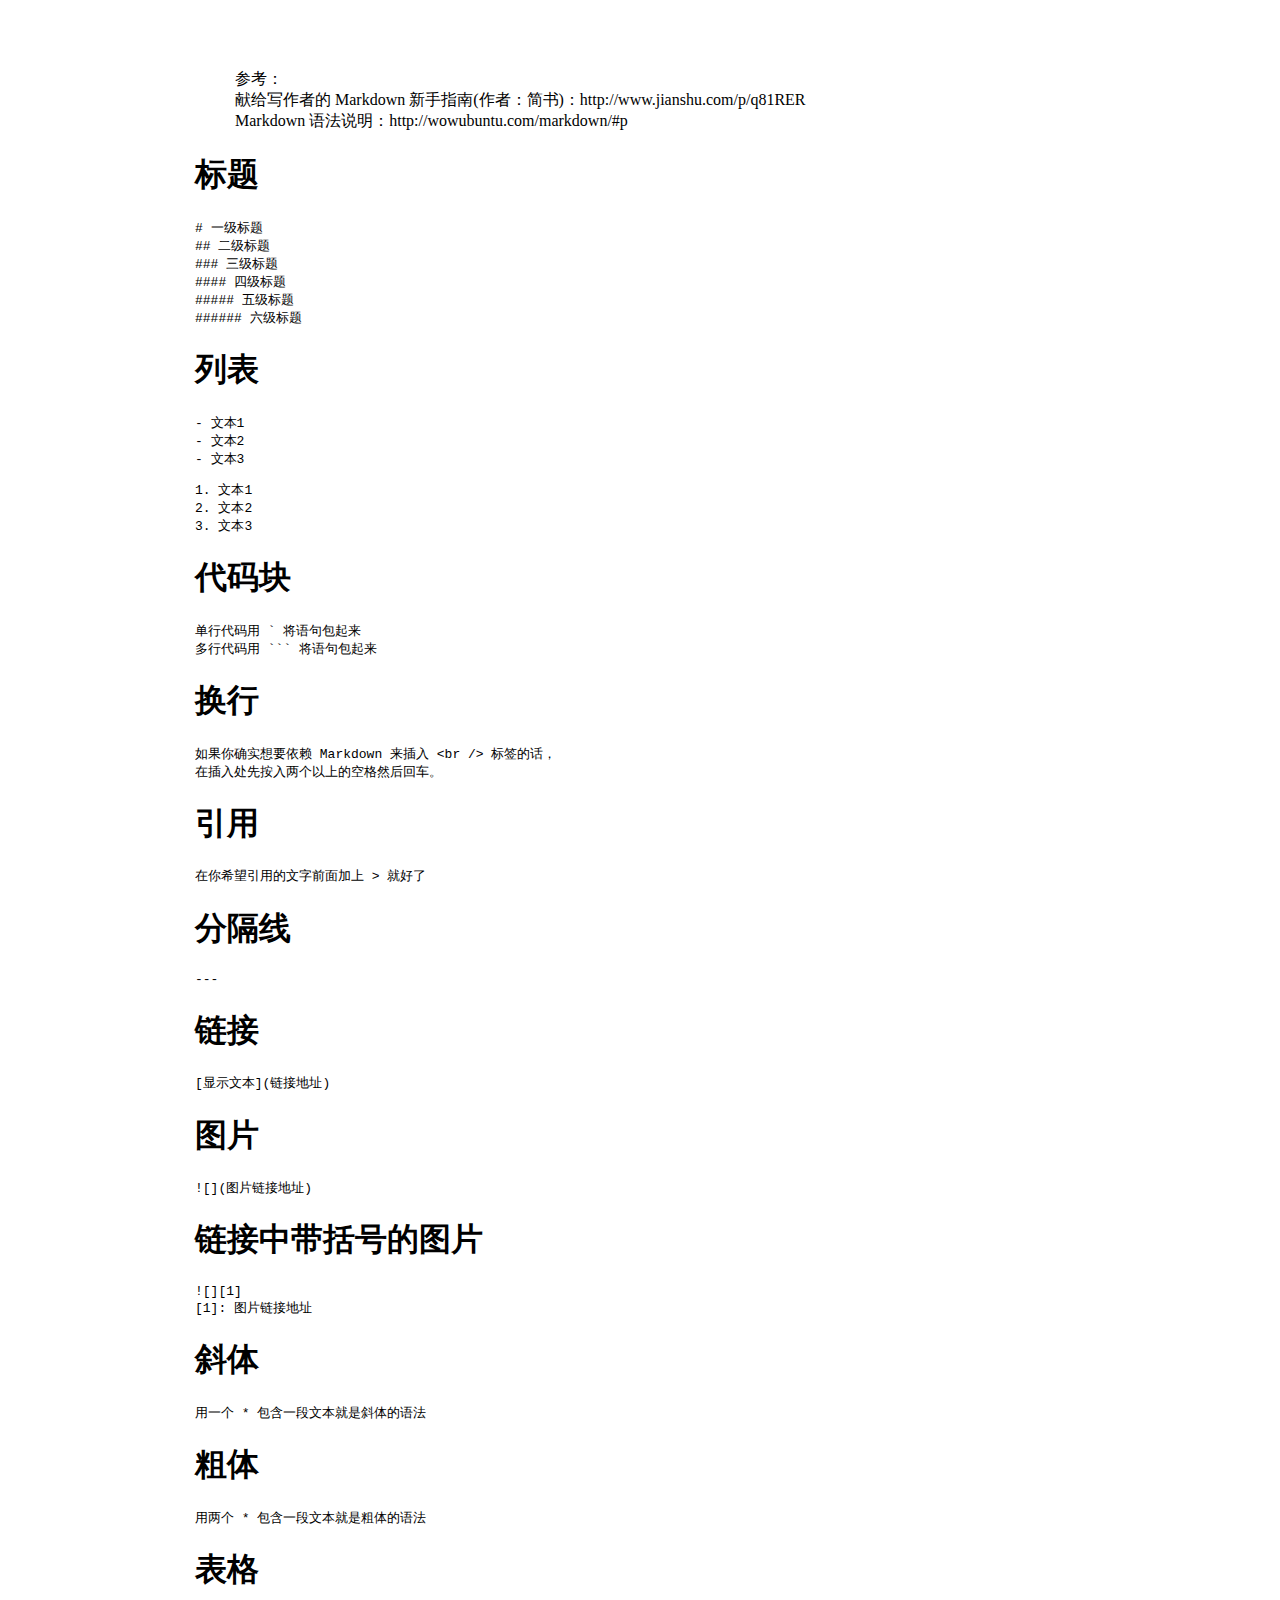
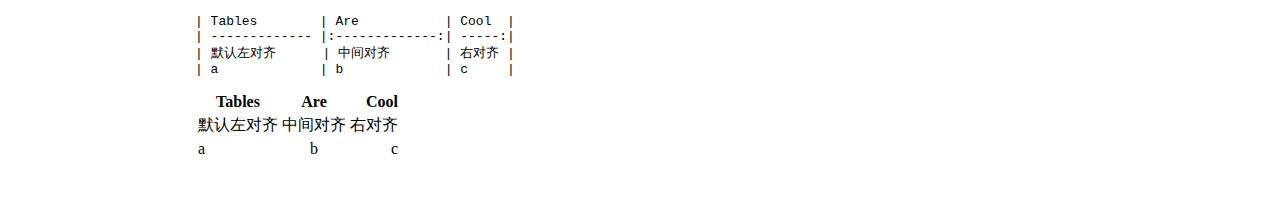
==== Markdown语法速查.html @ e600f0e0 "test css" ====
<!DOCTYPE html PUBLIC "-//W3C//DTD XHTML 1.0 Transitional//EN" "http://www.w3.org/TR/xhtml1/DTD/xhtml1-transitional.dtd">
<html xmlns="http://www.w3.org/1999/xhtml">
<head>
  <meta http-equiv="Content-Type" content="text/html; charset=utf-8" />
  <meta http-equiv="Content-Style-Type" content="text/css" />
  <meta name="generator" content="pandoc" />
  <title></title>
  <style type="text/css">code{white-space: pre;}</style>
  <link rel="stylesheet" href="github-markdown.css">
  <style>
    .markdown-body {
        box-sizing: border-box;
        min-width: 200px;
        max-width: 980px;
        margin: 0 auto;
        padding: 45px;
    }
  </style>
</head>
<body>
<article class="markdown-body">
<blockquote>
<p>参考：<br />
献给写作者的 Markdown 新手指南(作者：简书)：http://www.jianshu.com/p/q81RER<br />
Markdown 语法说明：http://wowubuntu.com/markdown/#p</p>
</blockquote>
<h1 id="标题">标题</h1>
<pre><code># 一级标题
## 二级标题
### 三级标题
#### 四级标题
##### 五级标题
###### 六级标题</code></pre>
<h1 id="列表">列表</h1>
<pre><code>- 文本1
- 文本2
- 文本3</code></pre>
<pre><code>1. 文本1
2. 文本2
3. 文本3</code></pre>
<h1 id="代码块">代码块</h1>
<pre><code>单行代码用 ` 将语句包起来
多行代码用 ``` 将语句包起来</code></pre>
<h1 id="换行">换行</h1>
<pre><code>如果你确实想要依赖 Markdown 来插入 &lt;br /&gt; 标签的话，
在插入处先按入两个以上的空格然后回车。</code></pre>
<h1 id="引用">引用</h1>
<pre><code>在你希望引用的文字前面加上 &gt; 就好了</code></pre>
<h1 id="分隔线">分隔线</h1>
<pre><code>---</code></pre>
<h1 id="链接">链接</h1>
<pre><code>[显示文本](链接地址)</code></pre>
<h1 id="图片">图片</h1>
<pre><code>![](图片链接地址)</code></pre>
<h1 id="链接中带括号的图片">链接中带括号的图片</h1>
<pre><code>![][1]
[1]: 图片链接地址</code></pre>
<h1 id="斜体">斜体</h1>
<pre><code>用一个 * 包含一段文本就是斜体的语法</code></pre>
<h1 id="粗体">粗体</h1>
<pre><code>用两个 * 包含一段文本就是粗体的语法</code></pre>
<h1 id="表格">表格</h1>
<pre><code>| Tables        | Are           | Cool  |
| ------------- |:-------------:| -----:|
| 默认左对齐      | 中间对齐       | 右对齐 |
| a             | b             | c     |</code></pre>
<table>
<thead>
<tr class="header">
<th>Tables</th>
<th align="center">Are</th>
<th align="right">Cool</th>
</tr>
</thead>
<tbody>
<tr class="odd">
<td>默认左对齐</td>
<td align="center">中间对齐</td>
<td align="right">右对齐</td>
</tr>
<tr class="even">
<td>a</td>
<td align="center">b</td>
<td align="right">c</td>
</tr>
</tbody>
</table>
</article>
</body>
</html>
---- github-markdown.css ----
<!DOCTYPE html>
<html lang="en" class=" is-copy-enabled emoji-size-boost is-u2f-enabled">
  <head prefix="og: http://ogp.me/ns# fb: http://ogp.me/ns/fb# object: http://ogp.me/ns/object# article: http://ogp.me/ns/article# profile: http://ogp.me/ns/profile#">
    <meta charset='utf-8'>
    

    <link crossorigin="anonymous" href="https://assets-cdn.github.com/assets/frameworks-1e23a207d51b99415349a8278e4e8425a3d5decf40d0b7250b147aaeefeac337.css" integrity="sha256-HiOiB9UbmUFTSagnjk6EJaPV3s9A0LclCxR6ru/qwzc=" media="all" rel="stylesheet" />
    <link crossorigin="anonymous" href="https://assets-cdn.github.com/assets/github-a6be22a2877ee0ae350520df78941ecf7599019b31fded938ef98cd11d20ae48.css" integrity="sha256-pr4iood+4K41BSDfeJQez3WZAZsx/e2TjvmM0R0grkg=" media="all" rel="stylesheet" />
    
    
    
    

    <meta http-equiv="X-UA-Compatible" content="IE=edge">
    <meta http-equiv="Content-Language" content="en">
    <meta name="viewport" content="width=device-width">
    
    <title>github-markdown-css/github-markdown.css at gh-pages · sindresorhus/github-markdown-css</title>
    <link rel="search" type="application/opensearchdescription+xml" href="/opensearch.xml" title="GitHub">
    <link rel="fluid-icon" href="https://github.com/fluidicon.png" title="GitHub">
    <link rel="apple-touch-icon" href="/apple-touch-icon.png">
    <link rel="apple-touch-icon" sizes="57x57" href="/apple-touch-icon-57x57.png">
    <link rel="apple-touch-icon" sizes="60x60" href="/apple-touch-icon-60x60.png">
    <link rel="apple-touch-icon" sizes="72x72" href="/apple-touch-icon-72x72.png">
    <link rel="apple-touch-icon" sizes="76x76" href="/apple-touch-icon-76x76.png">
    <link rel="apple-touch-icon" sizes="114x114" href="/apple-touch-icon-114x114.png">
    <link rel="apple-touch-icon" sizes="120x120" href="/apple-touch-icon-120x120.png">
    <link rel="apple-touch-icon" sizes="144x144" href="/apple-touch-icon-144x144.png">
    <link rel="apple-touch-icon" sizes="152x152" href="/apple-touch-icon-152x152.png">
    <link rel="apple-touch-icon" sizes="180x180" href="/apple-touch-icon-180x180.png">
    <meta property="fb:app_id" content="1401488693436528">

      <meta content="https://avatars1.githubusercontent.com/u/170270?v=3&amp;s=400" name="twitter:image:src" /><meta content="@github" name="twitter:site" /><meta content="summary" name="twitter:card" /><meta content="sindresorhus/github-markdown-css" name="twitter:title" /><meta content="github-markdown-css - The minimal amount of CSS to replicate the GitHub Markdown style" name="twitter:description" />
      <meta content="https://avatars1.githubusercontent.com/u/170270?v=3&amp;s=400" property="og:image" /><meta content="GitHub" property="og:site_name" /><meta content="object" property="og:type" /><meta content="sindresorhus/github-markdown-css" property="og:title" /><meta content="https://github.com/sindresorhus/github-markdown-css" property="og:url" /><meta content="github-markdown-css - The minimal amount of CSS to replicate the GitHub Markdown style" property="og:description" />
      <meta name="browser-stats-url" content="https://api.github.com/_private/browser/stats">
    <meta name="browser-errors-url" content="https://api.github.com/_private/browser/errors">
    <link rel="assets" href="https://assets-cdn.github.com/">
    <link rel="web-socket" href="wss://live.github.com/_sockets/VjI6MTM2MDY4OTQ0OjcwMmQzYTRmYzgyYWIxOTYxYmY2NzAyZTZiYmY0YmY3ZjFlZjBhNjNkY2RmNzFiNmNkYmI2ZmY5ZmJiYTE2MzY=--f1980086524af38df10cbabf2f7f685de71fcc6c">
    <meta name="pjax-timeout" content="1000">
    <link rel="sudo-modal" href="/sessions/sudo_modal">
    <meta name="request-id" content="2D20585C:553A:7325E5:5867E9FA" data-pjax-transient>

    <meta name="msapplication-TileImage" content="/windows-tile.png">
    <meta name="msapplication-TileColor" content="#ffffff">
    <meta name="selected-link" value="repo_source" data-pjax-transient>

    <meta name="google-site-verification" content="KT5gs8h0wvaagLKAVWq8bbeNwnZZK1r1XQysX3xurLU">
<meta name="google-site-verification" content="ZzhVyEFwb7w3e0-uOTltm8Jsck2F5StVihD0exw2fsA">
    <meta name="google-analytics" content="UA-3769691-2">

<meta content="collector.githubapp.com" name="octolytics-host" /><meta content="github" name="octolytics-app-id" /><meta content="2D20585C:553A:7325E5:5867E9FA" name="octolytics-dimension-request_id" /><meta content="6231035" name="octolytics-actor-id" /><meta content="ljcd" name="octolytics-actor-login" /><meta content="df10bfc95f30d7cc6496bcb33a14a4df45e085e57c9c6188b697f04c57ce5110" name="octolytics-actor-hash" />
<meta content="/&lt;user-name&gt;/&lt;repo-name&gt;/blob/show" data-pjax-transient="true" name="analytics-location" />



  <meta class="js-ga-set" name="dimension1" content="Logged In">



        <meta name="hostname" content="github.com">
    <meta name="user-login" content="ljcd">

        <meta name="expected-hostname" content="github.com">
      <meta name="js-proxy-site-detection-payload" content="[base64]">


      <link rel="mask-icon" href="https://assets-cdn.github.com/pinned-octocat.svg" color="#000000">
      <link rel="icon" type="image/x-icon" href="https://assets-cdn.github.com/favicon.ico">

    <meta name="html-safe-nonce" content="4425963e396d3c1ce6d978eaa3002a49adb343d9">

    <meta http-equiv="x-pjax-version" content="37ce4594845dbaa11557f6b8abfabd1d">
    

      
  <meta name="description" content="github-markdown-css - The minimal amount of CSS to replicate the GitHub Markdown style">
  <meta name="go-import" content="github.com/sindresorhus/github-markdown-css git https://github.com/sindresorhus/github-markdown-css.git">

  <meta content="170270" name="octolytics-dimension-user_id" /><meta content="sindresorhus" name="octolytics-dimension-user_login" /><meta content="19544711" name="octolytics-dimension-repository_id" /><meta content="sindresorhus/github-markdown-css" name="octolytics-dimension-repository_nwo" /><meta content="true" name="octolytics-dimension-repository_public" /><meta content="false" name="octolytics-dimension-repository_is_fork" /><meta content="19544711" name="octolytics-dimension-repository_network_root_id" /><meta content="sindresorhus/github-markdown-css" name="octolytics-dimension-repository_network_root_nwo" />
  <link href="https://github.com/sindresorhus/github-markdown-css/commits/gh-pages.atom" rel="alternate" title="Recent Commits to github-markdown-css:gh-pages" type="application/atom+xml">


      <link rel="canonical" href="https://github.com/sindresorhus/github-markdown-css/blob/gh-pages/github-markdown.css" data-pjax-transient>
  </head>


  <body class="logged-in  env-production macintosh vis-public page-blob">
    <div id="js-pjax-loader-bar" class="pjax-loader-bar"><div class="progress"></div></div>
    <a href="#start-of-content" tabindex="1" class="accessibility-aid js-skip-to-content">Skip to content</a>

    
    
    



        <div class="header header-logged-in true" role="banner">
  <div class="container clearfix">

    <a class="header-logo-invertocat" href="https://github.com/" data-hotkey="g d" aria-label="Homepage" data-ga-click="Header, go to dashboard, icon:logo">
  <svg aria-hidden="true" class="octicon octicon-mark-github" height="28" version="1.1" viewBox="0 0 16 16" width="28"><path fill-rule="evenodd" d="M8 0C3.58 0 0 3.58 0 8c0 3.54 2.29 6.53 5.47 7.59.4.07.55-.17.55-.38 0-.19-.01-.82-.01-1.49-2.01.37-2.53-.49-2.69-.94-.09-.23-.48-.94-.82-1.13-.28-.15-.68-.52-.01-.53.63-.01 1.08.58 1.23.82.72 1.21 1.87.87 2.33.66.07-.52.28-.87.51-1.07-1.78-.2-3.64-.89-3.64-3.95 0-.87.31-1.59.82-2.15-.08-.2-.36-1.02.08-2.12 0 0 .67-.21 2.2.82.64-.18 1.32-.27 2-.27.68 0 1.36.09 2 .27 1.53-1.04 2.2-.82 2.2-.82.44 1.1.16 1.92.08 2.12.51.56.82 1.27.82 2.15 0 3.07-1.87 3.75-3.65 3.95.29.25.54.73.54 1.48 0 1.07-.01 1.93-.01 2.2 0 .21.15.46.55.38A8.013 8.013 0 0 0 16 8c0-4.42-3.58-8-8-8z"/></svg>
</a>


        <div class="header-search scoped-search site-scoped-search js-site-search" role="search">
  <!-- '"` --><!-- </textarea></xmp> --></option></form><form accept-charset="UTF-8" action="/sindresorhus/github-markdown-css/search" class="js-site-search-form" data-scoped-search-url="/sindresorhus/github-markdown-css/search" data-unscoped-search-url="/search" method="get"><div style="margin:0;padding:0;display:inline"><input name="utf8" type="hidden" value="&#x2713;" /></div>
    <label class="form-control header-search-wrapper js-chromeless-input-container">
      <div class="header-search-scope">This repository</div>
      <input type="text"
        class="form-control header-search-input js-site-search-focus js-site-search-field is-clearable"
        data-hotkey="s"
        name="q"
        placeholder="Search"
        aria-label="Search this repository"
        data-unscoped-placeholder="Search GitHub"
        data-scoped-placeholder="Search"
        autocapitalize="off">
    </label>
</form></div>


      <ul class="header-nav float-left" role="navigation">
        <li class="header-nav-item">
          <a href="/pulls" aria-label="Pull requests you created" class="js-selected-navigation-item header-nav-link" data-ga-click="Header, click, Nav menu - item:pulls context:user" data-hotkey="g p" data-selected-links="/pulls /pulls/assigned /pulls/mentioned /pulls">
            Pull requests
</a>        </li>
        <li class="header-nav-item">
          <a href="/issues" aria-label="Issues you created" class="js-selected-navigation-item header-nav-link" data-ga-click="Header, click, Nav menu - item:issues context:user" data-hotkey="g i" data-selected-links="/issues /issues/assigned /issues/mentioned /issues">
            Issues
</a>        </li>
          <li class="header-nav-item">
            <a class="header-nav-link" href="https://gist.github.com/" data-ga-click="Header, go to gist, text:gist">Gist</a>
          </li>
      </ul>

    
<ul class="header-nav user-nav float-right" id="user-links">
  <li class="header-nav-item">
    
    <a href="/notifications" aria-label="You have no unread notifications" class="header-nav-link notification-indicator tooltipped tooltipped-s js-socket-channel js-notification-indicator" data-channel="tenant:1:notification-changed:6231035" data-ga-click="Header, go to notifications, icon:read" data-hotkey="g n">
        <span class="mail-status "></span>
        <svg aria-hidden="true" class="octicon octicon-bell" height="16" version="1.1" viewBox="0 0 14 16" width="14"><path fill-rule="evenodd" d="M14 12v1H0v-1l.73-.58c.77-.77.81-2.55 1.19-4.42C2.69 3.23 6 2 6 2c0-.55.45-1 1-1s1 .45 1 1c0 0 3.39 1.23 4.16 5 .38 1.88.42 3.66 1.19 4.42l.66.58H14zm-7 4c1.11 0 2-.89 2-2H5c0 1.11.89 2 2 2z"/></svg>
</a>
  </li>

  <li class="header-nav-item dropdown js-menu-container">
    <a class="header-nav-link tooltipped tooltipped-s js-menu-target" href="/new"
       aria-label="Create new…"
       data-ga-click="Header, create new, icon:add">
      <svg aria-hidden="true" class="octicon octicon-plus float-left" height="16" version="1.1" viewBox="0 0 12 16" width="12"><path fill-rule="evenodd" d="M12 9H7v5H5V9H0V7h5V2h2v5h5z"/></svg>
      <span class="dropdown-caret"></span>
    </a>

    <div class="dropdown-menu-content js-menu-content">
      <ul class="dropdown-menu dropdown-menu-sw">
        
<a class="dropdown-item" href="/new" data-ga-click="Header, create new repository">
  New repository
</a>

  <a class="dropdown-item" href="/new/import" data-ga-click="Header, import a repository">
    Import repository
  </a>

<a class="dropdown-item" href="https://gist.github.com/" data-ga-click="Header, create new gist">
  New gist
</a>

  <a class="dropdown-item" href="/organizations/new" data-ga-click="Header, create new organization">
    New organization
  </a>



  <div class="dropdown-divider"></div>
  <div class="dropdown-header">
    <span title="sindresorhus/github-markdown-css">This repository</span>
  </div>
    <a class="dropdown-item" href="/sindresorhus/github-markdown-css/issues/new" data-ga-click="Header, create new issue">
      New issue
    </a>

      </ul>
    </div>
  </li>

  <li class="header-nav-item dropdown js-menu-container">
    <a class="header-nav-link name tooltipped tooltipped-sw js-menu-target" href="/ljcd"
       aria-label="View profile and more"
       data-ga-click="Header, show menu, icon:avatar">
      <img alt="@ljcd" class="avatar" height="20" src="https://avatars1.githubusercontent.com/u/6231035?v=3&amp;s=40" width="20" />
      <span class="dropdown-caret"></span>
    </a>

    <div class="dropdown-menu-content js-menu-content">
      <div class="dropdown-menu dropdown-menu-sw">
        <div class="dropdown-header header-nav-current-user css-truncate">
          Signed in as <strong class="css-truncate-target">ljcd</strong>
        </div>

        <div class="dropdown-divider"></div>

        <a class="dropdown-item" href="/ljcd" data-ga-click="Header, go to profile, text:your profile">
          Your profile
        </a>
        <a class="dropdown-item" href="/ljcd?tab=stars" data-ga-click="Header, go to starred repos, text:your stars">
          Your stars
        </a>
        <a class="dropdown-item" href="/explore" data-ga-click="Header, go to explore, text:explore">
          Explore
        </a>
          <a class="dropdown-item" href="/integrations" data-ga-click="Header, go to integrations, text:integrations">
            Integrations
          </a>
        <a class="dropdown-item" href="https://help.github.com" data-ga-click="Header, go to help, text:help">
          Help
        </a>

        <div class="dropdown-divider"></div>

        <a class="dropdown-item" href="/settings/profile" data-ga-click="Header, go to settings, icon:settings">
          Settings
        </a>

        <!-- '"` --><!-- </textarea></xmp> --></option></form><form accept-charset="UTF-8" action="/logout" class="logout-form" method="post"><div style="margin:0;padding:0;display:inline"><input name="utf8" type="hidden" value="&#x2713;" /><input name="authenticity_token" type="hidden" value="nwseFsmDybgZ/K+TX22cAHp2uZnuSNdf8JoaISLGTYksiYw2Xjm57Oef7MvZ0qil9Tx5FqPmyu7pRMdpQZ5FAg==" /></div>
          <button type="submit" class="dropdown-item dropdown-signout" data-ga-click="Header, sign out, icon:logout">
            Sign out
          </button>
</form>      </div>
    </div>
  </li>
</ul>


    
  </div>
</div>


      


    <div id="start-of-content" class="accessibility-aid"></div>

      <div id="js-flash-container">
</div>


    <div role="main">
        <div itemscope itemtype="http://schema.org/SoftwareSourceCode">
    <div id="js-repo-pjax-container" data-pjax-container>
      
<div class="pagehead repohead instapaper_ignore readability-menu experiment-repo-nav">
  <div class="container repohead-details-container">

    

<ul class="pagehead-actions">

  <li>
        <!-- '"` --><!-- </textarea></xmp> --></option></form><form accept-charset="UTF-8" action="/notifications/subscribe" class="js-social-container" data-autosubmit="true" data-remote="true" method="post"><div style="margin:0;padding:0;display:inline"><input name="utf8" type="hidden" value="&#x2713;" /><input name="authenticity_token" type="hidden" value="1Pi4199E8MT82gmej/XZllmIO3cK6YWLxgrpkPSZiOOMyy+SVZqadc8eXYxLvVWIAOR7qwaSHfr1xDp162saUw==" /></div>      <input class="form-control" id="repository_id" name="repository_id" type="hidden" value="19544711" />

        <div class="select-menu js-menu-container js-select-menu">
          <a href="/sindresorhus/github-markdown-css/subscription"
            class="btn btn-sm btn-with-count select-menu-button js-menu-target" role="button" tabindex="0" aria-haspopup="true"
            data-ga-click="Repository, click Watch settings, action:blob#show">
            <span class="js-select-button">
              <svg aria-hidden="true" class="octicon octicon-eye" height="16" version="1.1" viewBox="0 0 16 16" width="16"><path fill-rule="evenodd" d="M8.06 2C3 2 0 8 0 8s3 6 8.06 6C13 14 16 8 16 8s-3-6-7.94-6zM8 12c-2.2 0-4-1.78-4-4 0-2.2 1.8-4 4-4 2.22 0 4 1.8 4 4 0 2.22-1.78 4-4 4zm2-4c0 1.11-.89 2-2 2-1.11 0-2-.89-2-2 0-1.11.89-2 2-2 1.11 0 2 .89 2 2z"/></svg>
              Watch
            </span>
          </a>
          <a class="social-count js-social-count"
            href="/sindresorhus/github-markdown-css/watchers"
            aria-label="45 users are watching this repository">
            45
          </a>

        <div class="select-menu-modal-holder">
          <div class="select-menu-modal subscription-menu-modal js-menu-content" aria-hidden="true">
            <div class="select-menu-header js-navigation-enable" tabindex="-1">
              <svg aria-label="Close" class="octicon octicon-x js-menu-close" height="16" role="img" version="1.1" viewBox="0 0 12 16" width="12"><path fill-rule="evenodd" d="M7.48 8l3.75 3.75-1.48 1.48L6 9.48l-3.75 3.75-1.48-1.48L4.52 8 .77 4.25l1.48-1.48L6 6.52l3.75-3.75 1.48 1.48z"/></svg>
              <span class="select-menu-title">Notifications</span>
            </div>

              <div class="select-menu-list js-navigation-container" role="menu">

                <div class="select-menu-item js-navigation-item selected" role="menuitem" tabindex="0">
                  <svg aria-hidden="true" class="octicon octicon-check select-menu-item-icon" height="16" version="1.1" viewBox="0 0 12 16" width="12"><path fill-rule="evenodd" d="M12 5l-8 8-4-4 1.5-1.5L4 10l6.5-6.5z"/></svg>
                  <div class="select-menu-item-text">
                    <input checked="checked" id="do_included" name="do" type="radio" value="included" />
                    <span class="select-menu-item-heading">Not watching</span>
                    <span class="description">Be notified when participating or @mentioned.</span>
                    <span class="js-select-button-text hidden-select-button-text">
                      <svg aria-hidden="true" class="octicon octicon-eye" height="16" version="1.1" viewBox="0 0 16 16" width="16"><path fill-rule="evenodd" d="M8.06 2C3 2 0 8 0 8s3 6 8.06 6C13 14 16 8 16 8s-3-6-7.94-6zM8 12c-2.2 0-4-1.78-4-4 0-2.2 1.8-4 4-4 2.22 0 4 1.8 4 4 0 2.22-1.78 4-4 4zm2-4c0 1.11-.89 2-2 2-1.11 0-2-.89-2-2 0-1.11.89-2 2-2 1.11 0 2 .89 2 2z"/></svg>
                      Watch
                    </span>
                  </div>
                </div>

                <div class="select-menu-item js-navigation-item " role="menuitem" tabindex="0">
                  <svg aria-hidden="true" class="octicon octicon-check select-menu-item-icon" height="16" version="1.1" viewBox="0 0 12 16" width="12"><path fill-rule="evenodd" d="M12 5l-8 8-4-4 1.5-1.5L4 10l6.5-6.5z"/></svg>
                  <div class="select-menu-item-text">
                    <input id="do_subscribed" name="do" type="radio" value="subscribed" />
                    <span class="select-menu-item-heading">Watching</span>
                    <span class="description">Be notified of all conversations.</span>
                    <span class="js-select-button-text hidden-select-button-text">
                      <svg aria-hidden="true" class="octicon octicon-eye" height="16" version="1.1" viewBox="0 0 16 16" width="16"><path fill-rule="evenodd" d="M8.06 2C3 2 0 8 0 8s3 6 8.06 6C13 14 16 8 16 8s-3-6-7.94-6zM8 12c-2.2 0-4-1.78-4-4 0-2.2 1.8-4 4-4 2.22 0 4 1.8 4 4 0 2.22-1.78 4-4 4zm2-4c0 1.11-.89 2-2 2-1.11 0-2-.89-2-2 0-1.11.89-2 2-2 1.11 0 2 .89 2 2z"/></svg>
                      Unwatch
                    </span>
                  </div>
                </div>

                <div class="select-menu-item js-navigation-item " role="menuitem" tabindex="0">
                  <svg aria-hidden="true" class="octicon octicon-check select-menu-item-icon" height="16" version="1.1" viewBox="0 0 12 16" width="12"><path fill-rule="evenodd" d="M12 5l-8 8-4-4 1.5-1.5L4 10l6.5-6.5z"/></svg>
                  <div class="select-menu-item-text">
                    <input id="do_ignore" name="do" type="radio" value="ignore" />
                    <span class="select-menu-item-heading">Ignoring</span>
                    <span class="description">Never be notified.</span>
                    <span class="js-select-button-text hidden-select-button-text">
                      <svg aria-hidden="true" class="octicon octicon-mute" height="16" version="1.1" viewBox="0 0 16 16" width="16"><path fill-rule="evenodd" d="M8 2.81v10.38c0 .67-.81 1-1.28.53L3 10H1c-.55 0-1-.45-1-1V7c0-.55.45-1 1-1h2l3.72-3.72C7.19 1.81 8 2.14 8 2.81zm7.53 3.22l-1.06-1.06-1.97 1.97-1.97-1.97-1.06 1.06L11.44 8 9.47 9.97l1.06 1.06 1.97-1.97 1.97 1.97 1.06-1.06L13.56 8l1.97-1.97z"/></svg>
                      Stop ignoring
                    </span>
                  </div>
                </div>

              </div>

            </div>
          </div>
        </div>
</form>
  </li>

  <li>
    
  <div class="js-toggler-container js-social-container starring-container ">

    <!-- '"` --><!-- </textarea></xmp> --></option></form><form accept-charset="UTF-8" action="/sindresorhus/github-markdown-css/unstar" class="starred" data-remote="true" method="post"><div style="margin:0;padding:0;display:inline"><input name="utf8" type="hidden" value="&#x2713;" /><input name="authenticity_token" type="hidden" value="iiK2sBAPH/n1fW126QRVRkBnstwY3wWQLw2yr4M0HeauRAktg9QCAu+OrgaoWjpejPaoHFOPoMCdUX3MC2xpIQ==" /></div>
      <button
        type="submit"
        class="btn btn-sm btn-with-count js-toggler-target"
        aria-label="Unstar this repository" title="Unstar sindresorhus/github-markdown-css"
        data-ga-click="Repository, click unstar button, action:blob#show; text:Unstar">
        <svg aria-hidden="true" class="octicon octicon-star" height="16" version="1.1" viewBox="0 0 14 16" width="14"><path fill-rule="evenodd" d="M14 6l-4.9-.64L7 1 4.9 5.36 0 6l3.6 3.26L2.67 14 7 11.67 11.33 14l-.93-4.74z"/></svg>
        Unstar
      </button>
        <a class="social-count js-social-count" href="/sindresorhus/github-markdown-css/stargazers"
           aria-label="1581 users starred this repository">
          1,581
        </a>
</form>
    <!-- '"` --><!-- </textarea></xmp> --></option></form><form accept-charset="UTF-8" action="/sindresorhus/github-markdown-css/star" class="unstarred" data-remote="true" method="post"><div style="margin:0;padding:0;display:inline"><input name="utf8" type="hidden" value="&#x2713;" /><input name="authenticity_token" type="hidden" value="1seH9T6rAuPp7UuSXVKTVMDKgxzYiuP9RyZxGFqE96sgKqBJM+40Y9Hq5IjTnHlGxByRcX2+k5w5Eajolwlo1A==" /></div>
      <button
        type="submit"
        class="btn btn-sm btn-with-count js-toggler-target"
        aria-label="Star this repository" title="Star sindresorhus/github-markdown-css"
        data-ga-click="Repository, click star button, action:blob#show; text:Star">
        <svg aria-hidden="true" class="octicon octicon-star" height="16" version="1.1" viewBox="0 0 14 16" width="14"><path fill-rule="evenodd" d="M14 6l-4.9-.64L7 1 4.9 5.36 0 6l3.6 3.26L2.67 14 7 11.67 11.33 14l-.93-4.74z"/></svg>
        Star
      </button>
        <a class="social-count js-social-count" href="/sindresorhus/github-markdown-css/stargazers"
           aria-label="1581 users starred this repository">
          1,581
        </a>
</form>  </div>

  </li>

  <li>
          <!-- '"` --><!-- </textarea></xmp> --></option></form><form accept-charset="UTF-8" action="/sindresorhus/github-markdown-css/fork" class="btn-with-count" method="post"><div style="margin:0;padding:0;display:inline"><input name="utf8" type="hidden" value="&#x2713;" /><input name="authenticity_token" type="hidden" value="LvIhFLqceltec4EKPsDg6ZoE3W10vElMNwOCbnAkFj+41WK+08TUjEg5+JOd8aK0vqZw4dEDXS5GM0jyePJXxQ==" /></div>
            <button
                type="submit"
                class="btn btn-sm btn-with-count"
                data-ga-click="Repository, show fork modal, action:blob#show; text:Fork"
                title="Fork your own copy of sindresorhus/github-markdown-css to your account"
                aria-label="Fork your own copy of sindresorhus/github-markdown-css to your account">
              <svg aria-hidden="true" class="octicon octicon-repo-forked" height="16" version="1.1" viewBox="0 0 10 16" width="10"><path fill-rule="evenodd" d="M8 1a1.993 1.993 0 0 0-1 3.72V6L5 8 3 6V4.72A1.993 1.993 0 0 0 2 1a1.993 1.993 0 0 0-1 3.72V6.5l3 3v1.78A1.993 1.993 0 0 0 5 15a1.993 1.993 0 0 0 1-3.72V9.5l3-3V4.72A1.993 1.993 0 0 0 8 1zM2 4.2C1.34 4.2.8 3.65.8 3c0-.65.55-1.2 1.2-1.2.65 0 1.2.55 1.2 1.2 0 .65-.55 1.2-1.2 1.2zm3 10c-.66 0-1.2-.55-1.2-1.2 0-.65.55-1.2 1.2-1.2.65 0 1.2.55 1.2 1.2 0 .65-.55 1.2-1.2 1.2zm3-10c-.66 0-1.2-.55-1.2-1.2 0-.65.55-1.2 1.2-1.2.65 0 1.2.55 1.2 1.2 0 .65-.55 1.2-1.2 1.2z"/></svg>
              Fork
            </button>
</form>
    <a href="/sindresorhus/github-markdown-css/network" class="social-count"
       aria-label="311 users forked this repository">
      311
    </a>
  </li>
</ul>

    <h1 class="public ">
  <svg aria-hidden="true" class="octicon octicon-repo" height="16" version="1.1" viewBox="0 0 12 16" width="12"><path fill-rule="evenodd" d="M4 9H3V8h1v1zm0-3H3v1h1V6zm0-2H3v1h1V4zm0-2H3v1h1V2zm8-1v12c0 .55-.45 1-1 1H6v2l-1.5-1.5L3 16v-2H1c-.55 0-1-.45-1-1V1c0-.55.45-1 1-1h10c.55 0 1 .45 1 1zm-1 10H1v2h2v-1h3v1h5v-2zm0-10H2v9h9V1z"/></svg>
  <span class="author" itemprop="author"><a href="/sindresorhus" class="url fn" rel="author">sindresorhus</a></span><!--
--><span class="path-divider">/</span><!--
--><strong itemprop="name"><a href="/sindresorhus/github-markdown-css" data-pjax="#js-repo-pjax-container">github-markdown-css</a></strong>

</h1>

  </div>
  <div class="container">
    
<nav class="reponav js-repo-nav js-sidenav-container-pjax"
     itemscope
     itemtype="http://schema.org/BreadcrumbList"
     role="navigation"
     data-pjax="#js-repo-pjax-container">

  <span itemscope itemtype="http://schema.org/ListItem" itemprop="itemListElement">
    <a href="/sindresorhus/github-markdown-css" class="js-selected-navigation-item selected reponav-item" data-hotkey="g c" data-selected-links="repo_source repo_downloads repo_commits repo_releases repo_tags repo_branches /sindresorhus/github-markdown-css" itemprop="url">
      <svg aria-hidden="true" class="octicon octicon-code" height="16" version="1.1" viewBox="0 0 14 16" width="14"><path fill-rule="evenodd" d="M9.5 3L8 4.5 11.5 8 8 11.5 9.5 13 14 8 9.5 3zm-5 0L0 8l4.5 5L6 11.5 2.5 8 6 4.5 4.5 3z"/></svg>
      <span itemprop="name">Code</span>
      <meta itemprop="position" content="1">
</a>  </span>

    <span itemscope itemtype="http://schema.org/ListItem" itemprop="itemListElement">
      <a href="/sindresorhus/github-markdown-css/issues" class="js-selected-navigation-item reponav-item" data-hotkey="g i" data-selected-links="repo_issues repo_labels repo_milestones /sindresorhus/github-markdown-css/issues" itemprop="url">
        <svg aria-hidden="true" class="octicon octicon-issue-opened" height="16" version="1.1" viewBox="0 0 14 16" width="14"><path fill-rule="evenodd" d="M7 2.3c3.14 0 5.7 2.56 5.7 5.7s-2.56 5.7-5.7 5.7A5.71 5.71 0 0 1 1.3 8c0-3.14 2.56-5.7 5.7-5.7zM7 1C3.14 1 0 4.14 0 8s3.14 7 7 7 7-3.14 7-7-3.14-7-7-7zm1 3H6v5h2V4zm0 6H6v2h2v-2z"/></svg>
        <span itemprop="name">Issues</span>
        <span class="counter">3</span>
        <meta itemprop="position" content="2">
</a>    </span>

  <span itemscope itemtype="http://schema.org/ListItem" itemprop="itemListElement">
    <a href="/sindresorhus/github-markdown-css/pulls" class="js-selected-navigation-item reponav-item" data-hotkey="g p" data-selected-links="repo_pulls /sindresorhus/github-markdown-css/pulls" itemprop="url">
      <svg aria-hidden="true" class="octicon octicon-git-pull-request" height="16" version="1.1" viewBox="0 0 12 16" width="12"><path fill-rule="evenodd" d="M11 11.28V5c-.03-.78-.34-1.47-.94-2.06C9.46 2.35 8.78 2.03 8 2H7V0L4 3l3 3V4h1c.27.02.48.11.69.31.21.2.3.42.31.69v6.28A1.993 1.993 0 0 0 10 15a1.993 1.993 0 0 0 1-3.72zm-1 2.92c-.66 0-1.2-.55-1.2-1.2 0-.65.55-1.2 1.2-1.2.65 0 1.2.55 1.2 1.2 0 .65-.55 1.2-1.2 1.2zM4 3c0-1.11-.89-2-2-2a1.993 1.993 0 0 0-1 3.72v6.56A1.993 1.993 0 0 0 2 15a1.993 1.993 0 0 0 1-3.72V4.72c.59-.34 1-.98 1-1.72zm-.8 10c0 .66-.55 1.2-1.2 1.2-.65 0-1.2-.55-1.2-1.2 0-.65.55-1.2 1.2-1.2.65 0 1.2.55 1.2 1.2zM2 4.2C1.34 4.2.8 3.65.8 3c0-.65.55-1.2 1.2-1.2.65 0 1.2.55 1.2 1.2 0 .65-.55 1.2-1.2 1.2z"/></svg>
      <span itemprop="name">Pull requests</span>
      <span class="counter">0</span>
      <meta itemprop="position" content="3">
</a>  </span>

  <a href="/sindresorhus/github-markdown-css/projects" class="js-selected-navigation-item reponav-item" data-selected-links="repo_projects new_repo_project repo_project /sindresorhus/github-markdown-css/projects">
    <svg aria-hidden="true" class="octicon octicon-project" height="16" version="1.1" viewBox="0 0 15 16" width="15"><path fill-rule="evenodd" d="M10 12h3V2h-3v10zm-4-2h3V2H6v8zm-4 4h3V2H2v12zm-1 1h13V1H1v14zM14 0H1a1 1 0 0 0-1 1v14a1 1 0 0 0 1 1h13a1 1 0 0 0 1-1V1a1 1 0 0 0-1-1z"/></svg>
    Projects
    <span class="counter">0</span>
</a>


  <a href="/sindresorhus/github-markdown-css/pulse" class="js-selected-navigation-item reponav-item" data-selected-links="pulse /sindresorhus/github-markdown-css/pulse">
    <svg aria-hidden="true" class="octicon octicon-pulse" height="16" version="1.1" viewBox="0 0 14 16" width="14"><path fill-rule="evenodd" d="M11.5 8L8.8 5.4 6.6 8.5 5.5 1.6 2.38 8H0v2h3.6l.9-1.8.9 5.4L9 8.5l1.6 1.5H14V8z"/></svg>
    Pulse
</a>
  <a href="/sindresorhus/github-markdown-css/graphs" class="js-selected-navigation-item reponav-item" data-selected-links="repo_graphs repo_contributors /sindresorhus/github-markdown-css/graphs">
    <svg aria-hidden="true" class="octicon octicon-graph" height="16" version="1.1" viewBox="0 0 16 16" width="16"><path fill-rule="evenodd" d="M16 14v1H0V0h1v14h15zM5 13H3V8h2v5zm4 0H7V3h2v10zm4 0h-2V6h2v7z"/></svg>
    Graphs
</a>

</nav>

  </div>
</div>

<div class="container new-discussion-timeline experiment-repo-nav">
  <div class="repository-content">

    

<a href="/sindresorhus/github-markdown-css/blob/7b86e65de4fdd353afb2b4f1989c7c9e4163424a/github-markdown.css" class="d-none js-permalink-shortcut" data-hotkey="y">Permalink</a>

<!-- blob contrib key: blob_contributors:v21:1ad0aa386801d23148d76a8c43dadf37 -->

<div class="file-navigation js-zeroclipboard-container">
  
<div class="select-menu branch-select-menu js-menu-container js-select-menu float-left">
  <button class="btn btn-sm select-menu-button js-menu-target css-truncate" data-hotkey="w"
    
    type="button" aria-label="Switch branches or tags" tabindex="0" aria-haspopup="true">
    <i>Branch:</i>
    <span class="js-select-button css-truncate-target">gh-pages</span>
  </button>

  <div class="select-menu-modal-holder js-menu-content js-navigation-container" data-pjax aria-hidden="true">

    <div class="select-menu-modal">
      <div class="select-menu-header">
        <svg aria-label="Close" class="octicon octicon-x js-menu-close" height="16" role="img" version="1.1" viewBox="0 0 12 16" width="12"><path fill-rule="evenodd" d="M7.48 8l3.75 3.75-1.48 1.48L6 9.48l-3.75 3.75-1.48-1.48L4.52 8 .77 4.25l1.48-1.48L6 6.52l3.75-3.75 1.48 1.48z"/></svg>
        <span class="select-menu-title">Switch branches/tags</span>
      </div>

      <div class="select-menu-filters">
        <div class="select-menu-text-filter">
          <input type="text" aria-label="Filter branches/tags" id="context-commitish-filter-field" class="form-control js-filterable-field js-navigation-enable" placeholder="Filter branches/tags">
        </div>
        <div class="select-menu-tabs">
          <ul>
            <li class="select-menu-tab">
              <a href="#" data-tab-filter="branches" data-filter-placeholder="Filter branches/tags" class="js-select-menu-tab" role="tab">Branches</a>
            </li>
            <li class="select-menu-tab">
              <a href="#" data-tab-filter="tags" data-filter-placeholder="Find a tag…" class="js-select-menu-tab" role="tab">Tags</a>
            </li>
          </ul>
        </div>
      </div>

      <div class="select-menu-list select-menu-tab-bucket js-select-menu-tab-bucket" data-tab-filter="branches" role="menu">

        <div data-filterable-for="context-commitish-filter-field" data-filterable-type="substring">


            <a class="select-menu-item js-navigation-item js-navigation-open selected"
               href="/sindresorhus/github-markdown-css/blob/gh-pages/github-markdown.css"
               data-name="gh-pages"
               data-skip-pjax="true"
               rel="nofollow">
              <svg aria-hidden="true" class="octicon octicon-check select-menu-item-icon" height="16" version="1.1" viewBox="0 0 12 16" width="12"><path fill-rule="evenodd" d="M12 5l-8 8-4-4 1.5-1.5L4 10l6.5-6.5z"/></svg>
              <span class="select-menu-item-text css-truncate-target js-select-menu-filter-text">
                gh-pages
              </span>
            </a>
        </div>

          <div class="select-menu-no-results">Nothing to show</div>
      </div>

      <div class="select-menu-list select-menu-tab-bucket js-select-menu-tab-bucket" data-tab-filter="tags">
        <div data-filterable-for="context-commitish-filter-field" data-filterable-type="substring">


            <a class="select-menu-item js-navigation-item js-navigation-open "
              href="/sindresorhus/github-markdown-css/tree/v2.4.1/github-markdown.css"
              data-name="v2.4.1"
              data-skip-pjax="true"
              rel="nofollow">
              <svg aria-hidden="true" class="octicon octicon-check select-menu-item-icon" height="16" version="1.1" viewBox="0 0 12 16" width="12"><path fill-rule="evenodd" d="M12 5l-8 8-4-4 1.5-1.5L4 10l6.5-6.5z"/></svg>
              <span class="select-menu-item-text css-truncate-target" title="v2.4.1">
                v2.4.1
              </span>
            </a>
            <a class="select-menu-item js-navigation-item js-navigation-open "
              href="/sindresorhus/github-markdown-css/tree/v2.4.0/github-markdown.css"
              data-name="v2.4.0"
              data-skip-pjax="true"
              rel="nofollow">
              <svg aria-hidden="true" class="octicon octicon-check select-menu-item-icon" height="16" version="1.1" viewBox="0 0 12 16" width="12"><path fill-rule="evenodd" d="M12 5l-8 8-4-4 1.5-1.5L4 10l6.5-6.5z"/></svg>
              <span class="select-menu-item-text css-truncate-target" title="v2.4.0">
                v2.4.0
              </span>
            </a>
            <a class="select-menu-item js-navigation-item js-navigation-open "
              href="/sindresorhus/github-markdown-css/tree/v2.3.0/github-markdown.css"
              data-name="v2.3.0"
              data-skip-pjax="true"
              rel="nofollow">
              <svg aria-hidden="true" class="octicon octicon-check select-menu-item-icon" height="16" version="1.1" viewBox="0 0 12 16" width="12"><path fill-rule="evenodd" d="M12 5l-8 8-4-4 1.5-1.5L4 10l6.5-6.5z"/></svg>
              <span class="select-menu-item-text css-truncate-target" title="v2.3.0">
                v2.3.0
              </span>
            </a>
            <a class="select-menu-item js-navigation-item js-navigation-open "
              href="/sindresorhus/github-markdown-css/tree/v2.2.1/github-markdown.css"
              data-name="v2.2.1"
              data-skip-pjax="true"
              rel="nofollow">
              <svg aria-hidden="true" class="octicon octicon-check select-menu-item-icon" height="16" version="1.1" viewBox="0 0 12 16" width="12"><path fill-rule="evenodd" d="M12 5l-8 8-4-4 1.5-1.5L4 10l6.5-6.5z"/></svg>
              <span class="select-menu-item-text css-truncate-target" title="v2.2.1">
                v2.2.1
              </span>
            </a>
            <a class="select-menu-item js-navigation-item js-navigation-open "
              href="/sindresorhus/github-markdown-css/tree/v2.2.0/github-markdown.css"
              data-name="v2.2.0"
              data-skip-pjax="true"
              rel="nofollow">
              <svg aria-hidden="true" class="octicon octicon-check select-menu-item-icon" height="16" version="1.1" viewBox="0 0 12 16" width="12"><path fill-rule="evenodd" d="M12 5l-8 8-4-4 1.5-1.5L4 10l6.5-6.5z"/></svg>
              <span class="select-menu-item-text css-truncate-target" title="v2.2.0">
                v2.2.0
              </span>
            </a>
            <a class="select-menu-item js-navigation-item js-navigation-open "
              href="/sindresorhus/github-markdown-css/tree/v2.1.1/github-markdown.css"
              data-name="v2.1.1"
              data-skip-pjax="true"
              rel="nofollow">
              <svg aria-hidden="true" class="octicon octicon-check select-menu-item-icon" height="16" version="1.1" viewBox="0 0 12 16" width="12"><path fill-rule="evenodd" d="M12 5l-8 8-4-4 1.5-1.5L4 10l6.5-6.5z"/></svg>
              <span class="select-menu-item-text css-truncate-target" title="v2.1.1">
                v2.1.1
              </span>
            </a>
            <a class="select-menu-item js-navigation-item js-navigation-open "
              href="/sindresorhus/github-markdown-css/tree/v2.1.0/github-markdown.css"
              data-name="v2.1.0"
              data-skip-pjax="true"
              rel="nofollow">
              <svg aria-hidden="true" class="octicon octicon-check select-menu-item-icon" height="16" version="1.1" viewBox="0 0 12 16" width="12"><path fill-rule="evenodd" d="M12 5l-8 8-4-4 1.5-1.5L4 10l6.5-6.5z"/></svg>
              <span class="select-menu-item-text css-truncate-target" title="v2.1.0">
                v2.1.0
              </span>
            </a>
            <a class="select-menu-item js-navigation-item js-navigation-open "
              href="/sindresorhus/github-markdown-css/tree/v2.0.11/github-markdown.css"
              data-name="v2.0.11"
              data-skip-pjax="true"
              rel="nofollow">
              <svg aria-hidden="true" class="octicon octicon-check select-menu-item-icon" height="16" version="1.1" viewBox="0 0 12 16" width="12"><path fill-rule="evenodd" d="M12 5l-8 8-4-4 1.5-1.5L4 10l6.5-6.5z"/></svg>
              <span class="select-menu-item-text css-truncate-target" title="v2.0.11">
                v2.0.11
              </span>
            </a>
            <a class="select-menu-item js-navigation-item js-navigation-open "
              href="/sindresorhus/github-markdown-css/tree/v2.0.10/github-markdown.css"
              data-name="v2.0.10"
              data-skip-pjax="true"
              rel="nofollow">
              <svg aria-hidden="true" class="octicon octicon-check select-menu-item-icon" height="16" version="1.1" viewBox="0 0 12 16" width="12"><path fill-rule="evenodd" d="M12 5l-8 8-4-4 1.5-1.5L4 10l6.5-6.5z"/></svg>
              <span class="select-menu-item-text css-truncate-target" title="v2.0.10">
                v2.0.10
              </span>
            </a>
            <a class="select-menu-item js-navigation-item js-navigation-open "
              href="/sindresorhus/github-markdown-css/tree/v2.0.8/github-markdown.css"
              data-name="v2.0.8"
              data-skip-pjax="true"
              rel="nofollow">
              <svg aria-hidden="true" class="octicon octicon-check select-menu-item-icon" height="16" version="1.1" viewBox="0 0 12 16" width="12"><path fill-rule="evenodd" d="M12 5l-8 8-4-4 1.5-1.5L4 10l6.5-6.5z"/></svg>
              <span class="select-menu-item-text css-truncate-target" title="v2.0.8">
                v2.0.8
              </span>
            </a>
            <a class="select-menu-item js-navigation-item js-navigation-open "
              href="/sindresorhus/github-markdown-css/tree/v2.0.7/github-markdown.css"
              data-name="v2.0.7"
              data-skip-pjax="true"
              rel="nofollow">
              <svg aria-hidden="true" class="octicon octicon-check select-menu-item-icon" height="16" version="1.1" viewBox="0 0 12 16" width="12"><path fill-rule="evenodd" d="M12 5l-8 8-4-4 1.5-1.5L4 10l6.5-6.5z"/></svg>
              <span class="select-menu-item-text css-truncate-target" title="v2.0.7">
                v2.0.7
              </span>
            </a>
            <a class="select-menu-item js-navigation-item js-navigation-open "
              href="/sindresorhus/github-markdown-css/tree/v2.0.6/github-markdown.css"
              data-name="v2.0.6"
              data-skip-pjax="true"
              rel="nofollow">
              <svg aria-hidden="true" class="octicon octicon-check select-menu-item-icon" height="16" version="1.1" viewBox="0 0 12 16" width="12"><path fill-rule="evenodd" d="M12 5l-8 8-4-4 1.5-1.5L4 10l6.5-6.5z"/></svg>
              <span class="select-menu-item-text css-truncate-target" title="v2.0.6">
                v2.0.6
              </span>
            </a>
            <a class="select-menu-item js-navigation-item js-navigation-open "
              href="/sindresorhus/github-markdown-css/tree/v2.0.5/github-markdown.css"
              data-name="v2.0.5"
              data-skip-pjax="true"
              rel="nofollow">
              <svg aria-hidden="true" class="octicon octicon-check select-menu-item-icon" height="16" version="1.1" viewBox="0 0 12 16" width="12"><path fill-rule="evenodd" d="M12 5l-8 8-4-4 1.5-1.5L4 10l6.5-6.5z"/></svg>
              <span class="select-menu-item-text css-truncate-target" title="v2.0.5">
                v2.0.5
              </span>
            </a>
            <a class="select-menu-item js-navigation-item js-navigation-open "
              href="/sindresorhus/github-markdown-css/tree/v2.0.4/github-markdown.css"
              data-name="v2.0.4"
              data-skip-pjax="true"
              rel="nofollow">
              <svg aria-hidden="true" class="octicon octicon-check select-menu-item-icon" height="16" version="1.1" viewBox="0 0 12 16" width="12"><path fill-rule="evenodd" d="M12 5l-8 8-4-4 1.5-1.5L4 10l6.5-6.5z"/></svg>
              <span class="select-menu-item-text css-truncate-target" title="v2.0.4">
                v2.0.4
              </span>
            </a>
            <a class="select-menu-item js-navigation-item js-navigation-open "
              href="/sindresorhus/github-markdown-css/tree/v2.0.3/github-markdown.css"
              data-name="v2.0.3"
              data-skip-pjax="true"
              rel="nofollow">
              <svg aria-hidden="true" class="octicon octicon-check select-menu-item-icon" height="16" version="1.1" viewBox="0 0 12 16" width="12"><path fill-rule="evenodd" d="M12 5l-8 8-4-4 1.5-1.5L4 10l6.5-6.5z"/></svg>
              <span class="select-menu-item-text css-truncate-target" title="v2.0.3">
                v2.0.3
              </span>
            </a>
            <a class="select-menu-item js-navigation-item js-navigation-open "
              href="/sindresorhus/github-markdown-css/tree/v2.0.2/github-markdown.css"
              data-name="v2.0.2"
              data-skip-pjax="true"
              rel="nofollow">
              <svg aria-hidden="true" class="octicon octicon-check select-menu-item-icon" height="16" version="1.1" viewBox="0 0 12 16" width="12"><path fill-rule="evenodd" d="M12 5l-8 8-4-4 1.5-1.5L4 10l6.5-6.5z"/></svg>
              <span class="select-menu-item-text css-truncate-target" title="v2.0.2">
                v2.0.2
              </span>
            </a>
            <a class="select-menu-item js-navigation-item js-navigation-open "
              href="/sindresorhus/github-markdown-css/tree/v2.0.1/github-markdown.css"
              data-name="v2.0.1"
              data-skip-pjax="true"
              rel="nofollow">
              <svg aria-hidden="true" class="octicon octicon-check select-menu-item-icon" height="16" version="1.1" viewBox="0 0 12 16" width="12"><path fill-rule="evenodd" d="M12 5l-8 8-4-4 1.5-1.5L4 10l6.5-6.5z"/></svg>
              <span class="select-menu-item-text css-truncate-target" title="v2.0.1">
                v2.0.1
              </span>
            </a>
            <a class="select-menu-item js-navigation-item js-navigation-open "
              href="/sindresorhus/github-markdown-css/tree/v2.0.0/github-markdown.css"
              data-name="v2.0.0"
              data-skip-pjax="true"
              rel="nofollow">
              <svg aria-hidden="true" class="octicon octicon-check select-menu-item-icon" height="16" version="1.1" viewBox="0 0 12 16" width="12"><path fill-rule="evenodd" d="M12 5l-8 8-4-4 1.5-1.5L4 10l6.5-6.5z"/></svg>
              <span class="select-menu-item-text css-truncate-target" title="v2.0.0">
                v2.0.0
              </span>
            </a>
            <a class="select-menu-item js-navigation-item js-navigation-open "
              href="/sindresorhus/github-markdown-css/tree/v1.2.2/github-markdown.css"
              data-name="v1.2.2"
              data-skip-pjax="true"
              rel="nofollow">
              <svg aria-hidden="true" class="octicon octicon-check select-menu-item-icon" height="16" version="1.1" viewBox="0 0 12 16" width="12"><path fill-rule="evenodd" d="M12 5l-8 8-4-4 1.5-1.5L4 10l6.5-6.5z"/></svg>
              <span class="select-menu-item-text css-truncate-target" title="v1.2.2">
                v1.2.2
              </span>
            </a>
            <a class="select-menu-item js-navigation-item js-navigation-open "
              href="/sindresorhus/github-markdown-css/tree/v1.2.1/github-markdown.css"
              data-name="v1.2.1"
              data-skip-pjax="true"
              rel="nofollow">
              <svg aria-hidden="true" class="octicon octicon-check select-menu-item-icon" height="16" version="1.1" viewBox="0 0 12 16" width="12"><path fill-rule="evenodd" d="M12 5l-8 8-4-4 1.5-1.5L4 10l6.5-6.5z"/></svg>
              <span class="select-menu-item-text css-truncate-target" title="v1.2.1">
                v1.2.1
              </span>
            </a>
            <a class="select-menu-item js-navigation-item js-navigation-open "
              href="/sindresorhus/github-markdown-css/tree/v1.2.0/github-markdown.css"
              data-name="v1.2.0"
              data-skip-pjax="true"
              rel="nofollow">
              <svg aria-hidden="true" class="octicon octicon-check select-menu-item-icon" height="16" version="1.1" viewBox="0 0 12 16" width="12"><path fill-rule="evenodd" d="M12 5l-8 8-4-4 1.5-1.5L4 10l6.5-6.5z"/></svg>
              <span class="select-menu-item-text css-truncate-target" title="v1.2.0">
                v1.2.0
              </span>
            </a>
            <a class="select-menu-item js-navigation-item js-navigation-open "
              href="/sindresorhus/github-markdown-css/tree/v1.1.1/github-markdown.css"
              data-name="v1.1.1"
              data-skip-pjax="true"
              rel="nofollow">
              <svg aria-hidden="true" class="octicon octicon-check select-menu-item-icon" height="16" version="1.1" viewBox="0 0 12 16" width="12"><path fill-rule="evenodd" d="M12 5l-8 8-4-4 1.5-1.5L4 10l6.5-6.5z"/></svg>
              <span class="select-menu-item-text css-truncate-target" title="v1.1.1">
                v1.1.1
              </span>
            </a>
            <a class="select-menu-item js-navigation-item js-navigation-open "
              href="/sindresorhus/github-markdown-css/tree/v1.1.0/github-markdown.css"
              data-name="v1.1.0"
              data-skip-pjax="true"
              rel="nofollow">
              <svg aria-hidden="true" class="octicon octicon-check select-menu-item-icon" height="16" version="1.1" viewBox="0 0 12 16" width="12"><path fill-rule="evenodd" d="M12 5l-8 8-4-4 1.5-1.5L4 10l6.5-6.5z"/></svg>
              <span class="select-menu-item-text css-truncate-target" title="v1.1.0">
                v1.1.0
              </span>
            </a>
            <a class="select-menu-item js-navigation-item js-navigation-open "
              href="/sindresorhus/github-markdown-css/tree/v1.0.3/github-markdown.css"
              data-name="v1.0.3"
              data-skip-pjax="true"
              rel="nofollow">
              <svg aria-hidden="true" class="octicon octicon-check select-menu-item-icon" height="16" version="1.1" viewBox="0 0 12 16" width="12"><path fill-rule="evenodd" d="M12 5l-8 8-4-4 1.5-1.5L4 10l6.5-6.5z"/></svg>
              <span class="select-menu-item-text css-truncate-target" title="v1.0.3">
                v1.0.3
              </span>
            </a>
            <a class="select-menu-item js-navigation-item js-navigation-open "
              href="/sindresorhus/github-markdown-css/tree/2.0.9/github-markdown.css"
              data-name="2.0.9"
              data-skip-pjax="true"
              rel="nofollow">
              <svg aria-hidden="true" class="octicon octicon-check select-menu-item-icon" height="16" version="1.1" viewBox="0 0 12 16" width="12"><path fill-rule="evenodd" d="M12 5l-8 8-4-4 1.5-1.5L4 10l6.5-6.5z"/></svg>
              <span class="select-menu-item-text css-truncate-target" title="2.0.9">
                2.0.9
              </span>
            </a>
            <a class="select-menu-item js-navigation-item js-navigation-open "
              href="/sindresorhus/github-markdown-css/tree/1.0.2/github-markdown.css"
              data-name="1.0.2"
              data-skip-pjax="true"
              rel="nofollow">
              <svg aria-hidden="true" class="octicon octicon-check select-menu-item-icon" height="16" version="1.1" viewBox="0 0 12 16" width="12"><path fill-rule="evenodd" d="M12 5l-8 8-4-4 1.5-1.5L4 10l6.5-6.5z"/></svg>
              <span class="select-menu-item-text css-truncate-target" title="1.0.2">
                1.0.2
              </span>
            </a>
            <a class="select-menu-item js-navigation-item js-navigation-open "
              href="/sindresorhus/github-markdown-css/tree/1.0.1/github-markdown.css"
              data-name="1.0.1"
              data-skip-pjax="true"
              rel="nofollow">
              <svg aria-hidden="true" class="octicon octicon-check select-menu-item-icon" height="16" version="1.1" viewBox="0 0 12 16" width="12"><path fill-rule="evenodd" d="M12 5l-8 8-4-4 1.5-1.5L4 10l6.5-6.5z"/></svg>
              <span class="select-menu-item-text css-truncate-target" title="1.0.1">
                1.0.1
              </span>
            </a>
            <a class="select-menu-item js-navigation-item js-navigation-open "
              href="/sindresorhus/github-markdown-css/tree/1.0.0/github-markdown.css"
              data-name="1.0.0"
              data-skip-pjax="true"
              rel="nofollow">
              <svg aria-hidden="true" class="octicon octicon-check select-menu-item-icon" height="16" version="1.1" viewBox="0 0 12 16" width="12"><path fill-rule="evenodd" d="M12 5l-8 8-4-4 1.5-1.5L4 10l6.5-6.5z"/></svg>
              <span class="select-menu-item-text css-truncate-target" title="1.0.0">
                1.0.0
              </span>
            </a>
            <a class="select-menu-item js-navigation-item js-navigation-open "
              href="/sindresorhus/github-markdown-css/tree/0.2.0/github-markdown.css"
              data-name="0.2.0"
              data-skip-pjax="true"
              rel="nofollow">
              <svg aria-hidden="true" class="octicon octicon-check select-menu-item-icon" height="16" version="1.1" viewBox="0 0 12 16" width="12"><path fill-rule="evenodd" d="M12 5l-8 8-4-4 1.5-1.5L4 10l6.5-6.5z"/></svg>
              <span class="select-menu-item-text css-truncate-target" title="0.2.0">
                0.2.0
              </span>
            </a>
            <a class="select-menu-item js-navigation-item js-navigation-open "
              href="/sindresorhus/github-markdown-css/tree/0.1.0/github-markdown.css"
              data-name="0.1.0"
              data-skip-pjax="true"
              rel="nofollow">
              <svg aria-hidden="true" class="octicon octicon-check select-menu-item-icon" height="16" version="1.1" viewBox="0 0 12 16" width="12"><path fill-rule="evenodd" d="M12 5l-8 8-4-4 1.5-1.5L4 10l6.5-6.5z"/></svg>
              <span class="select-menu-item-text css-truncate-target" title="0.1.0">
                0.1.0
              </span>
            </a>
        </div>

        <div class="select-menu-no-results">Nothing to show</div>
      </div>

    </div>
  </div>
</div>

  <div class="BtnGroup float-right">
    <a href="/sindresorhus/github-markdown-css/find/gh-pages"
          class="js-pjax-capture-input btn btn-sm BtnGroup-item"
          data-pjax
          data-hotkey="t">
      Find file
    </a>
    <button aria-label="Copy file path to clipboard" class="js-zeroclipboard btn btn-sm BtnGroup-item tooltipped tooltipped-s" data-copied-hint="Copied!" type="button">Copy path</button>
  </div>
  <div class="breadcrumb js-zeroclipboard-target">
    <span class="repo-root js-repo-root"><span class="js-path-segment"><a href="/sindresorhus/github-markdown-css"><span>github-markdown-css</span></a></span></span><span class="separator">/</span><strong class="final-path">github-markdown.css</strong>
  </div>
</div>


  <div class="commit-tease">
      <span class="float-right">
        <a class="commit-tease-sha" href="/sindresorhus/github-markdown-css/commit/016093225b6d4f324fa10bd91332c8cf19bcd019" data-pjax>
          0160932
        </a>
        <relative-time datetime="2016-09-22T16:38:28Z">Sep 22, 2016</relative-time>
      </span>
      <div>
        <img alt="@sindresorhus" class="avatar" height="20" src="https://avatars0.githubusercontent.com/u/170270?v=3&amp;s=40" width="20" />
        <a href="/sindresorhus" class="user-mention" rel="author">sindresorhus</a>
          <a href="/sindresorhus/github-markdown-css/commit/016093225b6d4f324fa10bd91332c8cf19bcd019" class="message" data-pjax="true" title="regenerate GitHub CSS">regenerate GitHub CSS</a>
      </div>

    <div class="commit-tease-contributors">
      <button type="button" class="btn-link muted-link contributors-toggle" data-facebox="#blob_contributors_box">
        <strong>3</strong>
         contributors
      </button>
          <a class="avatar-link tooltipped tooltipped-s" aria-label="sindresorhus" href="/sindresorhus/github-markdown-css/commits/gh-pages/github-markdown.css?author=sindresorhus"><img alt="@sindresorhus" class="avatar" height="20" src="https://avatars0.githubusercontent.com/u/170270?v=3&amp;s=40" width="20" /> </a>
    <a class="avatar-link tooltipped tooltipped-s" aria-label="tylerlong" href="/sindresorhus/github-markdown-css/commits/gh-pages/github-markdown.css?author=tylerlong"><img alt="@tylerlong" class="avatar" height="20" src="https://avatars3.githubusercontent.com/u/733544?v=3&amp;s=40" width="20" /> </a>
    <a class="avatar-link tooltipped tooltipped-s" aria-label="demoneaux" href="/sindresorhus/github-markdown-css/commits/gh-pages/github-markdown.css?author=demoneaux"><img alt="@demoneaux" class="avatar" height="20" src="https://avatars2.githubusercontent.com/u/813865?v=3&amp;s=40" width="20" /> </a>


    </div>

    <div id="blob_contributors_box" style="display:none">
      <h2 class="facebox-header" data-facebox-id="facebox-header">Users who have contributed to this file</h2>
      <ul class="facebox-user-list" data-facebox-id="facebox-description">
          <li class="facebox-user-list-item">
            <img alt="@sindresorhus" height="24" src="https://avatars2.githubusercontent.com/u/170270?v=3&amp;s=48" width="24" />
            <a href="/sindresorhus">sindresorhus</a>
          </li>
          <li class="facebox-user-list-item">
            <img alt="@tylerlong" height="24" src="https://avatars1.githubusercontent.com/u/733544?v=3&amp;s=48" width="24" />
            <a href="/tylerlong">tylerlong</a>
          </li>
          <li class="facebox-user-list-item">
            <img alt="@demoneaux" height="24" src="https://avatars0.githubusercontent.com/u/813865?v=3&amp;s=48" width="24" />
            <a href="/demoneaux">demoneaux</a>
          </li>
      </ul>
    </div>
  </div>


<div class="file">
  <div class="file-header">
  <div class="file-actions">

    <div class="BtnGroup">
      <a href="/sindresorhus/github-markdown-css/raw/gh-pages/github-markdown.css" class="btn btn-sm BtnGroup-item" id="raw-url">Raw</a>
        <a href="/sindresorhus/github-markdown-css/blame/gh-pages/github-markdown.css" class="btn btn-sm js-update-url-with-hash BtnGroup-item">Blame</a>
      <a href="/sindresorhus/github-markdown-css/commits/gh-pages/github-markdown.css" class="btn btn-sm BtnGroup-item" rel="nofollow">History</a>
    </div>

        <a class="btn-octicon tooltipped tooltipped-nw"
           href="https://mac.github.com"
           aria-label="Open this file in GitHub Desktop"
           data-ga-click="Repository, open with desktop, type:mac">
            <svg aria-hidden="true" class="octicon octicon-device-desktop" height="16" version="1.1" viewBox="0 0 16 16" width="16"><path fill-rule="evenodd" d="M15 2H1c-.55 0-1 .45-1 1v9c0 .55.45 1 1 1h5.34c-.25.61-.86 1.39-2.34 2h8c-1.48-.61-2.09-1.39-2.34-2H15c.55 0 1-.45 1-1V3c0-.55-.45-1-1-1zm0 9H1V3h14v8z"/></svg>
        </a>

        <!-- '"` --><!-- </textarea></xmp> --></option></form><form accept-charset="UTF-8" action="/sindresorhus/github-markdown-css/edit/gh-pages/github-markdown.css" class="inline-form js-update-url-with-hash" method="post"><div style="margin:0;padding:0;display:inline"><input name="utf8" type="hidden" value="&#x2713;" /><input name="authenticity_token" type="hidden" value="SrT0SrlB5X9bzbuTjmXXugMNceOlOm7aA0NSyghP9+1lLsAWDY8sLrRjGGn3TuhN3c9ZLRX8I18FsYzpkGvlyA==" /></div>
          <button class="btn-octicon tooltipped tooltipped-nw" type="submit"
            aria-label="Fork this project and edit the file" data-hotkey="e" data-disable-with>
            <svg aria-hidden="true" class="octicon octicon-pencil" height="16" version="1.1" viewBox="0 0 14 16" width="14"><path fill-rule="evenodd" d="M0 12v3h3l8-8-3-3-8 8zm3 2H1v-2h1v1h1v1zm10.3-9.3L12 6 9 3l1.3-1.3a.996.996 0 0 1 1.41 0l1.59 1.59c.39.39.39 1.02 0 1.41z"/></svg>
          </button>
</form>        <!-- '"` --><!-- </textarea></xmp> --></option></form><form accept-charset="UTF-8" action="/sindresorhus/github-markdown-css/delete/gh-pages/github-markdown.css" class="inline-form" method="post"><div style="margin:0;padding:0;display:inline"><input name="utf8" type="hidden" value="&#x2713;" /><input name="authenticity_token" type="hidden" value="rbJLq6CLeRxWxVvnH0Knv3x06+1hQLwAXN8BLhYaSbfsU1WEsJHBRgN163ttGYdKbWH4Pd7xpTmLL5OTO97R0w==" /></div>
          <button class="btn-octicon btn-octicon-danger tooltipped tooltipped-nw" type="submit"
            aria-label="Fork this project and delete the file" data-disable-with>
            <svg aria-hidden="true" class="octicon octicon-trashcan" height="16" version="1.1" viewBox="0 0 12 16" width="12"><path fill-rule="evenodd" d="M11 2H9c0-.55-.45-1-1-1H5c-.55 0-1 .45-1 1H2c-.55 0-1 .45-1 1v1c0 .55.45 1 1 1v9c0 .55.45 1 1 1h7c.55 0 1-.45 1-1V5c.55 0 1-.45 1-1V3c0-.55-.45-1-1-1zm-1 12H3V5h1v8h1V5h1v8h1V5h1v8h1V5h1v9zm1-10H2V3h9v1z"/></svg>
          </button>
</form>  </div>

  <div class="file-info">
      682 lines (561 sloc)
      <span class="file-info-divider"></span>
    12.9 KB
  </div>
</div>

  

  <div itemprop="text" class="blob-wrapper data type-css">
      <table class="highlight tab-size js-file-line-container" data-tab-size="8">
      <tr>
        <td id="L1" class="blob-num js-line-number" data-line-number="1"></td>
        <td id="LC1" class="blob-code blob-code-inner js-file-line"><span class="pl-k">@font-face</span> {</td>
      </tr>
      <tr>
        <td id="L2" class="blob-num js-line-number" data-line-number="2"></td>
        <td id="LC2" class="blob-code blob-code-inner js-file-line">  <span class="pl-c1"><span class="pl-c1">font-family</span></span>: octicons-link;</td>
      </tr>
      <tr>
        <td id="L3" class="blob-num js-line-number" data-line-number="3"></td>
        <td id="LC3" class="blob-code blob-code-inner js-file-line">  src: url([data-uri]) format(&#39;woff&#39;);</td>
      </tr>
      <tr>
        <td id="L4" class="blob-num js-line-number" data-line-number="4"></td>
        <td id="LC4" class="blob-code blob-code-inner js-file-line">}</td>
      </tr>
      <tr>
        <td id="L5" class="blob-num js-line-number" data-line-number="5"></td>
        <td id="LC5" class="blob-code blob-code-inner js-file-line">
</td>
      </tr>
      <tr>
        <td id="L6" class="blob-num js-line-number" data-line-number="6"></td>
        <td id="LC6" class="blob-code blob-code-inner js-file-line"><span class="pl-e">.markdown-body</span> {</td>
      </tr>
      <tr>
        <td id="L7" class="blob-num js-line-number" data-line-number="7"></td>
        <td id="LC7" class="blob-code blob-code-inner js-file-line">  <span class="pl-c1">-ms-<span class="pl-c1">text</span>-<span class="pl-c1">size-adjust</span></span>: <span class="pl-c1">100<span class="pl-k">%</span></span>;</td>
      </tr>
      <tr>
        <td id="L8" class="blob-num js-line-number" data-line-number="8"></td>
        <td id="LC8" class="blob-code blob-code-inner js-file-line">  <span class="pl-c1">-webkit-<span class="pl-c1">text</span>-<span class="pl-c1">size-adjust</span></span>: <span class="pl-c1">100<span class="pl-k">%</span></span>;</td>
      </tr>
      <tr>
        <td id="L9" class="blob-num js-line-number" data-line-number="9"></td>
        <td id="LC9" class="blob-code blob-code-inner js-file-line">  <span class="pl-c1"><span class="pl-c1">line-height</span></span>: <span class="pl-c1">1.5</span>;</td>
      </tr>
      <tr>
        <td id="L10" class="blob-num js-line-number" data-line-number="10"></td>
        <td id="LC10" class="blob-code blob-code-inner js-file-line">  <span class="pl-c1"><span class="pl-c1">color</span></span>: <span class="pl-c1">#333</span>;</td>
      </tr>
      <tr>
        <td id="L11" class="blob-num js-line-number" data-line-number="11"></td>
        <td id="LC11" class="blob-code blob-code-inner js-file-line">  <span class="pl-c1"><span class="pl-c1">font-family</span></span>: -apple-<span class="pl-c1">system</span>, BlinkMacSystemFont, <span class="pl-s"><span class="pl-pds">&quot;</span>Segoe UI<span class="pl-pds">&quot;</span></span>, Roboto, <span class="pl-c1">Helvetica</span>, <span class="pl-c1">Arial</span>, <span class="pl-c1">sans-serif</span>, <span class="pl-s"><span class="pl-pds">&quot;</span>Apple Color Emoji<span class="pl-pds">&quot;</span></span>, <span class="pl-s"><span class="pl-pds">&quot;</span>Segoe UI Emoji<span class="pl-pds">&quot;</span></span>, <span class="pl-s"><span class="pl-pds">&quot;</span>Segoe UI Symbol<span class="pl-pds">&quot;</span></span>;</td>
      </tr>
      <tr>
        <td id="L12" class="blob-num js-line-number" data-line-number="12"></td>
        <td id="LC12" class="blob-code blob-code-inner js-file-line">  <span class="pl-c1"><span class="pl-c1">font-size</span></span>: <span class="pl-c1">16<span class="pl-k">px</span></span>;</td>
      </tr>
      <tr>
        <td id="L13" class="blob-num js-line-number" data-line-number="13"></td>
        <td id="LC13" class="blob-code blob-code-inner js-file-line">  <span class="pl-c1"><span class="pl-c1">line-height</span></span>: <span class="pl-c1">1.5</span>;</td>
      </tr>
      <tr>
        <td id="L14" class="blob-num js-line-number" data-line-number="14"></td>
        <td id="LC14" class="blob-code blob-code-inner js-file-line">  <span class="pl-c1"><span class="pl-c1">word-wrap</span></span>: <span class="pl-c1">break-word</span>;</td>
      </tr>
      <tr>
        <td id="L15" class="blob-num js-line-number" data-line-number="15"></td>
        <td id="LC15" class="blob-code blob-code-inner js-file-line">}</td>
      </tr>
      <tr>
        <td id="L16" class="blob-num js-line-number" data-line-number="16"></td>
        <td id="LC16" class="blob-code blob-code-inner js-file-line">
</td>
      </tr>
      <tr>
        <td id="L17" class="blob-num js-line-number" data-line-number="17"></td>
        <td id="LC17" class="blob-code blob-code-inner js-file-line"><span class="pl-e">.markdown-body</span> <span class="pl-e">.pl-c</span> {</td>
      </tr>
      <tr>
        <td id="L18" class="blob-num js-line-number" data-line-number="18"></td>
        <td id="LC18" class="blob-code blob-code-inner js-file-line">  <span class="pl-c1"><span class="pl-c1">color</span></span>: <span class="pl-c1">#969896</span>;</td>
      </tr>
      <tr>
        <td id="L19" class="blob-num js-line-number" data-line-number="19"></td>
        <td id="LC19" class="blob-code blob-code-inner js-file-line">}</td>
      </tr>
      <tr>
        <td id="L20" class="blob-num js-line-number" data-line-number="20"></td>
        <td id="LC20" class="blob-code blob-code-inner js-file-line">
</td>
      </tr>
      <tr>
        <td id="L21" class="blob-num js-line-number" data-line-number="21"></td>
        <td id="LC21" class="blob-code blob-code-inner js-file-line"><span class="pl-e">.markdown-body</span> <span class="pl-e">.pl-c1</span>,</td>
      </tr>
      <tr>
        <td id="L22" class="blob-num js-line-number" data-line-number="22"></td>
        <td id="LC22" class="blob-code blob-code-inner js-file-line"><span class="pl-e">.markdown-body</span> <span class="pl-e">.pl-s</span> <span class="pl-e">.pl-v</span> {</td>
      </tr>
      <tr>
        <td id="L23" class="blob-num js-line-number" data-line-number="23"></td>
        <td id="LC23" class="blob-code blob-code-inner js-file-line">  <span class="pl-c1"><span class="pl-c1">color</span></span>: <span class="pl-c1">#0086b3</span>;</td>
      </tr>
      <tr>
        <td id="L24" class="blob-num js-line-number" data-line-number="24"></td>
        <td id="LC24" class="blob-code blob-code-inner js-file-line">}</td>
      </tr>
      <tr>
        <td id="L25" class="blob-num js-line-number" data-line-number="25"></td>
        <td id="LC25" class="blob-code blob-code-inner js-file-line">
</td>
      </tr>
      <tr>
        <td id="L26" class="blob-num js-line-number" data-line-number="26"></td>
        <td id="LC26" class="blob-code blob-code-inner js-file-line"><span class="pl-e">.markdown-body</span> <span class="pl-e">.pl-e</span>,</td>
      </tr>
      <tr>
        <td id="L27" class="blob-num js-line-number" data-line-number="27"></td>
        <td id="LC27" class="blob-code blob-code-inner js-file-line"><span class="pl-e">.markdown-body</span> <span class="pl-e">.pl-en</span> {</td>
      </tr>
      <tr>
        <td id="L28" class="blob-num js-line-number" data-line-number="28"></td>
        <td id="LC28" class="blob-code blob-code-inner js-file-line">  <span class="pl-c1"><span class="pl-c1">color</span></span>: <span class="pl-c1">#795da3</span>;</td>
      </tr>
      <tr>
        <td id="L29" class="blob-num js-line-number" data-line-number="29"></td>
        <td id="LC29" class="blob-code blob-code-inner js-file-line">}</td>
      </tr>
      <tr>
        <td id="L30" class="blob-num js-line-number" data-line-number="30"></td>
        <td id="LC30" class="blob-code blob-code-inner js-file-line">
</td>
      </tr>
      <tr>
        <td id="L31" class="blob-num js-line-number" data-line-number="31"></td>
        <td id="LC31" class="blob-code blob-code-inner js-file-line"><span class="pl-e">.markdown-body</span> <span class="pl-e">.pl-smi</span>,</td>
      </tr>
      <tr>
        <td id="L32" class="blob-num js-line-number" data-line-number="32"></td>
        <td id="LC32" class="blob-code blob-code-inner js-file-line"><span class="pl-e">.markdown-body</span> <span class="pl-e">.pl-s</span> <span class="pl-e">.pl-s1</span> {</td>
      </tr>
      <tr>
        <td id="L33" class="blob-num js-line-number" data-line-number="33"></td>
        <td id="LC33" class="blob-code blob-code-inner js-file-line">  <span class="pl-c1"><span class="pl-c1">color</span></span>: <span class="pl-c1">#333</span>;</td>
      </tr>
      <tr>
        <td id="L34" class="blob-num js-line-number" data-line-number="34"></td>
        <td id="LC34" class="blob-code blob-code-inner js-file-line">}</td>
      </tr>
      <tr>
        <td id="L35" class="blob-num js-line-number" data-line-number="35"></td>
        <td id="LC35" class="blob-code blob-code-inner js-file-line">
</td>
      </tr>
      <tr>
        <td id="L36" class="blob-num js-line-number" data-line-number="36"></td>
        <td id="LC36" class="blob-code blob-code-inner js-file-line"><span class="pl-e">.markdown-body</span> <span class="pl-e">.pl-ent</span> {</td>
      </tr>
      <tr>
        <td id="L37" class="blob-num js-line-number" data-line-number="37"></td>
        <td id="LC37" class="blob-code blob-code-inner js-file-line">  <span class="pl-c1"><span class="pl-c1">color</span></span>: <span class="pl-c1">#63a35c</span>;</td>
      </tr>
      <tr>
        <td id="L38" class="blob-num js-line-number" data-line-number="38"></td>
        <td id="LC38" class="blob-code blob-code-inner js-file-line">}</td>
      </tr>
      <tr>
        <td id="L39" class="blob-num js-line-number" data-line-number="39"></td>
        <td id="LC39" class="blob-code blob-code-inner js-file-line">
</td>
      </tr>
      <tr>
        <td id="L40" class="blob-num js-line-number" data-line-number="40"></td>
        <td id="LC40" class="blob-code blob-code-inner js-file-line"><span class="pl-e">.markdown-body</span> <span class="pl-e">.pl-k</span> {</td>
      </tr>
      <tr>
        <td id="L41" class="blob-num js-line-number" data-line-number="41"></td>
        <td id="LC41" class="blob-code blob-code-inner js-file-line">  <span class="pl-c1"><span class="pl-c1">color</span></span>: <span class="pl-c1">#a71d5d</span>;</td>
      </tr>
      <tr>
        <td id="L42" class="blob-num js-line-number" data-line-number="42"></td>
        <td id="LC42" class="blob-code blob-code-inner js-file-line">}</td>
      </tr>
      <tr>
        <td id="L43" class="blob-num js-line-number" data-line-number="43"></td>
        <td id="LC43" class="blob-code blob-code-inner js-file-line">
</td>
      </tr>
      <tr>
        <td id="L44" class="blob-num js-line-number" data-line-number="44"></td>
        <td id="LC44" class="blob-code blob-code-inner js-file-line"><span class="pl-e">.markdown-body</span> <span class="pl-e">.pl-s</span>,</td>
      </tr>
      <tr>
        <td id="L45" class="blob-num js-line-number" data-line-number="45"></td>
        <td id="LC45" class="blob-code blob-code-inner js-file-line"><span class="pl-e">.markdown-body</span> <span class="pl-e">.pl-pds</span>,</td>
      </tr>
      <tr>
        <td id="L46" class="blob-num js-line-number" data-line-number="46"></td>
        <td id="LC46" class="blob-code blob-code-inner js-file-line"><span class="pl-e">.markdown-body</span> <span class="pl-e">.pl-s</span> <span class="pl-e">.pl-pse</span> <span class="pl-e">.pl-s1</span>,</td>
      </tr>
      <tr>
        <td id="L47" class="blob-num js-line-number" data-line-number="47"></td>
        <td id="LC47" class="blob-code blob-code-inner js-file-line"><span class="pl-e">.markdown-body</span> <span class="pl-e">.pl-sr</span>,</td>
      </tr>
      <tr>
        <td id="L48" class="blob-num js-line-number" data-line-number="48"></td>
        <td id="LC48" class="blob-code blob-code-inner js-file-line"><span class="pl-e">.markdown-body</span> <span class="pl-e">.pl-sr</span> <span class="pl-e">.pl-cce</span>,</td>
      </tr>
      <tr>
        <td id="L49" class="blob-num js-line-number" data-line-number="49"></td>
        <td id="LC49" class="blob-code blob-code-inner js-file-line"><span class="pl-e">.markdown-body</span> <span class="pl-e">.pl-sr</span> <span class="pl-e">.pl-sre</span>,</td>
      </tr>
      <tr>
        <td id="L50" class="blob-num js-line-number" data-line-number="50"></td>
        <td id="LC50" class="blob-code blob-code-inner js-file-line"><span class="pl-e">.markdown-body</span> <span class="pl-e">.pl-sr</span> <span class="pl-e">.pl-sra</span> {</td>
      </tr>
      <tr>
        <td id="L51" class="blob-num js-line-number" data-line-number="51"></td>
        <td id="LC51" class="blob-code blob-code-inner js-file-line">  <span class="pl-c1"><span class="pl-c1">color</span></span>: <span class="pl-c1">#183691</span>;</td>
      </tr>
      <tr>
        <td id="L52" class="blob-num js-line-number" data-line-number="52"></td>
        <td id="LC52" class="blob-code blob-code-inner js-file-line">}</td>
      </tr>
      <tr>
        <td id="L53" class="blob-num js-line-number" data-line-number="53"></td>
        <td id="LC53" class="blob-code blob-code-inner js-file-line">
</td>
      </tr>
      <tr>
        <td id="L54" class="blob-num js-line-number" data-line-number="54"></td>
        <td id="LC54" class="blob-code blob-code-inner js-file-line"><span class="pl-e">.markdown-body</span> <span class="pl-e">.pl-v</span> {</td>
      </tr>
      <tr>
        <td id="L55" class="blob-num js-line-number" data-line-number="55"></td>
        <td id="LC55" class="blob-code blob-code-inner js-file-line">  <span class="pl-c1"><span class="pl-c1">color</span></span>: <span class="pl-c1">#ed6a43</span>;</td>
      </tr>
      <tr>
        <td id="L56" class="blob-num js-line-number" data-line-number="56"></td>
        <td id="LC56" class="blob-code blob-code-inner js-file-line">}</td>
      </tr>
      <tr>
        <td id="L57" class="blob-num js-line-number" data-line-number="57"></td>
        <td id="LC57" class="blob-code blob-code-inner js-file-line">
</td>
      </tr>
      <tr>
        <td id="L58" class="blob-num js-line-number" data-line-number="58"></td>
        <td id="LC58" class="blob-code blob-code-inner js-file-line"><span class="pl-e">.markdown-body</span> <span class="pl-e">.pl-id</span> {</td>
      </tr>
      <tr>
        <td id="L59" class="blob-num js-line-number" data-line-number="59"></td>
        <td id="LC59" class="blob-code blob-code-inner js-file-line">  <span class="pl-c1"><span class="pl-c1">color</span></span>: <span class="pl-c1">#b52a1d</span>;</td>
      </tr>
      <tr>
        <td id="L60" class="blob-num js-line-number" data-line-number="60"></td>
        <td id="LC60" class="blob-code blob-code-inner js-file-line">}</td>
      </tr>
      <tr>
        <td id="L61" class="blob-num js-line-number" data-line-number="61"></td>
        <td id="LC61" class="blob-code blob-code-inner js-file-line">
</td>
      </tr>
      <tr>
        <td id="L62" class="blob-num js-line-number" data-line-number="62"></td>
        <td id="LC62" class="blob-code blob-code-inner js-file-line"><span class="pl-e">.markdown-body</span> <span class="pl-e">.pl-ii</span> {</td>
      </tr>
      <tr>
        <td id="L63" class="blob-num js-line-number" data-line-number="63"></td>
        <td id="LC63" class="blob-code blob-code-inner js-file-line">  <span class="pl-c1"><span class="pl-c1">color</span></span>: <span class="pl-c1">#f8f8f8</span>;</td>
      </tr>
      <tr>
        <td id="L64" class="blob-num js-line-number" data-line-number="64"></td>
        <td id="LC64" class="blob-code blob-code-inner js-file-line">  <span class="pl-c1"><span class="pl-c1">background-color</span></span>: <span class="pl-c1">#b52a1d</span>;</td>
      </tr>
      <tr>
        <td id="L65" class="blob-num js-line-number" data-line-number="65"></td>
        <td id="LC65" class="blob-code blob-code-inner js-file-line">}</td>
      </tr>
      <tr>
        <td id="L66" class="blob-num js-line-number" data-line-number="66"></td>
        <td id="LC66" class="blob-code blob-code-inner js-file-line">
</td>
      </tr>
      <tr>
        <td id="L67" class="blob-num js-line-number" data-line-number="67"></td>
        <td id="LC67" class="blob-code blob-code-inner js-file-line"><span class="pl-e">.markdown-body</span> <span class="pl-e">.pl-sr</span> <span class="pl-e">.pl-cce</span> {</td>
      </tr>
      <tr>
        <td id="L68" class="blob-num js-line-number" data-line-number="68"></td>
        <td id="LC68" class="blob-code blob-code-inner js-file-line">  <span class="pl-c1"><span class="pl-c1">font-weight</span></span>: <span class="pl-c1">bold</span>;</td>
      </tr>
      <tr>
        <td id="L69" class="blob-num js-line-number" data-line-number="69"></td>
        <td id="LC69" class="blob-code blob-code-inner js-file-line">  <span class="pl-c1"><span class="pl-c1">color</span></span>: <span class="pl-c1">#63a35c</span>;</td>
      </tr>
      <tr>
        <td id="L70" class="blob-num js-line-number" data-line-number="70"></td>
        <td id="LC70" class="blob-code blob-code-inner js-file-line">}</td>
      </tr>
      <tr>
        <td id="L71" class="blob-num js-line-number" data-line-number="71"></td>
        <td id="LC71" class="blob-code blob-code-inner js-file-line">
</td>
      </tr>
      <tr>
        <td id="L72" class="blob-num js-line-number" data-line-number="72"></td>
        <td id="LC72" class="blob-code blob-code-inner js-file-line"><span class="pl-e">.markdown-body</span> <span class="pl-e">.pl-ml</span> {</td>
      </tr>
      <tr>
        <td id="L73" class="blob-num js-line-number" data-line-number="73"></td>
        <td id="LC73" class="blob-code blob-code-inner js-file-line">  <span class="pl-c1"><span class="pl-c1">color</span></span>: <span class="pl-c1">#693a17</span>;</td>
      </tr>
      <tr>
        <td id="L74" class="blob-num js-line-number" data-line-number="74"></td>
        <td id="LC74" class="blob-code blob-code-inner js-file-line">}</td>
      </tr>
      <tr>
        <td id="L75" class="blob-num js-line-number" data-line-number="75"></td>
        <td id="LC75" class="blob-code blob-code-inner js-file-line">
</td>
      </tr>
      <tr>
        <td id="L76" class="blob-num js-line-number" data-line-number="76"></td>
        <td id="LC76" class="blob-code blob-code-inner js-file-line"><span class="pl-e">.markdown-body</span> <span class="pl-e">.pl-mh</span>,</td>
      </tr>
      <tr>
        <td id="L77" class="blob-num js-line-number" data-line-number="77"></td>
        <td id="LC77" class="blob-code blob-code-inner js-file-line"><span class="pl-e">.markdown-body</span> <span class="pl-e">.pl-mh</span> <span class="pl-e">.pl-en</span>,</td>
      </tr>
      <tr>
        <td id="L78" class="blob-num js-line-number" data-line-number="78"></td>
        <td id="LC78" class="blob-code blob-code-inner js-file-line"><span class="pl-e">.markdown-body</span> <span class="pl-e">.pl-ms</span> {</td>
      </tr>
      <tr>
        <td id="L79" class="blob-num js-line-number" data-line-number="79"></td>
        <td id="LC79" class="blob-code blob-code-inner js-file-line">  <span class="pl-c1"><span class="pl-c1">font-weight</span></span>: <span class="pl-c1">bold</span>;</td>
      </tr>
      <tr>
        <td id="L80" class="blob-num js-line-number" data-line-number="80"></td>
        <td id="LC80" class="blob-code blob-code-inner js-file-line">  <span class="pl-c1"><span class="pl-c1">color</span></span>: <span class="pl-c1">#1d3e81</span>;</td>
      </tr>
      <tr>
        <td id="L81" class="blob-num js-line-number" data-line-number="81"></td>
        <td id="LC81" class="blob-code blob-code-inner js-file-line">}</td>
      </tr>
      <tr>
        <td id="L82" class="blob-num js-line-number" data-line-number="82"></td>
        <td id="LC82" class="blob-code blob-code-inner js-file-line">
</td>
      </tr>
      <tr>
        <td id="L83" class="blob-num js-line-number" data-line-number="83"></td>
        <td id="LC83" class="blob-code blob-code-inner js-file-line"><span class="pl-e">.markdown-body</span> <span class="pl-e">.pl-mq</span> {</td>
      </tr>
      <tr>
        <td id="L84" class="blob-num js-line-number" data-line-number="84"></td>
        <td id="LC84" class="blob-code blob-code-inner js-file-line">  <span class="pl-c1"><span class="pl-c1">color</span></span>: <span class="pl-c1">#008080</span>;</td>
      </tr>
      <tr>
        <td id="L85" class="blob-num js-line-number" data-line-number="85"></td>
        <td id="LC85" class="blob-code blob-code-inner js-file-line">}</td>
      </tr>
      <tr>
        <td id="L86" class="blob-num js-line-number" data-line-number="86"></td>
        <td id="LC86" class="blob-code blob-code-inner js-file-line">
</td>
      </tr>
      <tr>
        <td id="L87" class="blob-num js-line-number" data-line-number="87"></td>
        <td id="LC87" class="blob-code blob-code-inner js-file-line"><span class="pl-e">.markdown-body</span> <span class="pl-e">.pl-mi</span> {</td>
      </tr>
      <tr>
        <td id="L88" class="blob-num js-line-number" data-line-number="88"></td>
        <td id="LC88" class="blob-code blob-code-inner js-file-line">  <span class="pl-c1"><span class="pl-c1">font-style</span></span>: <span class="pl-c1">italic</span>;</td>
      </tr>
      <tr>
        <td id="L89" class="blob-num js-line-number" data-line-number="89"></td>
        <td id="LC89" class="blob-code blob-code-inner js-file-line">  <span class="pl-c1"><span class="pl-c1">color</span></span>: <span class="pl-c1">#333</span>;</td>
      </tr>
      <tr>
        <td id="L90" class="blob-num js-line-number" data-line-number="90"></td>
        <td id="LC90" class="blob-code blob-code-inner js-file-line">}</td>
      </tr>
      <tr>
        <td id="L91" class="blob-num js-line-number" data-line-number="91"></td>
        <td id="LC91" class="blob-code blob-code-inner js-file-line">
</td>
      </tr>
      <tr>
        <td id="L92" class="blob-num js-line-number" data-line-number="92"></td>
        <td id="LC92" class="blob-code blob-code-inner js-file-line"><span class="pl-e">.markdown-body</span> <span class="pl-e">.pl-mb</span> {</td>
      </tr>
      <tr>
        <td id="L93" class="blob-num js-line-number" data-line-number="93"></td>
        <td id="LC93" class="blob-code blob-code-inner js-file-line">  <span class="pl-c1"><span class="pl-c1">font-weight</span></span>: <span class="pl-c1">bold</span>;</td>
      </tr>
      <tr>
        <td id="L94" class="blob-num js-line-number" data-line-number="94"></td>
        <td id="LC94" class="blob-code blob-code-inner js-file-line">  <span class="pl-c1"><span class="pl-c1">color</span></span>: <span class="pl-c1">#333</span>;</td>
      </tr>
      <tr>
        <td id="L95" class="blob-num js-line-number" data-line-number="95"></td>
        <td id="LC95" class="blob-code blob-code-inner js-file-line">}</td>
      </tr>
      <tr>
        <td id="L96" class="blob-num js-line-number" data-line-number="96"></td>
        <td id="LC96" class="blob-code blob-code-inner js-file-line">
</td>
      </tr>
      <tr>
        <td id="L97" class="blob-num js-line-number" data-line-number="97"></td>
        <td id="LC97" class="blob-code blob-code-inner js-file-line"><span class="pl-e">.markdown-body</span> <span class="pl-e">.pl-md</span> {</td>
      </tr>
      <tr>
        <td id="L98" class="blob-num js-line-number" data-line-number="98"></td>
        <td id="LC98" class="blob-code blob-code-inner js-file-line">  <span class="pl-c1"><span class="pl-c1">color</span></span>: <span class="pl-c1">#bd2c00</span>;</td>
      </tr>
      <tr>
        <td id="L99" class="blob-num js-line-number" data-line-number="99"></td>
        <td id="LC99" class="blob-code blob-code-inner js-file-line">  <span class="pl-c1"><span class="pl-c1">background-color</span></span>: <span class="pl-c1">#ffecec</span>;</td>
      </tr>
      <tr>
        <td id="L100" class="blob-num js-line-number" data-line-number="100"></td>
        <td id="LC100" class="blob-code blob-code-inner js-file-line">}</td>
      </tr>
      <tr>
        <td id="L101" class="blob-num js-line-number" data-line-number="101"></td>
        <td id="LC101" class="blob-code blob-code-inner js-file-line">
</td>
      </tr>
      <tr>
        <td id="L102" class="blob-num js-line-number" data-line-number="102"></td>
        <td id="LC102" class="blob-code blob-code-inner js-file-line"><span class="pl-e">.markdown-body</span> <span class="pl-e">.pl-mi1</span> {</td>
      </tr>
      <tr>
        <td id="L103" class="blob-num js-line-number" data-line-number="103"></td>
        <td id="LC103" class="blob-code blob-code-inner js-file-line">  <span class="pl-c1"><span class="pl-c1">color</span></span>: <span class="pl-c1">#55a532</span>;</td>
      </tr>
      <tr>
        <td id="L104" class="blob-num js-line-number" data-line-number="104"></td>
        <td id="LC104" class="blob-code blob-code-inner js-file-line">  <span class="pl-c1"><span class="pl-c1">background-color</span></span>: <span class="pl-c1">#eaffea</span>;</td>
      </tr>
      <tr>
        <td id="L105" class="blob-num js-line-number" data-line-number="105"></td>
        <td id="LC105" class="blob-code blob-code-inner js-file-line">}</td>
      </tr>
      <tr>
        <td id="L106" class="blob-num js-line-number" data-line-number="106"></td>
        <td id="LC106" class="blob-code blob-code-inner js-file-line">
</td>
      </tr>
      <tr>
        <td id="L107" class="blob-num js-line-number" data-line-number="107"></td>
        <td id="LC107" class="blob-code blob-code-inner js-file-line"><span class="pl-e">.markdown-body</span> <span class="pl-e">.pl-mdr</span> {</td>
      </tr>
      <tr>
        <td id="L108" class="blob-num js-line-number" data-line-number="108"></td>
        <td id="LC108" class="blob-code blob-code-inner js-file-line">  <span class="pl-c1"><span class="pl-c1">font-weight</span></span>: <span class="pl-c1">bold</span>;</td>
      </tr>
      <tr>
        <td id="L109" class="blob-num js-line-number" data-line-number="109"></td>
        <td id="LC109" class="blob-code blob-code-inner js-file-line">  <span class="pl-c1"><span class="pl-c1">color</span></span>: <span class="pl-c1">#795da3</span>;</td>
      </tr>
      <tr>
        <td id="L110" class="blob-num js-line-number" data-line-number="110"></td>
        <td id="LC110" class="blob-code blob-code-inner js-file-line">}</td>
      </tr>
      <tr>
        <td id="L111" class="blob-num js-line-number" data-line-number="111"></td>
        <td id="LC111" class="blob-code blob-code-inner js-file-line">
</td>
      </tr>
      <tr>
        <td id="L112" class="blob-num js-line-number" data-line-number="112"></td>
        <td id="LC112" class="blob-code blob-code-inner js-file-line"><span class="pl-e">.markdown-body</span> <span class="pl-e">.pl-mo</span> {</td>
      </tr>
      <tr>
        <td id="L113" class="blob-num js-line-number" data-line-number="113"></td>
        <td id="LC113" class="blob-code blob-code-inner js-file-line">  <span class="pl-c1"><span class="pl-c1">color</span></span>: <span class="pl-c1">#1d3e81</span>;</td>
      </tr>
      <tr>
        <td id="L114" class="blob-num js-line-number" data-line-number="114"></td>
        <td id="LC114" class="blob-code blob-code-inner js-file-line">}</td>
      </tr>
      <tr>
        <td id="L115" class="blob-num js-line-number" data-line-number="115"></td>
        <td id="LC115" class="blob-code blob-code-inner js-file-line">
</td>
      </tr>
      <tr>
        <td id="L116" class="blob-num js-line-number" data-line-number="116"></td>
        <td id="LC116" class="blob-code blob-code-inner js-file-line"><span class="pl-e">.markdown-body</span> <span class="pl-e">.octicon</span> {</td>
      </tr>
      <tr>
        <td id="L117" class="blob-num js-line-number" data-line-number="117"></td>
        <td id="LC117" class="blob-code blob-code-inner js-file-line">  <span class="pl-c1"><span class="pl-c1">display</span></span>: <span class="pl-c1">inline-block</span>;</td>
      </tr>
      <tr>
        <td id="L118" class="blob-num js-line-number" data-line-number="118"></td>
        <td id="LC118" class="blob-code blob-code-inner js-file-line">  <span class="pl-c1"><span class="pl-c1">vertical-align</span></span>: <span class="pl-c1">text-top</span>;</td>
      </tr>
      <tr>
        <td id="L119" class="blob-num js-line-number" data-line-number="119"></td>
        <td id="LC119" class="blob-code blob-code-inner js-file-line">  <span class="pl-c1"><span class="pl-c1">fill</span></span>: currentColor;</td>
      </tr>
      <tr>
        <td id="L120" class="blob-num js-line-number" data-line-number="120"></td>
        <td id="LC120" class="blob-code blob-code-inner js-file-line">}</td>
      </tr>
      <tr>
        <td id="L121" class="blob-num js-line-number" data-line-number="121"></td>
        <td id="LC121" class="blob-code blob-code-inner js-file-line">
</td>
      </tr>
      <tr>
        <td id="L122" class="blob-num js-line-number" data-line-number="122"></td>
        <td id="LC122" class="blob-code blob-code-inner js-file-line"><span class="pl-e">.markdown-body</span> <span class="pl-ent">a</span> {</td>
      </tr>
      <tr>
        <td id="L123" class="blob-num js-line-number" data-line-number="123"></td>
        <td id="LC123" class="blob-code blob-code-inner js-file-line">  <span class="pl-c1"><span class="pl-c1">background-color</span></span>: <span class="pl-c1">transparent</span>;</td>
      </tr>
      <tr>
        <td id="L124" class="blob-num js-line-number" data-line-number="124"></td>
        <td id="LC124" class="blob-code blob-code-inner js-file-line">  <span class="pl-c1">-webkit-<span class="pl-c1">text-decoration</span>-skip</span>: objects;</td>
      </tr>
      <tr>
        <td id="L125" class="blob-num js-line-number" data-line-number="125"></td>
        <td id="LC125" class="blob-code blob-code-inner js-file-line">}</td>
      </tr>
      <tr>
        <td id="L126" class="blob-num js-line-number" data-line-number="126"></td>
        <td id="LC126" class="blob-code blob-code-inner js-file-line">
</td>
      </tr>
      <tr>
        <td id="L127" class="blob-num js-line-number" data-line-number="127"></td>
        <td id="LC127" class="blob-code blob-code-inner js-file-line"><span class="pl-e">.markdown-body</span> <span class="pl-ent">a</span><span class="pl-e">:active</span>,</td>
      </tr>
      <tr>
        <td id="L128" class="blob-num js-line-number" data-line-number="128"></td>
        <td id="LC128" class="blob-code blob-code-inner js-file-line"><span class="pl-e">.markdown-body</span> <span class="pl-ent">a</span><span class="pl-e">:hover</span> {</td>
      </tr>
      <tr>
        <td id="L129" class="blob-num js-line-number" data-line-number="129"></td>
        <td id="LC129" class="blob-code blob-code-inner js-file-line">  <span class="pl-c1"><span class="pl-c1">outline-width</span></span>: <span class="pl-c1">0</span>;</td>
      </tr>
      <tr>
        <td id="L130" class="blob-num js-line-number" data-line-number="130"></td>
        <td id="LC130" class="blob-code blob-code-inner js-file-line">}</td>
      </tr>
      <tr>
        <td id="L131" class="blob-num js-line-number" data-line-number="131"></td>
        <td id="LC131" class="blob-code blob-code-inner js-file-line">
</td>
      </tr>
      <tr>
        <td id="L132" class="blob-num js-line-number" data-line-number="132"></td>
        <td id="LC132" class="blob-code blob-code-inner js-file-line"><span class="pl-e">.markdown-body</span> <span class="pl-ent">strong</span> {</td>
      </tr>
      <tr>
        <td id="L133" class="blob-num js-line-number" data-line-number="133"></td>
        <td id="LC133" class="blob-code blob-code-inner js-file-line">  <span class="pl-c1"><span class="pl-c1">font-weight</span></span>: <span class="pl-c1">inherit</span>;</td>
      </tr>
      <tr>
        <td id="L134" class="blob-num js-line-number" data-line-number="134"></td>
        <td id="LC134" class="blob-code blob-code-inner js-file-line">}</td>
      </tr>
      <tr>
        <td id="L135" class="blob-num js-line-number" data-line-number="135"></td>
        <td id="LC135" class="blob-code blob-code-inner js-file-line">
</td>
      </tr>
      <tr>
        <td id="L136" class="blob-num js-line-number" data-line-number="136"></td>
        <td id="LC136" class="blob-code blob-code-inner js-file-line"><span class="pl-e">.markdown-body</span> <span class="pl-ent">strong</span> {</td>
      </tr>
      <tr>
        <td id="L137" class="blob-num js-line-number" data-line-number="137"></td>
        <td id="LC137" class="blob-code blob-code-inner js-file-line">  <span class="pl-c1"><span class="pl-c1">font-weight</span></span>: <span class="pl-c1">bolder</span>;</td>
      </tr>
      <tr>
        <td id="L138" class="blob-num js-line-number" data-line-number="138"></td>
        <td id="LC138" class="blob-code blob-code-inner js-file-line">}</td>
      </tr>
      <tr>
        <td id="L139" class="blob-num js-line-number" data-line-number="139"></td>
        <td id="LC139" class="blob-code blob-code-inner js-file-line">
</td>
      </tr>
      <tr>
        <td id="L140" class="blob-num js-line-number" data-line-number="140"></td>
        <td id="LC140" class="blob-code blob-code-inner js-file-line"><span class="pl-e">.markdown-body</span> <span class="pl-ent">h1</span> {</td>
      </tr>
      <tr>
        <td id="L141" class="blob-num js-line-number" data-line-number="141"></td>
        <td id="LC141" class="blob-code blob-code-inner js-file-line">  <span class="pl-c1"><span class="pl-c1">font-size</span></span>: <span class="pl-c1">2<span class="pl-k">em</span></span>;</td>
      </tr>
      <tr>
        <td id="L142" class="blob-num js-line-number" data-line-number="142"></td>
        <td id="LC142" class="blob-code blob-code-inner js-file-line">  <span class="pl-c1"><span class="pl-c1">margin</span></span>: <span class="pl-c1">0.67<span class="pl-k">em</span></span> <span class="pl-c1">0</span>;</td>
      </tr>
      <tr>
        <td id="L143" class="blob-num js-line-number" data-line-number="143"></td>
        <td id="LC143" class="blob-code blob-code-inner js-file-line">}</td>
      </tr>
      <tr>
        <td id="L144" class="blob-num js-line-number" data-line-number="144"></td>
        <td id="LC144" class="blob-code blob-code-inner js-file-line">
</td>
      </tr>
      <tr>
        <td id="L145" class="blob-num js-line-number" data-line-number="145"></td>
        <td id="LC145" class="blob-code blob-code-inner js-file-line"><span class="pl-e">.markdown-body</span> <span class="pl-ent">img</span> {</td>
      </tr>
      <tr>
        <td id="L146" class="blob-num js-line-number" data-line-number="146"></td>
        <td id="LC146" class="blob-code blob-code-inner js-file-line">  <span class="pl-c1"><span class="pl-c1">border-style</span></span>: <span class="pl-c1">none</span>;</td>
      </tr>
      <tr>
        <td id="L147" class="blob-num js-line-number" data-line-number="147"></td>
        <td id="LC147" class="blob-code blob-code-inner js-file-line">}</td>
      </tr>
      <tr>
        <td id="L148" class="blob-num js-line-number" data-line-number="148"></td>
        <td id="LC148" class="blob-code blob-code-inner js-file-line">
</td>
      </tr>
      <tr>
        <td id="L149" class="blob-num js-line-number" data-line-number="149"></td>
        <td id="LC149" class="blob-code blob-code-inner js-file-line"><span class="pl-e">.markdown-body</span> svg<span class="pl-e">:not</span>(<span class="pl-e">:root</span>) {</td>
      </tr>
      <tr>
        <td id="L150" class="blob-num js-line-number" data-line-number="150"></td>
        <td id="LC150" class="blob-code blob-code-inner js-file-line">  <span class="pl-c1"><span class="pl-c1">overflow</span></span>: <span class="pl-c1">hidden</span>;</td>
      </tr>
      <tr>
        <td id="L151" class="blob-num js-line-number" data-line-number="151"></td>
        <td id="LC151" class="blob-code blob-code-inner js-file-line">}</td>
      </tr>
      <tr>
        <td id="L152" class="blob-num js-line-number" data-line-number="152"></td>
        <td id="LC152" class="blob-code blob-code-inner js-file-line">
</td>
      </tr>
      <tr>
        <td id="L153" class="blob-num js-line-number" data-line-number="153"></td>
        <td id="LC153" class="blob-code blob-code-inner js-file-line"><span class="pl-e">.markdown-body</span> <span class="pl-ent">code</span>,</td>
      </tr>
      <tr>
        <td id="L154" class="blob-num js-line-number" data-line-number="154"></td>
        <td id="LC154" class="blob-code blob-code-inner js-file-line"><span class="pl-e">.markdown-body</span> <span class="pl-ent">kbd</span>,</td>
      </tr>
      <tr>
        <td id="L155" class="blob-num js-line-number" data-line-number="155"></td>
        <td id="LC155" class="blob-code blob-code-inner js-file-line"><span class="pl-e">.markdown-body</span> <span class="pl-ent">pre</span> {</td>
      </tr>
      <tr>
        <td id="L156" class="blob-num js-line-number" data-line-number="156"></td>
        <td id="LC156" class="blob-code blob-code-inner js-file-line">  <span class="pl-c1"><span class="pl-c1">font-family</span></span>: <span class="pl-c1">monospace</span>, <span class="pl-c1">monospace</span>;</td>
      </tr>
      <tr>
        <td id="L157" class="blob-num js-line-number" data-line-number="157"></td>
        <td id="LC157" class="blob-code blob-code-inner js-file-line">  <span class="pl-c1"><span class="pl-c1">font-size</span></span>: <span class="pl-c1">1<span class="pl-k">em</span></span>;</td>
      </tr>
      <tr>
        <td id="L158" class="blob-num js-line-number" data-line-number="158"></td>
        <td id="LC158" class="blob-code blob-code-inner js-file-line">}</td>
      </tr>
      <tr>
        <td id="L159" class="blob-num js-line-number" data-line-number="159"></td>
        <td id="LC159" class="blob-code blob-code-inner js-file-line">
</td>
      </tr>
      <tr>
        <td id="L160" class="blob-num js-line-number" data-line-number="160"></td>
        <td id="LC160" class="blob-code blob-code-inner js-file-line"><span class="pl-e">.markdown-body</span> <span class="pl-ent">hr</span> {</td>
      </tr>
      <tr>
        <td id="L161" class="blob-num js-line-number" data-line-number="161"></td>
        <td id="LC161" class="blob-code blob-code-inner js-file-line">  <span class="pl-c1"><span class="pl-c1">box-sizing</span></span>: content-box;</td>
      </tr>
      <tr>
        <td id="L162" class="blob-num js-line-number" data-line-number="162"></td>
        <td id="LC162" class="blob-code blob-code-inner js-file-line">  <span class="pl-c1"><span class="pl-c1">height</span></span>: <span class="pl-c1">0</span>;</td>
      </tr>
      <tr>
        <td id="L163" class="blob-num js-line-number" data-line-number="163"></td>
        <td id="LC163" class="blob-code blob-code-inner js-file-line">  <span class="pl-c1"><span class="pl-c1">overflow</span></span>: <span class="pl-c1">visible</span>;</td>
      </tr>
      <tr>
        <td id="L164" class="blob-num js-line-number" data-line-number="164"></td>
        <td id="LC164" class="blob-code blob-code-inner js-file-line">}</td>
      </tr>
      <tr>
        <td id="L165" class="blob-num js-line-number" data-line-number="165"></td>
        <td id="LC165" class="blob-code blob-code-inner js-file-line">
</td>
      </tr>
      <tr>
        <td id="L166" class="blob-num js-line-number" data-line-number="166"></td>
        <td id="LC166" class="blob-code blob-code-inner js-file-line"><span class="pl-e">.markdown-body</span> <span class="pl-ent">input</span> {</td>
      </tr>
      <tr>
        <td id="L167" class="blob-num js-line-number" data-line-number="167"></td>
        <td id="LC167" class="blob-code blob-code-inner js-file-line">  <span class="pl-c1"><span class="pl-c1">font</span></span>: <span class="pl-c1">inherit</span>;</td>
      </tr>
      <tr>
        <td id="L168" class="blob-num js-line-number" data-line-number="168"></td>
        <td id="LC168" class="blob-code blob-code-inner js-file-line">  <span class="pl-c1"><span class="pl-c1">margin</span></span>: <span class="pl-c1">0</span>;</td>
      </tr>
      <tr>
        <td id="L169" class="blob-num js-line-number" data-line-number="169"></td>
        <td id="LC169" class="blob-code blob-code-inner js-file-line">}</td>
      </tr>
      <tr>
        <td id="L170" class="blob-num js-line-number" data-line-number="170"></td>
        <td id="LC170" class="blob-code blob-code-inner js-file-line">
</td>
      </tr>
      <tr>
        <td id="L171" class="blob-num js-line-number" data-line-number="171"></td>
        <td id="LC171" class="blob-code blob-code-inner js-file-line"><span class="pl-e">.markdown-body</span> <span class="pl-ent">input</span> {</td>
      </tr>
      <tr>
        <td id="L172" class="blob-num js-line-number" data-line-number="172"></td>
        <td id="LC172" class="blob-code blob-code-inner js-file-line">  <span class="pl-c1"><span class="pl-c1">overflow</span></span>: <span class="pl-c1">visible</span>;</td>
      </tr>
      <tr>
        <td id="L173" class="blob-num js-line-number" data-line-number="173"></td>
        <td id="LC173" class="blob-code blob-code-inner js-file-line">}</td>
      </tr>
      <tr>
        <td id="L174" class="blob-num js-line-number" data-line-number="174"></td>
        <td id="LC174" class="blob-code blob-code-inner js-file-line">
</td>
      </tr>
      <tr>
        <td id="L175" class="blob-num js-line-number" data-line-number="175"></td>
        <td id="LC175" class="blob-code blob-code-inner js-file-line"><span class="pl-e">.markdown-body</span> [type=&quot;checkbox&quot;] {</td>
      </tr>
      <tr>
        <td id="L176" class="blob-num js-line-number" data-line-number="176"></td>
        <td id="LC176" class="blob-code blob-code-inner js-file-line">  <span class="pl-c1"><span class="pl-c1">box-sizing</span></span>: border-box;</td>
      </tr>
      <tr>
        <td id="L177" class="blob-num js-line-number" data-line-number="177"></td>
        <td id="LC177" class="blob-code blob-code-inner js-file-line">  <span class="pl-c1"><span class="pl-c1">padding</span></span>: <span class="pl-c1">0</span>;</td>
      </tr>
      <tr>
        <td id="L178" class="blob-num js-line-number" data-line-number="178"></td>
        <td id="LC178" class="blob-code blob-code-inner js-file-line">}</td>
      </tr>
      <tr>
        <td id="L179" class="blob-num js-line-number" data-line-number="179"></td>
        <td id="LC179" class="blob-code blob-code-inner js-file-line">
</td>
      </tr>
      <tr>
        <td id="L180" class="blob-num js-line-number" data-line-number="180"></td>
        <td id="LC180" class="blob-code blob-code-inner js-file-line"><span class="pl-e">.markdown-body</span> <span class="pl-ent">*</span> {</td>
      </tr>
      <tr>
        <td id="L181" class="blob-num js-line-number" data-line-number="181"></td>
        <td id="LC181" class="blob-code blob-code-inner js-file-line">  <span class="pl-c1"><span class="pl-c1">box-sizing</span></span>: border-box;</td>
      </tr>
      <tr>
        <td id="L182" class="blob-num js-line-number" data-line-number="182"></td>
        <td id="LC182" class="blob-code blob-code-inner js-file-line">}</td>
      </tr>
      <tr>
        <td id="L183" class="blob-num js-line-number" data-line-number="183"></td>
        <td id="LC183" class="blob-code blob-code-inner js-file-line">
</td>
      </tr>
      <tr>
        <td id="L184" class="blob-num js-line-number" data-line-number="184"></td>
        <td id="LC184" class="blob-code blob-code-inner js-file-line"><span class="pl-e">.markdown-body</span> <span class="pl-ent">input</span> {</td>
      </tr>
      <tr>
        <td id="L185" class="blob-num js-line-number" data-line-number="185"></td>
        <td id="LC185" class="blob-code blob-code-inner js-file-line">  <span class="pl-c1"><span class="pl-c1">font-family</span></span>: <span class="pl-c1">inherit</span>;</td>
      </tr>
      <tr>
        <td id="L186" class="blob-num js-line-number" data-line-number="186"></td>
        <td id="LC186" class="blob-code blob-code-inner js-file-line">  <span class="pl-c1"><span class="pl-c1">font-size</span></span>: <span class="pl-c1">inherit</span>;</td>
      </tr>
      <tr>
        <td id="L187" class="blob-num js-line-number" data-line-number="187"></td>
        <td id="LC187" class="blob-code blob-code-inner js-file-line">  <span class="pl-c1"><span class="pl-c1">line-height</span></span>: <span class="pl-c1">inherit</span>;</td>
      </tr>
      <tr>
        <td id="L188" class="blob-num js-line-number" data-line-number="188"></td>
        <td id="LC188" class="blob-code blob-code-inner js-file-line">}</td>
      </tr>
      <tr>
        <td id="L189" class="blob-num js-line-number" data-line-number="189"></td>
        <td id="LC189" class="blob-code blob-code-inner js-file-line">
</td>
      </tr>
      <tr>
        <td id="L190" class="blob-num js-line-number" data-line-number="190"></td>
        <td id="LC190" class="blob-code blob-code-inner js-file-line"><span class="pl-e">.markdown-body</span> <span class="pl-ent">a</span> {</td>
      </tr>
      <tr>
        <td id="L191" class="blob-num js-line-number" data-line-number="191"></td>
        <td id="LC191" class="blob-code blob-code-inner js-file-line">  <span class="pl-c1"><span class="pl-c1">color</span></span>: <span class="pl-c1">#4078c0</span>;</td>
      </tr>
      <tr>
        <td id="L192" class="blob-num js-line-number" data-line-number="192"></td>
        <td id="LC192" class="blob-code blob-code-inner js-file-line">  <span class="pl-c1"><span class="pl-c1">text-decoration</span></span>: <span class="pl-c1">none</span>;</td>
      </tr>
      <tr>
        <td id="L193" class="blob-num js-line-number" data-line-number="193"></td>
        <td id="LC193" class="blob-code blob-code-inner js-file-line">}</td>
      </tr>
      <tr>
        <td id="L194" class="blob-num js-line-number" data-line-number="194"></td>
        <td id="LC194" class="blob-code blob-code-inner js-file-line">
</td>
      </tr>
      <tr>
        <td id="L195" class="blob-num js-line-number" data-line-number="195"></td>
        <td id="LC195" class="blob-code blob-code-inner js-file-line"><span class="pl-e">.markdown-body</span> <span class="pl-ent">a</span><span class="pl-e">:hover</span>,</td>
      </tr>
      <tr>
        <td id="L196" class="blob-num js-line-number" data-line-number="196"></td>
        <td id="LC196" class="blob-code blob-code-inner js-file-line"><span class="pl-e">.markdown-body</span> <span class="pl-ent">a</span><span class="pl-e">:active</span> {</td>
      </tr>
      <tr>
        <td id="L197" class="blob-num js-line-number" data-line-number="197"></td>
        <td id="LC197" class="blob-code blob-code-inner js-file-line">  <span class="pl-c1"><span class="pl-c1">text-decoration</span></span>: <span class="pl-c1">underline</span>;</td>
      </tr>
      <tr>
        <td id="L198" class="blob-num js-line-number" data-line-number="198"></td>
        <td id="LC198" class="blob-code blob-code-inner js-file-line">}</td>
      </tr>
      <tr>
        <td id="L199" class="blob-num js-line-number" data-line-number="199"></td>
        <td id="LC199" class="blob-code blob-code-inner js-file-line">
</td>
      </tr>
      <tr>
        <td id="L200" class="blob-num js-line-number" data-line-number="200"></td>
        <td id="LC200" class="blob-code blob-code-inner js-file-line"><span class="pl-e">.markdown-body</span> <span class="pl-ent">strong</span> {</td>
      </tr>
      <tr>
        <td id="L201" class="blob-num js-line-number" data-line-number="201"></td>
        <td id="LC201" class="blob-code blob-code-inner js-file-line">  <span class="pl-c1"><span class="pl-c1">font-weight</span></span>: <span class="pl-c1">600</span>;</td>
      </tr>
      <tr>
        <td id="L202" class="blob-num js-line-number" data-line-number="202"></td>
        <td id="LC202" class="blob-code blob-code-inner js-file-line">}</td>
      </tr>
      <tr>
        <td id="L203" class="blob-num js-line-number" data-line-number="203"></td>
        <td id="LC203" class="blob-code blob-code-inner js-file-line">
</td>
      </tr>
      <tr>
        <td id="L204" class="blob-num js-line-number" data-line-number="204"></td>
        <td id="LC204" class="blob-code blob-code-inner js-file-line"><span class="pl-e">.markdown-body</span> <span class="pl-ent">hr</span> {</td>
      </tr>
      <tr>
        <td id="L205" class="blob-num js-line-number" data-line-number="205"></td>
        <td id="LC205" class="blob-code blob-code-inner js-file-line">  <span class="pl-c1"><span class="pl-c1">height</span></span>: <span class="pl-c1">0</span>;</td>
      </tr>
      <tr>
        <td id="L206" class="blob-num js-line-number" data-line-number="206"></td>
        <td id="LC206" class="blob-code blob-code-inner js-file-line">  <span class="pl-c1"><span class="pl-c1">margin</span></span>: <span class="pl-c1">15<span class="pl-k">px</span></span> <span class="pl-c1">0</span>;</td>
      </tr>
      <tr>
        <td id="L207" class="blob-num js-line-number" data-line-number="207"></td>
        <td id="LC207" class="blob-code blob-code-inner js-file-line">  <span class="pl-c1"><span class="pl-c1">overflow</span></span>: <span class="pl-c1">hidden</span>;</td>
      </tr>
      <tr>
        <td id="L208" class="blob-num js-line-number" data-line-number="208"></td>
        <td id="LC208" class="blob-code blob-code-inner js-file-line">  <span class="pl-c1"><span class="pl-c1">background</span></span>: <span class="pl-c1">transparent</span>;</td>
      </tr>
      <tr>
        <td id="L209" class="blob-num js-line-number" data-line-number="209"></td>
        <td id="LC209" class="blob-code blob-code-inner js-file-line">  <span class="pl-c1"><span class="pl-c1">border</span></span>: <span class="pl-c1">0</span>;</td>
      </tr>
      <tr>
        <td id="L210" class="blob-num js-line-number" data-line-number="210"></td>
        <td id="LC210" class="blob-code blob-code-inner js-file-line">  <span class="pl-c1"><span class="pl-c1">border-bottom</span></span>: <span class="pl-c1">1<span class="pl-k">px</span></span> <span class="pl-c1">solid</span> <span class="pl-c1">#ddd</span>;</td>
      </tr>
      <tr>
        <td id="L211" class="blob-num js-line-number" data-line-number="211"></td>
        <td id="LC211" class="blob-code blob-code-inner js-file-line">}</td>
      </tr>
      <tr>
        <td id="L212" class="blob-num js-line-number" data-line-number="212"></td>
        <td id="LC212" class="blob-code blob-code-inner js-file-line">
</td>
      </tr>
      <tr>
        <td id="L213" class="blob-num js-line-number" data-line-number="213"></td>
        <td id="LC213" class="blob-code blob-code-inner js-file-line"><span class="pl-e">.markdown-body</span> <span class="pl-ent">hr</span><span class="pl-e">::before</span> {</td>
      </tr>
      <tr>
        <td id="L214" class="blob-num js-line-number" data-line-number="214"></td>
        <td id="LC214" class="blob-code blob-code-inner js-file-line">  <span class="pl-c1"><span class="pl-c1">display</span></span>: table;</td>
      </tr>
      <tr>
        <td id="L215" class="blob-num js-line-number" data-line-number="215"></td>
        <td id="LC215" class="blob-code blob-code-inner js-file-line">  <span class="pl-c1"><span class="pl-c1">content</span></span>: <span class="pl-s"><span class="pl-pds">&quot;</span><span class="pl-pds">&quot;</span></span>;</td>
      </tr>
      <tr>
        <td id="L216" class="blob-num js-line-number" data-line-number="216"></td>
        <td id="LC216" class="blob-code blob-code-inner js-file-line">}</td>
      </tr>
      <tr>
        <td id="L217" class="blob-num js-line-number" data-line-number="217"></td>
        <td id="LC217" class="blob-code blob-code-inner js-file-line">
</td>
      </tr>
      <tr>
        <td id="L218" class="blob-num js-line-number" data-line-number="218"></td>
        <td id="LC218" class="blob-code blob-code-inner js-file-line"><span class="pl-e">.markdown-body</span> <span class="pl-ent">hr</span><span class="pl-e">::after</span> {</td>
      </tr>
      <tr>
        <td id="L219" class="blob-num js-line-number" data-line-number="219"></td>
        <td id="LC219" class="blob-code blob-code-inner js-file-line">  <span class="pl-c1"><span class="pl-c1">display</span></span>: table;</td>
      </tr>
      <tr>
        <td id="L220" class="blob-num js-line-number" data-line-number="220"></td>
        <td id="LC220" class="blob-code blob-code-inner js-file-line">  <span class="pl-c1"><span class="pl-c1">clear</span></span>: <span class="pl-c1">both</span>;</td>
      </tr>
      <tr>
        <td id="L221" class="blob-num js-line-number" data-line-number="221"></td>
        <td id="LC221" class="blob-code blob-code-inner js-file-line">  <span class="pl-c1"><span class="pl-c1">content</span></span>: <span class="pl-s"><span class="pl-pds">&quot;</span><span class="pl-pds">&quot;</span></span>;</td>
      </tr>
      <tr>
        <td id="L222" class="blob-num js-line-number" data-line-number="222"></td>
        <td id="LC222" class="blob-code blob-code-inner js-file-line">}</td>
      </tr>
      <tr>
        <td id="L223" class="blob-num js-line-number" data-line-number="223"></td>
        <td id="LC223" class="blob-code blob-code-inner js-file-line">
</td>
      </tr>
      <tr>
        <td id="L224" class="blob-num js-line-number" data-line-number="224"></td>
        <td id="LC224" class="blob-code blob-code-inner js-file-line"><span class="pl-e">.markdown-body</span> <span class="pl-ent">table</span> {</td>
      </tr>
      <tr>
        <td id="L225" class="blob-num js-line-number" data-line-number="225"></td>
        <td id="LC225" class="blob-code blob-code-inner js-file-line">  <span class="pl-c1"><span class="pl-c1">border-spacing</span></span>: <span class="pl-c1">0</span>;</td>
      </tr>
      <tr>
        <td id="L226" class="blob-num js-line-number" data-line-number="226"></td>
        <td id="LC226" class="blob-code blob-code-inner js-file-line">  <span class="pl-c1"><span class="pl-c1">border-collapse</span></span>: <span class="pl-c1">collapse</span>;</td>
      </tr>
      <tr>
        <td id="L227" class="blob-num js-line-number" data-line-number="227"></td>
        <td id="LC227" class="blob-code blob-code-inner js-file-line">}</td>
      </tr>
      <tr>
        <td id="L228" class="blob-num js-line-number" data-line-number="228"></td>
        <td id="LC228" class="blob-code blob-code-inner js-file-line">
</td>
      </tr>
      <tr>
        <td id="L229" class="blob-num js-line-number" data-line-number="229"></td>
        <td id="LC229" class="blob-code blob-code-inner js-file-line"><span class="pl-e">.markdown-body</span> <span class="pl-ent">td</span>,</td>
      </tr>
      <tr>
        <td id="L230" class="blob-num js-line-number" data-line-number="230"></td>
        <td id="LC230" class="blob-code blob-code-inner js-file-line"><span class="pl-e">.markdown-body</span> <span class="pl-ent">th</span> {</td>
      </tr>
      <tr>
        <td id="L231" class="blob-num js-line-number" data-line-number="231"></td>
        <td id="LC231" class="blob-code blob-code-inner js-file-line">  <span class="pl-c1"><span class="pl-c1">padding</span></span>: <span class="pl-c1">0</span>;</td>
      </tr>
      <tr>
        <td id="L232" class="blob-num js-line-number" data-line-number="232"></td>
        <td id="LC232" class="blob-code blob-code-inner js-file-line">}</td>
      </tr>
      <tr>
        <td id="L233" class="blob-num js-line-number" data-line-number="233"></td>
        <td id="LC233" class="blob-code blob-code-inner js-file-line">
</td>
      </tr>
      <tr>
        <td id="L234" class="blob-num js-line-number" data-line-number="234"></td>
        <td id="LC234" class="blob-code blob-code-inner js-file-line"><span class="pl-e">.markdown-body</span> <span class="pl-ent">h1</span>,</td>
      </tr>
      <tr>
        <td id="L235" class="blob-num js-line-number" data-line-number="235"></td>
        <td id="LC235" class="blob-code blob-code-inner js-file-line"><span class="pl-e">.markdown-body</span> <span class="pl-ent">h2</span>,</td>
      </tr>
      <tr>
        <td id="L236" class="blob-num js-line-number" data-line-number="236"></td>
        <td id="LC236" class="blob-code blob-code-inner js-file-line"><span class="pl-e">.markdown-body</span> <span class="pl-ent">h3</span>,</td>
      </tr>
      <tr>
        <td id="L237" class="blob-num js-line-number" data-line-number="237"></td>
        <td id="LC237" class="blob-code blob-code-inner js-file-line"><span class="pl-e">.markdown-body</span> <span class="pl-ent">h4</span>,</td>
      </tr>
      <tr>
        <td id="L238" class="blob-num js-line-number" data-line-number="238"></td>
        <td id="LC238" class="blob-code blob-code-inner js-file-line"><span class="pl-e">.markdown-body</span> <span class="pl-ent">h5</span>,</td>
      </tr>
      <tr>
        <td id="L239" class="blob-num js-line-number" data-line-number="239"></td>
        <td id="LC239" class="blob-code blob-code-inner js-file-line"><span class="pl-e">.markdown-body</span> <span class="pl-ent">h6</span> {</td>
      </tr>
      <tr>
        <td id="L240" class="blob-num js-line-number" data-line-number="240"></td>
        <td id="LC240" class="blob-code blob-code-inner js-file-line">  <span class="pl-c1"><span class="pl-c1">margin-top</span></span>: <span class="pl-c1">0</span>;</td>
      </tr>
      <tr>
        <td id="L241" class="blob-num js-line-number" data-line-number="241"></td>
        <td id="LC241" class="blob-code blob-code-inner js-file-line">  <span class="pl-c1"><span class="pl-c1">margin-bottom</span></span>: <span class="pl-c1">0</span>;</td>
      </tr>
      <tr>
        <td id="L242" class="blob-num js-line-number" data-line-number="242"></td>
        <td id="LC242" class="blob-code blob-code-inner js-file-line">}</td>
      </tr>
      <tr>
        <td id="L243" class="blob-num js-line-number" data-line-number="243"></td>
        <td id="LC243" class="blob-code blob-code-inner js-file-line">
</td>
      </tr>
      <tr>
        <td id="L244" class="blob-num js-line-number" data-line-number="244"></td>
        <td id="LC244" class="blob-code blob-code-inner js-file-line"><span class="pl-e">.markdown-body</span> <span class="pl-ent">h1</span> {</td>
      </tr>
      <tr>
        <td id="L245" class="blob-num js-line-number" data-line-number="245"></td>
        <td id="LC245" class="blob-code blob-code-inner js-file-line">  <span class="pl-c1"><span class="pl-c1">font-size</span></span>: <span class="pl-c1">32<span class="pl-k">px</span></span>;</td>
      </tr>
      <tr>
        <td id="L246" class="blob-num js-line-number" data-line-number="246"></td>
        <td id="LC246" class="blob-code blob-code-inner js-file-line">  <span class="pl-c1"><span class="pl-c1">font-weight</span></span>: <span class="pl-c1">600</span>;</td>
      </tr>
      <tr>
        <td id="L247" class="blob-num js-line-number" data-line-number="247"></td>
        <td id="LC247" class="blob-code blob-code-inner js-file-line">}</td>
      </tr>
      <tr>
        <td id="L248" class="blob-num js-line-number" data-line-number="248"></td>
        <td id="LC248" class="blob-code blob-code-inner js-file-line">
</td>
      </tr>
      <tr>
        <td id="L249" class="blob-num js-line-number" data-line-number="249"></td>
        <td id="LC249" class="blob-code blob-code-inner js-file-line"><span class="pl-e">.markdown-body</span> <span class="pl-ent">h2</span> {</td>
      </tr>
      <tr>
        <td id="L250" class="blob-num js-line-number" data-line-number="250"></td>
        <td id="LC250" class="blob-code blob-code-inner js-file-line">  <span class="pl-c1"><span class="pl-c1">font-size</span></span>: <span class="pl-c1">24<span class="pl-k">px</span></span>;</td>
      </tr>
      <tr>
        <td id="L251" class="blob-num js-line-number" data-line-number="251"></td>
        <td id="LC251" class="blob-code blob-code-inner js-file-line">  <span class="pl-c1"><span class="pl-c1">font-weight</span></span>: <span class="pl-c1">600</span>;</td>
      </tr>
      <tr>
        <td id="L252" class="blob-num js-line-number" data-line-number="252"></td>
        <td id="LC252" class="blob-code blob-code-inner js-file-line">}</td>
      </tr>
      <tr>
        <td id="L253" class="blob-num js-line-number" data-line-number="253"></td>
        <td id="LC253" class="blob-code blob-code-inner js-file-line">
</td>
      </tr>
      <tr>
        <td id="L254" class="blob-num js-line-number" data-line-number="254"></td>
        <td id="LC254" class="blob-code blob-code-inner js-file-line"><span class="pl-e">.markdown-body</span> <span class="pl-ent">h3</span> {</td>
      </tr>
      <tr>
        <td id="L255" class="blob-num js-line-number" data-line-number="255"></td>
        <td id="LC255" class="blob-code blob-code-inner js-file-line">  <span class="pl-c1"><span class="pl-c1">font-size</span></span>: <span class="pl-c1">20<span class="pl-k">px</span></span>;</td>
      </tr>
      <tr>
        <td id="L256" class="blob-num js-line-number" data-line-number="256"></td>
        <td id="LC256" class="blob-code blob-code-inner js-file-line">  <span class="pl-c1"><span class="pl-c1">font-weight</span></span>: <span class="pl-c1">600</span>;</td>
      </tr>
      <tr>
        <td id="L257" class="blob-num js-line-number" data-line-number="257"></td>
        <td id="LC257" class="blob-code blob-code-inner js-file-line">}</td>
      </tr>
      <tr>
        <td id="L258" class="blob-num js-line-number" data-line-number="258"></td>
        <td id="LC258" class="blob-code blob-code-inner js-file-line">
</td>
      </tr>
      <tr>
        <td id="L259" class="blob-num js-line-number" data-line-number="259"></td>
        <td id="LC259" class="blob-code blob-code-inner js-file-line"><span class="pl-e">.markdown-body</span> <span class="pl-ent">h4</span> {</td>
      </tr>
      <tr>
        <td id="L260" class="blob-num js-line-number" data-line-number="260"></td>
        <td id="LC260" class="blob-code blob-code-inner js-file-line">  <span class="pl-c1"><span class="pl-c1">font-size</span></span>: <span class="pl-c1">16<span class="pl-k">px</span></span>;</td>
      </tr>
      <tr>
        <td id="L261" class="blob-num js-line-number" data-line-number="261"></td>
        <td id="LC261" class="blob-code blob-code-inner js-file-line">  <span class="pl-c1"><span class="pl-c1">font-weight</span></span>: <span class="pl-c1">600</span>;</td>
      </tr>
      <tr>
        <td id="L262" class="blob-num js-line-number" data-line-number="262"></td>
        <td id="LC262" class="blob-code blob-code-inner js-file-line">}</td>
      </tr>
      <tr>
        <td id="L263" class="blob-num js-line-number" data-line-number="263"></td>
        <td id="LC263" class="blob-code blob-code-inner js-file-line">
</td>
      </tr>
      <tr>
        <td id="L264" class="blob-num js-line-number" data-line-number="264"></td>
        <td id="LC264" class="blob-code blob-code-inner js-file-line"><span class="pl-e">.markdown-body</span> <span class="pl-ent">h5</span> {</td>
      </tr>
      <tr>
        <td id="L265" class="blob-num js-line-number" data-line-number="265"></td>
        <td id="LC265" class="blob-code blob-code-inner js-file-line">  <span class="pl-c1"><span class="pl-c1">font-size</span></span>: <span class="pl-c1">14<span class="pl-k">px</span></span>;</td>
      </tr>
      <tr>
        <td id="L266" class="blob-num js-line-number" data-line-number="266"></td>
        <td id="LC266" class="blob-code blob-code-inner js-file-line">  <span class="pl-c1"><span class="pl-c1">font-weight</span></span>: <span class="pl-c1">600</span>;</td>
      </tr>
      <tr>
        <td id="L267" class="blob-num js-line-number" data-line-number="267"></td>
        <td id="LC267" class="blob-code blob-code-inner js-file-line">}</td>
      </tr>
      <tr>
        <td id="L268" class="blob-num js-line-number" data-line-number="268"></td>
        <td id="LC268" class="blob-code blob-code-inner js-file-line">
</td>
      </tr>
      <tr>
        <td id="L269" class="blob-num js-line-number" data-line-number="269"></td>
        <td id="LC269" class="blob-code blob-code-inner js-file-line"><span class="pl-e">.markdown-body</span> <span class="pl-ent">h6</span> {</td>
      </tr>
      <tr>
        <td id="L270" class="blob-num js-line-number" data-line-number="270"></td>
        <td id="LC270" class="blob-code blob-code-inner js-file-line">  <span class="pl-c1"><span class="pl-c1">font-size</span></span>: <span class="pl-c1">12<span class="pl-k">px</span></span>;</td>
      </tr>
      <tr>
        <td id="L271" class="blob-num js-line-number" data-line-number="271"></td>
        <td id="LC271" class="blob-code blob-code-inner js-file-line">  <span class="pl-c1"><span class="pl-c1">font-weight</span></span>: <span class="pl-c1">600</span>;</td>
      </tr>
      <tr>
        <td id="L272" class="blob-num js-line-number" data-line-number="272"></td>
        <td id="LC272" class="blob-code blob-code-inner js-file-line">}</td>
      </tr>
      <tr>
        <td id="L273" class="blob-num js-line-number" data-line-number="273"></td>
        <td id="LC273" class="blob-code blob-code-inner js-file-line">
</td>
      </tr>
      <tr>
        <td id="L274" class="blob-num js-line-number" data-line-number="274"></td>
        <td id="LC274" class="blob-code blob-code-inner js-file-line"><span class="pl-e">.markdown-body</span> <span class="pl-ent">p</span> {</td>
      </tr>
      <tr>
        <td id="L275" class="blob-num js-line-number" data-line-number="275"></td>
        <td id="LC275" class="blob-code blob-code-inner js-file-line">  <span class="pl-c1"><span class="pl-c1">margin-top</span></span>: <span class="pl-c1">0</span>;</td>
      </tr>
      <tr>
        <td id="L276" class="blob-num js-line-number" data-line-number="276"></td>
        <td id="LC276" class="blob-code blob-code-inner js-file-line">  <span class="pl-c1"><span class="pl-c1">margin-bottom</span></span>: <span class="pl-c1">10<span class="pl-k">px</span></span>;</td>
      </tr>
      <tr>
        <td id="L277" class="blob-num js-line-number" data-line-number="277"></td>
        <td id="LC277" class="blob-code blob-code-inner js-file-line">}</td>
      </tr>
      <tr>
        <td id="L278" class="blob-num js-line-number" data-line-number="278"></td>
        <td id="LC278" class="blob-code blob-code-inner js-file-line">
</td>
      </tr>
      <tr>
        <td id="L279" class="blob-num js-line-number" data-line-number="279"></td>
        <td id="LC279" class="blob-code blob-code-inner js-file-line"><span class="pl-e">.markdown-body</span> <span class="pl-ent">blockquote</span> {</td>
      </tr>
      <tr>
        <td id="L280" class="blob-num js-line-number" data-line-number="280"></td>
        <td id="LC280" class="blob-code blob-code-inner js-file-line">  <span class="pl-c1"><span class="pl-c1">margin</span></span>: <span class="pl-c1">0</span>;</td>
      </tr>
      <tr>
        <td id="L281" class="blob-num js-line-number" data-line-number="281"></td>
        <td id="LC281" class="blob-code blob-code-inner js-file-line">}</td>
      </tr>
      <tr>
        <td id="L282" class="blob-num js-line-number" data-line-number="282"></td>
        <td id="LC282" class="blob-code blob-code-inner js-file-line">
</td>
      </tr>
      <tr>
        <td id="L283" class="blob-num js-line-number" data-line-number="283"></td>
        <td id="LC283" class="blob-code blob-code-inner js-file-line"><span class="pl-e">.markdown-body</span> <span class="pl-ent">ul</span>,</td>
      </tr>
      <tr>
        <td id="L284" class="blob-num js-line-number" data-line-number="284"></td>
        <td id="LC284" class="blob-code blob-code-inner js-file-line"><span class="pl-e">.markdown-body</span> <span class="pl-ent">ol</span> {</td>
      </tr>
      <tr>
        <td id="L285" class="blob-num js-line-number" data-line-number="285"></td>
        <td id="LC285" class="blob-code blob-code-inner js-file-line">  <span class="pl-c1"><span class="pl-c1">padding-left</span></span>: <span class="pl-c1">0</span>;</td>
      </tr>
      <tr>
        <td id="L286" class="blob-num js-line-number" data-line-number="286"></td>
        <td id="LC286" class="blob-code blob-code-inner js-file-line">  <span class="pl-c1"><span class="pl-c1">margin-top</span></span>: <span class="pl-c1">0</span>;</td>
      </tr>
      <tr>
        <td id="L287" class="blob-num js-line-number" data-line-number="287"></td>
        <td id="LC287" class="blob-code blob-code-inner js-file-line">  <span class="pl-c1"><span class="pl-c1">margin-bottom</span></span>: <span class="pl-c1">0</span>;</td>
      </tr>
      <tr>
        <td id="L288" class="blob-num js-line-number" data-line-number="288"></td>
        <td id="LC288" class="blob-code blob-code-inner js-file-line">}</td>
      </tr>
      <tr>
        <td id="L289" class="blob-num js-line-number" data-line-number="289"></td>
        <td id="LC289" class="blob-code blob-code-inner js-file-line">
</td>
      </tr>
      <tr>
        <td id="L290" class="blob-num js-line-number" data-line-number="290"></td>
        <td id="LC290" class="blob-code blob-code-inner js-file-line"><span class="pl-e">.markdown-body</span> <span class="pl-ent">ol</span> <span class="pl-ent">ol</span>,</td>
      </tr>
      <tr>
        <td id="L291" class="blob-num js-line-number" data-line-number="291"></td>
        <td id="LC291" class="blob-code blob-code-inner js-file-line"><span class="pl-e">.markdown-body</span> <span class="pl-ent">ul</span> <span class="pl-ent">ol</span> {</td>
      </tr>
      <tr>
        <td id="L292" class="blob-num js-line-number" data-line-number="292"></td>
        <td id="LC292" class="blob-code blob-code-inner js-file-line">  <span class="pl-c1"><span class="pl-c1">list-style-type</span></span>: <span class="pl-c1">lower-roman</span>;</td>
      </tr>
      <tr>
        <td id="L293" class="blob-num js-line-number" data-line-number="293"></td>
        <td id="LC293" class="blob-code blob-code-inner js-file-line">}</td>
      </tr>
      <tr>
        <td id="L294" class="blob-num js-line-number" data-line-number="294"></td>
        <td id="LC294" class="blob-code blob-code-inner js-file-line">
</td>
      </tr>
      <tr>
        <td id="L295" class="blob-num js-line-number" data-line-number="295"></td>
        <td id="LC295" class="blob-code blob-code-inner js-file-line"><span class="pl-e">.markdown-body</span> <span class="pl-ent">ul</span> <span class="pl-ent">ul</span> <span class="pl-ent">ol</span>,</td>
      </tr>
      <tr>
        <td id="L296" class="blob-num js-line-number" data-line-number="296"></td>
        <td id="LC296" class="blob-code blob-code-inner js-file-line"><span class="pl-e">.markdown-body</span> <span class="pl-ent">ul</span> <span class="pl-ent">ol</span> <span class="pl-ent">ol</span>,</td>
      </tr>
      <tr>
        <td id="L297" class="blob-num js-line-number" data-line-number="297"></td>
        <td id="LC297" class="blob-code blob-code-inner js-file-line"><span class="pl-e">.markdown-body</span> <span class="pl-ent">ol</span> <span class="pl-ent">ul</span> <span class="pl-ent">ol</span>,</td>
      </tr>
      <tr>
        <td id="L298" class="blob-num js-line-number" data-line-number="298"></td>
        <td id="LC298" class="blob-code blob-code-inner js-file-line"><span class="pl-e">.markdown-body</span> <span class="pl-ent">ol</span> <span class="pl-ent">ol</span> <span class="pl-ent">ol</span> {</td>
      </tr>
      <tr>
        <td id="L299" class="blob-num js-line-number" data-line-number="299"></td>
        <td id="LC299" class="blob-code blob-code-inner js-file-line">  <span class="pl-c1"><span class="pl-c1">list-style-type</span></span>: <span class="pl-c1">lower-alpha</span>;</td>
      </tr>
      <tr>
        <td id="L300" class="blob-num js-line-number" data-line-number="300"></td>
        <td id="LC300" class="blob-code blob-code-inner js-file-line">}</td>
      </tr>
      <tr>
        <td id="L301" class="blob-num js-line-number" data-line-number="301"></td>
        <td id="LC301" class="blob-code blob-code-inner js-file-line">
</td>
      </tr>
      <tr>
        <td id="L302" class="blob-num js-line-number" data-line-number="302"></td>
        <td id="LC302" class="blob-code blob-code-inner js-file-line"><span class="pl-e">.markdown-body</span> <span class="pl-ent">dd</span> {</td>
      </tr>
      <tr>
        <td id="L303" class="blob-num js-line-number" data-line-number="303"></td>
        <td id="LC303" class="blob-code blob-code-inner js-file-line">  <span class="pl-c1"><span class="pl-c1">margin-left</span></span>: <span class="pl-c1">0</span>;</td>
      </tr>
      <tr>
        <td id="L304" class="blob-num js-line-number" data-line-number="304"></td>
        <td id="LC304" class="blob-code blob-code-inner js-file-line">}</td>
      </tr>
      <tr>
        <td id="L305" class="blob-num js-line-number" data-line-number="305"></td>
        <td id="LC305" class="blob-code blob-code-inner js-file-line">
</td>
      </tr>
      <tr>
        <td id="L306" class="blob-num js-line-number" data-line-number="306"></td>
        <td id="LC306" class="blob-code blob-code-inner js-file-line"><span class="pl-e">.markdown-body</span> <span class="pl-ent">code</span> {</td>
      </tr>
      <tr>
        <td id="L307" class="blob-num js-line-number" data-line-number="307"></td>
        <td id="LC307" class="blob-code blob-code-inner js-file-line">  <span class="pl-c1"><span class="pl-c1">font-family</span></span>: Consolas, <span class="pl-s"><span class="pl-pds">&quot;</span>Liberation Mono<span class="pl-pds">&quot;</span></span>, Menlo, <span class="pl-c1">Courier</span>, <span class="pl-c1">monospace</span>;</td>
      </tr>
      <tr>
        <td id="L308" class="blob-num js-line-number" data-line-number="308"></td>
        <td id="LC308" class="blob-code blob-code-inner js-file-line">  <span class="pl-c1"><span class="pl-c1">font-size</span></span>: <span class="pl-c1">12<span class="pl-k">px</span></span>;</td>
      </tr>
      <tr>
        <td id="L309" class="blob-num js-line-number" data-line-number="309"></td>
        <td id="LC309" class="blob-code blob-code-inner js-file-line">}</td>
      </tr>
      <tr>
        <td id="L310" class="blob-num js-line-number" data-line-number="310"></td>
        <td id="LC310" class="blob-code blob-code-inner js-file-line">
</td>
      </tr>
      <tr>
        <td id="L311" class="blob-num js-line-number" data-line-number="311"></td>
        <td id="LC311" class="blob-code blob-code-inner js-file-line"><span class="pl-e">.markdown-body</span> <span class="pl-ent">pre</span> {</td>
      </tr>
      <tr>
        <td id="L312" class="blob-num js-line-number" data-line-number="312"></td>
        <td id="LC312" class="blob-code blob-code-inner js-file-line">  <span class="pl-c1"><span class="pl-c1">margin-top</span></span>: <span class="pl-c1">0</span>;</td>
      </tr>
      <tr>
        <td id="L313" class="blob-num js-line-number" data-line-number="313"></td>
        <td id="LC313" class="blob-code blob-code-inner js-file-line">  <span class="pl-c1"><span class="pl-c1">margin-bottom</span></span>: <span class="pl-c1">0</span>;</td>
      </tr>
      <tr>
        <td id="L314" class="blob-num js-line-number" data-line-number="314"></td>
        <td id="LC314" class="blob-code blob-code-inner js-file-line">  <span class="pl-c1"><span class="pl-c1">font</span></span>: <span class="pl-c1">12<span class="pl-k">px</span></span> Consolas, <span class="pl-s"><span class="pl-pds">&quot;</span>Liberation Mono<span class="pl-pds">&quot;</span></span>, Menlo, <span class="pl-c1">Courier</span>, <span class="pl-c1">monospace</span>;</td>
      </tr>
      <tr>
        <td id="L315" class="blob-num js-line-number" data-line-number="315"></td>
        <td id="LC315" class="blob-code blob-code-inner js-file-line">}</td>
      </tr>
      <tr>
        <td id="L316" class="blob-num js-line-number" data-line-number="316"></td>
        <td id="LC316" class="blob-code blob-code-inner js-file-line">
</td>
      </tr>
      <tr>
        <td id="L317" class="blob-num js-line-number" data-line-number="317"></td>
        <td id="LC317" class="blob-code blob-code-inner js-file-line"><span class="pl-e">.markdown-body</span> <span class="pl-e">.octicon</span> {</td>
      </tr>
      <tr>
        <td id="L318" class="blob-num js-line-number" data-line-number="318"></td>
        <td id="LC318" class="blob-code blob-code-inner js-file-line">  <span class="pl-c1"><span class="pl-c1">vertical-align</span></span>: <span class="pl-c1">text-bottom</span>;</td>
      </tr>
      <tr>
        <td id="L319" class="blob-num js-line-number" data-line-number="319"></td>
        <td id="LC319" class="blob-code blob-code-inner js-file-line">}</td>
      </tr>
      <tr>
        <td id="L320" class="blob-num js-line-number" data-line-number="320"></td>
        <td id="LC320" class="blob-code blob-code-inner js-file-line">
</td>
      </tr>
      <tr>
        <td id="L321" class="blob-num js-line-number" data-line-number="321"></td>
        <td id="LC321" class="blob-code blob-code-inner js-file-line"><span class="pl-e">.markdown-body</span> <span class="pl-ent">input</span> {</td>
      </tr>
      <tr>
        <td id="L322" class="blob-num js-line-number" data-line-number="322"></td>
        <td id="LC322" class="blob-code blob-code-inner js-file-line">  <span class="pl-c1">-webkit-<span class="pl-c1">font</span>-feature-settings</span>: <span class="pl-s"><span class="pl-pds">&quot;</span>liga<span class="pl-pds">&quot;</span></span> <span class="pl-c1">0</span>;</td>
      </tr>
      <tr>
        <td id="L323" class="blob-num js-line-number" data-line-number="323"></td>
        <td id="LC323" class="blob-code blob-code-inner js-file-line">  <span class="pl-c1"><span class="pl-c1">font</span>-feature-settings</span>: <span class="pl-s"><span class="pl-pds">&quot;</span>liga<span class="pl-pds">&quot;</span></span> <span class="pl-c1">0</span>;</td>
      </tr>
      <tr>
        <td id="L324" class="blob-num js-line-number" data-line-number="324"></td>
        <td id="LC324" class="blob-code blob-code-inner js-file-line">}</td>
      </tr>
      <tr>
        <td id="L325" class="blob-num js-line-number" data-line-number="325"></td>
        <td id="LC325" class="blob-code blob-code-inner js-file-line">
</td>
      </tr>
      <tr>
        <td id="L326" class="blob-num js-line-number" data-line-number="326"></td>
        <td id="LC326" class="blob-code blob-code-inner js-file-line"><span class="pl-e">.markdown-body</span><span class="pl-e">::before</span> {</td>
      </tr>
      <tr>
        <td id="L327" class="blob-num js-line-number" data-line-number="327"></td>
        <td id="LC327" class="blob-code blob-code-inner js-file-line">  <span class="pl-c1"><span class="pl-c1">display</span></span>: table;</td>
      </tr>
      <tr>
        <td id="L328" class="blob-num js-line-number" data-line-number="328"></td>
        <td id="LC328" class="blob-code blob-code-inner js-file-line">  <span class="pl-c1"><span class="pl-c1">content</span></span>: <span class="pl-s"><span class="pl-pds">&quot;</span><span class="pl-pds">&quot;</span></span>;</td>
      </tr>
      <tr>
        <td id="L329" class="blob-num js-line-number" data-line-number="329"></td>
        <td id="LC329" class="blob-code blob-code-inner js-file-line">}</td>
      </tr>
      <tr>
        <td id="L330" class="blob-num js-line-number" data-line-number="330"></td>
        <td id="LC330" class="blob-code blob-code-inner js-file-line">
</td>
      </tr>
      <tr>
        <td id="L331" class="blob-num js-line-number" data-line-number="331"></td>
        <td id="LC331" class="blob-code blob-code-inner js-file-line"><span class="pl-e">.markdown-body</span><span class="pl-e">::after</span> {</td>
      </tr>
      <tr>
        <td id="L332" class="blob-num js-line-number" data-line-number="332"></td>
        <td id="LC332" class="blob-code blob-code-inner js-file-line">  <span class="pl-c1"><span class="pl-c1">display</span></span>: table;</td>
      </tr>
      <tr>
        <td id="L333" class="blob-num js-line-number" data-line-number="333"></td>
        <td id="LC333" class="blob-code blob-code-inner js-file-line">  <span class="pl-c1"><span class="pl-c1">clear</span></span>: <span class="pl-c1">both</span>;</td>
      </tr>
      <tr>
        <td id="L334" class="blob-num js-line-number" data-line-number="334"></td>
        <td id="LC334" class="blob-code blob-code-inner js-file-line">  <span class="pl-c1"><span class="pl-c1">content</span></span>: <span class="pl-s"><span class="pl-pds">&quot;</span><span class="pl-pds">&quot;</span></span>;</td>
      </tr>
      <tr>
        <td id="L335" class="blob-num js-line-number" data-line-number="335"></td>
        <td id="LC335" class="blob-code blob-code-inner js-file-line">}</td>
      </tr>
      <tr>
        <td id="L336" class="blob-num js-line-number" data-line-number="336"></td>
        <td id="LC336" class="blob-code blob-code-inner js-file-line">
</td>
      </tr>
      <tr>
        <td id="L337" class="blob-num js-line-number" data-line-number="337"></td>
        <td id="LC337" class="blob-code blob-code-inner js-file-line"><span class="pl-e">.markdown-body</span>&gt;<span class="pl-ent">*</span><span class="pl-e">:first-child</span> {</td>
      </tr>
      <tr>
        <td id="L338" class="blob-num js-line-number" data-line-number="338"></td>
        <td id="LC338" class="blob-code blob-code-inner js-file-line">  <span class="pl-c1"><span class="pl-c1">margin-top</span></span>: <span class="pl-c1">0</span> <span class="pl-k">!important</span>;</td>
      </tr>
      <tr>
        <td id="L339" class="blob-num js-line-number" data-line-number="339"></td>
        <td id="LC339" class="blob-code blob-code-inner js-file-line">}</td>
      </tr>
      <tr>
        <td id="L340" class="blob-num js-line-number" data-line-number="340"></td>
        <td id="LC340" class="blob-code blob-code-inner js-file-line">
</td>
      </tr>
      <tr>
        <td id="L341" class="blob-num js-line-number" data-line-number="341"></td>
        <td id="LC341" class="blob-code blob-code-inner js-file-line"><span class="pl-e">.markdown-body</span>&gt;<span class="pl-ent">*</span><span class="pl-e">:last-child</span> {</td>
      </tr>
      <tr>
        <td id="L342" class="blob-num js-line-number" data-line-number="342"></td>
        <td id="LC342" class="blob-code blob-code-inner js-file-line">  <span class="pl-c1"><span class="pl-c1">margin-bottom</span></span>: <span class="pl-c1">0</span> <span class="pl-k">!important</span>;</td>
      </tr>
      <tr>
        <td id="L343" class="blob-num js-line-number" data-line-number="343"></td>
        <td id="LC343" class="blob-code blob-code-inner js-file-line">}</td>
      </tr>
      <tr>
        <td id="L344" class="blob-num js-line-number" data-line-number="344"></td>
        <td id="LC344" class="blob-code blob-code-inner js-file-line">
</td>
      </tr>
      <tr>
        <td id="L345" class="blob-num js-line-number" data-line-number="345"></td>
        <td id="LC345" class="blob-code blob-code-inner js-file-line"><span class="pl-e">.markdown-body</span> <span class="pl-ent">a</span><span class="pl-e">:not</span>([href]) {</td>
      </tr>
      <tr>
        <td id="L346" class="blob-num js-line-number" data-line-number="346"></td>
        <td id="LC346" class="blob-code blob-code-inner js-file-line">  <span class="pl-c1"><span class="pl-c1">color</span></span>: <span class="pl-c1">inherit</span>;</td>
      </tr>
      <tr>
        <td id="L347" class="blob-num js-line-number" data-line-number="347"></td>
        <td id="LC347" class="blob-code blob-code-inner js-file-line">  <span class="pl-c1"><span class="pl-c1">text-decoration</span></span>: <span class="pl-c1">none</span>;</td>
      </tr>
      <tr>
        <td id="L348" class="blob-num js-line-number" data-line-number="348"></td>
        <td id="LC348" class="blob-code blob-code-inner js-file-line">}</td>
      </tr>
      <tr>
        <td id="L349" class="blob-num js-line-number" data-line-number="349"></td>
        <td id="LC349" class="blob-code blob-code-inner js-file-line">
</td>
      </tr>
      <tr>
        <td id="L350" class="blob-num js-line-number" data-line-number="350"></td>
        <td id="LC350" class="blob-code blob-code-inner js-file-line"><span class="pl-e">.markdown-body</span> <span class="pl-e">.anchor</span> {</td>
      </tr>
      <tr>
        <td id="L351" class="blob-num js-line-number" data-line-number="351"></td>
        <td id="LC351" class="blob-code blob-code-inner js-file-line">  <span class="pl-c1"><span class="pl-c1">float</span></span>: <span class="pl-c1">left</span>;</td>
      </tr>
      <tr>
        <td id="L352" class="blob-num js-line-number" data-line-number="352"></td>
        <td id="LC352" class="blob-code blob-code-inner js-file-line">  <span class="pl-c1"><span class="pl-c1">padding-right</span></span>: <span class="pl-c1">4<span class="pl-k">px</span></span>;</td>
      </tr>
      <tr>
        <td id="L353" class="blob-num js-line-number" data-line-number="353"></td>
        <td id="LC353" class="blob-code blob-code-inner js-file-line">  <span class="pl-c1"><span class="pl-c1">margin-left</span></span>: <span class="pl-c1">-20<span class="pl-k">px</span></span>;</td>
      </tr>
      <tr>
        <td id="L354" class="blob-num js-line-number" data-line-number="354"></td>
        <td id="LC354" class="blob-code blob-code-inner js-file-line">  <span class="pl-c1"><span class="pl-c1">line-height</span></span>: <span class="pl-c1">1</span>;</td>
      </tr>
      <tr>
        <td id="L355" class="blob-num js-line-number" data-line-number="355"></td>
        <td id="LC355" class="blob-code blob-code-inner js-file-line">}</td>
      </tr>
      <tr>
        <td id="L356" class="blob-num js-line-number" data-line-number="356"></td>
        <td id="LC356" class="blob-code blob-code-inner js-file-line">
</td>
      </tr>
      <tr>
        <td id="L357" class="blob-num js-line-number" data-line-number="357"></td>
        <td id="LC357" class="blob-code blob-code-inner js-file-line"><span class="pl-e">.markdown-body</span> <span class="pl-e">.anchor</span><span class="pl-e">:focus</span> {</td>
      </tr>
      <tr>
        <td id="L358" class="blob-num js-line-number" data-line-number="358"></td>
        <td id="LC358" class="blob-code blob-code-inner js-file-line">  <span class="pl-c1"><span class="pl-c1">outline</span></span>: <span class="pl-c1">none</span>;</td>
      </tr>
      <tr>
        <td id="L359" class="blob-num js-line-number" data-line-number="359"></td>
        <td id="LC359" class="blob-code blob-code-inner js-file-line">}</td>
      </tr>
      <tr>
        <td id="L360" class="blob-num js-line-number" data-line-number="360"></td>
        <td id="LC360" class="blob-code blob-code-inner js-file-line">
</td>
      </tr>
      <tr>
        <td id="L361" class="blob-num js-line-number" data-line-number="361"></td>
        <td id="LC361" class="blob-code blob-code-inner js-file-line"><span class="pl-e">.markdown-body</span> <span class="pl-ent">p</span>,</td>
      </tr>
      <tr>
        <td id="L362" class="blob-num js-line-number" data-line-number="362"></td>
        <td id="LC362" class="blob-code blob-code-inner js-file-line"><span class="pl-e">.markdown-body</span> <span class="pl-ent">blockquote</span>,</td>
      </tr>
      <tr>
        <td id="L363" class="blob-num js-line-number" data-line-number="363"></td>
        <td id="LC363" class="blob-code blob-code-inner js-file-line"><span class="pl-e">.markdown-body</span> <span class="pl-ent">ul</span>,</td>
      </tr>
      <tr>
        <td id="L364" class="blob-num js-line-number" data-line-number="364"></td>
        <td id="LC364" class="blob-code blob-code-inner js-file-line"><span class="pl-e">.markdown-body</span> <span class="pl-ent">ol</span>,</td>
      </tr>
      <tr>
        <td id="L365" class="blob-num js-line-number" data-line-number="365"></td>
        <td id="LC365" class="blob-code blob-code-inner js-file-line"><span class="pl-e">.markdown-body</span> <span class="pl-ent">dl</span>,</td>
      </tr>
      <tr>
        <td id="L366" class="blob-num js-line-number" data-line-number="366"></td>
        <td id="LC366" class="blob-code blob-code-inner js-file-line"><span class="pl-e">.markdown-body</span> <span class="pl-ent">table</span>,</td>
      </tr>
      <tr>
        <td id="L367" class="blob-num js-line-number" data-line-number="367"></td>
        <td id="LC367" class="blob-code blob-code-inner js-file-line"><span class="pl-e">.markdown-body</span> <span class="pl-ent">pre</span> {</td>
      </tr>
      <tr>
        <td id="L368" class="blob-num js-line-number" data-line-number="368"></td>
        <td id="LC368" class="blob-code blob-code-inner js-file-line">  <span class="pl-c1"><span class="pl-c1">margin-top</span></span>: <span class="pl-c1">0</span>;</td>
      </tr>
      <tr>
        <td id="L369" class="blob-num js-line-number" data-line-number="369"></td>
        <td id="LC369" class="blob-code blob-code-inner js-file-line">  <span class="pl-c1"><span class="pl-c1">margin-bottom</span></span>: <span class="pl-c1">16<span class="pl-k">px</span></span>;</td>
      </tr>
      <tr>
        <td id="L370" class="blob-num js-line-number" data-line-number="370"></td>
        <td id="LC370" class="blob-code blob-code-inner js-file-line">}</td>
      </tr>
      <tr>
        <td id="L371" class="blob-num js-line-number" data-line-number="371"></td>
        <td id="LC371" class="blob-code blob-code-inner js-file-line">
</td>
      </tr>
      <tr>
        <td id="L372" class="blob-num js-line-number" data-line-number="372"></td>
        <td id="LC372" class="blob-code blob-code-inner js-file-line"><span class="pl-e">.markdown-body</span> <span class="pl-ent">hr</span> {</td>
      </tr>
      <tr>
        <td id="L373" class="blob-num js-line-number" data-line-number="373"></td>
        <td id="LC373" class="blob-code blob-code-inner js-file-line">  <span class="pl-c1"><span class="pl-c1">height</span></span>: <span class="pl-c1">0.25<span class="pl-k">em</span></span>;</td>
      </tr>
      <tr>
        <td id="L374" class="blob-num js-line-number" data-line-number="374"></td>
        <td id="LC374" class="blob-code blob-code-inner js-file-line">  <span class="pl-c1"><span class="pl-c1">padding</span></span>: <span class="pl-c1">0</span>;</td>
      </tr>
      <tr>
        <td id="L375" class="blob-num js-line-number" data-line-number="375"></td>
        <td id="LC375" class="blob-code blob-code-inner js-file-line">  <span class="pl-c1"><span class="pl-c1">margin</span></span>: <span class="pl-c1">24<span class="pl-k">px</span></span> <span class="pl-c1">0</span>;</td>
      </tr>
      <tr>
        <td id="L376" class="blob-num js-line-number" data-line-number="376"></td>
        <td id="LC376" class="blob-code blob-code-inner js-file-line">  <span class="pl-c1"><span class="pl-c1">background-color</span></span>: <span class="pl-c1">#e7e7e7</span>;</td>
      </tr>
      <tr>
        <td id="L377" class="blob-num js-line-number" data-line-number="377"></td>
        <td id="LC377" class="blob-code blob-code-inner js-file-line">  <span class="pl-c1"><span class="pl-c1">border</span></span>: <span class="pl-c1">0</span>;</td>
      </tr>
      <tr>
        <td id="L378" class="blob-num js-line-number" data-line-number="378"></td>
        <td id="LC378" class="blob-code blob-code-inner js-file-line">}</td>
      </tr>
      <tr>
        <td id="L379" class="blob-num js-line-number" data-line-number="379"></td>
        <td id="LC379" class="blob-code blob-code-inner js-file-line">
</td>
      </tr>
      <tr>
        <td id="L380" class="blob-num js-line-number" data-line-number="380"></td>
        <td id="LC380" class="blob-code blob-code-inner js-file-line"><span class="pl-e">.markdown-body</span> <span class="pl-ent">blockquote</span> {</td>
      </tr>
      <tr>
        <td id="L381" class="blob-num js-line-number" data-line-number="381"></td>
        <td id="LC381" class="blob-code blob-code-inner js-file-line">  <span class="pl-c1"><span class="pl-c1">padding</span></span>: <span class="pl-c1">0</span> <span class="pl-c1">1<span class="pl-k">em</span></span>;</td>
      </tr>
      <tr>
        <td id="L382" class="blob-num js-line-number" data-line-number="382"></td>
        <td id="LC382" class="blob-code blob-code-inner js-file-line">  <span class="pl-c1"><span class="pl-c1">color</span></span>: <span class="pl-c1">#777</span>;</td>
      </tr>
      <tr>
        <td id="L383" class="blob-num js-line-number" data-line-number="383"></td>
        <td id="LC383" class="blob-code blob-code-inner js-file-line">  <span class="pl-c1"><span class="pl-c1">border-left</span></span>: <span class="pl-c1">0.25<span class="pl-k">em</span></span> <span class="pl-c1">solid</span> <span class="pl-c1">#ddd</span>;</td>
      </tr>
      <tr>
        <td id="L384" class="blob-num js-line-number" data-line-number="384"></td>
        <td id="LC384" class="blob-code blob-code-inner js-file-line">}</td>
      </tr>
      <tr>
        <td id="L385" class="blob-num js-line-number" data-line-number="385"></td>
        <td id="LC385" class="blob-code blob-code-inner js-file-line">
</td>
      </tr>
      <tr>
        <td id="L386" class="blob-num js-line-number" data-line-number="386"></td>
        <td id="LC386" class="blob-code blob-code-inner js-file-line"><span class="pl-e">.markdown-body</span> <span class="pl-ent">blockquote</span>&gt;<span class="pl-e">:first-child</span> {</td>
      </tr>
      <tr>
        <td id="L387" class="blob-num js-line-number" data-line-number="387"></td>
        <td id="LC387" class="blob-code blob-code-inner js-file-line">  <span class="pl-c1"><span class="pl-c1">margin-top</span></span>: <span class="pl-c1">0</span>;</td>
      </tr>
      <tr>
        <td id="L388" class="blob-num js-line-number" data-line-number="388"></td>
        <td id="LC388" class="blob-code blob-code-inner js-file-line">}</td>
      </tr>
      <tr>
        <td id="L389" class="blob-num js-line-number" data-line-number="389"></td>
        <td id="LC389" class="blob-code blob-code-inner js-file-line">
</td>
      </tr>
      <tr>
        <td id="L390" class="blob-num js-line-number" data-line-number="390"></td>
        <td id="LC390" class="blob-code blob-code-inner js-file-line"><span class="pl-e">.markdown-body</span> <span class="pl-ent">blockquote</span>&gt;<span class="pl-e">:last-child</span> {</td>
      </tr>
      <tr>
        <td id="L391" class="blob-num js-line-number" data-line-number="391"></td>
        <td id="LC391" class="blob-code blob-code-inner js-file-line">  <span class="pl-c1"><span class="pl-c1">margin-bottom</span></span>: <span class="pl-c1">0</span>;</td>
      </tr>
      <tr>
        <td id="L392" class="blob-num js-line-number" data-line-number="392"></td>
        <td id="LC392" class="blob-code blob-code-inner js-file-line">}</td>
      </tr>
      <tr>
        <td id="L393" class="blob-num js-line-number" data-line-number="393"></td>
        <td id="LC393" class="blob-code blob-code-inner js-file-line">
</td>
      </tr>
      <tr>
        <td id="L394" class="blob-num js-line-number" data-line-number="394"></td>
        <td id="LC394" class="blob-code blob-code-inner js-file-line"><span class="pl-e">.markdown-body</span> <span class="pl-ent">kbd</span> {</td>
      </tr>
      <tr>
        <td id="L395" class="blob-num js-line-number" data-line-number="395"></td>
        <td id="LC395" class="blob-code blob-code-inner js-file-line">  <span class="pl-c1"><span class="pl-c1">display</span></span>: <span class="pl-c1">inline-block</span>;</td>
      </tr>
      <tr>
        <td id="L396" class="blob-num js-line-number" data-line-number="396"></td>
        <td id="LC396" class="blob-code blob-code-inner js-file-line">  <span class="pl-c1"><span class="pl-c1">padding</span></span>: <span class="pl-c1">3<span class="pl-k">px</span></span> <span class="pl-c1">5<span class="pl-k">px</span></span>;</td>
      </tr>
      <tr>
        <td id="L397" class="blob-num js-line-number" data-line-number="397"></td>
        <td id="LC397" class="blob-code blob-code-inner js-file-line">  <span class="pl-c1"><span class="pl-c1">font-size</span></span>: <span class="pl-c1">11<span class="pl-k">px</span></span>;</td>
      </tr>
      <tr>
        <td id="L398" class="blob-num js-line-number" data-line-number="398"></td>
        <td id="LC398" class="blob-code blob-code-inner js-file-line">  <span class="pl-c1"><span class="pl-c1">line-height</span></span>: <span class="pl-c1">10<span class="pl-k">px</span></span>;</td>
      </tr>
      <tr>
        <td id="L399" class="blob-num js-line-number" data-line-number="399"></td>
        <td id="LC399" class="blob-code blob-code-inner js-file-line">  <span class="pl-c1"><span class="pl-c1">color</span></span>: <span class="pl-c1">#555</span>;</td>
      </tr>
      <tr>
        <td id="L400" class="blob-num js-line-number" data-line-number="400"></td>
        <td id="LC400" class="blob-code blob-code-inner js-file-line">  <span class="pl-c1"><span class="pl-c1">vertical-align</span></span>: <span class="pl-c1">middle</span>;</td>
      </tr>
      <tr>
        <td id="L401" class="blob-num js-line-number" data-line-number="401"></td>
        <td id="LC401" class="blob-code blob-code-inner js-file-line">  <span class="pl-c1"><span class="pl-c1">background-color</span></span>: <span class="pl-c1">#fcfcfc</span>;</td>
      </tr>
      <tr>
        <td id="L402" class="blob-num js-line-number" data-line-number="402"></td>
        <td id="LC402" class="blob-code blob-code-inner js-file-line">  <span class="pl-c1"><span class="pl-c1">border</span></span>: <span class="pl-c1">solid</span> <span class="pl-c1">1<span class="pl-k">px</span></span> <span class="pl-c1">#ccc</span>;</td>
      </tr>
      <tr>
        <td id="L403" class="blob-num js-line-number" data-line-number="403"></td>
        <td id="LC403" class="blob-code blob-code-inner js-file-line">  <span class="pl-c1"><span class="pl-c1">border-bottom-color</span></span>: <span class="pl-c1">#bbb</span>;</td>
      </tr>
      <tr>
        <td id="L404" class="blob-num js-line-number" data-line-number="404"></td>
        <td id="LC404" class="blob-code blob-code-inner js-file-line">  <span class="pl-c1"><span class="pl-c1">border-radius</span></span>: <span class="pl-c1">3<span class="pl-k">px</span></span>;</td>
      </tr>
      <tr>
        <td id="L405" class="blob-num js-line-number" data-line-number="405"></td>
        <td id="LC405" class="blob-code blob-code-inner js-file-line">  <span class="pl-c1"><span class="pl-c1">box-shadow</span></span>: <span class="pl-c1">inset</span> <span class="pl-c1">0</span> <span class="pl-c1">-1<span class="pl-k">px</span></span> <span class="pl-c1">0</span> <span class="pl-c1">#bbb</span>;</td>
      </tr>
      <tr>
        <td id="L406" class="blob-num js-line-number" data-line-number="406"></td>
        <td id="LC406" class="blob-code blob-code-inner js-file-line">}</td>
      </tr>
      <tr>
        <td id="L407" class="blob-num js-line-number" data-line-number="407"></td>
        <td id="LC407" class="blob-code blob-code-inner js-file-line">
</td>
      </tr>
      <tr>
        <td id="L408" class="blob-num js-line-number" data-line-number="408"></td>
        <td id="LC408" class="blob-code blob-code-inner js-file-line"><span class="pl-e">.markdown-body</span> <span class="pl-ent">h1</span>,</td>
      </tr>
      <tr>
        <td id="L409" class="blob-num js-line-number" data-line-number="409"></td>
        <td id="LC409" class="blob-code blob-code-inner js-file-line"><span class="pl-e">.markdown-body</span> <span class="pl-ent">h2</span>,</td>
      </tr>
      <tr>
        <td id="L410" class="blob-num js-line-number" data-line-number="410"></td>
        <td id="LC410" class="blob-code blob-code-inner js-file-line"><span class="pl-e">.markdown-body</span> <span class="pl-ent">h3</span>,</td>
      </tr>
      <tr>
        <td id="L411" class="blob-num js-line-number" data-line-number="411"></td>
        <td id="LC411" class="blob-code blob-code-inner js-file-line"><span class="pl-e">.markdown-body</span> <span class="pl-ent">h4</span>,</td>
      </tr>
      <tr>
        <td id="L412" class="blob-num js-line-number" data-line-number="412"></td>
        <td id="LC412" class="blob-code blob-code-inner js-file-line"><span class="pl-e">.markdown-body</span> <span class="pl-ent">h5</span>,</td>
      </tr>
      <tr>
        <td id="L413" class="blob-num js-line-number" data-line-number="413"></td>
        <td id="LC413" class="blob-code blob-code-inner js-file-line"><span class="pl-e">.markdown-body</span> <span class="pl-ent">h6</span> {</td>
      </tr>
      <tr>
        <td id="L414" class="blob-num js-line-number" data-line-number="414"></td>
        <td id="LC414" class="blob-code blob-code-inner js-file-line">  <span class="pl-c1"><span class="pl-c1">margin-top</span></span>: <span class="pl-c1">24<span class="pl-k">px</span></span>;</td>
      </tr>
      <tr>
        <td id="L415" class="blob-num js-line-number" data-line-number="415"></td>
        <td id="LC415" class="blob-code blob-code-inner js-file-line">  <span class="pl-c1"><span class="pl-c1">margin-bottom</span></span>: <span class="pl-c1">16<span class="pl-k">px</span></span>;</td>
      </tr>
      <tr>
        <td id="L416" class="blob-num js-line-number" data-line-number="416"></td>
        <td id="LC416" class="blob-code blob-code-inner js-file-line">  <span class="pl-c1"><span class="pl-c1">font-weight</span></span>: <span class="pl-c1">600</span>;</td>
      </tr>
      <tr>
        <td id="L417" class="blob-num js-line-number" data-line-number="417"></td>
        <td id="LC417" class="blob-code blob-code-inner js-file-line">  <span class="pl-c1"><span class="pl-c1">line-height</span></span>: <span class="pl-c1">1.25</span>;</td>
      </tr>
      <tr>
        <td id="L418" class="blob-num js-line-number" data-line-number="418"></td>
        <td id="LC418" class="blob-code blob-code-inner js-file-line">}</td>
      </tr>
      <tr>
        <td id="L419" class="blob-num js-line-number" data-line-number="419"></td>
        <td id="LC419" class="blob-code blob-code-inner js-file-line">
</td>
      </tr>
      <tr>
        <td id="L420" class="blob-num js-line-number" data-line-number="420"></td>
        <td id="LC420" class="blob-code blob-code-inner js-file-line"><span class="pl-e">.markdown-body</span> <span class="pl-ent">h1</span> <span class="pl-e">.octicon-link</span>,</td>
      </tr>
      <tr>
        <td id="L421" class="blob-num js-line-number" data-line-number="421"></td>
        <td id="LC421" class="blob-code blob-code-inner js-file-line"><span class="pl-e">.markdown-body</span> <span class="pl-ent">h2</span> <span class="pl-e">.octicon-link</span>,</td>
      </tr>
      <tr>
        <td id="L422" class="blob-num js-line-number" data-line-number="422"></td>
        <td id="LC422" class="blob-code blob-code-inner js-file-line"><span class="pl-e">.markdown-body</span> <span class="pl-ent">h3</span> <span class="pl-e">.octicon-link</span>,</td>
      </tr>
      <tr>
        <td id="L423" class="blob-num js-line-number" data-line-number="423"></td>
        <td id="LC423" class="blob-code blob-code-inner js-file-line"><span class="pl-e">.markdown-body</span> <span class="pl-ent">h4</span> <span class="pl-e">.octicon-link</span>,</td>
      </tr>
      <tr>
        <td id="L424" class="blob-num js-line-number" data-line-number="424"></td>
        <td id="LC424" class="blob-code blob-code-inner js-file-line"><span class="pl-e">.markdown-body</span> <span class="pl-ent">h5</span> <span class="pl-e">.octicon-link</span>,</td>
      </tr>
      <tr>
        <td id="L425" class="blob-num js-line-number" data-line-number="425"></td>
        <td id="LC425" class="blob-code blob-code-inner js-file-line"><span class="pl-e">.markdown-body</span> <span class="pl-ent">h6</span> <span class="pl-e">.octicon-link</span> {</td>
      </tr>
      <tr>
        <td id="L426" class="blob-num js-line-number" data-line-number="426"></td>
        <td id="LC426" class="blob-code blob-code-inner js-file-line">  <span class="pl-c1"><span class="pl-c1">color</span></span>: <span class="pl-c1">#000</span>;</td>
      </tr>
      <tr>
        <td id="L427" class="blob-num js-line-number" data-line-number="427"></td>
        <td id="LC427" class="blob-code blob-code-inner js-file-line">  <span class="pl-c1"><span class="pl-c1">vertical-align</span></span>: <span class="pl-c1">middle</span>;</td>
      </tr>
      <tr>
        <td id="L428" class="blob-num js-line-number" data-line-number="428"></td>
        <td id="LC428" class="blob-code blob-code-inner js-file-line">  <span class="pl-c1"><span class="pl-c1">visibility</span></span>: <span class="pl-c1">hidden</span>;</td>
      </tr>
      <tr>
        <td id="L429" class="blob-num js-line-number" data-line-number="429"></td>
        <td id="LC429" class="blob-code blob-code-inner js-file-line">}</td>
      </tr>
      <tr>
        <td id="L430" class="blob-num js-line-number" data-line-number="430"></td>
        <td id="LC430" class="blob-code blob-code-inner js-file-line">
</td>
      </tr>
      <tr>
        <td id="L431" class="blob-num js-line-number" data-line-number="431"></td>
        <td id="LC431" class="blob-code blob-code-inner js-file-line"><span class="pl-e">.markdown-body</span> <span class="pl-ent">h1</span><span class="pl-e">:hover</span> <span class="pl-e">.anchor</span>,</td>
      </tr>
      <tr>
        <td id="L432" class="blob-num js-line-number" data-line-number="432"></td>
        <td id="LC432" class="blob-code blob-code-inner js-file-line"><span class="pl-e">.markdown-body</span> <span class="pl-ent">h2</span><span class="pl-e">:hover</span> <span class="pl-e">.anchor</span>,</td>
      </tr>
      <tr>
        <td id="L433" class="blob-num js-line-number" data-line-number="433"></td>
        <td id="LC433" class="blob-code blob-code-inner js-file-line"><span class="pl-e">.markdown-body</span> <span class="pl-ent">h3</span><span class="pl-e">:hover</span> <span class="pl-e">.anchor</span>,</td>
      </tr>
      <tr>
        <td id="L434" class="blob-num js-line-number" data-line-number="434"></td>
        <td id="LC434" class="blob-code blob-code-inner js-file-line"><span class="pl-e">.markdown-body</span> <span class="pl-ent">h4</span><span class="pl-e">:hover</span> <span class="pl-e">.anchor</span>,</td>
      </tr>
      <tr>
        <td id="L435" class="blob-num js-line-number" data-line-number="435"></td>
        <td id="LC435" class="blob-code blob-code-inner js-file-line"><span class="pl-e">.markdown-body</span> <span class="pl-ent">h5</span><span class="pl-e">:hover</span> <span class="pl-e">.anchor</span>,</td>
      </tr>
      <tr>
        <td id="L436" class="blob-num js-line-number" data-line-number="436"></td>
        <td id="LC436" class="blob-code blob-code-inner js-file-line"><span class="pl-e">.markdown-body</span> <span class="pl-ent">h6</span><span class="pl-e">:hover</span> <span class="pl-e">.anchor</span> {</td>
      </tr>
      <tr>
        <td id="L437" class="blob-num js-line-number" data-line-number="437"></td>
        <td id="LC437" class="blob-code blob-code-inner js-file-line">  <span class="pl-c1"><span class="pl-c1">text-decoration</span></span>: <span class="pl-c1">none</span>;</td>
      </tr>
      <tr>
        <td id="L438" class="blob-num js-line-number" data-line-number="438"></td>
        <td id="LC438" class="blob-code blob-code-inner js-file-line">}</td>
      </tr>
      <tr>
        <td id="L439" class="blob-num js-line-number" data-line-number="439"></td>
        <td id="LC439" class="blob-code blob-code-inner js-file-line">
</td>
      </tr>
      <tr>
        <td id="L440" class="blob-num js-line-number" data-line-number="440"></td>
        <td id="LC440" class="blob-code blob-code-inner js-file-line"><span class="pl-e">.markdown-body</span> <span class="pl-ent">h1</span><span class="pl-e">:hover</span> <span class="pl-e">.anchor</span> <span class="pl-e">.octicon-link</span>,</td>
      </tr>
      <tr>
        <td id="L441" class="blob-num js-line-number" data-line-number="441"></td>
        <td id="LC441" class="blob-code blob-code-inner js-file-line"><span class="pl-e">.markdown-body</span> <span class="pl-ent">h2</span><span class="pl-e">:hover</span> <span class="pl-e">.anchor</span> <span class="pl-e">.octicon-link</span>,</td>
      </tr>
      <tr>
        <td id="L442" class="blob-num js-line-number" data-line-number="442"></td>
        <td id="LC442" class="blob-code blob-code-inner js-file-line"><span class="pl-e">.markdown-body</span> <span class="pl-ent">h3</span><span class="pl-e">:hover</span> <span class="pl-e">.anchor</span> <span class="pl-e">.octicon-link</span>,</td>
      </tr>
      <tr>
        <td id="L443" class="blob-num js-line-number" data-line-number="443"></td>
        <td id="LC443" class="blob-code blob-code-inner js-file-line"><span class="pl-e">.markdown-body</span> <span class="pl-ent">h4</span><span class="pl-e">:hover</span> <span class="pl-e">.anchor</span> <span class="pl-e">.octicon-link</span>,</td>
      </tr>
      <tr>
        <td id="L444" class="blob-num js-line-number" data-line-number="444"></td>
        <td id="LC444" class="blob-code blob-code-inner js-file-line"><span class="pl-e">.markdown-body</span> <span class="pl-ent">h5</span><span class="pl-e">:hover</span> <span class="pl-e">.anchor</span> <span class="pl-e">.octicon-link</span>,</td>
      </tr>
      <tr>
        <td id="L445" class="blob-num js-line-number" data-line-number="445"></td>
        <td id="LC445" class="blob-code blob-code-inner js-file-line"><span class="pl-e">.markdown-body</span> <span class="pl-ent">h6</span><span class="pl-e">:hover</span> <span class="pl-e">.anchor</span> <span class="pl-e">.octicon-link</span> {</td>
      </tr>
      <tr>
        <td id="L446" class="blob-num js-line-number" data-line-number="446"></td>
        <td id="LC446" class="blob-code blob-code-inner js-file-line">  <span class="pl-c1"><span class="pl-c1">visibility</span></span>: <span class="pl-c1">visible</span>;</td>
      </tr>
      <tr>
        <td id="L447" class="blob-num js-line-number" data-line-number="447"></td>
        <td id="LC447" class="blob-code blob-code-inner js-file-line">}</td>
      </tr>
      <tr>
        <td id="L448" class="blob-num js-line-number" data-line-number="448"></td>
        <td id="LC448" class="blob-code blob-code-inner js-file-line">
</td>
      </tr>
      <tr>
        <td id="L449" class="blob-num js-line-number" data-line-number="449"></td>
        <td id="LC449" class="blob-code blob-code-inner js-file-line"><span class="pl-e">.markdown-body</span> <span class="pl-ent">h1</span> {</td>
      </tr>
      <tr>
        <td id="L450" class="blob-num js-line-number" data-line-number="450"></td>
        <td id="LC450" class="blob-code blob-code-inner js-file-line">  <span class="pl-c1"><span class="pl-c1">padding-bottom</span></span>: <span class="pl-c1">0.3<span class="pl-k">em</span></span>;</td>
      </tr>
      <tr>
        <td id="L451" class="blob-num js-line-number" data-line-number="451"></td>
        <td id="LC451" class="blob-code blob-code-inner js-file-line">  <span class="pl-c1"><span class="pl-c1">font-size</span></span>: <span class="pl-c1">2<span class="pl-k">em</span></span>;</td>
      </tr>
      <tr>
        <td id="L452" class="blob-num js-line-number" data-line-number="452"></td>
        <td id="LC452" class="blob-code blob-code-inner js-file-line">  <span class="pl-c1"><span class="pl-c1">border-bottom</span></span>: <span class="pl-c1">1<span class="pl-k">px</span></span> <span class="pl-c1">solid</span> <span class="pl-c1">#eee</span>;</td>
      </tr>
      <tr>
        <td id="L453" class="blob-num js-line-number" data-line-number="453"></td>
        <td id="LC453" class="blob-code blob-code-inner js-file-line">}</td>
      </tr>
      <tr>
        <td id="L454" class="blob-num js-line-number" data-line-number="454"></td>
        <td id="LC454" class="blob-code blob-code-inner js-file-line">
</td>
      </tr>
      <tr>
        <td id="L455" class="blob-num js-line-number" data-line-number="455"></td>
        <td id="LC455" class="blob-code blob-code-inner js-file-line"><span class="pl-e">.markdown-body</span> <span class="pl-ent">h2</span> {</td>
      </tr>
      <tr>
        <td id="L456" class="blob-num js-line-number" data-line-number="456"></td>
        <td id="LC456" class="blob-code blob-code-inner js-file-line">  <span class="pl-c1"><span class="pl-c1">padding-bottom</span></span>: <span class="pl-c1">0.3<span class="pl-k">em</span></span>;</td>
      </tr>
      <tr>
        <td id="L457" class="blob-num js-line-number" data-line-number="457"></td>
        <td id="LC457" class="blob-code blob-code-inner js-file-line">  <span class="pl-c1"><span class="pl-c1">font-size</span></span>: <span class="pl-c1">1.5<span class="pl-k">em</span></span>;</td>
      </tr>
      <tr>
        <td id="L458" class="blob-num js-line-number" data-line-number="458"></td>
        <td id="LC458" class="blob-code blob-code-inner js-file-line">  <span class="pl-c1"><span class="pl-c1">border-bottom</span></span>: <span class="pl-c1">1<span class="pl-k">px</span></span> <span class="pl-c1">solid</span> <span class="pl-c1">#eee</span>;</td>
      </tr>
      <tr>
        <td id="L459" class="blob-num js-line-number" data-line-number="459"></td>
        <td id="LC459" class="blob-code blob-code-inner js-file-line">}</td>
      </tr>
      <tr>
        <td id="L460" class="blob-num js-line-number" data-line-number="460"></td>
        <td id="LC460" class="blob-code blob-code-inner js-file-line">
</td>
      </tr>
      <tr>
        <td id="L461" class="blob-num js-line-number" data-line-number="461"></td>
        <td id="LC461" class="blob-code blob-code-inner js-file-line"><span class="pl-e">.markdown-body</span> <span class="pl-ent">h3</span> {</td>
      </tr>
      <tr>
        <td id="L462" class="blob-num js-line-number" data-line-number="462"></td>
        <td id="LC462" class="blob-code blob-code-inner js-file-line">  <span class="pl-c1"><span class="pl-c1">font-size</span></span>: <span class="pl-c1">1.25<span class="pl-k">em</span></span>;</td>
      </tr>
      <tr>
        <td id="L463" class="blob-num js-line-number" data-line-number="463"></td>
        <td id="LC463" class="blob-code blob-code-inner js-file-line">}</td>
      </tr>
      <tr>
        <td id="L464" class="blob-num js-line-number" data-line-number="464"></td>
        <td id="LC464" class="blob-code blob-code-inner js-file-line">
</td>
      </tr>
      <tr>
        <td id="L465" class="blob-num js-line-number" data-line-number="465"></td>
        <td id="LC465" class="blob-code blob-code-inner js-file-line"><span class="pl-e">.markdown-body</span> <span class="pl-ent">h4</span> {</td>
      </tr>
      <tr>
        <td id="L466" class="blob-num js-line-number" data-line-number="466"></td>
        <td id="LC466" class="blob-code blob-code-inner js-file-line">  <span class="pl-c1"><span class="pl-c1">font-size</span></span>: <span class="pl-c1">1<span class="pl-k">em</span></span>;</td>
      </tr>
      <tr>
        <td id="L467" class="blob-num js-line-number" data-line-number="467"></td>
        <td id="LC467" class="blob-code blob-code-inner js-file-line">}</td>
      </tr>
      <tr>
        <td id="L468" class="blob-num js-line-number" data-line-number="468"></td>
        <td id="LC468" class="blob-code blob-code-inner js-file-line">
</td>
      </tr>
      <tr>
        <td id="L469" class="blob-num js-line-number" data-line-number="469"></td>
        <td id="LC469" class="blob-code blob-code-inner js-file-line"><span class="pl-e">.markdown-body</span> <span class="pl-ent">h5</span> {</td>
      </tr>
      <tr>
        <td id="L470" class="blob-num js-line-number" data-line-number="470"></td>
        <td id="LC470" class="blob-code blob-code-inner js-file-line">  <span class="pl-c1"><span class="pl-c1">font-size</span></span>: <span class="pl-c1">0.875<span class="pl-k">em</span></span>;</td>
      </tr>
      <tr>
        <td id="L471" class="blob-num js-line-number" data-line-number="471"></td>
        <td id="LC471" class="blob-code blob-code-inner js-file-line">}</td>
      </tr>
      <tr>
        <td id="L472" class="blob-num js-line-number" data-line-number="472"></td>
        <td id="LC472" class="blob-code blob-code-inner js-file-line">
</td>
      </tr>
      <tr>
        <td id="L473" class="blob-num js-line-number" data-line-number="473"></td>
        <td id="LC473" class="blob-code blob-code-inner js-file-line"><span class="pl-e">.markdown-body</span> <span class="pl-ent">h6</span> {</td>
      </tr>
      <tr>
        <td id="L474" class="blob-num js-line-number" data-line-number="474"></td>
        <td id="LC474" class="blob-code blob-code-inner js-file-line">  <span class="pl-c1"><span class="pl-c1">font-size</span></span>: <span class="pl-c1">0.85<span class="pl-k">em</span></span>;</td>
      </tr>
      <tr>
        <td id="L475" class="blob-num js-line-number" data-line-number="475"></td>
        <td id="LC475" class="blob-code blob-code-inner js-file-line">  <span class="pl-c1"><span class="pl-c1">color</span></span>: <span class="pl-c1">#777</span>;</td>
      </tr>
      <tr>
        <td id="L476" class="blob-num js-line-number" data-line-number="476"></td>
        <td id="LC476" class="blob-code blob-code-inner js-file-line">}</td>
      </tr>
      <tr>
        <td id="L477" class="blob-num js-line-number" data-line-number="477"></td>
        <td id="LC477" class="blob-code blob-code-inner js-file-line">
</td>
      </tr>
      <tr>
        <td id="L478" class="blob-num js-line-number" data-line-number="478"></td>
        <td id="LC478" class="blob-code blob-code-inner js-file-line"><span class="pl-e">.markdown-body</span> <span class="pl-ent">ul</span>,</td>
      </tr>
      <tr>
        <td id="L479" class="blob-num js-line-number" data-line-number="479"></td>
        <td id="LC479" class="blob-code blob-code-inner js-file-line"><span class="pl-e">.markdown-body</span> <span class="pl-ent">ol</span> {</td>
      </tr>
      <tr>
        <td id="L480" class="blob-num js-line-number" data-line-number="480"></td>
        <td id="LC480" class="blob-code blob-code-inner js-file-line">  <span class="pl-c1"><span class="pl-c1">padding-left</span></span>: <span class="pl-c1">2<span class="pl-k">em</span></span>;</td>
      </tr>
      <tr>
        <td id="L481" class="blob-num js-line-number" data-line-number="481"></td>
        <td id="LC481" class="blob-code blob-code-inner js-file-line">}</td>
      </tr>
      <tr>
        <td id="L482" class="blob-num js-line-number" data-line-number="482"></td>
        <td id="LC482" class="blob-code blob-code-inner js-file-line">
</td>
      </tr>
      <tr>
        <td id="L483" class="blob-num js-line-number" data-line-number="483"></td>
        <td id="LC483" class="blob-code blob-code-inner js-file-line"><span class="pl-e">.markdown-body</span> <span class="pl-ent">ul</span> <span class="pl-ent">ul</span>,</td>
      </tr>
      <tr>
        <td id="L484" class="blob-num js-line-number" data-line-number="484"></td>
        <td id="LC484" class="blob-code blob-code-inner js-file-line"><span class="pl-e">.markdown-body</span> <span class="pl-ent">ul</span> <span class="pl-ent">ol</span>,</td>
      </tr>
      <tr>
        <td id="L485" class="blob-num js-line-number" data-line-number="485"></td>
        <td id="LC485" class="blob-code blob-code-inner js-file-line"><span class="pl-e">.markdown-body</span> <span class="pl-ent">ol</span> <span class="pl-ent">ol</span>,</td>
      </tr>
      <tr>
        <td id="L486" class="blob-num js-line-number" data-line-number="486"></td>
        <td id="LC486" class="blob-code blob-code-inner js-file-line"><span class="pl-e">.markdown-body</span> <span class="pl-ent">ol</span> <span class="pl-ent">ul</span> {</td>
      </tr>
      <tr>
        <td id="L487" class="blob-num js-line-number" data-line-number="487"></td>
        <td id="LC487" class="blob-code blob-code-inner js-file-line">  <span class="pl-c1"><span class="pl-c1">margin-top</span></span>: <span class="pl-c1">0</span>;</td>
      </tr>
      <tr>
        <td id="L488" class="blob-num js-line-number" data-line-number="488"></td>
        <td id="LC488" class="blob-code blob-code-inner js-file-line">  <span class="pl-c1"><span class="pl-c1">margin-bottom</span></span>: <span class="pl-c1">0</span>;</td>
      </tr>
      <tr>
        <td id="L489" class="blob-num js-line-number" data-line-number="489"></td>
        <td id="LC489" class="blob-code blob-code-inner js-file-line">}</td>
      </tr>
      <tr>
        <td id="L490" class="blob-num js-line-number" data-line-number="490"></td>
        <td id="LC490" class="blob-code blob-code-inner js-file-line">
</td>
      </tr>
      <tr>
        <td id="L491" class="blob-num js-line-number" data-line-number="491"></td>
        <td id="LC491" class="blob-code blob-code-inner js-file-line"><span class="pl-e">.markdown-body</span> <span class="pl-ent">li</span>&gt;<span class="pl-ent">p</span> {</td>
      </tr>
      <tr>
        <td id="L492" class="blob-num js-line-number" data-line-number="492"></td>
        <td id="LC492" class="blob-code blob-code-inner js-file-line">  <span class="pl-c1"><span class="pl-c1">margin-top</span></span>: <span class="pl-c1">16<span class="pl-k">px</span></span>;</td>
      </tr>
      <tr>
        <td id="L493" class="blob-num js-line-number" data-line-number="493"></td>
        <td id="LC493" class="blob-code blob-code-inner js-file-line">}</td>
      </tr>
      <tr>
        <td id="L494" class="blob-num js-line-number" data-line-number="494"></td>
        <td id="LC494" class="blob-code blob-code-inner js-file-line">
</td>
      </tr>
      <tr>
        <td id="L495" class="blob-num js-line-number" data-line-number="495"></td>
        <td id="LC495" class="blob-code blob-code-inner js-file-line"><span class="pl-e">.markdown-body</span> <span class="pl-ent">li</span>+<span class="pl-ent">li</span> {</td>
      </tr>
      <tr>
        <td id="L496" class="blob-num js-line-number" data-line-number="496"></td>
        <td id="LC496" class="blob-code blob-code-inner js-file-line">  <span class="pl-c1"><span class="pl-c1">margin-top</span></span>: <span class="pl-c1">0.25<span class="pl-k">em</span></span>;</td>
      </tr>
      <tr>
        <td id="L497" class="blob-num js-line-number" data-line-number="497"></td>
        <td id="LC497" class="blob-code blob-code-inner js-file-line">}</td>
      </tr>
      <tr>
        <td id="L498" class="blob-num js-line-number" data-line-number="498"></td>
        <td id="LC498" class="blob-code blob-code-inner js-file-line">
</td>
      </tr>
      <tr>
        <td id="L499" class="blob-num js-line-number" data-line-number="499"></td>
        <td id="LC499" class="blob-code blob-code-inner js-file-line"><span class="pl-e">.markdown-body</span> <span class="pl-ent">dl</span> {</td>
      </tr>
      <tr>
        <td id="L500" class="blob-num js-line-number" data-line-number="500"></td>
        <td id="LC500" class="blob-code blob-code-inner js-file-line">  <span class="pl-c1"><span class="pl-c1">padding</span></span>: <span class="pl-c1">0</span>;</td>
      </tr>
      <tr>
        <td id="L501" class="blob-num js-line-number" data-line-number="501"></td>
        <td id="LC501" class="blob-code blob-code-inner js-file-line">}</td>
      </tr>
      <tr>
        <td id="L502" class="blob-num js-line-number" data-line-number="502"></td>
        <td id="LC502" class="blob-code blob-code-inner js-file-line">
</td>
      </tr>
      <tr>
        <td id="L503" class="blob-num js-line-number" data-line-number="503"></td>
        <td id="LC503" class="blob-code blob-code-inner js-file-line"><span class="pl-e">.markdown-body</span> <span class="pl-ent">dl</span> <span class="pl-ent">dt</span> {</td>
      </tr>
      <tr>
        <td id="L504" class="blob-num js-line-number" data-line-number="504"></td>
        <td id="LC504" class="blob-code blob-code-inner js-file-line">  <span class="pl-c1"><span class="pl-c1">padding</span></span>: <span class="pl-c1">0</span>;</td>
      </tr>
      <tr>
        <td id="L505" class="blob-num js-line-number" data-line-number="505"></td>
        <td id="LC505" class="blob-code blob-code-inner js-file-line">  <span class="pl-c1"><span class="pl-c1">margin-top</span></span>: <span class="pl-c1">16<span class="pl-k">px</span></span>;</td>
      </tr>
      <tr>
        <td id="L506" class="blob-num js-line-number" data-line-number="506"></td>
        <td id="LC506" class="blob-code blob-code-inner js-file-line">  <span class="pl-c1"><span class="pl-c1">font-size</span></span>: <span class="pl-c1">1<span class="pl-k">em</span></span>;</td>
      </tr>
      <tr>
        <td id="L507" class="blob-num js-line-number" data-line-number="507"></td>
        <td id="LC507" class="blob-code blob-code-inner js-file-line">  <span class="pl-c1"><span class="pl-c1">font-style</span></span>: <span class="pl-c1">italic</span>;</td>
      </tr>
      <tr>
        <td id="L508" class="blob-num js-line-number" data-line-number="508"></td>
        <td id="LC508" class="blob-code blob-code-inner js-file-line">  <span class="pl-c1"><span class="pl-c1">font-weight</span></span>: <span class="pl-c1">bold</span>;</td>
      </tr>
      <tr>
        <td id="L509" class="blob-num js-line-number" data-line-number="509"></td>
        <td id="LC509" class="blob-code blob-code-inner js-file-line">}</td>
      </tr>
      <tr>
        <td id="L510" class="blob-num js-line-number" data-line-number="510"></td>
        <td id="LC510" class="blob-code blob-code-inner js-file-line">
</td>
      </tr>
      <tr>
        <td id="L511" class="blob-num js-line-number" data-line-number="511"></td>
        <td id="LC511" class="blob-code blob-code-inner js-file-line"><span class="pl-e">.markdown-body</span> <span class="pl-ent">dl</span> <span class="pl-ent">dd</span> {</td>
      </tr>
      <tr>
        <td id="L512" class="blob-num js-line-number" data-line-number="512"></td>
        <td id="LC512" class="blob-code blob-code-inner js-file-line">  <span class="pl-c1"><span class="pl-c1">padding</span></span>: <span class="pl-c1">0</span> <span class="pl-c1">16<span class="pl-k">px</span></span>;</td>
      </tr>
      <tr>
        <td id="L513" class="blob-num js-line-number" data-line-number="513"></td>
        <td id="LC513" class="blob-code blob-code-inner js-file-line">  <span class="pl-c1"><span class="pl-c1">margin-bottom</span></span>: <span class="pl-c1">16<span class="pl-k">px</span></span>;</td>
      </tr>
      <tr>
        <td id="L514" class="blob-num js-line-number" data-line-number="514"></td>
        <td id="LC514" class="blob-code blob-code-inner js-file-line">}</td>
      </tr>
      <tr>
        <td id="L515" class="blob-num js-line-number" data-line-number="515"></td>
        <td id="LC515" class="blob-code blob-code-inner js-file-line">
</td>
      </tr>
      <tr>
        <td id="L516" class="blob-num js-line-number" data-line-number="516"></td>
        <td id="LC516" class="blob-code blob-code-inner js-file-line"><span class="pl-e">.markdown-body</span> <span class="pl-ent">table</span> {</td>
      </tr>
      <tr>
        <td id="L517" class="blob-num js-line-number" data-line-number="517"></td>
        <td id="LC517" class="blob-code blob-code-inner js-file-line">  <span class="pl-c1"><span class="pl-c1">display</span></span>: <span class="pl-c1">block</span>;</td>
      </tr>
      <tr>
        <td id="L518" class="blob-num js-line-number" data-line-number="518"></td>
        <td id="LC518" class="blob-code blob-code-inner js-file-line">  <span class="pl-c1"><span class="pl-c1">width</span></span>: <span class="pl-c1">100<span class="pl-k">%</span></span>;</td>
      </tr>
      <tr>
        <td id="L519" class="blob-num js-line-number" data-line-number="519"></td>
        <td id="LC519" class="blob-code blob-code-inner js-file-line">  <span class="pl-c1"><span class="pl-c1">overflow</span></span>: <span class="pl-c1">auto</span>;</td>
      </tr>
      <tr>
        <td id="L520" class="blob-num js-line-number" data-line-number="520"></td>
        <td id="LC520" class="blob-code blob-code-inner js-file-line">}</td>
      </tr>
      <tr>
        <td id="L521" class="blob-num js-line-number" data-line-number="521"></td>
        <td id="LC521" class="blob-code blob-code-inner js-file-line">
</td>
      </tr>
      <tr>
        <td id="L522" class="blob-num js-line-number" data-line-number="522"></td>
        <td id="LC522" class="blob-code blob-code-inner js-file-line"><span class="pl-e">.markdown-body</span> <span class="pl-ent">table</span> <span class="pl-ent">th</span> {</td>
      </tr>
      <tr>
        <td id="L523" class="blob-num js-line-number" data-line-number="523"></td>
        <td id="LC523" class="blob-code blob-code-inner js-file-line">  <span class="pl-c1"><span class="pl-c1">font-weight</span></span>: <span class="pl-c1">bold</span>;</td>
      </tr>
      <tr>
        <td id="L524" class="blob-num js-line-number" data-line-number="524"></td>
        <td id="LC524" class="blob-code blob-code-inner js-file-line">}</td>
      </tr>
      <tr>
        <td id="L525" class="blob-num js-line-number" data-line-number="525"></td>
        <td id="LC525" class="blob-code blob-code-inner js-file-line">
</td>
      </tr>
      <tr>
        <td id="L526" class="blob-num js-line-number" data-line-number="526"></td>
        <td id="LC526" class="blob-code blob-code-inner js-file-line"><span class="pl-e">.markdown-body</span> <span class="pl-ent">table</span> <span class="pl-ent">th</span>,</td>
      </tr>
      <tr>
        <td id="L527" class="blob-num js-line-number" data-line-number="527"></td>
        <td id="LC527" class="blob-code blob-code-inner js-file-line"><span class="pl-e">.markdown-body</span> <span class="pl-ent">table</span> <span class="pl-ent">td</span> {</td>
      </tr>
      <tr>
        <td id="L528" class="blob-num js-line-number" data-line-number="528"></td>
        <td id="LC528" class="blob-code blob-code-inner js-file-line">  <span class="pl-c1"><span class="pl-c1">padding</span></span>: <span class="pl-c1">6<span class="pl-k">px</span></span> <span class="pl-c1">13<span class="pl-k">px</span></span>;</td>
      </tr>
      <tr>
        <td id="L529" class="blob-num js-line-number" data-line-number="529"></td>
        <td id="LC529" class="blob-code blob-code-inner js-file-line">  <span class="pl-c1"><span class="pl-c1">border</span></span>: <span class="pl-c1">1<span class="pl-k">px</span></span> <span class="pl-c1">solid</span> <span class="pl-c1">#ddd</span>;</td>
      </tr>
      <tr>
        <td id="L530" class="blob-num js-line-number" data-line-number="530"></td>
        <td id="LC530" class="blob-code blob-code-inner js-file-line">}</td>
      </tr>
      <tr>
        <td id="L531" class="blob-num js-line-number" data-line-number="531"></td>
        <td id="LC531" class="blob-code blob-code-inner js-file-line">
</td>
      </tr>
      <tr>
        <td id="L532" class="blob-num js-line-number" data-line-number="532"></td>
        <td id="LC532" class="blob-code blob-code-inner js-file-line"><span class="pl-e">.markdown-body</span> <span class="pl-ent">table</span> <span class="pl-ent">tr</span> {</td>
      </tr>
      <tr>
        <td id="L533" class="blob-num js-line-number" data-line-number="533"></td>
        <td id="LC533" class="blob-code blob-code-inner js-file-line">  <span class="pl-c1"><span class="pl-c1">background-color</span></span>: <span class="pl-c1">#fff</span>;</td>
      </tr>
      <tr>
        <td id="L534" class="blob-num js-line-number" data-line-number="534"></td>
        <td id="LC534" class="blob-code blob-code-inner js-file-line">  <span class="pl-c1"><span class="pl-c1">border-top</span></span>: <span class="pl-c1">1<span class="pl-k">px</span></span> <span class="pl-c1">solid</span> <span class="pl-c1">#ccc</span>;</td>
      </tr>
      <tr>
        <td id="L535" class="blob-num js-line-number" data-line-number="535"></td>
        <td id="LC535" class="blob-code blob-code-inner js-file-line">}</td>
      </tr>
      <tr>
        <td id="L536" class="blob-num js-line-number" data-line-number="536"></td>
        <td id="LC536" class="blob-code blob-code-inner js-file-line">
</td>
      </tr>
      <tr>
        <td id="L537" class="blob-num js-line-number" data-line-number="537"></td>
        <td id="LC537" class="blob-code blob-code-inner js-file-line"><span class="pl-e">.markdown-body</span> <span class="pl-ent">table</span> <span class="pl-ent">tr</span><span class="pl-e">:nth-child</span>(<span class="pl-c1">2n</span>) {</td>
      </tr>
      <tr>
        <td id="L538" class="blob-num js-line-number" data-line-number="538"></td>
        <td id="LC538" class="blob-code blob-code-inner js-file-line">  <span class="pl-c1"><span class="pl-c1">background-color</span></span>: <span class="pl-c1">#f8f8f8</span>;</td>
      </tr>
      <tr>
        <td id="L539" class="blob-num js-line-number" data-line-number="539"></td>
        <td id="LC539" class="blob-code blob-code-inner js-file-line">}</td>
      </tr>
      <tr>
        <td id="L540" class="blob-num js-line-number" data-line-number="540"></td>
        <td id="LC540" class="blob-code blob-code-inner js-file-line">
</td>
      </tr>
      <tr>
        <td id="L541" class="blob-num js-line-number" data-line-number="541"></td>
        <td id="LC541" class="blob-code blob-code-inner js-file-line"><span class="pl-e">.markdown-body</span> <span class="pl-ent">img</span> {</td>
      </tr>
      <tr>
        <td id="L542" class="blob-num js-line-number" data-line-number="542"></td>
        <td id="LC542" class="blob-code blob-code-inner js-file-line">  <span class="pl-c1"><span class="pl-c1">max-width</span></span>: <span class="pl-c1">100<span class="pl-k">%</span></span>;</td>
      </tr>
      <tr>
        <td id="L543" class="blob-num js-line-number" data-line-number="543"></td>
        <td id="LC543" class="blob-code blob-code-inner js-file-line">  <span class="pl-c1"><span class="pl-c1">box-sizing</span></span>: content-box;</td>
      </tr>
      <tr>
        <td id="L544" class="blob-num js-line-number" data-line-number="544"></td>
        <td id="LC544" class="blob-code blob-code-inner js-file-line">  <span class="pl-c1"><span class="pl-c1">background-color</span></span>: <span class="pl-c1">#fff</span>;</td>
      </tr>
      <tr>
        <td id="L545" class="blob-num js-line-number" data-line-number="545"></td>
        <td id="LC545" class="blob-code blob-code-inner js-file-line">}</td>
      </tr>
      <tr>
        <td id="L546" class="blob-num js-line-number" data-line-number="546"></td>
        <td id="LC546" class="blob-code blob-code-inner js-file-line">
</td>
      </tr>
      <tr>
        <td id="L547" class="blob-num js-line-number" data-line-number="547"></td>
        <td id="LC547" class="blob-code blob-code-inner js-file-line"><span class="pl-e">.markdown-body</span> <span class="pl-ent">code</span> {</td>
      </tr>
      <tr>
        <td id="L548" class="blob-num js-line-number" data-line-number="548"></td>
        <td id="LC548" class="blob-code blob-code-inner js-file-line">  <span class="pl-c1"><span class="pl-c1">padding</span></span>: <span class="pl-c1">0</span>;</td>
      </tr>
      <tr>
        <td id="L549" class="blob-num js-line-number" data-line-number="549"></td>
        <td id="LC549" class="blob-code blob-code-inner js-file-line">  <span class="pl-c1"><span class="pl-c1">padding-top</span></span>: <span class="pl-c1">0.2<span class="pl-k">em</span></span>;</td>
      </tr>
      <tr>
        <td id="L550" class="blob-num js-line-number" data-line-number="550"></td>
        <td id="LC550" class="blob-code blob-code-inner js-file-line">  <span class="pl-c1"><span class="pl-c1">padding-bottom</span></span>: <span class="pl-c1">0.2<span class="pl-k">em</span></span>;</td>
      </tr>
      <tr>
        <td id="L551" class="blob-num js-line-number" data-line-number="551"></td>
        <td id="LC551" class="blob-code blob-code-inner js-file-line">  <span class="pl-c1"><span class="pl-c1">margin</span></span>: <span class="pl-c1">0</span>;</td>
      </tr>
      <tr>
        <td id="L552" class="blob-num js-line-number" data-line-number="552"></td>
        <td id="LC552" class="blob-code blob-code-inner js-file-line">  <span class="pl-c1"><span class="pl-c1">font-size</span></span>: <span class="pl-c1">85<span class="pl-k">%</span></span>;</td>
      </tr>
      <tr>
        <td id="L553" class="blob-num js-line-number" data-line-number="553"></td>
        <td id="LC553" class="blob-code blob-code-inner js-file-line">  <span class="pl-c1"><span class="pl-c1">background-color</span></span>: <span class="pl-c1">rgba</span>(<span class="pl-c1">0,0,0,0.04</span>);</td>
      </tr>
      <tr>
        <td id="L554" class="blob-num js-line-number" data-line-number="554"></td>
        <td id="LC554" class="blob-code blob-code-inner js-file-line">  <span class="pl-c1"><span class="pl-c1">border-radius</span></span>: <span class="pl-c1">3<span class="pl-k">px</span></span>;</td>
      </tr>
      <tr>
        <td id="L555" class="blob-num js-line-number" data-line-number="555"></td>
        <td id="LC555" class="blob-code blob-code-inner js-file-line">}</td>
      </tr>
      <tr>
        <td id="L556" class="blob-num js-line-number" data-line-number="556"></td>
        <td id="LC556" class="blob-code blob-code-inner js-file-line">
</td>
      </tr>
      <tr>
        <td id="L557" class="blob-num js-line-number" data-line-number="557"></td>
        <td id="LC557" class="blob-code blob-code-inner js-file-line"><span class="pl-e">.markdown-body</span> <span class="pl-ent">code</span><span class="pl-e">::before</span>,</td>
      </tr>
      <tr>
        <td id="L558" class="blob-num js-line-number" data-line-number="558"></td>
        <td id="LC558" class="blob-code blob-code-inner js-file-line"><span class="pl-e">.markdown-body</span> <span class="pl-ent">code</span><span class="pl-e">::after</span> {</td>
      </tr>
      <tr>
        <td id="L559" class="blob-num js-line-number" data-line-number="559"></td>
        <td id="LC559" class="blob-code blob-code-inner js-file-line">  <span class="pl-c1"><span class="pl-c1">letter-spacing</span></span>: <span class="pl-c1">-0.2<span class="pl-k">em</span></span>;</td>
      </tr>
      <tr>
        <td id="L560" class="blob-num js-line-number" data-line-number="560"></td>
        <td id="LC560" class="blob-code blob-code-inner js-file-line">  <span class="pl-c1"><span class="pl-c1">content</span></span>: <span class="pl-s"><span class="pl-pds">&quot;</span><span class="pl-cce">\0</span>0a0<span class="pl-pds">&quot;</span></span>;</td>
      </tr>
      <tr>
        <td id="L561" class="blob-num js-line-number" data-line-number="561"></td>
        <td id="LC561" class="blob-code blob-code-inner js-file-line">}</td>
      </tr>
      <tr>
        <td id="L562" class="blob-num js-line-number" data-line-number="562"></td>
        <td id="LC562" class="blob-code blob-code-inner js-file-line">
</td>
      </tr>
      <tr>
        <td id="L563" class="blob-num js-line-number" data-line-number="563"></td>
        <td id="LC563" class="blob-code blob-code-inner js-file-line"><span class="pl-e">.markdown-body</span> <span class="pl-ent">pre</span> {</td>
      </tr>
      <tr>
        <td id="L564" class="blob-num js-line-number" data-line-number="564"></td>
        <td id="LC564" class="blob-code blob-code-inner js-file-line">  <span class="pl-c1"><span class="pl-c1">word-wrap</span></span>: <span class="pl-c1">normal</span>;</td>
      </tr>
      <tr>
        <td id="L565" class="blob-num js-line-number" data-line-number="565"></td>
        <td id="LC565" class="blob-code blob-code-inner js-file-line">}</td>
      </tr>
      <tr>
        <td id="L566" class="blob-num js-line-number" data-line-number="566"></td>
        <td id="LC566" class="blob-code blob-code-inner js-file-line">
</td>
      </tr>
      <tr>
        <td id="L567" class="blob-num js-line-number" data-line-number="567"></td>
        <td id="LC567" class="blob-code blob-code-inner js-file-line"><span class="pl-e">.markdown-body</span> <span class="pl-ent">pre</span>&gt;<span class="pl-ent">code</span> {</td>
      </tr>
      <tr>
        <td id="L568" class="blob-num js-line-number" data-line-number="568"></td>
        <td id="LC568" class="blob-code blob-code-inner js-file-line">  <span class="pl-c1"><span class="pl-c1">padding</span></span>: <span class="pl-c1">0</span>;</td>
      </tr>
      <tr>
        <td id="L569" class="blob-num js-line-number" data-line-number="569"></td>
        <td id="LC569" class="blob-code blob-code-inner js-file-line">  <span class="pl-c1"><span class="pl-c1">margin</span></span>: <span class="pl-c1">0</span>;</td>
      </tr>
      <tr>
        <td id="L570" class="blob-num js-line-number" data-line-number="570"></td>
        <td id="LC570" class="blob-code blob-code-inner js-file-line">  <span class="pl-c1"><span class="pl-c1">font-size</span></span>: <span class="pl-c1">100<span class="pl-k">%</span></span>;</td>
      </tr>
      <tr>
        <td id="L571" class="blob-num js-line-number" data-line-number="571"></td>
        <td id="LC571" class="blob-code blob-code-inner js-file-line">  <span class="pl-c1"><span class="pl-c1">word-break</span></span>: <span class="pl-c1">normal</span>;</td>
      </tr>
      <tr>
        <td id="L572" class="blob-num js-line-number" data-line-number="572"></td>
        <td id="LC572" class="blob-code blob-code-inner js-file-line">  <span class="pl-c1"><span class="pl-c1">white-space</span></span>: <span class="pl-c1">pre</span>;</td>
      </tr>
      <tr>
        <td id="L573" class="blob-num js-line-number" data-line-number="573"></td>
        <td id="LC573" class="blob-code blob-code-inner js-file-line">  <span class="pl-c1"><span class="pl-c1">background</span></span>: <span class="pl-c1">transparent</span>;</td>
      </tr>
      <tr>
        <td id="L574" class="blob-num js-line-number" data-line-number="574"></td>
        <td id="LC574" class="blob-code blob-code-inner js-file-line">  <span class="pl-c1"><span class="pl-c1">border</span></span>: <span class="pl-c1">0</span>;</td>
      </tr>
      <tr>
        <td id="L575" class="blob-num js-line-number" data-line-number="575"></td>
        <td id="LC575" class="blob-code blob-code-inner js-file-line">}</td>
      </tr>
      <tr>
        <td id="L576" class="blob-num js-line-number" data-line-number="576"></td>
        <td id="LC576" class="blob-code blob-code-inner js-file-line">
</td>
      </tr>
      <tr>
        <td id="L577" class="blob-num js-line-number" data-line-number="577"></td>
        <td id="LC577" class="blob-code blob-code-inner js-file-line"><span class="pl-e">.markdown-body</span> <span class="pl-e">.highlight</span> {</td>
      </tr>
      <tr>
        <td id="L578" class="blob-num js-line-number" data-line-number="578"></td>
        <td id="LC578" class="blob-code blob-code-inner js-file-line">  <span class="pl-c1"><span class="pl-c1">margin-bottom</span></span>: <span class="pl-c1">16<span class="pl-k">px</span></span>;</td>
      </tr>
      <tr>
        <td id="L579" class="blob-num js-line-number" data-line-number="579"></td>
        <td id="LC579" class="blob-code blob-code-inner js-file-line">}</td>
      </tr>
      <tr>
        <td id="L580" class="blob-num js-line-number" data-line-number="580"></td>
        <td id="LC580" class="blob-code blob-code-inner js-file-line">
</td>
      </tr>
      <tr>
        <td id="L581" class="blob-num js-line-number" data-line-number="581"></td>
        <td id="LC581" class="blob-code blob-code-inner js-file-line"><span class="pl-e">.markdown-body</span> <span class="pl-e">.highlight</span> <span class="pl-ent">pre</span> {</td>
      </tr>
      <tr>
        <td id="L582" class="blob-num js-line-number" data-line-number="582"></td>
        <td id="LC582" class="blob-code blob-code-inner js-file-line">  <span class="pl-c1"><span class="pl-c1">margin-bottom</span></span>: <span class="pl-c1">0</span>;</td>
      </tr>
      <tr>
        <td id="L583" class="blob-num js-line-number" data-line-number="583"></td>
        <td id="LC583" class="blob-code blob-code-inner js-file-line">  <span class="pl-c1"><span class="pl-c1">word-break</span></span>: <span class="pl-c1">normal</span>;</td>
      </tr>
      <tr>
        <td id="L584" class="blob-num js-line-number" data-line-number="584"></td>
        <td id="LC584" class="blob-code blob-code-inner js-file-line">}</td>
      </tr>
      <tr>
        <td id="L585" class="blob-num js-line-number" data-line-number="585"></td>
        <td id="LC585" class="blob-code blob-code-inner js-file-line">
</td>
      </tr>
      <tr>
        <td id="L586" class="blob-num js-line-number" data-line-number="586"></td>
        <td id="LC586" class="blob-code blob-code-inner js-file-line"><span class="pl-e">.markdown-body</span> <span class="pl-e">.highlight</span> <span class="pl-ent">pre</span>,</td>
      </tr>
      <tr>
        <td id="L587" class="blob-num js-line-number" data-line-number="587"></td>
        <td id="LC587" class="blob-code blob-code-inner js-file-line"><span class="pl-e">.markdown-body</span> <span class="pl-ent">pre</span> {</td>
      </tr>
      <tr>
        <td id="L588" class="blob-num js-line-number" data-line-number="588"></td>
        <td id="LC588" class="blob-code blob-code-inner js-file-line">  <span class="pl-c1"><span class="pl-c1">padding</span></span>: <span class="pl-c1">16<span class="pl-k">px</span></span>;</td>
      </tr>
      <tr>
        <td id="L589" class="blob-num js-line-number" data-line-number="589"></td>
        <td id="LC589" class="blob-code blob-code-inner js-file-line">  <span class="pl-c1"><span class="pl-c1">overflow</span></span>: <span class="pl-c1">auto</span>;</td>
      </tr>
      <tr>
        <td id="L590" class="blob-num js-line-number" data-line-number="590"></td>
        <td id="LC590" class="blob-code blob-code-inner js-file-line">  <span class="pl-c1"><span class="pl-c1">font-size</span></span>: <span class="pl-c1">85<span class="pl-k">%</span></span>;</td>
      </tr>
      <tr>
        <td id="L591" class="blob-num js-line-number" data-line-number="591"></td>
        <td id="LC591" class="blob-code blob-code-inner js-file-line">  <span class="pl-c1"><span class="pl-c1">line-height</span></span>: <span class="pl-c1">1.45</span>;</td>
      </tr>
      <tr>
        <td id="L592" class="blob-num js-line-number" data-line-number="592"></td>
        <td id="LC592" class="blob-code blob-code-inner js-file-line">  <span class="pl-c1"><span class="pl-c1">background-color</span></span>: <span class="pl-c1">#f7f7f7</span>;</td>
      </tr>
      <tr>
        <td id="L593" class="blob-num js-line-number" data-line-number="593"></td>
        <td id="LC593" class="blob-code blob-code-inner js-file-line">  <span class="pl-c1"><span class="pl-c1">border-radius</span></span>: <span class="pl-c1">3<span class="pl-k">px</span></span>;</td>
      </tr>
      <tr>
        <td id="L594" class="blob-num js-line-number" data-line-number="594"></td>
        <td id="LC594" class="blob-code blob-code-inner js-file-line">}</td>
      </tr>
      <tr>
        <td id="L595" class="blob-num js-line-number" data-line-number="595"></td>
        <td id="LC595" class="blob-code blob-code-inner js-file-line">
</td>
      </tr>
      <tr>
        <td id="L596" class="blob-num js-line-number" data-line-number="596"></td>
        <td id="LC596" class="blob-code blob-code-inner js-file-line"><span class="pl-e">.markdown-body</span> <span class="pl-ent">pre</span> <span class="pl-ent">code</span> {</td>
      </tr>
      <tr>
        <td id="L597" class="blob-num js-line-number" data-line-number="597"></td>
        <td id="LC597" class="blob-code blob-code-inner js-file-line">  <span class="pl-c1"><span class="pl-c1">display</span></span>: <span class="pl-c1">inline</span>;</td>
      </tr>
      <tr>
        <td id="L598" class="blob-num js-line-number" data-line-number="598"></td>
        <td id="LC598" class="blob-code blob-code-inner js-file-line">  <span class="pl-c1"><span class="pl-c1">max-width</span></span>: <span class="pl-c1">auto</span>;</td>
      </tr>
      <tr>
        <td id="L599" class="blob-num js-line-number" data-line-number="599"></td>
        <td id="LC599" class="blob-code blob-code-inner js-file-line">  <span class="pl-c1"><span class="pl-c1">padding</span></span>: <span class="pl-c1">0</span>;</td>
      </tr>
      <tr>
        <td id="L600" class="blob-num js-line-number" data-line-number="600"></td>
        <td id="LC600" class="blob-code blob-code-inner js-file-line">  <span class="pl-c1"><span class="pl-c1">margin</span></span>: <span class="pl-c1">0</span>;</td>
      </tr>
      <tr>
        <td id="L601" class="blob-num js-line-number" data-line-number="601"></td>
        <td id="LC601" class="blob-code blob-code-inner js-file-line">  <span class="pl-c1"><span class="pl-c1">overflow</span></span>: <span class="pl-c1">visible</span>;</td>
      </tr>
      <tr>
        <td id="L602" class="blob-num js-line-number" data-line-number="602"></td>
        <td id="LC602" class="blob-code blob-code-inner js-file-line">  <span class="pl-c1"><span class="pl-c1">line-height</span></span>: <span class="pl-c1">inherit</span>;</td>
      </tr>
      <tr>
        <td id="L603" class="blob-num js-line-number" data-line-number="603"></td>
        <td id="LC603" class="blob-code blob-code-inner js-file-line">  <span class="pl-c1"><span class="pl-c1">word-wrap</span></span>: <span class="pl-c1">normal</span>;</td>
      </tr>
      <tr>
        <td id="L604" class="blob-num js-line-number" data-line-number="604"></td>
        <td id="LC604" class="blob-code blob-code-inner js-file-line">  <span class="pl-c1"><span class="pl-c1">background-color</span></span>: <span class="pl-c1">transparent</span>;</td>
      </tr>
      <tr>
        <td id="L605" class="blob-num js-line-number" data-line-number="605"></td>
        <td id="LC605" class="blob-code blob-code-inner js-file-line">  <span class="pl-c1"><span class="pl-c1">border</span></span>: <span class="pl-c1">0</span>;</td>
      </tr>
      <tr>
        <td id="L606" class="blob-num js-line-number" data-line-number="606"></td>
        <td id="LC606" class="blob-code blob-code-inner js-file-line">}</td>
      </tr>
      <tr>
        <td id="L607" class="blob-num js-line-number" data-line-number="607"></td>
        <td id="LC607" class="blob-code blob-code-inner js-file-line">
</td>
      </tr>
      <tr>
        <td id="L608" class="blob-num js-line-number" data-line-number="608"></td>
        <td id="LC608" class="blob-code blob-code-inner js-file-line"><span class="pl-e">.markdown-body</span> <span class="pl-ent">pre</span> <span class="pl-ent">code</span><span class="pl-e">::before</span>,</td>
      </tr>
      <tr>
        <td id="L609" class="blob-num js-line-number" data-line-number="609"></td>
        <td id="LC609" class="blob-code blob-code-inner js-file-line"><span class="pl-e">.markdown-body</span> <span class="pl-ent">pre</span> <span class="pl-ent">code</span><span class="pl-e">::after</span> {</td>
      </tr>
      <tr>
        <td id="L610" class="blob-num js-line-number" data-line-number="610"></td>
        <td id="LC610" class="blob-code blob-code-inner js-file-line">  <span class="pl-c1"><span class="pl-c1">content</span></span>: <span class="pl-c1">normal</span>;</td>
      </tr>
      <tr>
        <td id="L611" class="blob-num js-line-number" data-line-number="611"></td>
        <td id="LC611" class="blob-code blob-code-inner js-file-line">}</td>
      </tr>
      <tr>
        <td id="L612" class="blob-num js-line-number" data-line-number="612"></td>
        <td id="LC612" class="blob-code blob-code-inner js-file-line">
</td>
      </tr>
      <tr>
        <td id="L613" class="blob-num js-line-number" data-line-number="613"></td>
        <td id="LC613" class="blob-code blob-code-inner js-file-line"><span class="pl-e">.markdown-body</span> <span class="pl-e">.pl-0</span> {</td>
      </tr>
      <tr>
        <td id="L614" class="blob-num js-line-number" data-line-number="614"></td>
        <td id="LC614" class="blob-code blob-code-inner js-file-line">  <span class="pl-c1"><span class="pl-c1">padding-left</span></span>: <span class="pl-c1">0</span> <span class="pl-k">!important</span>;</td>
      </tr>
      <tr>
        <td id="L615" class="blob-num js-line-number" data-line-number="615"></td>
        <td id="LC615" class="blob-code blob-code-inner js-file-line">}</td>
      </tr>
      <tr>
        <td id="L616" class="blob-num js-line-number" data-line-number="616"></td>
        <td id="LC616" class="blob-code blob-code-inner js-file-line">
</td>
      </tr>
      <tr>
        <td id="L617" class="blob-num js-line-number" data-line-number="617"></td>
        <td id="LC617" class="blob-code blob-code-inner js-file-line"><span class="pl-e">.markdown-body</span> <span class="pl-e">.pl-1</span> {</td>
      </tr>
      <tr>
        <td id="L618" class="blob-num js-line-number" data-line-number="618"></td>
        <td id="LC618" class="blob-code blob-code-inner js-file-line">  <span class="pl-c1"><span class="pl-c1">padding-left</span></span>: <span class="pl-c1">3<span class="pl-k">px</span></span> <span class="pl-k">!important</span>;</td>
      </tr>
      <tr>
        <td id="L619" class="blob-num js-line-number" data-line-number="619"></td>
        <td id="LC619" class="blob-code blob-code-inner js-file-line">}</td>
      </tr>
      <tr>
        <td id="L620" class="blob-num js-line-number" data-line-number="620"></td>
        <td id="LC620" class="blob-code blob-code-inner js-file-line">
</td>
      </tr>
      <tr>
        <td id="L621" class="blob-num js-line-number" data-line-number="621"></td>
        <td id="LC621" class="blob-code blob-code-inner js-file-line"><span class="pl-e">.markdown-body</span> <span class="pl-e">.pl-2</span> {</td>
      </tr>
      <tr>
        <td id="L622" class="blob-num js-line-number" data-line-number="622"></td>
        <td id="LC622" class="blob-code blob-code-inner js-file-line">  <span class="pl-c1"><span class="pl-c1">padding-left</span></span>: <span class="pl-c1">6<span class="pl-k">px</span></span> <span class="pl-k">!important</span>;</td>
      </tr>
      <tr>
        <td id="L623" class="blob-num js-line-number" data-line-number="623"></td>
        <td id="LC623" class="blob-code blob-code-inner js-file-line">}</td>
      </tr>
      <tr>
        <td id="L624" class="blob-num js-line-number" data-line-number="624"></td>
        <td id="LC624" class="blob-code blob-code-inner js-file-line">
</td>
      </tr>
      <tr>
        <td id="L625" class="blob-num js-line-number" data-line-number="625"></td>
        <td id="LC625" class="blob-code blob-code-inner js-file-line"><span class="pl-e">.markdown-body</span> <span class="pl-e">.pl-3</span> {</td>
      </tr>
      <tr>
        <td id="L626" class="blob-num js-line-number" data-line-number="626"></td>
        <td id="LC626" class="blob-code blob-code-inner js-file-line">  <span class="pl-c1"><span class="pl-c1">padding-left</span></span>: <span class="pl-c1">12<span class="pl-k">px</span></span> <span class="pl-k">!important</span>;</td>
      </tr>
      <tr>
        <td id="L627" class="blob-num js-line-number" data-line-number="627"></td>
        <td id="LC627" class="blob-code blob-code-inner js-file-line">}</td>
      </tr>
      <tr>
        <td id="L628" class="blob-num js-line-number" data-line-number="628"></td>
        <td id="LC628" class="blob-code blob-code-inner js-file-line">
</td>
      </tr>
      <tr>
        <td id="L629" class="blob-num js-line-number" data-line-number="629"></td>
        <td id="LC629" class="blob-code blob-code-inner js-file-line"><span class="pl-e">.markdown-body</span> <span class="pl-e">.pl-4</span> {</td>
      </tr>
      <tr>
        <td id="L630" class="blob-num js-line-number" data-line-number="630"></td>
        <td id="LC630" class="blob-code blob-code-inner js-file-line">  <span class="pl-c1"><span class="pl-c1">padding-left</span></span>: <span class="pl-c1">24<span class="pl-k">px</span></span> <span class="pl-k">!important</span>;</td>
      </tr>
      <tr>
        <td id="L631" class="blob-num js-line-number" data-line-number="631"></td>
        <td id="LC631" class="blob-code blob-code-inner js-file-line">}</td>
      </tr>
      <tr>
        <td id="L632" class="blob-num js-line-number" data-line-number="632"></td>
        <td id="LC632" class="blob-code blob-code-inner js-file-line">
</td>
      </tr>
      <tr>
        <td id="L633" class="blob-num js-line-number" data-line-number="633"></td>
        <td id="LC633" class="blob-code blob-code-inner js-file-line"><span class="pl-e">.markdown-body</span> <span class="pl-e">.pl-5</span> {</td>
      </tr>
      <tr>
        <td id="L634" class="blob-num js-line-number" data-line-number="634"></td>
        <td id="LC634" class="blob-code blob-code-inner js-file-line">  <span class="pl-c1"><span class="pl-c1">padding-left</span></span>: <span class="pl-c1">36<span class="pl-k">px</span></span> <span class="pl-k">!important</span>;</td>
      </tr>
      <tr>
        <td id="L635" class="blob-num js-line-number" data-line-number="635"></td>
        <td id="LC635" class="blob-code blob-code-inner js-file-line">}</td>
      </tr>
      <tr>
        <td id="L636" class="blob-num js-line-number" data-line-number="636"></td>
        <td id="LC636" class="blob-code blob-code-inner js-file-line">
</td>
      </tr>
      <tr>
        <td id="L637" class="blob-num js-line-number" data-line-number="637"></td>
        <td id="LC637" class="blob-code blob-code-inner js-file-line"><span class="pl-e">.markdown-body</span> <span class="pl-e">.pl-6</span> {</td>
      </tr>
      <tr>
        <td id="L638" class="blob-num js-line-number" data-line-number="638"></td>
        <td id="LC638" class="blob-code blob-code-inner js-file-line">  <span class="pl-c1"><span class="pl-c1">padding-left</span></span>: <span class="pl-c1">48<span class="pl-k">px</span></span> <span class="pl-k">!important</span>;</td>
      </tr>
      <tr>
        <td id="L639" class="blob-num js-line-number" data-line-number="639"></td>
        <td id="LC639" class="blob-code blob-code-inner js-file-line">}</td>
      </tr>
      <tr>
        <td id="L640" class="blob-num js-line-number" data-line-number="640"></td>
        <td id="LC640" class="blob-code blob-code-inner js-file-line">
</td>
      </tr>
      <tr>
        <td id="L641" class="blob-num js-line-number" data-line-number="641"></td>
        <td id="LC641" class="blob-code blob-code-inner js-file-line"><span class="pl-e">.markdown-body</span> <span class="pl-e">.full-commit</span> <span class="pl-e">.btn-outline</span><span class="pl-e">:not</span>(<span class="pl-e">:disabled</span>)<span class="pl-e">:hover</span> {</td>
      </tr>
      <tr>
        <td id="L642" class="blob-num js-line-number" data-line-number="642"></td>
        <td id="LC642" class="blob-code blob-code-inner js-file-line">  <span class="pl-c1"><span class="pl-c1">color</span></span>: <span class="pl-c1">#4078c0</span>;</td>
      </tr>
      <tr>
        <td id="L643" class="blob-num js-line-number" data-line-number="643"></td>
        <td id="LC643" class="blob-code blob-code-inner js-file-line">  <span class="pl-c1"><span class="pl-c1">border</span></span>: <span class="pl-c1">1<span class="pl-k">px</span></span> <span class="pl-c1">solid</span> <span class="pl-c1">#4078c0</span>;</td>
      </tr>
      <tr>
        <td id="L644" class="blob-num js-line-number" data-line-number="644"></td>
        <td id="LC644" class="blob-code blob-code-inner js-file-line">}</td>
      </tr>
      <tr>
        <td id="L645" class="blob-num js-line-number" data-line-number="645"></td>
        <td id="LC645" class="blob-code blob-code-inner js-file-line">
</td>
      </tr>
      <tr>
        <td id="L646" class="blob-num js-line-number" data-line-number="646"></td>
        <td id="LC646" class="blob-code blob-code-inner js-file-line"><span class="pl-e">.markdown-body</span> <span class="pl-ent">kbd</span> {</td>
      </tr>
      <tr>
        <td id="L647" class="blob-num js-line-number" data-line-number="647"></td>
        <td id="LC647" class="blob-code blob-code-inner js-file-line">  <span class="pl-c1"><span class="pl-c1">display</span></span>: <span class="pl-c1">inline-block</span>;</td>
      </tr>
      <tr>
        <td id="L648" class="blob-num js-line-number" data-line-number="648"></td>
        <td id="LC648" class="blob-code blob-code-inner js-file-line">  <span class="pl-c1"><span class="pl-c1">padding</span></span>: <span class="pl-c1">3<span class="pl-k">px</span></span> <span class="pl-c1">5<span class="pl-k">px</span></span>;</td>
      </tr>
      <tr>
        <td id="L649" class="blob-num js-line-number" data-line-number="649"></td>
        <td id="LC649" class="blob-code blob-code-inner js-file-line">  <span class="pl-c1"><span class="pl-c1">font</span></span>: <span class="pl-c1">11<span class="pl-k">px</span></span> Consolas, <span class="pl-s"><span class="pl-pds">&quot;</span>Liberation Mono<span class="pl-pds">&quot;</span></span>, Menlo, <span class="pl-c1">Courier</span>, <span class="pl-c1">monospace</span>;</td>
      </tr>
      <tr>
        <td id="L650" class="blob-num js-line-number" data-line-number="650"></td>
        <td id="LC650" class="blob-code blob-code-inner js-file-line">  <span class="pl-c1"><span class="pl-c1">line-height</span></span>: <span class="pl-c1">10<span class="pl-k">px</span></span>;</td>
      </tr>
      <tr>
        <td id="L651" class="blob-num js-line-number" data-line-number="651"></td>
        <td id="LC651" class="blob-code blob-code-inner js-file-line">  <span class="pl-c1"><span class="pl-c1">color</span></span>: <span class="pl-c1">#555</span>;</td>
      </tr>
      <tr>
        <td id="L652" class="blob-num js-line-number" data-line-number="652"></td>
        <td id="LC652" class="blob-code blob-code-inner js-file-line">  <span class="pl-c1"><span class="pl-c1">vertical-align</span></span>: <span class="pl-c1">middle</span>;</td>
      </tr>
      <tr>
        <td id="L653" class="blob-num js-line-number" data-line-number="653"></td>
        <td id="LC653" class="blob-code blob-code-inner js-file-line">  <span class="pl-c1"><span class="pl-c1">background-color</span></span>: <span class="pl-c1">#fcfcfc</span>;</td>
      </tr>
      <tr>
        <td id="L654" class="blob-num js-line-number" data-line-number="654"></td>
        <td id="LC654" class="blob-code blob-code-inner js-file-line">  <span class="pl-c1"><span class="pl-c1">border</span></span>: <span class="pl-c1">solid</span> <span class="pl-c1">1<span class="pl-k">px</span></span> <span class="pl-c1">#ccc</span>;</td>
      </tr>
      <tr>
        <td id="L655" class="blob-num js-line-number" data-line-number="655"></td>
        <td id="LC655" class="blob-code blob-code-inner js-file-line">  <span class="pl-c1"><span class="pl-c1">border-bottom-color</span></span>: <span class="pl-c1">#bbb</span>;</td>
      </tr>
      <tr>
        <td id="L656" class="blob-num js-line-number" data-line-number="656"></td>
        <td id="LC656" class="blob-code blob-code-inner js-file-line">  <span class="pl-c1"><span class="pl-c1">border-radius</span></span>: <span class="pl-c1">3<span class="pl-k">px</span></span>;</td>
      </tr>
      <tr>
        <td id="L657" class="blob-num js-line-number" data-line-number="657"></td>
        <td id="LC657" class="blob-code blob-code-inner js-file-line">  <span class="pl-c1"><span class="pl-c1">box-shadow</span></span>: <span class="pl-c1">inset</span> <span class="pl-c1">0</span> <span class="pl-c1">-1<span class="pl-k">px</span></span> <span class="pl-c1">0</span> <span class="pl-c1">#bbb</span>;</td>
      </tr>
      <tr>
        <td id="L658" class="blob-num js-line-number" data-line-number="658"></td>
        <td id="LC658" class="blob-code blob-code-inner js-file-line">}</td>
      </tr>
      <tr>
        <td id="L659" class="blob-num js-line-number" data-line-number="659"></td>
        <td id="LC659" class="blob-code blob-code-inner js-file-line">
</td>
      </tr>
      <tr>
        <td id="L660" class="blob-num js-line-number" data-line-number="660"></td>
        <td id="LC660" class="blob-code blob-code-inner js-file-line"><span class="pl-e">.markdown-body</span> <span class="pl-e">:checked</span>+<span class="pl-e">.radio-label</span> {</td>
      </tr>
      <tr>
        <td id="L661" class="blob-num js-line-number" data-line-number="661"></td>
        <td id="LC661" class="blob-code blob-code-inner js-file-line">  <span class="pl-c1"><span class="pl-c1">position</span></span>: <span class="pl-c1">relative</span>;</td>
      </tr>
      <tr>
        <td id="L662" class="blob-num js-line-number" data-line-number="662"></td>
        <td id="LC662" class="blob-code blob-code-inner js-file-line">  <span class="pl-c1"><span class="pl-c1">z-index</span></span>: <span class="pl-c1">1</span>;</td>
      </tr>
      <tr>
        <td id="L663" class="blob-num js-line-number" data-line-number="663"></td>
        <td id="LC663" class="blob-code blob-code-inner js-file-line">  <span class="pl-c1"><span class="pl-c1">border-color</span></span>: <span class="pl-c1">#4078c0</span>;</td>
      </tr>
      <tr>
        <td id="L664" class="blob-num js-line-number" data-line-number="664"></td>
        <td id="LC664" class="blob-code blob-code-inner js-file-line">}</td>
      </tr>
      <tr>
        <td id="L665" class="blob-num js-line-number" data-line-number="665"></td>
        <td id="LC665" class="blob-code blob-code-inner js-file-line">
</td>
      </tr>
      <tr>
        <td id="L666" class="blob-num js-line-number" data-line-number="666"></td>
        <td id="LC666" class="blob-code blob-code-inner js-file-line"><span class="pl-e">.markdown-body</span> <span class="pl-e">.task-list-item</span> {</td>
      </tr>
      <tr>
        <td id="L667" class="blob-num js-line-number" data-line-number="667"></td>
        <td id="LC667" class="blob-code blob-code-inner js-file-line">  <span class="pl-c1"><span class="pl-c1">list-style-type</span></span>: <span class="pl-c1">none</span>;</td>
      </tr>
      <tr>
        <td id="L668" class="blob-num js-line-number" data-line-number="668"></td>
        <td id="LC668" class="blob-code blob-code-inner js-file-line">}</td>
      </tr>
      <tr>
        <td id="L669" class="blob-num js-line-number" data-line-number="669"></td>
        <td id="LC669" class="blob-code blob-code-inner js-file-line">
</td>
      </tr>
      <tr>
        <td id="L670" class="blob-num js-line-number" data-line-number="670"></td>
        <td id="LC670" class="blob-code blob-code-inner js-file-line"><span class="pl-e">.markdown-body</span> <span class="pl-e">.task-list-item</span>+<span class="pl-e">.task-list-item</span> {</td>
      </tr>
      <tr>
        <td id="L671" class="blob-num js-line-number" data-line-number="671"></td>
        <td id="LC671" class="blob-code blob-code-inner js-file-line">  <span class="pl-c1"><span class="pl-c1">margin-top</span></span>: <span class="pl-c1">3<span class="pl-k">px</span></span>;</td>
      </tr>
      <tr>
        <td id="L672" class="blob-num js-line-number" data-line-number="672"></td>
        <td id="LC672" class="blob-code blob-code-inner js-file-line">}</td>
      </tr>
      <tr>
        <td id="L673" class="blob-num js-line-number" data-line-number="673"></td>
        <td id="LC673" class="blob-code blob-code-inner js-file-line">
</td>
      </tr>
      <tr>
        <td id="L674" class="blob-num js-line-number" data-line-number="674"></td>
        <td id="LC674" class="blob-code blob-code-inner js-file-line"><span class="pl-e">.markdown-body</span> <span class="pl-e">.task-list-item</span> <span class="pl-ent">input</span> {</td>
      </tr>
      <tr>
        <td id="L675" class="blob-num js-line-number" data-line-number="675"></td>
        <td id="LC675" class="blob-code blob-code-inner js-file-line">  <span class="pl-c1"><span class="pl-c1">margin</span></span>: <span class="pl-c1">0</span> <span class="pl-c1">0.2<span class="pl-k">em</span></span> <span class="pl-c1">0.25<span class="pl-k">em</span></span> <span class="pl-c1">-1.6<span class="pl-k">em</span></span>;</td>
      </tr>
      <tr>
        <td id="L676" class="blob-num js-line-number" data-line-number="676"></td>
        <td id="LC676" class="blob-code blob-code-inner js-file-line">  <span class="pl-c1"><span class="pl-c1">vertical-align</span></span>: <span class="pl-c1">middle</span>;</td>
      </tr>
      <tr>
        <td id="L677" class="blob-num js-line-number" data-line-number="677"></td>
        <td id="LC677" class="blob-code blob-code-inner js-file-line">}</td>
      </tr>
      <tr>
        <td id="L678" class="blob-num js-line-number" data-line-number="678"></td>
        <td id="LC678" class="blob-code blob-code-inner js-file-line">
</td>
      </tr>
      <tr>
        <td id="L679" class="blob-num js-line-number" data-line-number="679"></td>
        <td id="LC679" class="blob-code blob-code-inner js-file-line"><span class="pl-e">.markdown-body</span> <span class="pl-ent">hr</span> {</td>
      </tr>
      <tr>
        <td id="L680" class="blob-num js-line-number" data-line-number="680"></td>
        <td id="LC680" class="blob-code blob-code-inner js-file-line">  <span class="pl-c1"><span class="pl-c1">border-bottom-color</span></span>: <span class="pl-c1">#eee</span>;</td>
      </tr>
      <tr>
        <td id="L681" class="blob-num js-line-number" data-line-number="681"></td>
        <td id="LC681" class="blob-code blob-code-inner js-file-line">}</td>
      </tr>
</table>

  </div>

</div>

<button type="button" data-facebox="#jump-to-line" data-facebox-class="linejump" data-hotkey="l" class="d-none">Jump to Line</button>
<div id="jump-to-line" style="display:none">
  <!-- '"` --><!-- </textarea></xmp> --></option></form><form accept-charset="UTF-8" action="" class="js-jump-to-line-form" method="get"><div style="margin:0;padding:0;display:inline"><input name="utf8" type="hidden" value="&#x2713;" /></div>
    <input class="form-control linejump-input js-jump-to-line-field" type="text" placeholder="Jump to line&hellip;" aria-label="Jump to line" autofocus>
    <button type="submit" class="btn">Go</button>
</form></div>

  </div>
  <div class="modal-backdrop js-touch-events"></div>
</div>


    </div>
  </div>

    </div>

        <div class="container site-footer-container">
  <div class="site-footer" role="contentinfo">
    <ul class="site-footer-links float-right">
        <li><a href="https://github.com/contact" data-ga-click="Footer, go to contact, text:contact">Contact GitHub</a></li>
      <li><a href="https://developer.github.com" data-ga-click="Footer, go to api, text:api">API</a></li>
      <li><a href="https://training.github.com" data-ga-click="Footer, go to training, text:training">Training</a></li>
      <li><a href="https://shop.github.com" data-ga-click="Footer, go to shop, text:shop">Shop</a></li>
        <li><a href="https://github.com/blog" data-ga-click="Footer, go to blog, text:blog">Blog</a></li>
        <li><a href="https://github.com/about" data-ga-click="Footer, go to about, text:about">About</a></li>

    </ul>

    <a href="https://github.com" aria-label="Homepage" class="site-footer-mark" title="GitHub">
      <svg aria-hidden="true" class="octicon octicon-mark-github" height="24" version="1.1" viewBox="0 0 16 16" width="24"><path fill-rule="evenodd" d="M8 0C3.58 0 0 3.58 0 8c0 3.54 2.29 6.53 5.47 7.59.4.07.55-.17.55-.38 0-.19-.01-.82-.01-1.49-2.01.37-2.53-.49-2.69-.94-.09-.23-.48-.94-.82-1.13-.28-.15-.68-.52-.01-.53.63-.01 1.08.58 1.23.82.72 1.21 1.87.87 2.33.66.07-.52.28-.87.51-1.07-1.78-.2-3.64-.89-3.64-3.95 0-.87.31-1.59.82-2.15-.08-.2-.36-1.02.08-2.12 0 0 .67-.21 2.2.82.64-.18 1.32-.27 2-.27.68 0 1.36.09 2 .27 1.53-1.04 2.2-.82 2.2-.82.44 1.1.16 1.92.08 2.12.51.56.82 1.27.82 2.15 0 3.07-1.87 3.75-3.65 3.95.29.25.54.73.54 1.48 0 1.07-.01 1.93-.01 2.2 0 .21.15.46.55.38A8.013 8.013 0 0 0 16 8c0-4.42-3.58-8-8-8z"/></svg>
</a>
    <ul class="site-footer-links">
      <li>&copy; 2016 <span title="0.09818s from github-fe140-cp1-prd.iad.github.net">GitHub</span>, Inc.</li>
        <li><a href="https://github.com/site/terms" data-ga-click="Footer, go to terms, text:terms">Terms</a></li>
        <li><a href="https://github.com/site/privacy" data-ga-click="Footer, go to privacy, text:privacy">Privacy</a></li>
        <li><a href="https://github.com/security" data-ga-click="Footer, go to security, text:security">Security</a></li>
        <li><a href="https://status.github.com/" data-ga-click="Footer, go to status, text:status">Status</a></li>
        <li><a href="https://help.github.com" data-ga-click="Footer, go to help, text:help">Help</a></li>
    </ul>
  </div>
</div>



    

    <div id="ajax-error-message" class="ajax-error-message flash flash-error">
      <svg aria-hidden="true" class="octicon octicon-alert" height="16" version="1.1" viewBox="0 0 16 16" width="16"><path fill-rule="evenodd" d="M8.865 1.52c-.18-.31-.51-.5-.87-.5s-.69.19-.87.5L.275 13.5c-.18.31-.18.69 0 1 .19.31.52.5.87.5h13.7c.36 0 .69-.19.86-.5.17-.31.18-.69.01-1L8.865 1.52zM8.995 13h-2v-2h2v2zm0-3h-2V6h2v4z"/></svg>
      <button type="button" class="flash-close js-flash-close js-ajax-error-dismiss" aria-label="Dismiss error">
        <svg aria-hidden="true" class="octicon octicon-x" height="16" version="1.1" viewBox="0 0 12 16" width="12"><path fill-rule="evenodd" d="M7.48 8l3.75 3.75-1.48 1.48L6 9.48l-3.75 3.75-1.48-1.48L4.52 8 .77 4.25l1.48-1.48L6 6.52l3.75-3.75 1.48 1.48z"/></svg>
      </button>
      You can't perform that action at this time.
    </div>


      
      <script crossorigin="anonymous" integrity="sha256-O3ZfG1WTdLV/rzgVoYbzz8OvBdJ34HyTxqPmJFhbkZY=" src="https://assets-cdn.github.com/assets/frameworks-3b765f1b559374b57faf3815a186f3cfc3af05d277e07c93c6a3e624585b9196.js"></script>
      <script async="async" crossorigin="anonymous" integrity="sha256-0ZAdzbA8tlXNsp4GA4r8cp1HAVLefQYMGwxuuRNvcRQ=" src="https://assets-cdn.github.com/assets/github-d1901dcdb03cb655cdb29e06038afc729d470152de7d060c1b0c6eb9136f7114.js"></script>
      
      
      
      
    <div class="js-stale-session-flash stale-session-flash flash flash-warn flash-banner d-none">
      <svg aria-hidden="true" class="octicon octicon-alert" height="16" version="1.1" viewBox="0 0 16 16" width="16"><path fill-rule="evenodd" d="M8.865 1.52c-.18-.31-.51-.5-.87-.5s-.69.19-.87.5L.275 13.5c-.18.31-.18.69 0 1 .19.31.52.5.87.5h13.7c.36 0 .69-.19.86-.5.17-.31.18-.69.01-1L8.865 1.52zM8.995 13h-2v-2h2v2zm0-3h-2V6h2v4z"/></svg>
      <span class="signed-in-tab-flash">You signed in with another tab or window. <a href="">Reload</a> to refresh your session.</span>
      <span class="signed-out-tab-flash">You signed out in another tab or window. <a href="">Reload</a> to refresh your session.</span>
    </div>
    <div class="facebox" id="facebox" style="display:none;">
  <div class="facebox-popup">
    <div class="facebox-content" role="dialog" aria-labelledby="facebox-header" aria-describedby="facebox-description">
    </div>
    <button type="button" class="facebox-close js-facebox-close" aria-label="Close modal">
      <svg aria-hidden="true" class="octicon octicon-x" height="16" version="1.1" viewBox="0 0 12 16" width="12"><path fill-rule="evenodd" d="M7.48 8l3.75 3.75-1.48 1.48L6 9.48l-3.75 3.75-1.48-1.48L4.52 8 .77 4.25l1.48-1.48L6 6.52l3.75-3.75 1.48 1.48z"/></svg>
    </button>
  </div>
</div>

  </body>
</html>
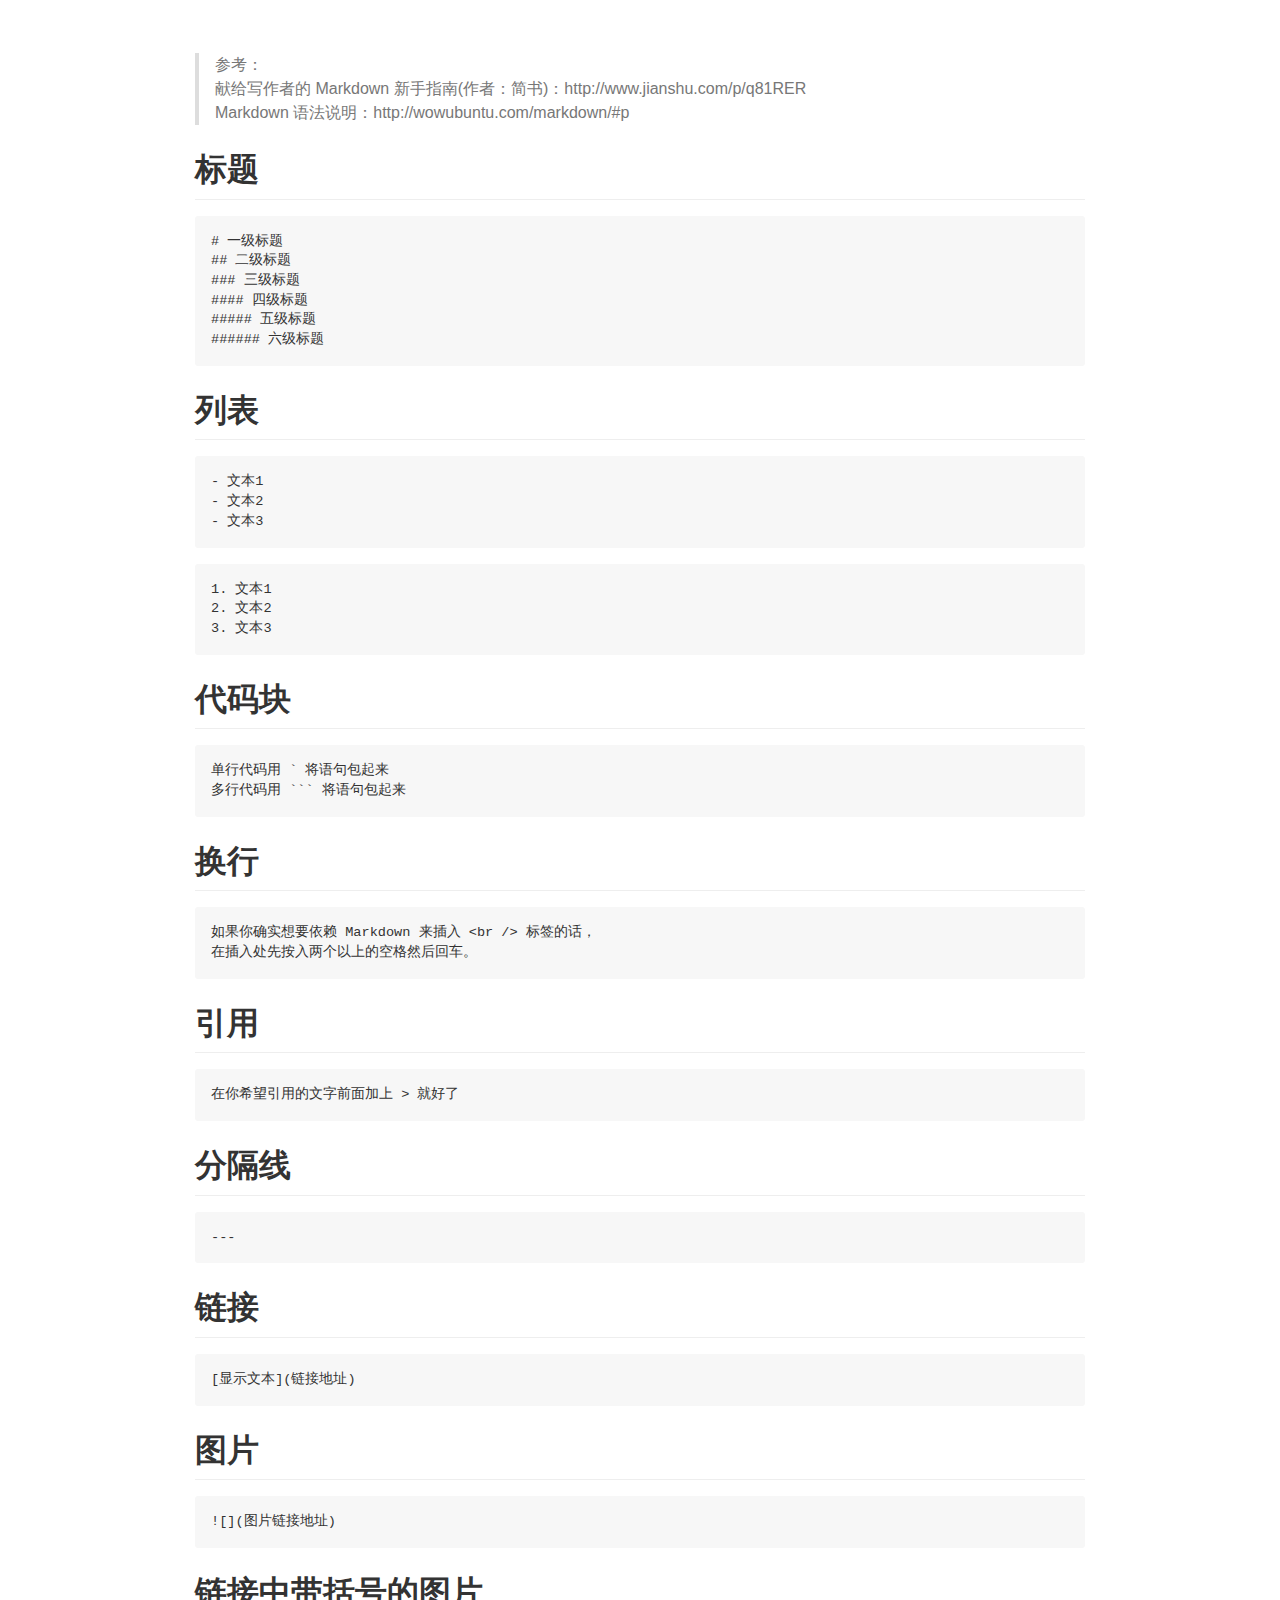
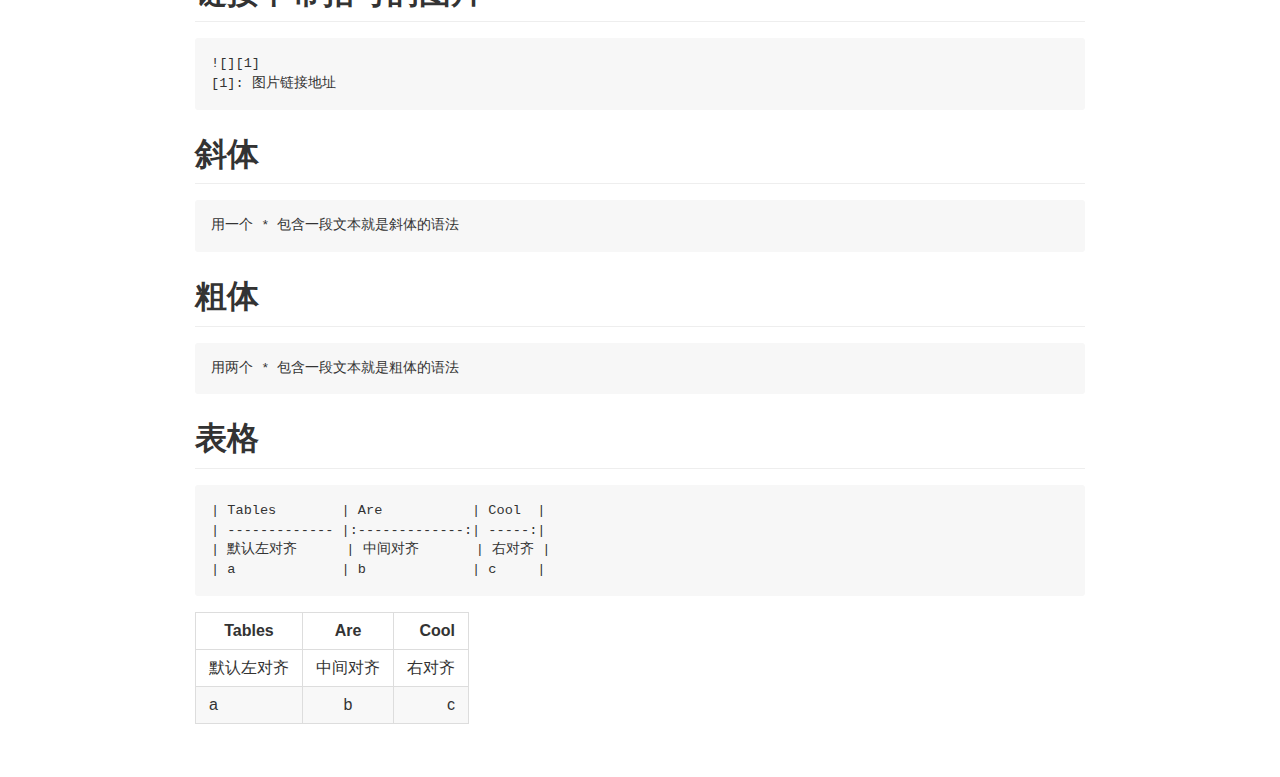
==== commit 25017cf6: "add title to Markdown语法速查.html" ====
--- a/Markdown语法速查.html
+++ b/Markdown语法速查.html
@@ -4,7 +4,7 @@
   <meta http-equiv="Content-Type" content="text/html; charset=utf-8" />
   <meta http-equiv="Content-Style-Type" content="text/css" />
   <meta name="generator" content="pandoc" />
-  <title></title>
+  <title>Markdown语法速查</title>
   <style type="text/css">code{white-space: pre;}</style>
   <link rel="stylesheet" href="github-markdown.css">
   <style>
--- a/github-markdown.css
+++ b/github-markdown.css
@@ -1,3859 +1,681 @@
-
-
-
-
-<!DOCTYPE html>
-<html lang="en" class=" is-copy-enabled emoji-size-boost is-u2f-enabled">
-  <head prefix="og: http://ogp.me/ns# fb: http://ogp.me/ns/fb# object: http://ogp.me/ns/object# article: http://ogp.me/ns/article# profile: http://ogp.me/ns/profile#">
-    <meta charset='utf-8'>
-    
-
-    <link crossorigin="anonymous" href="https://assets-cdn.github.com/assets/frameworks-1e23a207d51b99415349a8278e4e8425a3d5decf40d0b7250b147aaeefeac337.css" integrity="sha256-HiOiB9UbmUFTSagnjk6EJaPV3s9A0LclCxR6ru/qwzc=" media="all" rel="stylesheet" />
-    <link crossorigin="anonymous" href="https://assets-cdn.github.com/assets/github-a6be22a2877ee0ae350520df78941ecf7599019b31fded938ef98cd11d20ae48.css" integrity="sha256-pr4iood+4K41BSDfeJQez3WZAZsx/e2TjvmM0R0grkg=" media="all" rel="stylesheet" />
-    
-    
-    
-    
-
-    <meta http-equiv="X-UA-Compatible" content="IE=edge">
-    <meta http-equiv="Content-Language" content="en">
-    <meta name="viewport" content="width=device-width">
-    
-    <title>github-markdown-css/github-markdown.css at gh-pages · sindresorhus/github-markdown-css</title>
-    <link rel="search" type="application/opensearchdescription+xml" href="/opensearch.xml" title="GitHub">
-    <link rel="fluid-icon" href="https://github.com/fluidicon.png" title="GitHub">
-    <link rel="apple-touch-icon" href="/apple-touch-icon.png">
-    <link rel="apple-touch-icon" sizes="57x57" href="/apple-touch-icon-57x57.png">
-    <link rel="apple-touch-icon" sizes="60x60" href="/apple-touch-icon-60x60.png">
-    <link rel="apple-touch-icon" sizes="72x72" href="/apple-touch-icon-72x72.png">
-    <link rel="apple-touch-icon" sizes="76x76" href="/apple-touch-icon-76x76.png">
-    <link rel="apple-touch-icon" sizes="114x114" href="/apple-touch-icon-114x114.png">
-    <link rel="apple-touch-icon" sizes="120x120" href="/apple-touch-icon-120x120.png">
-    <link rel="apple-touch-icon" sizes="144x144" href="/apple-touch-icon-144x144.png">
-    <link rel="apple-touch-icon" sizes="152x152" href="/apple-touch-icon-152x152.png">
-    <link rel="apple-touch-icon" sizes="180x180" href="/apple-touch-icon-180x180.png">
-    <meta property="fb:app_id" content="1401488693436528">
-
-      <meta content="https://avatars1.githubusercontent.com/u/170270?v=3&amp;s=400" name="twitter:image:src" /><meta content="@github" name="twitter:site" /><meta content="summary" name="twitter:card" /><meta content="sindresorhus/github-markdown-css" name="twitter:title" /><meta content="github-markdown-css - The minimal amount of CSS to replicate the GitHub Markdown style" name="twitter:description" />
-      <meta content="https://avatars1.githubusercontent.com/u/170270?v=3&amp;s=400" property="og:image" /><meta content="GitHub" property="og:site_name" /><meta content="object" property="og:type" /><meta content="sindresorhus/github-markdown-css" property="og:title" /><meta content="https://github.com/sindresorhus/github-markdown-css" property="og:url" /><meta content="github-markdown-css - The minimal amount of CSS to replicate the GitHub Markdown style" property="og:description" />
-      <meta name="browser-stats-url" content="https://api.github.com/_private/browser/stats">
-    <meta name="browser-errors-url" content="https://api.github.com/_private/browser/errors">
-    <link rel="assets" href="https://assets-cdn.github.com/">
-    <link rel="web-socket" href="wss://live.github.com/_sockets/VjI6MTM2MDY4OTQ0OjcwMmQzYTRmYzgyYWIxOTYxYmY2NzAyZTZiYmY0YmY3ZjFlZjBhNjNkY2RmNzFiNmNkYmI2ZmY5ZmJiYTE2MzY=--f1980086524af38df10cbabf2f7f685de71fcc6c">
-    <meta name="pjax-timeout" content="1000">
-    <link rel="sudo-modal" href="/sessions/sudo_modal">
-    <meta name="request-id" content="2D20585C:553A:7325E5:5867E9FA" data-pjax-transient>
-
-    <meta name="msapplication-TileImage" content="/windows-tile.png">
-    <meta name="msapplication-TileColor" content="#ffffff">
-    <meta name="selected-link" value="repo_source" data-pjax-transient>
-
-    <meta name="google-site-verification" content="KT5gs8h0wvaagLKAVWq8bbeNwnZZK1r1XQysX3xurLU">
-<meta name="google-site-verification" content="ZzhVyEFwb7w3e0-uOTltm8Jsck2F5StVihD0exw2fsA">
-    <meta name="google-analytics" content="UA-3769691-2">
-
-<meta content="collector.githubapp.com" name="octolytics-host" /><meta content="github" name="octolytics-app-id" /><meta content="2D20585C:553A:7325E5:5867E9FA" name="octolytics-dimension-request_id" /><meta content="6231035" name="octolytics-actor-id" /><meta content="ljcd" name="octolytics-actor-login" /><meta content="df10bfc95f30d7cc6496bcb33a14a4df45e085e57c9c6188b697f04c57ce5110" name="octolytics-actor-hash" />
-<meta content="/&lt;user-name&gt;/&lt;repo-name&gt;/blob/show" data-pjax-transient="true" name="analytics-location" />
-
-
-
-  <meta class="js-ga-set" name="dimension1" content="Logged In">
-
-
-
-        <meta name="hostname" content="github.com">
-    <meta name="user-login" content="ljcd">
-
-        <meta name="expected-hostname" content="github.com">
-      <meta name="js-proxy-site-detection-payload" content="[base64]">
-
-
-      <link rel="mask-icon" href="https://assets-cdn.github.com/pinned-octocat.svg" color="#000000">
-      <link rel="icon" type="image/x-icon" href="https://assets-cdn.github.com/favicon.ico">
-
-    <meta name="html-safe-nonce" content="4425963e396d3c1ce6d978eaa3002a49adb343d9">
-
-    <meta http-equiv="x-pjax-version" content="37ce4594845dbaa11557f6b8abfabd1d">
-    
-
-      
-  <meta name="description" content="github-markdown-css - The minimal amount of CSS to replicate the GitHub Markdown style">
-  <meta name="go-import" content="github.com/sindresorhus/github-markdown-css git https://github.com/sindresorhus/github-markdown-css.git">
-
-  <meta content="170270" name="octolytics-dimension-user_id" /><meta content="sindresorhus" name="octolytics-dimension-user_login" /><meta content="19544711" name="octolytics-dimension-repository_id" /><meta content="sindresorhus/github-markdown-css" name="octolytics-dimension-repository_nwo" /><meta content="true" name="octolytics-dimension-repository_public" /><meta content="false" name="octolytics-dimension-repository_is_fork" /><meta content="19544711" name="octolytics-dimension-repository_network_root_id" /><meta content="sindresorhus/github-markdown-css" name="octolytics-dimension-repository_network_root_nwo" />
-  <link href="https://github.com/sindresorhus/github-markdown-css/commits/gh-pages.atom" rel="alternate" title="Recent Commits to github-markdown-css:gh-pages" type="application/atom+xml">
-
-
-      <link rel="canonical" href="https://github.com/sindresorhus/github-markdown-css/blob/gh-pages/github-markdown.css" data-pjax-transient>
-  </head>
-
-
-  <body class="logged-in  env-production macintosh vis-public page-blob">
-    <div id="js-pjax-loader-bar" class="pjax-loader-bar"><div class="progress"></div></div>
-    <a href="#start-of-content" tabindex="1" class="accessibility-aid js-skip-to-content">Skip to content</a>
-
-    
-    
-    
-
-
-
-        <div class="header header-logged-in true" role="banner">
-  <div class="container clearfix">
-
-    <a class="header-logo-invertocat" href="https://github.com/" data-hotkey="g d" aria-label="Homepage" data-ga-click="Header, go to dashboard, icon:logo">
-  <svg aria-hidden="true" class="octicon octicon-mark-github" height="28" version="1.1" viewBox="0 0 16 16" width="28"><path fill-rule="evenodd" d="M8 0C3.58 0 0 3.58 0 8c0 3.54 2.29 6.53 5.47 7.59.4.07.55-.17.55-.38 0-.19-.01-.82-.01-1.49-2.01.37-2.53-.49-2.69-.94-.09-.23-.48-.94-.82-1.13-.28-.15-.68-.52-.01-.53.63-.01 1.08.58 1.23.82.72 1.21 1.87.87 2.33.66.07-.52.28-.87.51-1.07-1.78-.2-3.64-.89-3.64-3.95 0-.87.31-1.59.82-2.15-.08-.2-.36-1.02.08-2.12 0 0 .67-.21 2.2.82.64-.18 1.32-.27 2-.27.68 0 1.36.09 2 .27 1.53-1.04 2.2-.82 2.2-.82.44 1.1.16 1.92.08 2.12.51.56.82 1.27.82 2.15 0 3.07-1.87 3.75-3.65 3.95.29.25.54.73.54 1.48 0 1.07-.01 1.93-.01 2.2 0 .21.15.46.55.38A8.013 8.013 0 0 0 16 8c0-4.42-3.58-8-8-8z"/></svg>
-</a>
-
-
-        <div class="header-search scoped-search site-scoped-search js-site-search" role="search">
-  <!-- '"` --><!-- </textarea></xmp> --></option></form><form accept-charset="UTF-8" action="/sindresorhus/github-markdown-css/search" class="js-site-search-form" data-scoped-search-url="/sindresorhus/github-markdown-css/search" data-unscoped-search-url="/search" method="get"><div style="margin:0;padding:0;display:inline"><input name="utf8" type="hidden" value="&#x2713;" /></div>
-    <label class="form-control header-search-wrapper js-chromeless-input-container">
-      <div class="header-search-scope">This repository</div>
-      <input type="text"
-        class="form-control header-search-input js-site-search-focus js-site-search-field is-clearable"
-        data-hotkey="s"
-        name="q"
-        placeholder="Search"
-        aria-label="Search this repository"
-        data-unscoped-placeholder="Search GitHub"
-        data-scoped-placeholder="Search"
-        autocapitalize="off">
-    </label>
-</form></div>
-
-
-      <ul class="header-nav float-left" role="navigation">
-        <li class="header-nav-item">
-          <a href="/pulls" aria-label="Pull requests you created" class="js-selected-navigation-item header-nav-link" data-ga-click="Header, click, Nav menu - item:pulls context:user" data-hotkey="g p" data-selected-links="/pulls /pulls/assigned /pulls/mentioned /pulls">
-            Pull requests
-</a>        </li>
-        <li class="header-nav-item">
-          <a href="/issues" aria-label="Issues you created" class="js-selected-navigation-item header-nav-link" data-ga-click="Header, click, Nav menu - item:issues context:user" data-hotkey="g i" data-selected-links="/issues /issues/assigned /issues/mentioned /issues">
-            Issues
-</a>        </li>
-          <li class="header-nav-item">
-            <a class="header-nav-link" href="https://gist.github.com/" data-ga-click="Header, go to gist, text:gist">Gist</a>
-          </li>
-      </ul>
-
-    
-<ul class="header-nav user-nav float-right" id="user-links">
-  <li class="header-nav-item">
-    
-    <a href="/notifications" aria-label="You have no unread notifications" class="header-nav-link notification-indicator tooltipped tooltipped-s js-socket-channel js-notification-indicator" data-channel="tenant:1:notification-changed:6231035" data-ga-click="Header, go to notifications, icon:read" data-hotkey="g n">
-        <span class="mail-status "></span>
-        <svg aria-hidden="true" class="octicon octicon-bell" height="16" version="1.1" viewBox="0 0 14 16" width="14"><path fill-rule="evenodd" d="M14 12v1H0v-1l.73-.58c.77-.77.81-2.55 1.19-4.42C2.69 3.23 6 2 6 2c0-.55.45-1 1-1s1 .45 1 1c0 0 3.39 1.23 4.16 5 .38 1.88.42 3.66 1.19 4.42l.66.58H14zm-7 4c1.11 0 2-.89 2-2H5c0 1.11.89 2 2 2z"/></svg>
-</a>
-  </li>
-
-  <li class="header-nav-item dropdown js-menu-container">
-    <a class="header-nav-link tooltipped tooltipped-s js-menu-target" href="/new"
-       aria-label="Create new…"
-       data-ga-click="Header, create new, icon:add">
-      <svg aria-hidden="true" class="octicon octicon-plus float-left" height="16" version="1.1" viewBox="0 0 12 16" width="12"><path fill-rule="evenodd" d="M12 9H7v5H5V9H0V7h5V2h2v5h5z"/></svg>
-      <span class="dropdown-caret"></span>
-    </a>
-
-    <div class="dropdown-menu-content js-menu-content">
-      <ul class="dropdown-menu dropdown-menu-sw">
-        
-<a class="dropdown-item" href="/new" data-ga-click="Header, create new repository">
-  New repository
-</a>
-
-  <a class="dropdown-item" href="/new/import" data-ga-click="Header, import a repository">
-    Import repository
-  </a>
-
-<a class="dropdown-item" href="https://gist.github.com/" data-ga-click="Header, create new gist">
-  New gist
-</a>
-
-  <a class="dropdown-item" href="/organizations/new" data-ga-click="Header, create new organization">
-    New organization
-  </a>
-
-
-
-  <div class="dropdown-divider"></div>
-  <div class="dropdown-header">
-    <span title="sindresorhus/github-markdown-css">This repository</span>
-  </div>
-    <a class="dropdown-item" href="/sindresorhus/github-markdown-css/issues/new" data-ga-click="Header, create new issue">
-      New issue
-    </a>
-
-      </ul>
-    </div>
-  </li>
-
-  <li class="header-nav-item dropdown js-menu-container">
-    <a class="header-nav-link name tooltipped tooltipped-sw js-menu-target" href="/ljcd"
-       aria-label="View profile and more"
-       data-ga-click="Header, show menu, icon:avatar">
-      <img alt="@ljcd" class="avatar" height="20" src="https://avatars1.githubusercontent.com/u/6231035?v=3&amp;s=40" width="20" />
-      <span class="dropdown-caret"></span>
-    </a>
-
-    <div class="dropdown-menu-content js-menu-content">
-      <div class="dropdown-menu dropdown-menu-sw">
-        <div class="dropdown-header header-nav-current-user css-truncate">
-          Signed in as <strong class="css-truncate-target">ljcd</strong>
-        </div>
-
-        <div class="dropdown-divider"></div>
-
-        <a class="dropdown-item" href="/ljcd" data-ga-click="Header, go to profile, text:your profile">
-          Your profile
-        </a>
-        <a class="dropdown-item" href="/ljcd?tab=stars" data-ga-click="Header, go to starred repos, text:your stars">
-          Your stars
-        </a>
-        <a class="dropdown-item" href="/explore" data-ga-click="Header, go to explore, text:explore">
-          Explore
-        </a>
-          <a class="dropdown-item" href="/integrations" data-ga-click="Header, go to integrations, text:integrations">
-            Integrations
-          </a>
-        <a class="dropdown-item" href="https://help.github.com" data-ga-click="Header, go to help, text:help">
-          Help
-        </a>
-
-        <div class="dropdown-divider"></div>
-
-        <a class="dropdown-item" href="/settings/profile" data-ga-click="Header, go to settings, icon:settings">
-          Settings
-        </a>
-
-        <!-- '"` --><!-- </textarea></xmp> --></option></form><form accept-charset="UTF-8" action="/logout" class="logout-form" method="post"><div style="margin:0;padding:0;display:inline"><input name="utf8" type="hidden" value="&#x2713;" /><input name="authenticity_token" type="hidden" value="nwseFsmDybgZ/K+TX22cAHp2uZnuSNdf8JoaISLGTYksiYw2Xjm57Oef7MvZ0qil9Tx5FqPmyu7pRMdpQZ5FAg==" /></div>
-          <button type="submit" class="dropdown-item dropdown-signout" data-ga-click="Header, sign out, icon:logout">
-            Sign out
-          </button>
-</form>      </div>
-    </div>
-  </li>
-</ul>
-
-
-    
-  </div>
-</div>
-
-
-      
-
-
-    <div id="start-of-content" class="accessibility-aid"></div>
-
-      <div id="js-flash-container">
-</div>
-
-
-    <div role="main">
-        <div itemscope itemtype="http://schema.org/SoftwareSourceCode">
-    <div id="js-repo-pjax-container" data-pjax-container>
-      
-<div class="pagehead repohead instapaper_ignore readability-menu experiment-repo-nav">
-  <div class="container repohead-details-container">
-
-    
-
-<ul class="pagehead-actions">
-
-  <li>
-        <!-- '"` --><!-- </textarea></xmp> --></option></form><form accept-charset="UTF-8" action="/notifications/subscribe" class="js-social-container" data-autosubmit="true" data-remote="true" method="post"><div style="margin:0;padding:0;display:inline"><input name="utf8" type="hidden" value="&#x2713;" /><input name="authenticity_token" type="hidden" value="1Pi4199E8MT82gmej/XZllmIO3cK6YWLxgrpkPSZiOOMyy+SVZqadc8eXYxLvVWIAOR7qwaSHfr1xDp162saUw==" /></div>      <input class="form-control" id="repository_id" name="repository_id" type="hidden" value="19544711" />
-
-        <div class="select-menu js-menu-container js-select-menu">
-          <a href="/sindresorhus/github-markdown-css/subscription"
-            class="btn btn-sm btn-with-count select-menu-button js-menu-target" role="button" tabindex="0" aria-haspopup="true"
-            data-ga-click="Repository, click Watch settings, action:blob#show">
-            <span class="js-select-button">
-              <svg aria-hidden="true" class="octicon octicon-eye" height="16" version="1.1" viewBox="0 0 16 16" width="16"><path fill-rule="evenodd" d="M8.06 2C3 2 0 8 0 8s3 6 8.06 6C13 14 16 8 16 8s-3-6-7.94-6zM8 12c-2.2 0-4-1.78-4-4 0-2.2 1.8-4 4-4 2.22 0 4 1.8 4 4 0 2.22-1.78 4-4 4zm2-4c0 1.11-.89 2-2 2-1.11 0-2-.89-2-2 0-1.11.89-2 2-2 1.11 0 2 .89 2 2z"/></svg>
-              Watch
-            </span>
-          </a>
-          <a class="social-count js-social-count"
-            href="/sindresorhus/github-markdown-css/watchers"
-            aria-label="45 users are watching this repository">
-            45
-          </a>
-
-        <div class="select-menu-modal-holder">
-          <div class="select-menu-modal subscription-menu-modal js-menu-content" aria-hidden="true">
-            <div class="select-menu-header js-navigation-enable" tabindex="-1">
-              <svg aria-label="Close" class="octicon octicon-x js-menu-close" height="16" role="img" version="1.1" viewBox="0 0 12 16" width="12"><path fill-rule="evenodd" d="M7.48 8l3.75 3.75-1.48 1.48L6 9.48l-3.75 3.75-1.48-1.48L4.52 8 .77 4.25l1.48-1.48L6 6.52l3.75-3.75 1.48 1.48z"/></svg>
-              <span class="select-menu-title">Notifications</span>
-            </div>
-
-              <div class="select-menu-list js-navigation-container" role="menu">
-
-                <div class="select-menu-item js-navigation-item selected" role="menuitem" tabindex="0">
-                  <svg aria-hidden="true" class="octicon octicon-check select-menu-item-icon" height="16" version="1.1" viewBox="0 0 12 16" width="12"><path fill-rule="evenodd" d="M12 5l-8 8-4-4 1.5-1.5L4 10l6.5-6.5z"/></svg>
-                  <div class="select-menu-item-text">
-                    <input checked="checked" id="do_included" name="do" type="radio" value="included" />
-                    <span class="select-menu-item-heading">Not watching</span>
-                    <span class="description">Be notified when participating or @mentioned.</span>
-                    <span class="js-select-button-text hidden-select-button-text">
-                      <svg aria-hidden="true" class="octicon octicon-eye" height="16" version="1.1" viewBox="0 0 16 16" width="16"><path fill-rule="evenodd" d="M8.06 2C3 2 0 8 0 8s3 6 8.06 6C13 14 16 8 16 8s-3-6-7.94-6zM8 12c-2.2 0-4-1.78-4-4 0-2.2 1.8-4 4-4 2.22 0 4 1.8 4 4 0 2.22-1.78 4-4 4zm2-4c0 1.11-.89 2-2 2-1.11 0-2-.89-2-2 0-1.11.89-2 2-2 1.11 0 2 .89 2 2z"/></svg>
-                      Watch
-                    </span>
-                  </div>
-                </div>
-
-                <div class="select-menu-item js-navigation-item " role="menuitem" tabindex="0">
-                  <svg aria-hidden="true" class="octicon octicon-check select-menu-item-icon" height="16" version="1.1" viewBox="0 0 12 16" width="12"><path fill-rule="evenodd" d="M12 5l-8 8-4-4 1.5-1.5L4 10l6.5-6.5z"/></svg>
-                  <div class="select-menu-item-text">
-                    <input id="do_subscribed" name="do" type="radio" value="subscribed" />
-                    <span class="select-menu-item-heading">Watching</span>
-                    <span class="description">Be notified of all conversations.</span>
-                    <span class="js-select-button-text hidden-select-button-text">
-                      <svg aria-hidden="true" class="octicon octicon-eye" height="16" version="1.1" viewBox="0 0 16 16" width="16"><path fill-rule="evenodd" d="M8.06 2C3 2 0 8 0 8s3 6 8.06 6C13 14 16 8 16 8s-3-6-7.94-6zM8 12c-2.2 0-4-1.78-4-4 0-2.2 1.8-4 4-4 2.22 0 4 1.8 4 4 0 2.22-1.78 4-4 4zm2-4c0 1.11-.89 2-2 2-1.11 0-2-.89-2-2 0-1.11.89-2 2-2 1.11 0 2 .89 2 2z"/></svg>
-                      Unwatch
-                    </span>
-                  </div>
-                </div>
-
-                <div class="select-menu-item js-navigation-item " role="menuitem" tabindex="0">
-                  <svg aria-hidden="true" class="octicon octicon-check select-menu-item-icon" height="16" version="1.1" viewBox="0 0 12 16" width="12"><path fill-rule="evenodd" d="M12 5l-8 8-4-4 1.5-1.5L4 10l6.5-6.5z"/></svg>
-                  <div class="select-menu-item-text">
-                    <input id="do_ignore" name="do" type="radio" value="ignore" />
-                    <span class="select-menu-item-heading">Ignoring</span>
-                    <span class="description">Never be notified.</span>
-                    <span class="js-select-button-text hidden-select-button-text">
-                      <svg aria-hidden="true" class="octicon octicon-mute" height="16" version="1.1" viewBox="0 0 16 16" width="16"><path fill-rule="evenodd" d="M8 2.81v10.38c0 .67-.81 1-1.28.53L3 10H1c-.55 0-1-.45-1-1V7c0-.55.45-1 1-1h2l3.72-3.72C7.19 1.81 8 2.14 8 2.81zm7.53 3.22l-1.06-1.06-1.97 1.97-1.97-1.97-1.06 1.06L11.44 8 9.47 9.97l1.06 1.06 1.97-1.97 1.97 1.97 1.06-1.06L13.56 8l1.97-1.97z"/></svg>
-                      Stop ignoring
-                    </span>
-                  </div>
-                </div>
-
-              </div>
-
-            </div>
-          </div>
-        </div>
-</form>
-  </li>
-
-  <li>
-    
-  <div class="js-toggler-container js-social-container starring-container ">
-
-    <!-- '"` --><!-- </textarea></xmp> --></option></form><form accept-charset="UTF-8" action="/sindresorhus/github-markdown-css/unstar" class="starred" data-remote="true" method="post"><div style="margin:0;padding:0;display:inline"><input name="utf8" type="hidden" value="&#x2713;" /><input name="authenticity_token" type="hidden" value="iiK2sBAPH/n1fW126QRVRkBnstwY3wWQLw2yr4M0HeauRAktg9QCAu+OrgaoWjpejPaoHFOPoMCdUX3MC2xpIQ==" /></div>
-      <button
-        type="submit"
-        class="btn btn-sm btn-with-count js-toggler-target"
-        aria-label="Unstar this repository" title="Unstar sindresorhus/github-markdown-css"
-        data-ga-click="Repository, click unstar button, action:blob#show; text:Unstar">
-        <svg aria-hidden="true" class="octicon octicon-star" height="16" version="1.1" viewBox="0 0 14 16" width="14"><path fill-rule="evenodd" d="M14 6l-4.9-.64L7 1 4.9 5.36 0 6l3.6 3.26L2.67 14 7 11.67 11.33 14l-.93-4.74z"/></svg>
-        Unstar
-      </button>
-        <a class="social-count js-social-count" href="/sindresorhus/github-markdown-css/stargazers"
-           aria-label="1581 users starred this repository">
-          1,581
-        </a>
-</form>
-    <!-- '"` --><!-- </textarea></xmp> --></option></form><form accept-charset="UTF-8" action="/sindresorhus/github-markdown-css/star" class="unstarred" data-remote="true" method="post"><div style="margin:0;padding:0;display:inline"><input name="utf8" type="hidden" value="&#x2713;" /><input name="authenticity_token" type="hidden" value="1seH9T6rAuPp7UuSXVKTVMDKgxzYiuP9RyZxGFqE96sgKqBJM+40Y9Hq5IjTnHlGxByRcX2+k5w5Eajolwlo1A==" /></div>
-      <button
-        type="submit"
-        class="btn btn-sm btn-with-count js-toggler-target"
-        aria-label="Star this repository" title="Star sindresorhus/github-markdown-css"
-        data-ga-click="Repository, click star button, action:blob#show; text:Star">
-        <svg aria-hidden="true" class="octicon octicon-star" height="16" version="1.1" viewBox="0 0 14 16" width="14"><path fill-rule="evenodd" d="M14 6l-4.9-.64L7 1 4.9 5.36 0 6l3.6 3.26L2.67 14 7 11.67 11.33 14l-.93-4.74z"/></svg>
-        Star
-      </button>
-        <a class="social-count js-social-count" href="/sindresorhus/github-markdown-css/stargazers"
-           aria-label="1581 users starred this repository">
-          1,581
-        </a>
-</form>  </div>
-
-  </li>
-
-  <li>
-          <!-- '"` --><!-- </textarea></xmp> --></option></form><form accept-charset="UTF-8" action="/sindresorhus/github-markdown-css/fork" class="btn-with-count" method="post"><div style="margin:0;padding:0;display:inline"><input name="utf8" type="hidden" value="&#x2713;" /><input name="authenticity_token" type="hidden" value="LvIhFLqceltec4EKPsDg6ZoE3W10vElMNwOCbnAkFj+41WK+08TUjEg5+JOd8aK0vqZw4dEDXS5GM0jyePJXxQ==" /></div>
-            <button
-                type="submit"
-                class="btn btn-sm btn-with-count"
-                data-ga-click="Repository, show fork modal, action:blob#show; text:Fork"
-                title="Fork your own copy of sindresorhus/github-markdown-css to your account"
-                aria-label="Fork your own copy of sindresorhus/github-markdown-css to your account">
-              <svg aria-hidden="true" class="octicon octicon-repo-forked" height="16" version="1.1" viewBox="0 0 10 16" width="10"><path fill-rule="evenodd" d="M8 1a1.993 1.993 0 0 0-1 3.72V6L5 8 3 6V4.72A1.993 1.993 0 0 0 2 1a1.993 1.993 0 0 0-1 3.72V6.5l3 3v1.78A1.993 1.993 0 0 0 5 15a1.993 1.993 0 0 0 1-3.72V9.5l3-3V4.72A1.993 1.993 0 0 0 8 1zM2 4.2C1.34 4.2.8 3.65.8 3c0-.65.55-1.2 1.2-1.2.65 0 1.2.55 1.2 1.2 0 .65-.55 1.2-1.2 1.2zm3 10c-.66 0-1.2-.55-1.2-1.2 0-.65.55-1.2 1.2-1.2.65 0 1.2.55 1.2 1.2 0 .65-.55 1.2-1.2 1.2zm3-10c-.66 0-1.2-.55-1.2-1.2 0-.65.55-1.2 1.2-1.2.65 0 1.2.55 1.2 1.2 0 .65-.55 1.2-1.2 1.2z"/></svg>
-              Fork
-            </button>
-</form>
-    <a href="/sindresorhus/github-markdown-css/network" class="social-count"
-       aria-label="311 users forked this repository">
-      311
-    </a>
-  </li>
-</ul>
-
-    <h1 class="public ">
-  <svg aria-hidden="true" class="octicon octicon-repo" height="16" version="1.1" viewBox="0 0 12 16" width="12"><path fill-rule="evenodd" d="M4 9H3V8h1v1zm0-3H3v1h1V6zm0-2H3v1h1V4zm0-2H3v1h1V2zm8-1v12c0 .55-.45 1-1 1H6v2l-1.5-1.5L3 16v-2H1c-.55 0-1-.45-1-1V1c0-.55.45-1 1-1h10c.55 0 1 .45 1 1zm-1 10H1v2h2v-1h3v1h5v-2zm0-10H2v9h9V1z"/></svg>
-  <span class="author" itemprop="author"><a href="/sindresorhus" class="url fn" rel="author">sindresorhus</a></span><!--
---><span class="path-divider">/</span><!--
---><strong itemprop="name"><a href="/sindresorhus/github-markdown-css" data-pjax="#js-repo-pjax-container">github-markdown-css</a></strong>
-
-</h1>
-
-  </div>
-  <div class="container">
-    
-<nav class="reponav js-repo-nav js-sidenav-container-pjax"
-     itemscope
-     itemtype="http://schema.org/BreadcrumbList"
-     role="navigation"
-     data-pjax="#js-repo-pjax-container">
-
-  <span itemscope itemtype="http://schema.org/ListItem" itemprop="itemListElement">
-    <a href="/sindresorhus/github-markdown-css" class="js-selected-navigation-item selected reponav-item" data-hotkey="g c" data-selected-links="repo_source repo_downloads repo_commits repo_releases repo_tags repo_branches /sindresorhus/github-markdown-css" itemprop="url">
-      <svg aria-hidden="true" class="octicon octicon-code" height="16" version="1.1" viewBox="0 0 14 16" width="14"><path fill-rule="evenodd" d="M9.5 3L8 4.5 11.5 8 8 11.5 9.5 13 14 8 9.5 3zm-5 0L0 8l4.5 5L6 11.5 2.5 8 6 4.5 4.5 3z"/></svg>
-      <span itemprop="name">Code</span>
-      <meta itemprop="position" content="1">
-</a>  </span>
-
-    <span itemscope itemtype="http://schema.org/ListItem" itemprop="itemListElement">
-      <a href="/sindresorhus/github-markdown-css/issues" class="js-selected-navigation-item reponav-item" data-hotkey="g i" data-selected-links="repo_issues repo_labels repo_milestones /sindresorhus/github-markdown-css/issues" itemprop="url">
-        <svg aria-hidden="true" class="octicon octicon-issue-opened" height="16" version="1.1" viewBox="0 0 14 16" width="14"><path fill-rule="evenodd" d="M7 2.3c3.14 0 5.7 2.56 5.7 5.7s-2.56 5.7-5.7 5.7A5.71 5.71 0 0 1 1.3 8c0-3.14 2.56-5.7 5.7-5.7zM7 1C3.14 1 0 4.14 0 8s3.14 7 7 7 7-3.14 7-7-3.14-7-7-7zm1 3H6v5h2V4zm0 6H6v2h2v-2z"/></svg>
-        <span itemprop="name">Issues</span>
-        <span class="counter">3</span>
-        <meta itemprop="position" content="2">
-</a>    </span>
-
-  <span itemscope itemtype="http://schema.org/ListItem" itemprop="itemListElement">
-    <a href="/sindresorhus/github-markdown-css/pulls" class="js-selected-navigation-item reponav-item" data-hotkey="g p" data-selected-links="repo_pulls /sindresorhus/github-markdown-css/pulls" itemprop="url">
-      <svg aria-hidden="true" class="octicon octicon-git-pull-request" height="16" version="1.1" viewBox="0 0 12 16" width="12"><path fill-rule="evenodd" d="M11 11.28V5c-.03-.78-.34-1.47-.94-2.06C9.46 2.35 8.78 2.03 8 2H7V0L4 3l3 3V4h1c.27.02.48.11.69.31.21.2.3.42.31.69v6.28A1.993 1.993 0 0 0 10 15a1.993 1.993 0 0 0 1-3.72zm-1 2.92c-.66 0-1.2-.55-1.2-1.2 0-.65.55-1.2 1.2-1.2.65 0 1.2.55 1.2 1.2 0 .65-.55 1.2-1.2 1.2zM4 3c0-1.11-.89-2-2-2a1.993 1.993 0 0 0-1 3.72v6.56A1.993 1.993 0 0 0 2 15a1.993 1.993 0 0 0 1-3.72V4.72c.59-.34 1-.98 1-1.72zm-.8 10c0 .66-.55 1.2-1.2 1.2-.65 0-1.2-.55-1.2-1.2 0-.65.55-1.2 1.2-1.2.65 0 1.2.55 1.2 1.2zM2 4.2C1.34 4.2.8 3.65.8 3c0-.65.55-1.2 1.2-1.2.65 0 1.2.55 1.2 1.2 0 .65-.55 1.2-1.2 1.2z"/></svg>
-      <span itemprop="name">Pull requests</span>
-      <span class="counter">0</span>
-      <meta itemprop="position" content="3">
-</a>  </span>
-
-  <a href="/sindresorhus/github-markdown-css/projects" class="js-selected-navigation-item reponav-item" data-selected-links="repo_projects new_repo_project repo_project /sindresorhus/github-markdown-css/projects">
-    <svg aria-hidden="true" class="octicon octicon-project" height="16" version="1.1" viewBox="0 0 15 16" width="15"><path fill-rule="evenodd" d="M10 12h3V2h-3v10zm-4-2h3V2H6v8zm-4 4h3V2H2v12zm-1 1h13V1H1v14zM14 0H1a1 1 0 0 0-1 1v14a1 1 0 0 0 1 1h13a1 1 0 0 0 1-1V1a1 1 0 0 0-1-1z"/></svg>
-    Projects
-    <span class="counter">0</span>
-</a>
-
-
-  <a href="/sindresorhus/github-markdown-css/pulse" class="js-selected-navigation-item reponav-item" data-selected-links="pulse /sindresorhus/github-markdown-css/pulse">
-    <svg aria-hidden="true" class="octicon octicon-pulse" height="16" version="1.1" viewBox="0 0 14 16" width="14"><path fill-rule="evenodd" d="M11.5 8L8.8 5.4 6.6 8.5 5.5 1.6 2.38 8H0v2h3.6l.9-1.8.9 5.4L9 8.5l1.6 1.5H14V8z"/></svg>
-    Pulse
-</a>
-  <a href="/sindresorhus/github-markdown-css/graphs" class="js-selected-navigation-item reponav-item" data-selected-links="repo_graphs repo_contributors /sindresorhus/github-markdown-css/graphs">
-    <svg aria-hidden="true" class="octicon octicon-graph" height="16" version="1.1" viewBox="0 0 16 16" width="16"><path fill-rule="evenodd" d="M16 14v1H0V0h1v14h15zM5 13H3V8h2v5zm4 0H7V3h2v10zm4 0h-2V6h2v7z"/></svg>
-    Graphs
-</a>
-
-</nav>
-
-  </div>
-</div>
-
-<div class="container new-discussion-timeline experiment-repo-nav">
-  <div class="repository-content">
-
-    
-
-<a href="/sindresorhus/github-markdown-css/blob/7b86e65de4fdd353afb2b4f1989c7c9e4163424a/github-markdown.css" class="d-none js-permalink-shortcut" data-hotkey="y">Permalink</a>
-
-<!-- blob contrib key: blob_contributors:v21:1ad0aa386801d23148d76a8c43dadf37 -->
-
-<div class="file-navigation js-zeroclipboard-container">
-  
-<div class="select-menu branch-select-menu js-menu-container js-select-menu float-left">
-  <button class="btn btn-sm select-menu-button js-menu-target css-truncate" data-hotkey="w"
-    
-    type="button" aria-label="Switch branches or tags" tabindex="0" aria-haspopup="true">
-    <i>Branch:</i>
-    <span class="js-select-button css-truncate-target">gh-pages</span>
-  </button>
-
-  <div class="select-menu-modal-holder js-menu-content js-navigation-container" data-pjax aria-hidden="true">
-
-    <div class="select-menu-modal">
-      <div class="select-menu-header">
-        <svg aria-label="Close" class="octicon octicon-x js-menu-close" height="16" role="img" version="1.1" viewBox="0 0 12 16" width="12"><path fill-rule="evenodd" d="M7.48 8l3.75 3.75-1.48 1.48L6 9.48l-3.75 3.75-1.48-1.48L4.52 8 .77 4.25l1.48-1.48L6 6.52l3.75-3.75 1.48 1.48z"/></svg>
-        <span class="select-menu-title">Switch branches/tags</span>
-      </div>
-
-      <div class="select-menu-filters">
-        <div class="select-menu-text-filter">
-          <input type="text" aria-label="Filter branches/tags" id="context-commitish-filter-field" class="form-control js-filterable-field js-navigation-enable" placeholder="Filter branches/tags">
-        </div>
-        <div class="select-menu-tabs">
-          <ul>
-            <li class="select-menu-tab">
-              <a href="#" data-tab-filter="branches" data-filter-placeholder="Filter branches/tags" class="js-select-menu-tab" role="tab">Branches</a>
-            </li>
-            <li class="select-menu-tab">
-              <a href="#" data-tab-filter="tags" data-filter-placeholder="Find a tag…" class="js-select-menu-tab" role="tab">Tags</a>
-            </li>
-          </ul>
-        </div>
-      </div>
-
-      <div class="select-menu-list select-menu-tab-bucket js-select-menu-tab-bucket" data-tab-filter="branches" role="menu">
-
-        <div data-filterable-for="context-commitish-filter-field" data-filterable-type="substring">
-
-
-            <a class="select-menu-item js-navigation-item js-navigation-open selected"
-               href="/sindresorhus/github-markdown-css/blob/gh-pages/github-markdown.css"
-               data-name="gh-pages"
-               data-skip-pjax="true"
-               rel="nofollow">
-              <svg aria-hidden="true" class="octicon octicon-check select-menu-item-icon" height="16" version="1.1" viewBox="0 0 12 16" width="12"><path fill-rule="evenodd" d="M12 5l-8 8-4-4 1.5-1.5L4 10l6.5-6.5z"/></svg>
-              <span class="select-menu-item-text css-truncate-target js-select-menu-filter-text">
-                gh-pages
-              </span>
-            </a>
-        </div>
-
-          <div class="select-menu-no-results">Nothing to show</div>
-      </div>
-
-      <div class="select-menu-list select-menu-tab-bucket js-select-menu-tab-bucket" data-tab-filter="tags">
-        <div data-filterable-for="context-commitish-filter-field" data-filterable-type="substring">
-
-
-            <a class="select-menu-item js-navigation-item js-navigation-open "
-              href="/sindresorhus/github-markdown-css/tree/v2.4.1/github-markdown.css"
-              data-name="v2.4.1"
-              data-skip-pjax="true"
-              rel="nofollow">
-              <svg aria-hidden="true" class="octicon octicon-check select-menu-item-icon" height="16" version="1.1" viewBox="0 0 12 16" width="12"><path fill-rule="evenodd" d="M12 5l-8 8-4-4 1.5-1.5L4 10l6.5-6.5z"/></svg>
-              <span class="select-menu-item-text css-truncate-target" title="v2.4.1">
-                v2.4.1
-              </span>
-            </a>
-            <a class="select-menu-item js-navigation-item js-navigation-open "
-              href="/sindresorhus/github-markdown-css/tree/v2.4.0/github-markdown.css"
-              data-name="v2.4.0"
-              data-skip-pjax="true"
-              rel="nofollow">
-              <svg aria-hidden="true" class="octicon octicon-check select-menu-item-icon" height="16" version="1.1" viewBox="0 0 12 16" width="12"><path fill-rule="evenodd" d="M12 5l-8 8-4-4 1.5-1.5L4 10l6.5-6.5z"/></svg>
-              <span class="select-menu-item-text css-truncate-target" title="v2.4.0">
-                v2.4.0
-              </span>
-            </a>
-            <a class="select-menu-item js-navigation-item js-navigation-open "
-              href="/sindresorhus/github-markdown-css/tree/v2.3.0/github-markdown.css"
-              data-name="v2.3.0"
-              data-skip-pjax="true"
-              rel="nofollow">
-              <svg aria-hidden="true" class="octicon octicon-check select-menu-item-icon" height="16" version="1.1" viewBox="0 0 12 16" width="12"><path fill-rule="evenodd" d="M12 5l-8 8-4-4 1.5-1.5L4 10l6.5-6.5z"/></svg>
-              <span class="select-menu-item-text css-truncate-target" title="v2.3.0">
-                v2.3.0
-              </span>
-            </a>
-            <a class="select-menu-item js-navigation-item js-navigation-open "
-              href="/sindresorhus/github-markdown-css/tree/v2.2.1/github-markdown.css"
-              data-name="v2.2.1"
-              data-skip-pjax="true"
-              rel="nofollow">
-              <svg aria-hidden="true" class="octicon octicon-check select-menu-item-icon" height="16" version="1.1" viewBox="0 0 12 16" width="12"><path fill-rule="evenodd" d="M12 5l-8 8-4-4 1.5-1.5L4 10l6.5-6.5z"/></svg>
-              <span class="select-menu-item-text css-truncate-target" title="v2.2.1">
-                v2.2.1
-              </span>
-            </a>
-            <a class="select-menu-item js-navigation-item js-navigation-open "
-              href="/sindresorhus/github-markdown-css/tree/v2.2.0/github-markdown.css"
-              data-name="v2.2.0"
-              data-skip-pjax="true"
-              rel="nofollow">
-              <svg aria-hidden="true" class="octicon octicon-check select-menu-item-icon" height="16" version="1.1" viewBox="0 0 12 16" width="12"><path fill-rule="evenodd" d="M12 5l-8 8-4-4 1.5-1.5L4 10l6.5-6.5z"/></svg>
-              <span class="select-menu-item-text css-truncate-target" title="v2.2.0">
-                v2.2.0
-              </span>
-            </a>
-            <a class="select-menu-item js-navigation-item js-navigation-open "
-              href="/sindresorhus/github-markdown-css/tree/v2.1.1/github-markdown.css"
-              data-name="v2.1.1"
-              data-skip-pjax="true"
-              rel="nofollow">
-              <svg aria-hidden="true" class="octicon octicon-check select-menu-item-icon" height="16" version="1.1" viewBox="0 0 12 16" width="12"><path fill-rule="evenodd" d="M12 5l-8 8-4-4 1.5-1.5L4 10l6.5-6.5z"/></svg>
-              <span class="select-menu-item-text css-truncate-target" title="v2.1.1">
-                v2.1.1
-              </span>
-            </a>
-            <a class="select-menu-item js-navigation-item js-navigation-open "
-              href="/sindresorhus/github-markdown-css/tree/v2.1.0/github-markdown.css"
-              data-name="v2.1.0"
-              data-skip-pjax="true"
-              rel="nofollow">
-              <svg aria-hidden="true" class="octicon octicon-check select-menu-item-icon" height="16" version="1.1" viewBox="0 0 12 16" width="12"><path fill-rule="evenodd" d="M12 5l-8 8-4-4 1.5-1.5L4 10l6.5-6.5z"/></svg>
-              <span class="select-menu-item-text css-truncate-target" title="v2.1.0">
-                v2.1.0
-              </span>
-            </a>
-            <a class="select-menu-item js-navigation-item js-navigation-open "
-              href="/sindresorhus/github-markdown-css/tree/v2.0.11/github-markdown.css"
-              data-name="v2.0.11"
-              data-skip-pjax="true"
-              rel="nofollow">
-              <svg aria-hidden="true" class="octicon octicon-check select-menu-item-icon" height="16" version="1.1" viewBox="0 0 12 16" width="12"><path fill-rule="evenodd" d="M12 5l-8 8-4-4 1.5-1.5L4 10l6.5-6.5z"/></svg>
-              <span class="select-menu-item-text css-truncate-target" title="v2.0.11">
-                v2.0.11
-              </span>
-            </a>
-            <a class="select-menu-item js-navigation-item js-navigation-open "
-              href="/sindresorhus/github-markdown-css/tree/v2.0.10/github-markdown.css"
-              data-name="v2.0.10"
-              data-skip-pjax="true"
-              rel="nofollow">
-              <svg aria-hidden="true" class="octicon octicon-check select-menu-item-icon" height="16" version="1.1" viewBox="0 0 12 16" width="12"><path fill-rule="evenodd" d="M12 5l-8 8-4-4 1.5-1.5L4 10l6.5-6.5z"/></svg>
-              <span class="select-menu-item-text css-truncate-target" title="v2.0.10">
-                v2.0.10
-              </span>
-            </a>
-            <a class="select-menu-item js-navigation-item js-navigation-open "
-              href="/sindresorhus/github-markdown-css/tree/v2.0.8/github-markdown.css"
-              data-name="v2.0.8"
-              data-skip-pjax="true"
-              rel="nofollow">
-              <svg aria-hidden="true" class="octicon octicon-check select-menu-item-icon" height="16" version="1.1" viewBox="0 0 12 16" width="12"><path fill-rule="evenodd" d="M12 5l-8 8-4-4 1.5-1.5L4 10l6.5-6.5z"/></svg>
-              <span class="select-menu-item-text css-truncate-target" title="v2.0.8">
-                v2.0.8
-              </span>
-            </a>
-            <a class="select-menu-item js-navigation-item js-navigation-open "
-              href="/sindresorhus/github-markdown-css/tree/v2.0.7/github-markdown.css"
-              data-name="v2.0.7"
-              data-skip-pjax="true"
-              rel="nofollow">
-              <svg aria-hidden="true" class="octicon octicon-check select-menu-item-icon" height="16" version="1.1" viewBox="0 0 12 16" width="12"><path fill-rule="evenodd" d="M12 5l-8 8-4-4 1.5-1.5L4 10l6.5-6.5z"/></svg>
-              <span class="select-menu-item-text css-truncate-target" title="v2.0.7">
-                v2.0.7
-              </span>
-            </a>
-            <a class="select-menu-item js-navigation-item js-navigation-open "
-              href="/sindresorhus/github-markdown-css/tree/v2.0.6/github-markdown.css"
-              data-name="v2.0.6"
-              data-skip-pjax="true"
-              rel="nofollow">
-              <svg aria-hidden="true" class="octicon octicon-check select-menu-item-icon" height="16" version="1.1" viewBox="0 0 12 16" width="12"><path fill-rule="evenodd" d="M12 5l-8 8-4-4 1.5-1.5L4 10l6.5-6.5z"/></svg>
-              <span class="select-menu-item-text css-truncate-target" title="v2.0.6">
-                v2.0.6
-              </span>
-            </a>
-            <a class="select-menu-item js-navigation-item js-navigation-open "
-              href="/sindresorhus/github-markdown-css/tree/v2.0.5/github-markdown.css"
-              data-name="v2.0.5"
-              data-skip-pjax="true"
-              rel="nofollow">
-              <svg aria-hidden="true" class="octicon octicon-check select-menu-item-icon" height="16" version="1.1" viewBox="0 0 12 16" width="12"><path fill-rule="evenodd" d="M12 5l-8 8-4-4 1.5-1.5L4 10l6.5-6.5z"/></svg>
-              <span class="select-menu-item-text css-truncate-target" title="v2.0.5">
-                v2.0.5
-              </span>
-            </a>
-            <a class="select-menu-item js-navigation-item js-navigation-open "
-              href="/sindresorhus/github-markdown-css/tree/v2.0.4/github-markdown.css"
-              data-name="v2.0.4"
-              data-skip-pjax="true"
-              rel="nofollow">
-              <svg aria-hidden="true" class="octicon octicon-check select-menu-item-icon" height="16" version="1.1" viewBox="0 0 12 16" width="12"><path fill-rule="evenodd" d="M12 5l-8 8-4-4 1.5-1.5L4 10l6.5-6.5z"/></svg>
-              <span class="select-menu-item-text css-truncate-target" title="v2.0.4">
-                v2.0.4
-              </span>
-            </a>
-            <a class="select-menu-item js-navigation-item js-navigation-open "
-              href="/sindresorhus/github-markdown-css/tree/v2.0.3/github-markdown.css"
-              data-name="v2.0.3"
-              data-skip-pjax="true"
-              rel="nofollow">
-              <svg aria-hidden="true" class="octicon octicon-check select-menu-item-icon" height="16" version="1.1" viewBox="0 0 12 16" width="12"><path fill-rule="evenodd" d="M12 5l-8 8-4-4 1.5-1.5L4 10l6.5-6.5z"/></svg>
-              <span class="select-menu-item-text css-truncate-target" title="v2.0.3">
-                v2.0.3
-              </span>
-            </a>
-            <a class="select-menu-item js-navigation-item js-navigation-open "
-              href="/sindresorhus/github-markdown-css/tree/v2.0.2/github-markdown.css"
-              data-name="v2.0.2"
-              data-skip-pjax="true"
-              rel="nofollow">
-              <svg aria-hidden="true" class="octicon octicon-check select-menu-item-icon" height="16" version="1.1" viewBox="0 0 12 16" width="12"><path fill-rule="evenodd" d="M12 5l-8 8-4-4 1.5-1.5L4 10l6.5-6.5z"/></svg>
-              <span class="select-menu-item-text css-truncate-target" title="v2.0.2">
-                v2.0.2
-              </span>
-            </a>
-            <a class="select-menu-item js-navigation-item js-navigation-open "
-              href="/sindresorhus/github-markdown-css/tree/v2.0.1/github-markdown.css"
-              data-name="v2.0.1"
-              data-skip-pjax="true"
-              rel="nofollow">
-              <svg aria-hidden="true" class="octicon octicon-check select-menu-item-icon" height="16" version="1.1" viewBox="0 0 12 16" width="12"><path fill-rule="evenodd" d="M12 5l-8 8-4-4 1.5-1.5L4 10l6.5-6.5z"/></svg>
-              <span class="select-menu-item-text css-truncate-target" title="v2.0.1">
-                v2.0.1
-              </span>
-            </a>
-            <a class="select-menu-item js-navigation-item js-navigation-open "
-              href="/sindresorhus/github-markdown-css/tree/v2.0.0/github-markdown.css"
-              data-name="v2.0.0"
-              data-skip-pjax="true"
-              rel="nofollow">
-              <svg aria-hidden="true" class="octicon octicon-check select-menu-item-icon" height="16" version="1.1" viewBox="0 0 12 16" width="12"><path fill-rule="evenodd" d="M12 5l-8 8-4-4 1.5-1.5L4 10l6.5-6.5z"/></svg>
-              <span class="select-menu-item-text css-truncate-target" title="v2.0.0">
-                v2.0.0
-              </span>
-            </a>
-            <a class="select-menu-item js-navigation-item js-navigation-open "
-              href="/sindresorhus/github-markdown-css/tree/v1.2.2/github-markdown.css"
-              data-name="v1.2.2"
-              data-skip-pjax="true"
-              rel="nofollow">
-              <svg aria-hidden="true" class="octicon octicon-check select-menu-item-icon" height="16" version="1.1" viewBox="0 0 12 16" width="12"><path fill-rule="evenodd" d="M12 5l-8 8-4-4 1.5-1.5L4 10l6.5-6.5z"/></svg>
-              <span class="select-menu-item-text css-truncate-target" title="v1.2.2">
-                v1.2.2
-              </span>
-            </a>
-            <a class="select-menu-item js-navigation-item js-navigation-open "
-              href="/sindresorhus/github-markdown-css/tree/v1.2.1/github-markdown.css"
-              data-name="v1.2.1"
-              data-skip-pjax="true"
-              rel="nofollow">
-              <svg aria-hidden="true" class="octicon octicon-check select-menu-item-icon" height="16" version="1.1" viewBox="0 0 12 16" width="12"><path fill-rule="evenodd" d="M12 5l-8 8-4-4 1.5-1.5L4 10l6.5-6.5z"/></svg>
-              <span class="select-menu-item-text css-truncate-target" title="v1.2.1">
-                v1.2.1
-              </span>
-            </a>
-            <a class="select-menu-item js-navigation-item js-navigation-open "
-              href="/sindresorhus/github-markdown-css/tree/v1.2.0/github-markdown.css"
-              data-name="v1.2.0"
-              data-skip-pjax="true"
-              rel="nofollow">
-              <svg aria-hidden="true" class="octicon octicon-check select-menu-item-icon" height="16" version="1.1" viewBox="0 0 12 16" width="12"><path fill-rule="evenodd" d="M12 5l-8 8-4-4 1.5-1.5L4 10l6.5-6.5z"/></svg>
-              <span class="select-menu-item-text css-truncate-target" title="v1.2.0">
-                v1.2.0
-              </span>
-            </a>
-            <a class="select-menu-item js-navigation-item js-navigation-open "
-              href="/sindresorhus/github-markdown-css/tree/v1.1.1/github-markdown.css"
-              data-name="v1.1.1"
-              data-skip-pjax="true"
-              rel="nofollow">
-              <svg aria-hidden="true" class="octicon octicon-check select-menu-item-icon" height="16" version="1.1" viewBox="0 0 12 16" width="12"><path fill-rule="evenodd" d="M12 5l-8 8-4-4 1.5-1.5L4 10l6.5-6.5z"/></svg>
-              <span class="select-menu-item-text css-truncate-target" title="v1.1.1">
-                v1.1.1
-              </span>
-            </a>
-            <a class="select-menu-item js-navigation-item js-navigation-open "
-              href="/sindresorhus/github-markdown-css/tree/v1.1.0/github-markdown.css"
-              data-name="v1.1.0"
-              data-skip-pjax="true"
-              rel="nofollow">
-              <svg aria-hidden="true" class="octicon octicon-check select-menu-item-icon" height="16" version="1.1" viewBox="0 0 12 16" width="12"><path fill-rule="evenodd" d="M12 5l-8 8-4-4 1.5-1.5L4 10l6.5-6.5z"/></svg>
-              <span class="select-menu-item-text css-truncate-target" title="v1.1.0">
-                v1.1.0
-              </span>
-            </a>
-            <a class="select-menu-item js-navigation-item js-navigation-open "
-              href="/sindresorhus/github-markdown-css/tree/v1.0.3/github-markdown.css"
-              data-name="v1.0.3"
-              data-skip-pjax="true"
-              rel="nofollow">
-              <svg aria-hidden="true" class="octicon octicon-check select-menu-item-icon" height="16" version="1.1" viewBox="0 0 12 16" width="12"><path fill-rule="evenodd" d="M12 5l-8 8-4-4 1.5-1.5L4 10l6.5-6.5z"/></svg>
-              <span class="select-menu-item-text css-truncate-target" title="v1.0.3">
-                v1.0.3
-              </span>
-            </a>
-            <a class="select-menu-item js-navigation-item js-navigation-open "
-              href="/sindresorhus/github-markdown-css/tree/2.0.9/github-markdown.css"
-              data-name="2.0.9"
-              data-skip-pjax="true"
-              rel="nofollow">
-              <svg aria-hidden="true" class="octicon octicon-check select-menu-item-icon" height="16" version="1.1" viewBox="0 0 12 16" width="12"><path fill-rule="evenodd" d="M12 5l-8 8-4-4 1.5-1.5L4 10l6.5-6.5z"/></svg>
-              <span class="select-menu-item-text css-truncate-target" title="2.0.9">
-                2.0.9
-              </span>
-            </a>
-            <a class="select-menu-item js-navigation-item js-navigation-open "
-              href="/sindresorhus/github-markdown-css/tree/1.0.2/github-markdown.css"
-              data-name="1.0.2"
-              data-skip-pjax="true"
-              rel="nofollow">
-              <svg aria-hidden="true" class="octicon octicon-check select-menu-item-icon" height="16" version="1.1" viewBox="0 0 12 16" width="12"><path fill-rule="evenodd" d="M12 5l-8 8-4-4 1.5-1.5L4 10l6.5-6.5z"/></svg>
-              <span class="select-menu-item-text css-truncate-target" title="1.0.2">
-                1.0.2
-              </span>
-            </a>
-            <a class="select-menu-item js-navigation-item js-navigation-open "
-              href="/sindresorhus/github-markdown-css/tree/1.0.1/github-markdown.css"
-              data-name="1.0.1"
-              data-skip-pjax="true"
-              rel="nofollow">
-              <svg aria-hidden="true" class="octicon octicon-check select-menu-item-icon" height="16" version="1.1" viewBox="0 0 12 16" width="12"><path fill-rule="evenodd" d="M12 5l-8 8-4-4 1.5-1.5L4 10l6.5-6.5z"/></svg>
-              <span class="select-menu-item-text css-truncate-target" title="1.0.1">
-                1.0.1
-              </span>
-            </a>
-            <a class="select-menu-item js-navigation-item js-navigation-open "
-              href="/sindresorhus/github-markdown-css/tree/1.0.0/github-markdown.css"
-              data-name="1.0.0"
-              data-skip-pjax="true"
-              rel="nofollow">
-              <svg aria-hidden="true" class="octicon octicon-check select-menu-item-icon" height="16" version="1.1" viewBox="0 0 12 16" width="12"><path fill-rule="evenodd" d="M12 5l-8 8-4-4 1.5-1.5L4 10l6.5-6.5z"/></svg>
-              <span class="select-menu-item-text css-truncate-target" title="1.0.0">
-                1.0.0
-              </span>
-            </a>
-            <a class="select-menu-item js-navigation-item js-navigation-open "
-              href="/sindresorhus/github-markdown-css/tree/0.2.0/github-markdown.css"
-              data-name="0.2.0"
-              data-skip-pjax="true"
-              rel="nofollow">
-              <svg aria-hidden="true" class="octicon octicon-check select-menu-item-icon" height="16" version="1.1" viewBox="0 0 12 16" width="12"><path fill-rule="evenodd" d="M12 5l-8 8-4-4 1.5-1.5L4 10l6.5-6.5z"/></svg>
-              <span class="select-menu-item-text css-truncate-target" title="0.2.0">
-                0.2.0
-              </span>
-            </a>
-            <a class="select-menu-item js-navigation-item js-navigation-open "
-              href="/sindresorhus/github-markdown-css/tree/0.1.0/github-markdown.css"
-              data-name="0.1.0"
-              data-skip-pjax="true"
-              rel="nofollow">
-              <svg aria-hidden="true" class="octicon octicon-check select-menu-item-icon" height="16" version="1.1" viewBox="0 0 12 16" width="12"><path fill-rule="evenodd" d="M12 5l-8 8-4-4 1.5-1.5L4 10l6.5-6.5z"/></svg>
-              <span class="select-menu-item-text css-truncate-target" title="0.1.0">
-                0.1.0
-              </span>
-            </a>
-        </div>
-
-        <div class="select-menu-no-results">Nothing to show</div>
-      </div>
-
-    </div>
-  </div>
-</div>
-
-  <div class="BtnGroup float-right">
-    <a href="/sindresorhus/github-markdown-css/find/gh-pages"
-          class="js-pjax-capture-input btn btn-sm BtnGroup-item"
-          data-pjax
-          data-hotkey="t">
-      Find file
-    </a>
-    <button aria-label="Copy file path to clipboard" class="js-zeroclipboard btn btn-sm BtnGroup-item tooltipped tooltipped-s" data-copied-hint="Copied!" type="button">Copy path</button>
-  </div>
-  <div class="breadcrumb js-zeroclipboard-target">
-    <span class="repo-root js-repo-root"><span class="js-path-segment"><a href="/sindresorhus/github-markdown-css"><span>github-markdown-css</span></a></span></span><span class="separator">/</span><strong class="final-path">github-markdown.css</strong>
-  </div>
-</div>
-
-
-  <div class="commit-tease">
-      <span class="float-right">
-        <a class="commit-tease-sha" href="/sindresorhus/github-markdown-css/commit/016093225b6d4f324fa10bd91332c8cf19bcd019" data-pjax>
-          0160932
-        </a>
-        <relative-time datetime="2016-09-22T16:38:28Z">Sep 22, 2016</relative-time>
-      </span>
-      <div>
-        <img alt="@sindresorhus" class="avatar" height="20" src="https://avatars0.githubusercontent.com/u/170270?v=3&amp;s=40" width="20" />
-        <a href="/sindresorhus" class="user-mention" rel="author">sindresorhus</a>
-          <a href="/sindresorhus/github-markdown-css/commit/016093225b6d4f324fa10bd91332c8cf19bcd019" class="message" data-pjax="true" title="regenerate GitHub CSS">regenerate GitHub CSS</a>
-      </div>
-
-    <div class="commit-tease-contributors">
-      <button type="button" class="btn-link muted-link contributors-toggle" data-facebox="#blob_contributors_box">
-        <strong>3</strong>
-         contributors
-      </button>
-          <a class="avatar-link tooltipped tooltipped-s" aria-label="sindresorhus" href="/sindresorhus/github-markdown-css/commits/gh-pages/github-markdown.css?author=sindresorhus"><img alt="@sindresorhus" class="avatar" height="20" src="https://avatars0.githubusercontent.com/u/170270?v=3&amp;s=40" width="20" /> </a>
-    <a class="avatar-link tooltipped tooltipped-s" aria-label="tylerlong" href="/sindresorhus/github-markdown-css/commits/gh-pages/github-markdown.css?author=tylerlong"><img alt="@tylerlong" class="avatar" height="20" src="https://avatars3.githubusercontent.com/u/733544?v=3&amp;s=40" width="20" /> </a>
-    <a class="avatar-link tooltipped tooltipped-s" aria-label="demoneaux" href="/sindresorhus/github-markdown-css/commits/gh-pages/github-markdown.css?author=demoneaux"><img alt="@demoneaux" class="avatar" height="20" src="https://avatars2.githubusercontent.com/u/813865?v=3&amp;s=40" width="20" /> </a>
-
-
-    </div>
-
-    <div id="blob_contributors_box" style="display:none">
-      <h2 class="facebox-header" data-facebox-id="facebox-header">Users who have contributed to this file</h2>
-      <ul class="facebox-user-list" data-facebox-id="facebox-description">
-          <li class="facebox-user-list-item">
-            <img alt="@sindresorhus" height="24" src="https://avatars2.githubusercontent.com/u/170270?v=3&amp;s=48" width="24" />
-            <a href="/sindresorhus">sindresorhus</a>
-          </li>
-          <li class="facebox-user-list-item">
-            <img alt="@tylerlong" height="24" src="https://avatars1.githubusercontent.com/u/733544?v=3&amp;s=48" width="24" />
-            <a href="/tylerlong">tylerlong</a>
-          </li>
-          <li class="facebox-user-list-item">
-            <img alt="@demoneaux" height="24" src="https://avatars0.githubusercontent.com/u/813865?v=3&amp;s=48" width="24" />
-            <a href="/demoneaux">demoneaux</a>
-          </li>
-      </ul>
-    </div>
-  </div>
-
-
-<div class="file">
-  <div class="file-header">
-  <div class="file-actions">
-
-    <div class="BtnGroup">
-      <a href="/sindresorhus/github-markdown-css/raw/gh-pages/github-markdown.css" class="btn btn-sm BtnGroup-item" id="raw-url">Raw</a>
-        <a href="/sindresorhus/github-markdown-css/blame/gh-pages/github-markdown.css" class="btn btn-sm js-update-url-with-hash BtnGroup-item">Blame</a>
-      <a href="/sindresorhus/github-markdown-css/commits/gh-pages/github-markdown.css" class="btn btn-sm BtnGroup-item" rel="nofollow">History</a>
-    </div>
-
-        <a class="btn-octicon tooltipped tooltipped-nw"
-           href="https://mac.github.com"
-           aria-label="Open this file in GitHub Desktop"
-           data-ga-click="Repository, open with desktop, type:mac">
-            <svg aria-hidden="true" class="octicon octicon-device-desktop" height="16" version="1.1" viewBox="0 0 16 16" width="16"><path fill-rule="evenodd" d="M15 2H1c-.55 0-1 .45-1 1v9c0 .55.45 1 1 1h5.34c-.25.61-.86 1.39-2.34 2h8c-1.48-.61-2.09-1.39-2.34-2H15c.55 0 1-.45 1-1V3c0-.55-.45-1-1-1zm0 9H1V3h14v8z"/></svg>
-        </a>
-
-        <!-- '"` --><!-- </textarea></xmp> --></option></form><form accept-charset="UTF-8" action="/sindresorhus/github-markdown-css/edit/gh-pages/github-markdown.css" class="inline-form js-update-url-with-hash" method="post"><div style="margin:0;padding:0;display:inline"><input name="utf8" type="hidden" value="&#x2713;" /><input name="authenticity_token" type="hidden" value="SrT0SrlB5X9bzbuTjmXXugMNceOlOm7aA0NSyghP9+1lLsAWDY8sLrRjGGn3TuhN3c9ZLRX8I18FsYzpkGvlyA==" /></div>
-          <button class="btn-octicon tooltipped tooltipped-nw" type="submit"
-            aria-label="Fork this project and edit the file" data-hotkey="e" data-disable-with>
-            <svg aria-hidden="true" class="octicon octicon-pencil" height="16" version="1.1" viewBox="0 0 14 16" width="14"><path fill-rule="evenodd" d="M0 12v3h3l8-8-3-3-8 8zm3 2H1v-2h1v1h1v1zm10.3-9.3L12 6 9 3l1.3-1.3a.996.996 0 0 1 1.41 0l1.59 1.59c.39.39.39 1.02 0 1.41z"/></svg>
-          </button>
-</form>        <!-- '"` --><!-- </textarea></xmp> --></option></form><form accept-charset="UTF-8" action="/sindresorhus/github-markdown-css/delete/gh-pages/github-markdown.css" class="inline-form" method="post"><div style="margin:0;padding:0;display:inline"><input name="utf8" type="hidden" value="&#x2713;" /><input name="authenticity_token" type="hidden" value="rbJLq6CLeRxWxVvnH0Knv3x06+1hQLwAXN8BLhYaSbfsU1WEsJHBRgN163ttGYdKbWH4Pd7xpTmLL5OTO97R0w==" /></div>
-          <button class="btn-octicon btn-octicon-danger tooltipped tooltipped-nw" type="submit"
-            aria-label="Fork this project and delete the file" data-disable-with>
-            <svg aria-hidden="true" class="octicon octicon-trashcan" height="16" version="1.1" viewBox="0 0 12 16" width="12"><path fill-rule="evenodd" d="M11 2H9c0-.55-.45-1-1-1H5c-.55 0-1 .45-1 1H2c-.55 0-1 .45-1 1v1c0 .55.45 1 1 1v9c0 .55.45 1 1 1h7c.55 0 1-.45 1-1V5c.55 0 1-.45 1-1V3c0-.55-.45-1-1-1zm-1 12H3V5h1v8h1V5h1v8h1V5h1v8h1V5h1v9zm1-10H2V3h9v1z"/></svg>
-          </button>
-</form>  </div>
-
-  <div class="file-info">
-      682 lines (561 sloc)
-      <span class="file-info-divider"></span>
-    12.9 KB
-  </div>
-</div>
-
-  
-
-  <div itemprop="text" class="blob-wrapper data type-css">
-      <table class="highlight tab-size js-file-line-container" data-tab-size="8">
-      <tr>
-        <td id="L1" class="blob-num js-line-number" data-line-number="1"></td>
-        <td id="LC1" class="blob-code blob-code-inner js-file-line"><span class="pl-k">@font-face</span> {</td>
-      </tr>
-      <tr>
-        <td id="L2" class="blob-num js-line-number" data-line-number="2"></td>
-        <td id="LC2" class="blob-code blob-code-inner js-file-line">  <span class="pl-c1"><span class="pl-c1">font-family</span></span>: octicons-link;</td>
-      </tr>
-      <tr>
-        <td id="L3" class="blob-num js-line-number" data-line-number="3"></td>
-        <td id="LC3" class="blob-code blob-code-inner js-file-line">  src: url([data-uri]) format(&#39;woff&#39;);</td>
-      </tr>
-      <tr>
-        <td id="L4" class="blob-num js-line-number" data-line-number="4"></td>
-        <td id="LC4" class="blob-code blob-code-inner js-file-line">}</td>
-      </tr>
-      <tr>
-        <td id="L5" class="blob-num js-line-number" data-line-number="5"></td>
-        <td id="LC5" class="blob-code blob-code-inner js-file-line">
-</td>
-      </tr>
-      <tr>
-        <td id="L6" class="blob-num js-line-number" data-line-number="6"></td>
-        <td id="LC6" class="blob-code blob-code-inner js-file-line"><span class="pl-e">.markdown-body</span> {</td>
-      </tr>
-      <tr>
-        <td id="L7" class="blob-num js-line-number" data-line-number="7"></td>
-        <td id="LC7" class="blob-code blob-code-inner js-file-line">  <span class="pl-c1">-ms-<span class="pl-c1">text</span>-<span class="pl-c1">size-adjust</span></span>: <span class="pl-c1">100<span class="pl-k">%</span></span>;</td>
-      </tr>
-      <tr>
-        <td id="L8" class="blob-num js-line-number" data-line-number="8"></td>
-        <td id="LC8" class="blob-code blob-code-inner js-file-line">  <span class="pl-c1">-webkit-<span class="pl-c1">text</span>-<span class="pl-c1">size-adjust</span></span>: <span class="pl-c1">100<span class="pl-k">%</span></span>;</td>
-      </tr>
-      <tr>
-        <td id="L9" class="blob-num js-line-number" data-line-number="9"></td>
-        <td id="LC9" class="blob-code blob-code-inner js-file-line">  <span class="pl-c1"><span class="pl-c1">line-height</span></span>: <span class="pl-c1">1.5</span>;</td>
-      </tr>
-      <tr>
-        <td id="L10" class="blob-num js-line-number" data-line-number="10"></td>
-        <td id="LC10" class="blob-code blob-code-inner js-file-line">  <span class="pl-c1"><span class="pl-c1">color</span></span>: <span class="pl-c1">#333</span>;</td>
-      </tr>
-      <tr>
-        <td id="L11" class="blob-num js-line-number" data-line-number="11"></td>
-        <td id="LC11" class="blob-code blob-code-inner js-file-line">  <span class="pl-c1"><span class="pl-c1">font-family</span></span>: -apple-<span class="pl-c1">system</span>, BlinkMacSystemFont, <span class="pl-s"><span class="pl-pds">&quot;</span>Segoe UI<span class="pl-pds">&quot;</span></span>, Roboto, <span class="pl-c1">Helvetica</span>, <span class="pl-c1">Arial</span>, <span class="pl-c1">sans-serif</span>, <span class="pl-s"><span class="pl-pds">&quot;</span>Apple Color Emoji<span class="pl-pds">&quot;</span></span>, <span class="pl-s"><span class="pl-pds">&quot;</span>Segoe UI Emoji<span class="pl-pds">&quot;</span></span>, <span class="pl-s"><span class="pl-pds">&quot;</span>Segoe UI Symbol<span class="pl-pds">&quot;</span></span>;</td>
-      </tr>
-      <tr>
-        <td id="L12" class="blob-num js-line-number" data-line-number="12"></td>
-        <td id="LC12" class="blob-code blob-code-inner js-file-line">  <span class="pl-c1"><span class="pl-c1">font-size</span></span>: <span class="pl-c1">16<span class="pl-k">px</span></span>;</td>
-      </tr>
-      <tr>
-        <td id="L13" class="blob-num js-line-number" data-line-number="13"></td>
-        <td id="LC13" class="blob-code blob-code-inner js-file-line">  <span class="pl-c1"><span class="pl-c1">line-height</span></span>: <span class="pl-c1">1.5</span>;</td>
-      </tr>
-      <tr>
-        <td id="L14" class="blob-num js-line-number" data-line-number="14"></td>
-        <td id="LC14" class="blob-code blob-code-inner js-file-line">  <span class="pl-c1"><span class="pl-c1">word-wrap</span></span>: <span class="pl-c1">break-word</span>;</td>
-      </tr>
-      <tr>
-        <td id="L15" class="blob-num js-line-number" data-line-number="15"></td>
-        <td id="LC15" class="blob-code blob-code-inner js-file-line">}</td>
-      </tr>
-      <tr>
-        <td id="L16" class="blob-num js-line-number" data-line-number="16"></td>
-        <td id="LC16" class="blob-code blob-code-inner js-file-line">
-</td>
-      </tr>
-      <tr>
-        <td id="L17" class="blob-num js-line-number" data-line-number="17"></td>
-        <td id="LC17" class="blob-code blob-code-inner js-file-line"><span class="pl-e">.markdown-body</span> <span class="pl-e">.pl-c</span> {</td>
-      </tr>
-      <tr>
-        <td id="L18" class="blob-num js-line-number" data-line-number="18"></td>
-        <td id="LC18" class="blob-code blob-code-inner js-file-line">  <span class="pl-c1"><span class="pl-c1">color</span></span>: <span class="pl-c1">#969896</span>;</td>
-      </tr>
-      <tr>
-        <td id="L19" class="blob-num js-line-number" data-line-number="19"></td>
-        <td id="LC19" class="blob-code blob-code-inner js-file-line">}</td>
-      </tr>
-      <tr>
-        <td id="L20" class="blob-num js-line-number" data-line-number="20"></td>
-        <td id="LC20" class="blob-code blob-code-inner js-file-line">
-</td>
-      </tr>
-      <tr>
-        <td id="L21" class="blob-num js-line-number" data-line-number="21"></td>
-        <td id="LC21" class="blob-code blob-code-inner js-file-line"><span class="pl-e">.markdown-body</span> <span class="pl-e">.pl-c1</span>,</td>
-      </tr>
-      <tr>
-        <td id="L22" class="blob-num js-line-number" data-line-number="22"></td>
-        <td id="LC22" class="blob-code blob-code-inner js-file-line"><span class="pl-e">.markdown-body</span> <span class="pl-e">.pl-s</span> <span class="pl-e">.pl-v</span> {</td>
-      </tr>
-      <tr>
-        <td id="L23" class="blob-num js-line-number" data-line-number="23"></td>
-        <td id="LC23" class="blob-code blob-code-inner js-file-line">  <span class="pl-c1"><span class="pl-c1">color</span></span>: <span class="pl-c1">#0086b3</span>;</td>
-      </tr>
-      <tr>
-        <td id="L24" class="blob-num js-line-number" data-line-number="24"></td>
-        <td id="LC24" class="blob-code blob-code-inner js-file-line">}</td>
-      </tr>
-      <tr>
-        <td id="L25" class="blob-num js-line-number" data-line-number="25"></td>
-        <td id="LC25" class="blob-code blob-code-inner js-file-line">
-</td>
-      </tr>
-      <tr>
-        <td id="L26" class="blob-num js-line-number" data-line-number="26"></td>
-        <td id="LC26" class="blob-code blob-code-inner js-file-line"><span class="pl-e">.markdown-body</span> <span class="pl-e">.pl-e</span>,</td>
-      </tr>
-      <tr>
-        <td id="L27" class="blob-num js-line-number" data-line-number="27"></td>
-        <td id="LC27" class="blob-code blob-code-inner js-file-line"><span class="pl-e">.markdown-body</span> <span class="pl-e">.pl-en</span> {</td>
-      </tr>
-      <tr>
-        <td id="L28" class="blob-num js-line-number" data-line-number="28"></td>
-        <td id="LC28" class="blob-code blob-code-inner js-file-line">  <span class="pl-c1"><span class="pl-c1">color</span></span>: <span class="pl-c1">#795da3</span>;</td>
-      </tr>
-      <tr>
-        <td id="L29" class="blob-num js-line-number" data-line-number="29"></td>
-        <td id="LC29" class="blob-code blob-code-inner js-file-line">}</td>
-      </tr>
-      <tr>
-        <td id="L30" class="blob-num js-line-number" data-line-number="30"></td>
-        <td id="LC30" class="blob-code blob-code-inner js-file-line">
-</td>
-      </tr>
-      <tr>
-        <td id="L31" class="blob-num js-line-number" data-line-number="31"></td>
-        <td id="LC31" class="blob-code blob-code-inner js-file-line"><span class="pl-e">.markdown-body</span> <span class="pl-e">.pl-smi</span>,</td>
-      </tr>
-      <tr>
-        <td id="L32" class="blob-num js-line-number" data-line-number="32"></td>
-        <td id="LC32" class="blob-code blob-code-inner js-file-line"><span class="pl-e">.markdown-body</span> <span class="pl-e">.pl-s</span> <span class="pl-e">.pl-s1</span> {</td>
-      </tr>
-      <tr>
-        <td id="L33" class="blob-num js-line-number" data-line-number="33"></td>
-        <td id="LC33" class="blob-code blob-code-inner js-file-line">  <span class="pl-c1"><span class="pl-c1">color</span></span>: <span class="pl-c1">#333</span>;</td>
-      </tr>
-      <tr>
-        <td id="L34" class="blob-num js-line-number" data-line-number="34"></td>
-        <td id="LC34" class="blob-code blob-code-inner js-file-line">}</td>
-      </tr>
-      <tr>
-        <td id="L35" class="blob-num js-line-number" data-line-number="35"></td>
-        <td id="LC35" class="blob-code blob-code-inner js-file-line">
-</td>
-      </tr>
-      <tr>
-        <td id="L36" class="blob-num js-line-number" data-line-number="36"></td>
-        <td id="LC36" class="blob-code blob-code-inner js-file-line"><span class="pl-e">.markdown-body</span> <span class="pl-e">.pl-ent</span> {</td>
-      </tr>
-      <tr>
-        <td id="L37" class="blob-num js-line-number" data-line-number="37"></td>
-        <td id="LC37" class="blob-code blob-code-inner js-file-line">  <span class="pl-c1"><span class="pl-c1">color</span></span>: <span class="pl-c1">#63a35c</span>;</td>
-      </tr>
-      <tr>
-        <td id="L38" class="blob-num js-line-number" data-line-number="38"></td>
-        <td id="LC38" class="blob-code blob-code-inner js-file-line">}</td>
-      </tr>
-      <tr>
-        <td id="L39" class="blob-num js-line-number" data-line-number="39"></td>
-        <td id="LC39" class="blob-code blob-code-inner js-file-line">
-</td>
-      </tr>
-      <tr>
-        <td id="L40" class="blob-num js-line-number" data-line-number="40"></td>
-        <td id="LC40" class="blob-code blob-code-inner js-file-line"><span class="pl-e">.markdown-body</span> <span class="pl-e">.pl-k</span> {</td>
-      </tr>
-      <tr>
-        <td id="L41" class="blob-num js-line-number" data-line-number="41"></td>
-        <td id="LC41" class="blob-code blob-code-inner js-file-line">  <span class="pl-c1"><span class="pl-c1">color</span></span>: <span class="pl-c1">#a71d5d</span>;</td>
-      </tr>
-      <tr>
-        <td id="L42" class="blob-num js-line-number" data-line-number="42"></td>
-        <td id="LC42" class="blob-code blob-code-inner js-file-line">}</td>
-      </tr>
-      <tr>
-        <td id="L43" class="blob-num js-line-number" data-line-number="43"></td>
-        <td id="LC43" class="blob-code blob-code-inner js-file-line">
-</td>
-      </tr>
-      <tr>
-        <td id="L44" class="blob-num js-line-number" data-line-number="44"></td>
-        <td id="LC44" class="blob-code blob-code-inner js-file-line"><span class="pl-e">.markdown-body</span> <span class="pl-e">.pl-s</span>,</td>
-      </tr>
-      <tr>
-        <td id="L45" class="blob-num js-line-number" data-line-number="45"></td>
-        <td id="LC45" class="blob-code blob-code-inner js-file-line"><span class="pl-e">.markdown-body</span> <span class="pl-e">.pl-pds</span>,</td>
-      </tr>
-      <tr>
-        <td id="L46" class="blob-num js-line-number" data-line-number="46"></td>
-        <td id="LC46" class="blob-code blob-code-inner js-file-line"><span class="pl-e">.markdown-body</span> <span class="pl-e">.pl-s</span> <span class="pl-e">.pl-pse</span> <span class="pl-e">.pl-s1</span>,</td>
-      </tr>
-      <tr>
-        <td id="L47" class="blob-num js-line-number" data-line-number="47"></td>
-        <td id="LC47" class="blob-code blob-code-inner js-file-line"><span class="pl-e">.markdown-body</span> <span class="pl-e">.pl-sr</span>,</td>
-      </tr>
-      <tr>
-        <td id="L48" class="blob-num js-line-number" data-line-number="48"></td>
-        <td id="LC48" class="blob-code blob-code-inner js-file-line"><span class="pl-e">.markdown-body</span> <span class="pl-e">.pl-sr</span> <span class="pl-e">.pl-cce</span>,</td>
-      </tr>
-      <tr>
-        <td id="L49" class="blob-num js-line-number" data-line-number="49"></td>
-        <td id="LC49" class="blob-code blob-code-inner js-file-line"><span class="pl-e">.markdown-body</span> <span class="pl-e">.pl-sr</span> <span class="pl-e">.pl-sre</span>,</td>
-      </tr>
-      <tr>
-        <td id="L50" class="blob-num js-line-number" data-line-number="50"></td>
-        <td id="LC50" class="blob-code blob-code-inner js-file-line"><span class="pl-e">.markdown-body</span> <span class="pl-e">.pl-sr</span> <span class="pl-e">.pl-sra</span> {</td>
-      </tr>
-      <tr>
-        <td id="L51" class="blob-num js-line-number" data-line-number="51"></td>
-        <td id="LC51" class="blob-code blob-code-inner js-file-line">  <span class="pl-c1"><span class="pl-c1">color</span></span>: <span class="pl-c1">#183691</span>;</td>
-      </tr>
-      <tr>
-        <td id="L52" class="blob-num js-line-number" data-line-number="52"></td>
-        <td id="LC52" class="blob-code blob-code-inner js-file-line">}</td>
-      </tr>
-      <tr>
-        <td id="L53" class="blob-num js-line-number" data-line-number="53"></td>
-        <td id="LC53" class="blob-code blob-code-inner js-file-line">
-</td>
-      </tr>
-      <tr>
-        <td id="L54" class="blob-num js-line-number" data-line-number="54"></td>
-        <td id="LC54" class="blob-code blob-code-inner js-file-line"><span class="pl-e">.markdown-body</span> <span class="pl-e">.pl-v</span> {</td>
-      </tr>
-      <tr>
-        <td id="L55" class="blob-num js-line-number" data-line-number="55"></td>
-        <td id="LC55" class="blob-code blob-code-inner js-file-line">  <span class="pl-c1"><span class="pl-c1">color</span></span>: <span class="pl-c1">#ed6a43</span>;</td>
-      </tr>
-      <tr>
-        <td id="L56" class="blob-num js-line-number" data-line-number="56"></td>
-        <td id="LC56" class="blob-code blob-code-inner js-file-line">}</td>
-      </tr>
-      <tr>
-        <td id="L57" class="blob-num js-line-number" data-line-number="57"></td>
-        <td id="LC57" class="blob-code blob-code-inner js-file-line">
-</td>
-      </tr>
-      <tr>
-        <td id="L58" class="blob-num js-line-number" data-line-number="58"></td>
-        <td id="LC58" class="blob-code blob-code-inner js-file-line"><span class="pl-e">.markdown-body</span> <span class="pl-e">.pl-id</span> {</td>
-      </tr>
-      <tr>
-        <td id="L59" class="blob-num js-line-number" data-line-number="59"></td>
-        <td id="LC59" class="blob-code blob-code-inner js-file-line">  <span class="pl-c1"><span class="pl-c1">color</span></span>: <span class="pl-c1">#b52a1d</span>;</td>
-      </tr>
-      <tr>
-        <td id="L60" class="blob-num js-line-number" data-line-number="60"></td>
-        <td id="LC60" class="blob-code blob-code-inner js-file-line">}</td>
-      </tr>
-      <tr>
-        <td id="L61" class="blob-num js-line-number" data-line-number="61"></td>
-        <td id="LC61" class="blob-code blob-code-inner js-file-line">
-</td>
-      </tr>
-      <tr>
-        <td id="L62" class="blob-num js-line-number" data-line-number="62"></td>
-        <td id="LC62" class="blob-code blob-code-inner js-file-line"><span class="pl-e">.markdown-body</span> <span class="pl-e">.pl-ii</span> {</td>
-      </tr>
-      <tr>
-        <td id="L63" class="blob-num js-line-number" data-line-number="63"></td>
-        <td id="LC63" class="blob-code blob-code-inner js-file-line">  <span class="pl-c1"><span class="pl-c1">color</span></span>: <span class="pl-c1">#f8f8f8</span>;</td>
-      </tr>
-      <tr>
-        <td id="L64" class="blob-num js-line-number" data-line-number="64"></td>
-        <td id="LC64" class="blob-code blob-code-inner js-file-line">  <span class="pl-c1"><span class="pl-c1">background-color</span></span>: <span class="pl-c1">#b52a1d</span>;</td>
-      </tr>
-      <tr>
-        <td id="L65" class="blob-num js-line-number" data-line-number="65"></td>
-        <td id="LC65" class="blob-code blob-code-inner js-file-line">}</td>
-      </tr>
-      <tr>
-        <td id="L66" class="blob-num js-line-number" data-line-number="66"></td>
-        <td id="LC66" class="blob-code blob-code-inner js-file-line">
-</td>
-      </tr>
-      <tr>
-        <td id="L67" class="blob-num js-line-number" data-line-number="67"></td>
-        <td id="LC67" class="blob-code blob-code-inner js-file-line"><span class="pl-e">.markdown-body</span> <span class="pl-e">.pl-sr</span> <span class="pl-e">.pl-cce</span> {</td>
-      </tr>
-      <tr>
-        <td id="L68" class="blob-num js-line-number" data-line-number="68"></td>
-        <td id="LC68" class="blob-code blob-code-inner js-file-line">  <span class="pl-c1"><span class="pl-c1">font-weight</span></span>: <span class="pl-c1">bold</span>;</td>
-      </tr>
-      <tr>
-        <td id="L69" class="blob-num js-line-number" data-line-number="69"></td>
-        <td id="LC69" class="blob-code blob-code-inner js-file-line">  <span class="pl-c1"><span class="pl-c1">color</span></span>: <span class="pl-c1">#63a35c</span>;</td>
-      </tr>
-      <tr>
-        <td id="L70" class="blob-num js-line-number" data-line-number="70"></td>
-        <td id="LC70" class="blob-code blob-code-inner js-file-line">}</td>
-      </tr>
-      <tr>
-        <td id="L71" class="blob-num js-line-number" data-line-number="71"></td>
-        <td id="LC71" class="blob-code blob-code-inner js-file-line">
-</td>
-      </tr>
-      <tr>
-        <td id="L72" class="blob-num js-line-number" data-line-number="72"></td>
-        <td id="LC72" class="blob-code blob-code-inner js-file-line"><span class="pl-e">.markdown-body</span> <span class="pl-e">.pl-ml</span> {</td>
-      </tr>
-      <tr>
-        <td id="L73" class="blob-num js-line-number" data-line-number="73"></td>
-        <td id="LC73" class="blob-code blob-code-inner js-file-line">  <span class="pl-c1"><span class="pl-c1">color</span></span>: <span class="pl-c1">#693a17</span>;</td>
-      </tr>
-      <tr>
-        <td id="L74" class="blob-num js-line-number" data-line-number="74"></td>
-        <td id="LC74" class="blob-code blob-code-inner js-file-line">}</td>
-      </tr>
-      <tr>
-        <td id="L75" class="blob-num js-line-number" data-line-number="75"></td>
-        <td id="LC75" class="blob-code blob-code-inner js-file-line">
-</td>
-      </tr>
-      <tr>
-        <td id="L76" class="blob-num js-line-number" data-line-number="76"></td>
-        <td id="LC76" class="blob-code blob-code-inner js-file-line"><span class="pl-e">.markdown-body</span> <span class="pl-e">.pl-mh</span>,</td>
-      </tr>
-      <tr>
-        <td id="L77" class="blob-num js-line-number" data-line-number="77"></td>
-        <td id="LC77" class="blob-code blob-code-inner js-file-line"><span class="pl-e">.markdown-body</span> <span class="pl-e">.pl-mh</span> <span class="pl-e">.pl-en</span>,</td>
-      </tr>
-      <tr>
-        <td id="L78" class="blob-num js-line-number" data-line-number="78"></td>
-        <td id="LC78" class="blob-code blob-code-inner js-file-line"><span class="pl-e">.markdown-body</span> <span class="pl-e">.pl-ms</span> {</td>
-      </tr>
-      <tr>
-        <td id="L79" class="blob-num js-line-number" data-line-number="79"></td>
-        <td id="LC79" class="blob-code blob-code-inner js-file-line">  <span class="pl-c1"><span class="pl-c1">font-weight</span></span>: <span class="pl-c1">bold</span>;</td>
-      </tr>
-      <tr>
-        <td id="L80" class="blob-num js-line-number" data-line-number="80"></td>
-        <td id="LC80" class="blob-code blob-code-inner js-file-line">  <span class="pl-c1"><span class="pl-c1">color</span></span>: <span class="pl-c1">#1d3e81</span>;</td>
-      </tr>
-      <tr>
-        <td id="L81" class="blob-num js-line-number" data-line-number="81"></td>
-        <td id="LC81" class="blob-code blob-code-inner js-file-line">}</td>
-      </tr>
-      <tr>
-        <td id="L82" class="blob-num js-line-number" data-line-number="82"></td>
-        <td id="LC82" class="blob-code blob-code-inner js-file-line">
-</td>
-      </tr>
-      <tr>
-        <td id="L83" class="blob-num js-line-number" data-line-number="83"></td>
-        <td id="LC83" class="blob-code blob-code-inner js-file-line"><span class="pl-e">.markdown-body</span> <span class="pl-e">.pl-mq</span> {</td>
-      </tr>
-      <tr>
-        <td id="L84" class="blob-num js-line-number" data-line-number="84"></td>
-        <td id="LC84" class="blob-code blob-code-inner js-file-line">  <span class="pl-c1"><span class="pl-c1">color</span></span>: <span class="pl-c1">#008080</span>;</td>
-      </tr>
-      <tr>
-        <td id="L85" class="blob-num js-line-number" data-line-number="85"></td>
-        <td id="LC85" class="blob-code blob-code-inner js-file-line">}</td>
-      </tr>
-      <tr>
-        <td id="L86" class="blob-num js-line-number" data-line-number="86"></td>
-        <td id="LC86" class="blob-code blob-code-inner js-file-line">
-</td>
-      </tr>
-      <tr>
-        <td id="L87" class="blob-num js-line-number" data-line-number="87"></td>
-        <td id="LC87" class="blob-code blob-code-inner js-file-line"><span class="pl-e">.markdown-body</span> <span class="pl-e">.pl-mi</span> {</td>
-      </tr>
-      <tr>
-        <td id="L88" class="blob-num js-line-number" data-line-number="88"></td>
-        <td id="LC88" class="blob-code blob-code-inner js-file-line">  <span class="pl-c1"><span class="pl-c1">font-style</span></span>: <span class="pl-c1">italic</span>;</td>
-      </tr>
-      <tr>
-        <td id="L89" class="blob-num js-line-number" data-line-number="89"></td>
-        <td id="LC89" class="blob-code blob-code-inner js-file-line">  <span class="pl-c1"><span class="pl-c1">color</span></span>: <span class="pl-c1">#333</span>;</td>
-      </tr>
-      <tr>
-        <td id="L90" class="blob-num js-line-number" data-line-number="90"></td>
-        <td id="LC90" class="blob-code blob-code-inner js-file-line">}</td>
-      </tr>
-      <tr>
-        <td id="L91" class="blob-num js-line-number" data-line-number="91"></td>
-        <td id="LC91" class="blob-code blob-code-inner js-file-line">
-</td>
-      </tr>
-      <tr>
-        <td id="L92" class="blob-num js-line-number" data-line-number="92"></td>
-        <td id="LC92" class="blob-code blob-code-inner js-file-line"><span class="pl-e">.markdown-body</span> <span class="pl-e">.pl-mb</span> {</td>
-      </tr>
-      <tr>
-        <td id="L93" class="blob-num js-line-number" data-line-number="93"></td>
-        <td id="LC93" class="blob-code blob-code-inner js-file-line">  <span class="pl-c1"><span class="pl-c1">font-weight</span></span>: <span class="pl-c1">bold</span>;</td>
-      </tr>
-      <tr>
-        <td id="L94" class="blob-num js-line-number" data-line-number="94"></td>
-        <td id="LC94" class="blob-code blob-code-inner js-file-line">  <span class="pl-c1"><span class="pl-c1">color</span></span>: <span class="pl-c1">#333</span>;</td>
-      </tr>
-      <tr>
-        <td id="L95" class="blob-num js-line-number" data-line-number="95"></td>
-        <td id="LC95" class="blob-code blob-code-inner js-file-line">}</td>
-      </tr>
-      <tr>
-        <td id="L96" class="blob-num js-line-number" data-line-number="96"></td>
-        <td id="LC96" class="blob-code blob-code-inner js-file-line">
-</td>
-      </tr>
-      <tr>
-        <td id="L97" class="blob-num js-line-number" data-line-number="97"></td>
-        <td id="LC97" class="blob-code blob-code-inner js-file-line"><span class="pl-e">.markdown-body</span> <span class="pl-e">.pl-md</span> {</td>
-      </tr>
-      <tr>
-        <td id="L98" class="blob-num js-line-number" data-line-number="98"></td>
-        <td id="LC98" class="blob-code blob-code-inner js-file-line">  <span class="pl-c1"><span class="pl-c1">color</span></span>: <span class="pl-c1">#bd2c00</span>;</td>
-      </tr>
-      <tr>
-        <td id="L99" class="blob-num js-line-number" data-line-number="99"></td>
-        <td id="LC99" class="blob-code blob-code-inner js-file-line">  <span class="pl-c1"><span class="pl-c1">background-color</span></span>: <span class="pl-c1">#ffecec</span>;</td>
-      </tr>
-      <tr>
-        <td id="L100" class="blob-num js-line-number" data-line-number="100"></td>
-        <td id="LC100" class="blob-code blob-code-inner js-file-line">}</td>
-      </tr>
-      <tr>
-        <td id="L101" class="blob-num js-line-number" data-line-number="101"></td>
-        <td id="LC101" class="blob-code blob-code-inner js-file-line">
-</td>
-      </tr>
-      <tr>
-        <td id="L102" class="blob-num js-line-number" data-line-number="102"></td>
-        <td id="LC102" class="blob-code blob-code-inner js-file-line"><span class="pl-e">.markdown-body</span> <span class="pl-e">.pl-mi1</span> {</td>
-      </tr>
-      <tr>
-        <td id="L103" class="blob-num js-line-number" data-line-number="103"></td>
-        <td id="LC103" class="blob-code blob-code-inner js-file-line">  <span class="pl-c1"><span class="pl-c1">color</span></span>: <span class="pl-c1">#55a532</span>;</td>
-      </tr>
-      <tr>
-        <td id="L104" class="blob-num js-line-number" data-line-number="104"></td>
-        <td id="LC104" class="blob-code blob-code-inner js-file-line">  <span class="pl-c1"><span class="pl-c1">background-color</span></span>: <span class="pl-c1">#eaffea</span>;</td>
-      </tr>
-      <tr>
-        <td id="L105" class="blob-num js-line-number" data-line-number="105"></td>
-        <td id="LC105" class="blob-code blob-code-inner js-file-line">}</td>
-      </tr>
-      <tr>
-        <td id="L106" class="blob-num js-line-number" data-line-number="106"></td>
-        <td id="LC106" class="blob-code blob-code-inner js-file-line">
-</td>
-      </tr>
-      <tr>
-        <td id="L107" class="blob-num js-line-number" data-line-number="107"></td>
-        <td id="LC107" class="blob-code blob-code-inner js-file-line"><span class="pl-e">.markdown-body</span> <span class="pl-e">.pl-mdr</span> {</td>
-      </tr>
-      <tr>
-        <td id="L108" class="blob-num js-line-number" data-line-number="108"></td>
-        <td id="LC108" class="blob-code blob-code-inner js-file-line">  <span class="pl-c1"><span class="pl-c1">font-weight</span></span>: <span class="pl-c1">bold</span>;</td>
-      </tr>
-      <tr>
-        <td id="L109" class="blob-num js-line-number" data-line-number="109"></td>
-        <td id="LC109" class="blob-code blob-code-inner js-file-line">  <span class="pl-c1"><span class="pl-c1">color</span></span>: <span class="pl-c1">#795da3</span>;</td>
-      </tr>
-      <tr>
-        <td id="L110" class="blob-num js-line-number" data-line-number="110"></td>
-        <td id="LC110" class="blob-code blob-code-inner js-file-line">}</td>
-      </tr>
-      <tr>
-        <td id="L111" class="blob-num js-line-number" data-line-number="111"></td>
-        <td id="LC111" class="blob-code blob-code-inner js-file-line">
-</td>
-      </tr>
-      <tr>
-        <td id="L112" class="blob-num js-line-number" data-line-number="112"></td>
-        <td id="LC112" class="blob-code blob-code-inner js-file-line"><span class="pl-e">.markdown-body</span> <span class="pl-e">.pl-mo</span> {</td>
-      </tr>
-      <tr>
-        <td id="L113" class="blob-num js-line-number" data-line-number="113"></td>
-        <td id="LC113" class="blob-code blob-code-inner js-file-line">  <span class="pl-c1"><span class="pl-c1">color</span></span>: <span class="pl-c1">#1d3e81</span>;</td>
-      </tr>
-      <tr>
-        <td id="L114" class="blob-num js-line-number" data-line-number="114"></td>
-        <td id="LC114" class="blob-code blob-code-inner js-file-line">}</td>
-      </tr>
-      <tr>
-        <td id="L115" class="blob-num js-line-number" data-line-number="115"></td>
-        <td id="LC115" class="blob-code blob-code-inner js-file-line">
-</td>
-      </tr>
-      <tr>
-        <td id="L116" class="blob-num js-line-number" data-line-number="116"></td>
-        <td id="LC116" class="blob-code blob-code-inner js-file-line"><span class="pl-e">.markdown-body</span> <span class="pl-e">.octicon</span> {</td>
-      </tr>
-      <tr>
-        <td id="L117" class="blob-num js-line-number" data-line-number="117"></td>
-        <td id="LC117" class="blob-code blob-code-inner js-file-line">  <span class="pl-c1"><span class="pl-c1">display</span></span>: <span class="pl-c1">inline-block</span>;</td>
-      </tr>
-      <tr>
-        <td id="L118" class="blob-num js-line-number" data-line-number="118"></td>
-        <td id="LC118" class="blob-code blob-code-inner js-file-line">  <span class="pl-c1"><span class="pl-c1">vertical-align</span></span>: <span class="pl-c1">text-top</span>;</td>
-      </tr>
-      <tr>
-        <td id="L119" class="blob-num js-line-number" data-line-number="119"></td>
-        <td id="LC119" class="blob-code blob-code-inner js-file-line">  <span class="pl-c1"><span class="pl-c1">fill</span></span>: currentColor;</td>
-      </tr>
-      <tr>
-        <td id="L120" class="blob-num js-line-number" data-line-number="120"></td>
-        <td id="LC120" class="blob-code blob-code-inner js-file-line">}</td>
-      </tr>
-      <tr>
-        <td id="L121" class="blob-num js-line-number" data-line-number="121"></td>
-        <td id="LC121" class="blob-code blob-code-inner js-file-line">
-</td>
-      </tr>
-      <tr>
-        <td id="L122" class="blob-num js-line-number" data-line-number="122"></td>
-        <td id="LC122" class="blob-code blob-code-inner js-file-line"><span class="pl-e">.markdown-body</span> <span class="pl-ent">a</span> {</td>
-      </tr>
-      <tr>
-        <td id="L123" class="blob-num js-line-number" data-line-number="123"></td>
-        <td id="LC123" class="blob-code blob-code-inner js-file-line">  <span class="pl-c1"><span class="pl-c1">background-color</span></span>: <span class="pl-c1">transparent</span>;</td>
-      </tr>
-      <tr>
-        <td id="L124" class="blob-num js-line-number" data-line-number="124"></td>
-        <td id="LC124" class="blob-code blob-code-inner js-file-line">  <span class="pl-c1">-webkit-<span class="pl-c1">text-decoration</span>-skip</span>: objects;</td>
-      </tr>
-      <tr>
-        <td id="L125" class="blob-num js-line-number" data-line-number="125"></td>
-        <td id="LC125" class="blob-code blob-code-inner js-file-line">}</td>
-      </tr>
-      <tr>
-        <td id="L126" class="blob-num js-line-number" data-line-number="126"></td>
-        <td id="LC126" class="blob-code blob-code-inner js-file-line">
-</td>
-      </tr>
-      <tr>
-        <td id="L127" class="blob-num js-line-number" data-line-number="127"></td>
-        <td id="LC127" class="blob-code blob-code-inner js-file-line"><span class="pl-e">.markdown-body</span> <span class="pl-ent">a</span><span class="pl-e">:active</span>,</td>
-      </tr>
-      <tr>
-        <td id="L128" class="blob-num js-line-number" data-line-number="128"></td>
-        <td id="LC128" class="blob-code blob-code-inner js-file-line"><span class="pl-e">.markdown-body</span> <span class="pl-ent">a</span><span class="pl-e">:hover</span> {</td>
-      </tr>
-      <tr>
-        <td id="L129" class="blob-num js-line-number" data-line-number="129"></td>
-        <td id="LC129" class="blob-code blob-code-inner js-file-line">  <span class="pl-c1"><span class="pl-c1">outline-width</span></span>: <span class="pl-c1">0</span>;</td>
-      </tr>
-      <tr>
-        <td id="L130" class="blob-num js-line-number" data-line-number="130"></td>
-        <td id="LC130" class="blob-code blob-code-inner js-file-line">}</td>
-      </tr>
-      <tr>
-        <td id="L131" class="blob-num js-line-number" data-line-number="131"></td>
-        <td id="LC131" class="blob-code blob-code-inner js-file-line">
-</td>
-      </tr>
-      <tr>
-        <td id="L132" class="blob-num js-line-number" data-line-number="132"></td>
-        <td id="LC132" class="blob-code blob-code-inner js-file-line"><span class="pl-e">.markdown-body</span> <span class="pl-ent">strong</span> {</td>
-      </tr>
-      <tr>
-        <td id="L133" class="blob-num js-line-number" data-line-number="133"></td>
-        <td id="LC133" class="blob-code blob-code-inner js-file-line">  <span class="pl-c1"><span class="pl-c1">font-weight</span></span>: <span class="pl-c1">inherit</span>;</td>
-      </tr>
-      <tr>
-        <td id="L134" class="blob-num js-line-number" data-line-number="134"></td>
-        <td id="LC134" class="blob-code blob-code-inner js-file-line">}</td>
-      </tr>
-      <tr>
-        <td id="L135" class="blob-num js-line-number" data-line-number="135"></td>
-        <td id="LC135" class="blob-code blob-code-inner js-file-line">
-</td>
-      </tr>
-      <tr>
-        <td id="L136" class="blob-num js-line-number" data-line-number="136"></td>
-        <td id="LC136" class="blob-code blob-code-inner js-file-line"><span class="pl-e">.markdown-body</span> <span class="pl-ent">strong</span> {</td>
-      </tr>
-      <tr>
-        <td id="L137" class="blob-num js-line-number" data-line-number="137"></td>
-        <td id="LC137" class="blob-code blob-code-inner js-file-line">  <span class="pl-c1"><span class="pl-c1">font-weight</span></span>: <span class="pl-c1">bolder</span>;</td>
-      </tr>
-      <tr>
-        <td id="L138" class="blob-num js-line-number" data-line-number="138"></td>
-        <td id="LC138" class="blob-code blob-code-inner js-file-line">}</td>
-      </tr>
-      <tr>
-        <td id="L139" class="blob-num js-line-number" data-line-number="139"></td>
-        <td id="LC139" class="blob-code blob-code-inner js-file-line">
-</td>
-      </tr>
-      <tr>
-        <td id="L140" class="blob-num js-line-number" data-line-number="140"></td>
-        <td id="LC140" class="blob-code blob-code-inner js-file-line"><span class="pl-e">.markdown-body</span> <span class="pl-ent">h1</span> {</td>
-      </tr>
-      <tr>
-        <td id="L141" class="blob-num js-line-number" data-line-number="141"></td>
-        <td id="LC141" class="blob-code blob-code-inner js-file-line">  <span class="pl-c1"><span class="pl-c1">font-size</span></span>: <span class="pl-c1">2<span class="pl-k">em</span></span>;</td>
-      </tr>
-      <tr>
-        <td id="L142" class="blob-num js-line-number" data-line-number="142"></td>
-        <td id="LC142" class="blob-code blob-code-inner js-file-line">  <span class="pl-c1"><span class="pl-c1">margin</span></span>: <span class="pl-c1">0.67<span class="pl-k">em</span></span> <span class="pl-c1">0</span>;</td>
-      </tr>
-      <tr>
-        <td id="L143" class="blob-num js-line-number" data-line-number="143"></td>
-        <td id="LC143" class="blob-code blob-code-inner js-file-line">}</td>
-      </tr>
-      <tr>
-        <td id="L144" class="blob-num js-line-number" data-line-number="144"></td>
-        <td id="LC144" class="blob-code blob-code-inner js-file-line">
-</td>
-      </tr>
-      <tr>
-        <td id="L145" class="blob-num js-line-number" data-line-number="145"></td>
-        <td id="LC145" class="blob-code blob-code-inner js-file-line"><span class="pl-e">.markdown-body</span> <span class="pl-ent">img</span> {</td>
-      </tr>
-      <tr>
-        <td id="L146" class="blob-num js-line-number" data-line-number="146"></td>
-        <td id="LC146" class="blob-code blob-code-inner js-file-line">  <span class="pl-c1"><span class="pl-c1">border-style</span></span>: <span class="pl-c1">none</span>;</td>
-      </tr>
-      <tr>
-        <td id="L147" class="blob-num js-line-number" data-line-number="147"></td>
-        <td id="LC147" class="blob-code blob-code-inner js-file-line">}</td>
-      </tr>
-      <tr>
-        <td id="L148" class="blob-num js-line-number" data-line-number="148"></td>
-        <td id="LC148" class="blob-code blob-code-inner js-file-line">
-</td>
-      </tr>
-      <tr>
-        <td id="L149" class="blob-num js-line-number" data-line-number="149"></td>
-        <td id="LC149" class="blob-code blob-code-inner js-file-line"><span class="pl-e">.markdown-body</span> svg<span class="pl-e">:not</span>(<span class="pl-e">:root</span>) {</td>
-      </tr>
-      <tr>
-        <td id="L150" class="blob-num js-line-number" data-line-number="150"></td>
-        <td id="LC150" class="blob-code blob-code-inner js-file-line">  <span class="pl-c1"><span class="pl-c1">overflow</span></span>: <span class="pl-c1">hidden</span>;</td>
-      </tr>
-      <tr>
-        <td id="L151" class="blob-num js-line-number" data-line-number="151"></td>
-        <td id="LC151" class="blob-code blob-code-inner js-file-line">}</td>
-      </tr>
-      <tr>
-        <td id="L152" class="blob-num js-line-number" data-line-number="152"></td>
-        <td id="LC152" class="blob-code blob-code-inner js-file-line">
-</td>
-      </tr>
-      <tr>
-        <td id="L153" class="blob-num js-line-number" data-line-number="153"></td>
-        <td id="LC153" class="blob-code blob-code-inner js-file-line"><span class="pl-e">.markdown-body</span> <span class="pl-ent">code</span>,</td>
-      </tr>
-      <tr>
-        <td id="L154" class="blob-num js-line-number" data-line-number="154"></td>
-        <td id="LC154" class="blob-code blob-code-inner js-file-line"><span class="pl-e">.markdown-body</span> <span class="pl-ent">kbd</span>,</td>
-      </tr>
-      <tr>
-        <td id="L155" class="blob-num js-line-number" data-line-number="155"></td>
-        <td id="LC155" class="blob-code blob-code-inner js-file-line"><span class="pl-e">.markdown-body</span> <span class="pl-ent">pre</span> {</td>
-      </tr>
-      <tr>
-        <td id="L156" class="blob-num js-line-number" data-line-number="156"></td>
-        <td id="LC156" class="blob-code blob-code-inner js-file-line">  <span class="pl-c1"><span class="pl-c1">font-family</span></span>: <span class="pl-c1">monospace</span>, <span class="pl-c1">monospace</span>;</td>
-      </tr>
-      <tr>
-        <td id="L157" class="blob-num js-line-number" data-line-number="157"></td>
-        <td id="LC157" class="blob-code blob-code-inner js-file-line">  <span class="pl-c1"><span class="pl-c1">font-size</span></span>: <span class="pl-c1">1<span class="pl-k">em</span></span>;</td>
-      </tr>
-      <tr>
-        <td id="L158" class="blob-num js-line-number" data-line-number="158"></td>
-        <td id="LC158" class="blob-code blob-code-inner js-file-line">}</td>
-      </tr>
-      <tr>
-        <td id="L159" class="blob-num js-line-number" data-line-number="159"></td>
-        <td id="LC159" class="blob-code blob-code-inner js-file-line">
-</td>
-      </tr>
-      <tr>
-        <td id="L160" class="blob-num js-line-number" data-line-number="160"></td>
-        <td id="LC160" class="blob-code blob-code-inner js-file-line"><span class="pl-e">.markdown-body</span> <span class="pl-ent">hr</span> {</td>
-      </tr>
-      <tr>
-        <td id="L161" class="blob-num js-line-number" data-line-number="161"></td>
-        <td id="LC161" class="blob-code blob-code-inner js-file-line">  <span class="pl-c1"><span class="pl-c1">box-sizing</span></span>: content-box;</td>
-      </tr>
-      <tr>
-        <td id="L162" class="blob-num js-line-number" data-line-number="162"></td>
-        <td id="LC162" class="blob-code blob-code-inner js-file-line">  <span class="pl-c1"><span class="pl-c1">height</span></span>: <span class="pl-c1">0</span>;</td>
-      </tr>
-      <tr>
-        <td id="L163" class="blob-num js-line-number" data-line-number="163"></td>
-        <td id="LC163" class="blob-code blob-code-inner js-file-line">  <span class="pl-c1"><span class="pl-c1">overflow</span></span>: <span class="pl-c1">visible</span>;</td>
-      </tr>
-      <tr>
-        <td id="L164" class="blob-num js-line-number" data-line-number="164"></td>
-        <td id="LC164" class="blob-code blob-code-inner js-file-line">}</td>
-      </tr>
-      <tr>
-        <td id="L165" class="blob-num js-line-number" data-line-number="165"></td>
-        <td id="LC165" class="blob-code blob-code-inner js-file-line">
-</td>
-      </tr>
-      <tr>
-        <td id="L166" class="blob-num js-line-number" data-line-number="166"></td>
-        <td id="LC166" class="blob-code blob-code-inner js-file-line"><span class="pl-e">.markdown-body</span> <span class="pl-ent">input</span> {</td>
-      </tr>
-      <tr>
-        <td id="L167" class="blob-num js-line-number" data-line-number="167"></td>
-        <td id="LC167" class="blob-code blob-code-inner js-file-line">  <span class="pl-c1"><span class="pl-c1">font</span></span>: <span class="pl-c1">inherit</span>;</td>
-      </tr>
-      <tr>
-        <td id="L168" class="blob-num js-line-number" data-line-number="168"></td>
-        <td id="LC168" class="blob-code blob-code-inner js-file-line">  <span class="pl-c1"><span class="pl-c1">margin</span></span>: <span class="pl-c1">0</span>;</td>
-      </tr>
-      <tr>
-        <td id="L169" class="blob-num js-line-number" data-line-number="169"></td>
-        <td id="LC169" class="blob-code blob-code-inner js-file-line">}</td>
-      </tr>
-      <tr>
-        <td id="L170" class="blob-num js-line-number" data-line-number="170"></td>
-        <td id="LC170" class="blob-code blob-code-inner js-file-line">
-</td>
-      </tr>
-      <tr>
-        <td id="L171" class="blob-num js-line-number" data-line-number="171"></td>
-        <td id="LC171" class="blob-code blob-code-inner js-file-line"><span class="pl-e">.markdown-body</span> <span class="pl-ent">input</span> {</td>
-      </tr>
-      <tr>
-        <td id="L172" class="blob-num js-line-number" data-line-number="172"></td>
-        <td id="LC172" class="blob-code blob-code-inner js-file-line">  <span class="pl-c1"><span class="pl-c1">overflow</span></span>: <span class="pl-c1">visible</span>;</td>
-      </tr>
-      <tr>
-        <td id="L173" class="blob-num js-line-number" data-line-number="173"></td>
-        <td id="LC173" class="blob-code blob-code-inner js-file-line">}</td>
-      </tr>
-      <tr>
-        <td id="L174" class="blob-num js-line-number" data-line-number="174"></td>
-        <td id="LC174" class="blob-code blob-code-inner js-file-line">
-</td>
-      </tr>
-      <tr>
-        <td id="L175" class="blob-num js-line-number" data-line-number="175"></td>
-        <td id="LC175" class="blob-code blob-code-inner js-file-line"><span class="pl-e">.markdown-body</span> [type=&quot;checkbox&quot;] {</td>
-      </tr>
-      <tr>
-        <td id="L176" class="blob-num js-line-number" data-line-number="176"></td>
-        <td id="LC176" class="blob-code blob-code-inner js-file-line">  <span class="pl-c1"><span class="pl-c1">box-sizing</span></span>: border-box;</td>
-      </tr>
-      <tr>
-        <td id="L177" class="blob-num js-line-number" data-line-number="177"></td>
-        <td id="LC177" class="blob-code blob-code-inner js-file-line">  <span class="pl-c1"><span class="pl-c1">padding</span></span>: <span class="pl-c1">0</span>;</td>
-      </tr>
-      <tr>
-        <td id="L178" class="blob-num js-line-number" data-line-number="178"></td>
-        <td id="LC178" class="blob-code blob-code-inner js-file-line">}</td>
-      </tr>
-      <tr>
-        <td id="L179" class="blob-num js-line-number" data-line-number="179"></td>
-        <td id="LC179" class="blob-code blob-code-inner js-file-line">
-</td>
-      </tr>
-      <tr>
-        <td id="L180" class="blob-num js-line-number" data-line-number="180"></td>
-        <td id="LC180" class="blob-code blob-code-inner js-file-line"><span class="pl-e">.markdown-body</span> <span class="pl-ent">*</span> {</td>
-      </tr>
-      <tr>
-        <td id="L181" class="blob-num js-line-number" data-line-number="181"></td>
-        <td id="LC181" class="blob-code blob-code-inner js-file-line">  <span class="pl-c1"><span class="pl-c1">box-sizing</span></span>: border-box;</td>
-      </tr>
-      <tr>
-        <td id="L182" class="blob-num js-line-number" data-line-number="182"></td>
-        <td id="LC182" class="blob-code blob-code-inner js-file-line">}</td>
-      </tr>
-      <tr>
-        <td id="L183" class="blob-num js-line-number" data-line-number="183"></td>
-        <td id="LC183" class="blob-code blob-code-inner js-file-line">
-</td>
-      </tr>
-      <tr>
-        <td id="L184" class="blob-num js-line-number" data-line-number="184"></td>
-        <td id="LC184" class="blob-code blob-code-inner js-file-line"><span class="pl-e">.markdown-body</span> <span class="pl-ent">input</span> {</td>
-      </tr>
-      <tr>
-        <td id="L185" class="blob-num js-line-number" data-line-number="185"></td>
-        <td id="LC185" class="blob-code blob-code-inner js-file-line">  <span class="pl-c1"><span class="pl-c1">font-family</span></span>: <span class="pl-c1">inherit</span>;</td>
-      </tr>
-      <tr>
-        <td id="L186" class="blob-num js-line-number" data-line-number="186"></td>
-        <td id="LC186" class="blob-code blob-code-inner js-file-line">  <span class="pl-c1"><span class="pl-c1">font-size</span></span>: <span class="pl-c1">inherit</span>;</td>
-      </tr>
-      <tr>
-        <td id="L187" class="blob-num js-line-number" data-line-number="187"></td>
-        <td id="LC187" class="blob-code blob-code-inner js-file-line">  <span class="pl-c1"><span class="pl-c1">line-height</span></span>: <span class="pl-c1">inherit</span>;</td>
-      </tr>
-      <tr>
-        <td id="L188" class="blob-num js-line-number" data-line-number="188"></td>
-        <td id="LC188" class="blob-code blob-code-inner js-file-line">}</td>
-      </tr>
-      <tr>
-        <td id="L189" class="blob-num js-line-number" data-line-number="189"></td>
-        <td id="LC189" class="blob-code blob-code-inner js-file-line">
-</td>
-      </tr>
-      <tr>
-        <td id="L190" class="blob-num js-line-number" data-line-number="190"></td>
-        <td id="LC190" class="blob-code blob-code-inner js-file-line"><span class="pl-e">.markdown-body</span> <span class="pl-ent">a</span> {</td>
-      </tr>
-      <tr>
-        <td id="L191" class="blob-num js-line-number" data-line-number="191"></td>
-        <td id="LC191" class="blob-code blob-code-inner js-file-line">  <span class="pl-c1"><span class="pl-c1">color</span></span>: <span class="pl-c1">#4078c0</span>;</td>
-      </tr>
-      <tr>
-        <td id="L192" class="blob-num js-line-number" data-line-number="192"></td>
-        <td id="LC192" class="blob-code blob-code-inner js-file-line">  <span class="pl-c1"><span class="pl-c1">text-decoration</span></span>: <span class="pl-c1">none</span>;</td>
-      </tr>
-      <tr>
-        <td id="L193" class="blob-num js-line-number" data-line-number="193"></td>
-        <td id="LC193" class="blob-code blob-code-inner js-file-line">}</td>
-      </tr>
-      <tr>
-        <td id="L194" class="blob-num js-line-number" data-line-number="194"></td>
-        <td id="LC194" class="blob-code blob-code-inner js-file-line">
-</td>
-      </tr>
-      <tr>
-        <td id="L195" class="blob-num js-line-number" data-line-number="195"></td>
-        <td id="LC195" class="blob-code blob-code-inner js-file-line"><span class="pl-e">.markdown-body</span> <span class="pl-ent">a</span><span class="pl-e">:hover</span>,</td>
-      </tr>
-      <tr>
-        <td id="L196" class="blob-num js-line-number" data-line-number="196"></td>
-        <td id="LC196" class="blob-code blob-code-inner js-file-line"><span class="pl-e">.markdown-body</span> <span class="pl-ent">a</span><span class="pl-e">:active</span> {</td>
-      </tr>
-      <tr>
-        <td id="L197" class="blob-num js-line-number" data-line-number="197"></td>
-        <td id="LC197" class="blob-code blob-code-inner js-file-line">  <span class="pl-c1"><span class="pl-c1">text-decoration</span></span>: <span class="pl-c1">underline</span>;</td>
-      </tr>
-      <tr>
-        <td id="L198" class="blob-num js-line-number" data-line-number="198"></td>
-        <td id="LC198" class="blob-code blob-code-inner js-file-line">}</td>
-      </tr>
-      <tr>
-        <td id="L199" class="blob-num js-line-number" data-line-number="199"></td>
-        <td id="LC199" class="blob-code blob-code-inner js-file-line">
-</td>
-      </tr>
-      <tr>
-        <td id="L200" class="blob-num js-line-number" data-line-number="200"></td>
-        <td id="LC200" class="blob-code blob-code-inner js-file-line"><span class="pl-e">.markdown-body</span> <span class="pl-ent">strong</span> {</td>
-      </tr>
-      <tr>
-        <td id="L201" class="blob-num js-line-number" data-line-number="201"></td>
-        <td id="LC201" class="blob-code blob-code-inner js-file-line">  <span class="pl-c1"><span class="pl-c1">font-weight</span></span>: <span class="pl-c1">600</span>;</td>
-      </tr>
-      <tr>
-        <td id="L202" class="blob-num js-line-number" data-line-number="202"></td>
-        <td id="LC202" class="blob-code blob-code-inner js-file-line">}</td>
-      </tr>
-      <tr>
-        <td id="L203" class="blob-num js-line-number" data-line-number="203"></td>
-        <td id="LC203" class="blob-code blob-code-inner js-file-line">
-</td>
-      </tr>
-      <tr>
-        <td id="L204" class="blob-num js-line-number" data-line-number="204"></td>
-        <td id="LC204" class="blob-code blob-code-inner js-file-line"><span class="pl-e">.markdown-body</span> <span class="pl-ent">hr</span> {</td>
-      </tr>
-      <tr>
-        <td id="L205" class="blob-num js-line-number" data-line-number="205"></td>
-        <td id="LC205" class="blob-code blob-code-inner js-file-line">  <span class="pl-c1"><span class="pl-c1">height</span></span>: <span class="pl-c1">0</span>;</td>
-      </tr>
-      <tr>
-        <td id="L206" class="blob-num js-line-number" data-line-number="206"></td>
-        <td id="LC206" class="blob-code blob-code-inner js-file-line">  <span class="pl-c1"><span class="pl-c1">margin</span></span>: <span class="pl-c1">15<span class="pl-k">px</span></span> <span class="pl-c1">0</span>;</td>
-      </tr>
-      <tr>
-        <td id="L207" class="blob-num js-line-number" data-line-number="207"></td>
-        <td id="LC207" class="blob-code blob-code-inner js-file-line">  <span class="pl-c1"><span class="pl-c1">overflow</span></span>: <span class="pl-c1">hidden</span>;</td>
-      </tr>
-      <tr>
-        <td id="L208" class="blob-num js-line-number" data-line-number="208"></td>
-        <td id="LC208" class="blob-code blob-code-inner js-file-line">  <span class="pl-c1"><span class="pl-c1">background</span></span>: <span class="pl-c1">transparent</span>;</td>
-      </tr>
-      <tr>
-        <td id="L209" class="blob-num js-line-number" data-line-number="209"></td>
-        <td id="LC209" class="blob-code blob-code-inner js-file-line">  <span class="pl-c1"><span class="pl-c1">border</span></span>: <span class="pl-c1">0</span>;</td>
-      </tr>
-      <tr>
-        <td id="L210" class="blob-num js-line-number" data-line-number="210"></td>
-        <td id="LC210" class="blob-code blob-code-inner js-file-line">  <span class="pl-c1"><span class="pl-c1">border-bottom</span></span>: <span class="pl-c1">1<span class="pl-k">px</span></span> <span class="pl-c1">solid</span> <span class="pl-c1">#ddd</span>;</td>
-      </tr>
-      <tr>
-        <td id="L211" class="blob-num js-line-number" data-line-number="211"></td>
-        <td id="LC211" class="blob-code blob-code-inner js-file-line">}</td>
-      </tr>
-      <tr>
-        <td id="L212" class="blob-num js-line-number" data-line-number="212"></td>
-        <td id="LC212" class="blob-code blob-code-inner js-file-line">
-</td>
-      </tr>
-      <tr>
-        <td id="L213" class="blob-num js-line-number" data-line-number="213"></td>
-        <td id="LC213" class="blob-code blob-code-inner js-file-line"><span class="pl-e">.markdown-body</span> <span class="pl-ent">hr</span><span class="pl-e">::before</span> {</td>
-      </tr>
-      <tr>
-        <td id="L214" class="blob-num js-line-number" data-line-number="214"></td>
-        <td id="LC214" class="blob-code blob-code-inner js-file-line">  <span class="pl-c1"><span class="pl-c1">display</span></span>: table;</td>
-      </tr>
-      <tr>
-        <td id="L215" class="blob-num js-line-number" data-line-number="215"></td>
-        <td id="LC215" class="blob-code blob-code-inner js-file-line">  <span class="pl-c1"><span class="pl-c1">content</span></span>: <span class="pl-s"><span class="pl-pds">&quot;</span><span class="pl-pds">&quot;</span></span>;</td>
-      </tr>
-      <tr>
-        <td id="L216" class="blob-num js-line-number" data-line-number="216"></td>
-        <td id="LC216" class="blob-code blob-code-inner js-file-line">}</td>
-      </tr>
-      <tr>
-        <td id="L217" class="blob-num js-line-number" data-line-number="217"></td>
-        <td id="LC217" class="blob-code blob-code-inner js-file-line">
-</td>
-      </tr>
-      <tr>
-        <td id="L218" class="blob-num js-line-number" data-line-number="218"></td>
-        <td id="LC218" class="blob-code blob-code-inner js-file-line"><span class="pl-e">.markdown-body</span> <span class="pl-ent">hr</span><span class="pl-e">::after</span> {</td>
-      </tr>
-      <tr>
-        <td id="L219" class="blob-num js-line-number" data-line-number="219"></td>
-        <td id="LC219" class="blob-code blob-code-inner js-file-line">  <span class="pl-c1"><span class="pl-c1">display</span></span>: table;</td>
-      </tr>
-      <tr>
-        <td id="L220" class="blob-num js-line-number" data-line-number="220"></td>
-        <td id="LC220" class="blob-code blob-code-inner js-file-line">  <span class="pl-c1"><span class="pl-c1">clear</span></span>: <span class="pl-c1">both</span>;</td>
-      </tr>
-      <tr>
-        <td id="L221" class="blob-num js-line-number" data-line-number="221"></td>
-        <td id="LC221" class="blob-code blob-code-inner js-file-line">  <span class="pl-c1"><span class="pl-c1">content</span></span>: <span class="pl-s"><span class="pl-pds">&quot;</span><span class="pl-pds">&quot;</span></span>;</td>
-      </tr>
-      <tr>
-        <td id="L222" class="blob-num js-line-number" data-line-number="222"></td>
-        <td id="LC222" class="blob-code blob-code-inner js-file-line">}</td>
-      </tr>
-      <tr>
-        <td id="L223" class="blob-num js-line-number" data-line-number="223"></td>
-        <td id="LC223" class="blob-code blob-code-inner js-file-line">
-</td>
-      </tr>
-      <tr>
-        <td id="L224" class="blob-num js-line-number" data-line-number="224"></td>
-        <td id="LC224" class="blob-code blob-code-inner js-file-line"><span class="pl-e">.markdown-body</span> <span class="pl-ent">table</span> {</td>
-      </tr>
-      <tr>
-        <td id="L225" class="blob-num js-line-number" data-line-number="225"></td>
-        <td id="LC225" class="blob-code blob-code-inner js-file-line">  <span class="pl-c1"><span class="pl-c1">border-spacing</span></span>: <span class="pl-c1">0</span>;</td>
-      </tr>
-      <tr>
-        <td id="L226" class="blob-num js-line-number" data-line-number="226"></td>
-        <td id="LC226" class="blob-code blob-code-inner js-file-line">  <span class="pl-c1"><span class="pl-c1">border-collapse</span></span>: <span class="pl-c1">collapse</span>;</td>
-      </tr>
-      <tr>
-        <td id="L227" class="blob-num js-line-number" data-line-number="227"></td>
-        <td id="LC227" class="blob-code blob-code-inner js-file-line">}</td>
-      </tr>
-      <tr>
-        <td id="L228" class="blob-num js-line-number" data-line-number="228"></td>
-        <td id="LC228" class="blob-code blob-code-inner js-file-line">
-</td>
-      </tr>
-      <tr>
-        <td id="L229" class="blob-num js-line-number" data-line-number="229"></td>
-        <td id="LC229" class="blob-code blob-code-inner js-file-line"><span class="pl-e">.markdown-body</span> <span class="pl-ent">td</span>,</td>
-      </tr>
-      <tr>
-        <td id="L230" class="blob-num js-line-number" data-line-number="230"></td>
-        <td id="LC230" class="blob-code blob-code-inner js-file-line"><span class="pl-e">.markdown-body</span> <span class="pl-ent">th</span> {</td>
-      </tr>
-      <tr>
-        <td id="L231" class="blob-num js-line-number" data-line-number="231"></td>
-        <td id="LC231" class="blob-code blob-code-inner js-file-line">  <span class="pl-c1"><span class="pl-c1">padding</span></span>: <span class="pl-c1">0</span>;</td>
-      </tr>
-      <tr>
-        <td id="L232" class="blob-num js-line-number" data-line-number="232"></td>
-        <td id="LC232" class="blob-code blob-code-inner js-file-line">}</td>
-      </tr>
-      <tr>
-        <td id="L233" class="blob-num js-line-number" data-line-number="233"></td>
-        <td id="LC233" class="blob-code blob-code-inner js-file-line">
-</td>
-      </tr>
-      <tr>
-        <td id="L234" class="blob-num js-line-number" data-line-number="234"></td>
-        <td id="LC234" class="blob-code blob-code-inner js-file-line"><span class="pl-e">.markdown-body</span> <span class="pl-ent">h1</span>,</td>
-      </tr>
-      <tr>
-        <td id="L235" class="blob-num js-line-number" data-line-number="235"></td>
-        <td id="LC235" class="blob-code blob-code-inner js-file-line"><span class="pl-e">.markdown-body</span> <span class="pl-ent">h2</span>,</td>
-      </tr>
-      <tr>
-        <td id="L236" class="blob-num js-line-number" data-line-number="236"></td>
-        <td id="LC236" class="blob-code blob-code-inner js-file-line"><span class="pl-e">.markdown-body</span> <span class="pl-ent">h3</span>,</td>
-      </tr>
-      <tr>
-        <td id="L237" class="blob-num js-line-number" data-line-number="237"></td>
-        <td id="LC237" class="blob-code blob-code-inner js-file-line"><span class="pl-e">.markdown-body</span> <span class="pl-ent">h4</span>,</td>
-      </tr>
-      <tr>
-        <td id="L238" class="blob-num js-line-number" data-line-number="238"></td>
-        <td id="LC238" class="blob-code blob-code-inner js-file-line"><span class="pl-e">.markdown-body</span> <span class="pl-ent">h5</span>,</td>
-      </tr>
-      <tr>
-        <td id="L239" class="blob-num js-line-number" data-line-number="239"></td>
-        <td id="LC239" class="blob-code blob-code-inner js-file-line"><span class="pl-e">.markdown-body</span> <span class="pl-ent">h6</span> {</td>
-      </tr>
-      <tr>
-        <td id="L240" class="blob-num js-line-number" data-line-number="240"></td>
-        <td id="LC240" class="blob-code blob-code-inner js-file-line">  <span class="pl-c1"><span class="pl-c1">margin-top</span></span>: <span class="pl-c1">0</span>;</td>
-      </tr>
-      <tr>
-        <td id="L241" class="blob-num js-line-number" data-line-number="241"></td>
-        <td id="LC241" class="blob-code blob-code-inner js-file-line">  <span class="pl-c1"><span class="pl-c1">margin-bottom</span></span>: <span class="pl-c1">0</span>;</td>
-      </tr>
-      <tr>
-        <td id="L242" class="blob-num js-line-number" data-line-number="242"></td>
-        <td id="LC242" class="blob-code blob-code-inner js-file-line">}</td>
-      </tr>
-      <tr>
-        <td id="L243" class="blob-num js-line-number" data-line-number="243"></td>
-        <td id="LC243" class="blob-code blob-code-inner js-file-line">
-</td>
-      </tr>
-      <tr>
-        <td id="L244" class="blob-num js-line-number" data-line-number="244"></td>
-        <td id="LC244" class="blob-code blob-code-inner js-file-line"><span class="pl-e">.markdown-body</span> <span class="pl-ent">h1</span> {</td>
-      </tr>
-      <tr>
-        <td id="L245" class="blob-num js-line-number" data-line-number="245"></td>
-        <td id="LC245" class="blob-code blob-code-inner js-file-line">  <span class="pl-c1"><span class="pl-c1">font-size</span></span>: <span class="pl-c1">32<span class="pl-k">px</span></span>;</td>
-      </tr>
-      <tr>
-        <td id="L246" class="blob-num js-line-number" data-line-number="246"></td>
-        <td id="LC246" class="blob-code blob-code-inner js-file-line">  <span class="pl-c1"><span class="pl-c1">font-weight</span></span>: <span class="pl-c1">600</span>;</td>
-      </tr>
-      <tr>
-        <td id="L247" class="blob-num js-line-number" data-line-number="247"></td>
-        <td id="LC247" class="blob-code blob-code-inner js-file-line">}</td>
-      </tr>
-      <tr>
-        <td id="L248" class="blob-num js-line-number" data-line-number="248"></td>
-        <td id="LC248" class="blob-code blob-code-inner js-file-line">
-</td>
-      </tr>
-      <tr>
-        <td id="L249" class="blob-num js-line-number" data-line-number="249"></td>
-        <td id="LC249" class="blob-code blob-code-inner js-file-line"><span class="pl-e">.markdown-body</span> <span class="pl-ent">h2</span> {</td>
-      </tr>
-      <tr>
-        <td id="L250" class="blob-num js-line-number" data-line-number="250"></td>
-        <td id="LC250" class="blob-code blob-code-inner js-file-line">  <span class="pl-c1"><span class="pl-c1">font-size</span></span>: <span class="pl-c1">24<span class="pl-k">px</span></span>;</td>
-      </tr>
-      <tr>
-        <td id="L251" class="blob-num js-line-number" data-line-number="251"></td>
-        <td id="LC251" class="blob-code blob-code-inner js-file-line">  <span class="pl-c1"><span class="pl-c1">font-weight</span></span>: <span class="pl-c1">600</span>;</td>
-      </tr>
-      <tr>
-        <td id="L252" class="blob-num js-line-number" data-line-number="252"></td>
-        <td id="LC252" class="blob-code blob-code-inner js-file-line">}</td>
-      </tr>
-      <tr>
-        <td id="L253" class="blob-num js-line-number" data-line-number="253"></td>
-        <td id="LC253" class="blob-code blob-code-inner js-file-line">
-</td>
-      </tr>
-      <tr>
-        <td id="L254" class="blob-num js-line-number" data-line-number="254"></td>
-        <td id="LC254" class="blob-code blob-code-inner js-file-line"><span class="pl-e">.markdown-body</span> <span class="pl-ent">h3</span> {</td>
-      </tr>
-      <tr>
-        <td id="L255" class="blob-num js-line-number" data-line-number="255"></td>
-        <td id="LC255" class="blob-code blob-code-inner js-file-line">  <span class="pl-c1"><span class="pl-c1">font-size</span></span>: <span class="pl-c1">20<span class="pl-k">px</span></span>;</td>
-      </tr>
-      <tr>
-        <td id="L256" class="blob-num js-line-number" data-line-number="256"></td>
-        <td id="LC256" class="blob-code blob-code-inner js-file-line">  <span class="pl-c1"><span class="pl-c1">font-weight</span></span>: <span class="pl-c1">600</span>;</td>
-      </tr>
-      <tr>
-        <td id="L257" class="blob-num js-line-number" data-line-number="257"></td>
-        <td id="LC257" class="blob-code blob-code-inner js-file-line">}</td>
-      </tr>
-      <tr>
-        <td id="L258" class="blob-num js-line-number" data-line-number="258"></td>
-        <td id="LC258" class="blob-code blob-code-inner js-file-line">
-</td>
-      </tr>
-      <tr>
-        <td id="L259" class="blob-num js-line-number" data-line-number="259"></td>
-        <td id="LC259" class="blob-code blob-code-inner js-file-line"><span class="pl-e">.markdown-body</span> <span class="pl-ent">h4</span> {</td>
-      </tr>
-      <tr>
-        <td id="L260" class="blob-num js-line-number" data-line-number="260"></td>
-        <td id="LC260" class="blob-code blob-code-inner js-file-line">  <span class="pl-c1"><span class="pl-c1">font-size</span></span>: <span class="pl-c1">16<span class="pl-k">px</span></span>;</td>
-      </tr>
-      <tr>
-        <td id="L261" class="blob-num js-line-number" data-line-number="261"></td>
-        <td id="LC261" class="blob-code blob-code-inner js-file-line">  <span class="pl-c1"><span class="pl-c1">font-weight</span></span>: <span class="pl-c1">600</span>;</td>
-      </tr>
-      <tr>
-        <td id="L262" class="blob-num js-line-number" data-line-number="262"></td>
-        <td id="LC262" class="blob-code blob-code-inner js-file-line">}</td>
-      </tr>
-      <tr>
-        <td id="L263" class="blob-num js-line-number" data-line-number="263"></td>
-        <td id="LC263" class="blob-code blob-code-inner js-file-line">
-</td>
-      </tr>
-      <tr>
-        <td id="L264" class="blob-num js-line-number" data-line-number="264"></td>
-        <td id="LC264" class="blob-code blob-code-inner js-file-line"><span class="pl-e">.markdown-body</span> <span class="pl-ent">h5</span> {</td>
-      </tr>
-      <tr>
-        <td id="L265" class="blob-num js-line-number" data-line-number="265"></td>
-        <td id="LC265" class="blob-code blob-code-inner js-file-line">  <span class="pl-c1"><span class="pl-c1">font-size</span></span>: <span class="pl-c1">14<span class="pl-k">px</span></span>;</td>
-      </tr>
-      <tr>
-        <td id="L266" class="blob-num js-line-number" data-line-number="266"></td>
-        <td id="LC266" class="blob-code blob-code-inner js-file-line">  <span class="pl-c1"><span class="pl-c1">font-weight</span></span>: <span class="pl-c1">600</span>;</td>
-      </tr>
-      <tr>
-        <td id="L267" class="blob-num js-line-number" data-line-number="267"></td>
-        <td id="LC267" class="blob-code blob-code-inner js-file-line">}</td>
-      </tr>
-      <tr>
-        <td id="L268" class="blob-num js-line-number" data-line-number="268"></td>
-        <td id="LC268" class="blob-code blob-code-inner js-file-line">
-</td>
-      </tr>
-      <tr>
-        <td id="L269" class="blob-num js-line-number" data-line-number="269"></td>
-        <td id="LC269" class="blob-code blob-code-inner js-file-line"><span class="pl-e">.markdown-body</span> <span class="pl-ent">h6</span> {</td>
-      </tr>
-      <tr>
-        <td id="L270" class="blob-num js-line-number" data-line-number="270"></td>
-        <td id="LC270" class="blob-code blob-code-inner js-file-line">  <span class="pl-c1"><span class="pl-c1">font-size</span></span>: <span class="pl-c1">12<span class="pl-k">px</span></span>;</td>
-      </tr>
-      <tr>
-        <td id="L271" class="blob-num js-line-number" data-line-number="271"></td>
-        <td id="LC271" class="blob-code blob-code-inner js-file-line">  <span class="pl-c1"><span class="pl-c1">font-weight</span></span>: <span class="pl-c1">600</span>;</td>
-      </tr>
-      <tr>
-        <td id="L272" class="blob-num js-line-number" data-line-number="272"></td>
-        <td id="LC272" class="blob-code blob-code-inner js-file-line">}</td>
-      </tr>
-      <tr>
-        <td id="L273" class="blob-num js-line-number" data-line-number="273"></td>
-        <td id="LC273" class="blob-code blob-code-inner js-file-line">
-</td>
-      </tr>
-      <tr>
-        <td id="L274" class="blob-num js-line-number" data-line-number="274"></td>
-        <td id="LC274" class="blob-code blob-code-inner js-file-line"><span class="pl-e">.markdown-body</span> <span class="pl-ent">p</span> {</td>
-      </tr>
-      <tr>
-        <td id="L275" class="blob-num js-line-number" data-line-number="275"></td>
-        <td id="LC275" class="blob-code blob-code-inner js-file-line">  <span class="pl-c1"><span class="pl-c1">margin-top</span></span>: <span class="pl-c1">0</span>;</td>
-      </tr>
-      <tr>
-        <td id="L276" class="blob-num js-line-number" data-line-number="276"></td>
-        <td id="LC276" class="blob-code blob-code-inner js-file-line">  <span class="pl-c1"><span class="pl-c1">margin-bottom</span></span>: <span class="pl-c1">10<span class="pl-k">px</span></span>;</td>
-      </tr>
-      <tr>
-        <td id="L277" class="blob-num js-line-number" data-line-number="277"></td>
-        <td id="LC277" class="blob-code blob-code-inner js-file-line">}</td>
-      </tr>
-      <tr>
-        <td id="L278" class="blob-num js-line-number" data-line-number="278"></td>
-        <td id="LC278" class="blob-code blob-code-inner js-file-line">
-</td>
-      </tr>
-      <tr>
-        <td id="L279" class="blob-num js-line-number" data-line-number="279"></td>
-        <td id="LC279" class="blob-code blob-code-inner js-file-line"><span class="pl-e">.markdown-body</span> <span class="pl-ent">blockquote</span> {</td>
-      </tr>
-      <tr>
-        <td id="L280" class="blob-num js-line-number" data-line-number="280"></td>
-        <td id="LC280" class="blob-code blob-code-inner js-file-line">  <span class="pl-c1"><span class="pl-c1">margin</span></span>: <span class="pl-c1">0</span>;</td>
-      </tr>
-      <tr>
-        <td id="L281" class="blob-num js-line-number" data-line-number="281"></td>
-        <td id="LC281" class="blob-code blob-code-inner js-file-line">}</td>
-      </tr>
-      <tr>
-        <td id="L282" class="blob-num js-line-number" data-line-number="282"></td>
-        <td id="LC282" class="blob-code blob-code-inner js-file-line">
-</td>
-      </tr>
-      <tr>
-        <td id="L283" class="blob-num js-line-number" data-line-number="283"></td>
-        <td id="LC283" class="blob-code blob-code-inner js-file-line"><span class="pl-e">.markdown-body</span> <span class="pl-ent">ul</span>,</td>
-      </tr>
-      <tr>
-        <td id="L284" class="blob-num js-line-number" data-line-number="284"></td>
-        <td id="LC284" class="blob-code blob-code-inner js-file-line"><span class="pl-e">.markdown-body</span> <span class="pl-ent">ol</span> {</td>
-      </tr>
-      <tr>
-        <td id="L285" class="blob-num js-line-number" data-line-number="285"></td>
-        <td id="LC285" class="blob-code blob-code-inner js-file-line">  <span class="pl-c1"><span class="pl-c1">padding-left</span></span>: <span class="pl-c1">0</span>;</td>
-      </tr>
-      <tr>
-        <td id="L286" class="blob-num js-line-number" data-line-number="286"></td>
-        <td id="LC286" class="blob-code blob-code-inner js-file-line">  <span class="pl-c1"><span class="pl-c1">margin-top</span></span>: <span class="pl-c1">0</span>;</td>
-      </tr>
-      <tr>
-        <td id="L287" class="blob-num js-line-number" data-line-number="287"></td>
-        <td id="LC287" class="blob-code blob-code-inner js-file-line">  <span class="pl-c1"><span class="pl-c1">margin-bottom</span></span>: <span class="pl-c1">0</span>;</td>
-      </tr>
-      <tr>
-        <td id="L288" class="blob-num js-line-number" data-line-number="288"></td>
-        <td id="LC288" class="blob-code blob-code-inner js-file-line">}</td>
-      </tr>
-      <tr>
-        <td id="L289" class="blob-num js-line-number" data-line-number="289"></td>
-        <td id="LC289" class="blob-code blob-code-inner js-file-line">
-</td>
-      </tr>
-      <tr>
-        <td id="L290" class="blob-num js-line-number" data-line-number="290"></td>
-        <td id="LC290" class="blob-code blob-code-inner js-file-line"><span class="pl-e">.markdown-body</span> <span class="pl-ent">ol</span> <span class="pl-ent">ol</span>,</td>
-      </tr>
-      <tr>
-        <td id="L291" class="blob-num js-line-number" data-line-number="291"></td>
-        <td id="LC291" class="blob-code blob-code-inner js-file-line"><span class="pl-e">.markdown-body</span> <span class="pl-ent">ul</span> <span class="pl-ent">ol</span> {</td>
-      </tr>
-      <tr>
-        <td id="L292" class="blob-num js-line-number" data-line-number="292"></td>
-        <td id="LC292" class="blob-code blob-code-inner js-file-line">  <span class="pl-c1"><span class="pl-c1">list-style-type</span></span>: <span class="pl-c1">lower-roman</span>;</td>
-      </tr>
-      <tr>
-        <td id="L293" class="blob-num js-line-number" data-line-number="293"></td>
-        <td id="LC293" class="blob-code blob-code-inner js-file-line">}</td>
-      </tr>
-      <tr>
-        <td id="L294" class="blob-num js-line-number" data-line-number="294"></td>
-        <td id="LC294" class="blob-code blob-code-inner js-file-line">
-</td>
-      </tr>
-      <tr>
-        <td id="L295" class="blob-num js-line-number" data-line-number="295"></td>
-        <td id="LC295" class="blob-code blob-code-inner js-file-line"><span class="pl-e">.markdown-body</span> <span class="pl-ent">ul</span> <span class="pl-ent">ul</span> <span class="pl-ent">ol</span>,</td>
-      </tr>
-      <tr>
-        <td id="L296" class="blob-num js-line-number" data-line-number="296"></td>
-        <td id="LC296" class="blob-code blob-code-inner js-file-line"><span class="pl-e">.markdown-body</span> <span class="pl-ent">ul</span> <span class="pl-ent">ol</span> <span class="pl-ent">ol</span>,</td>
-      </tr>
-      <tr>
-        <td id="L297" class="blob-num js-line-number" data-line-number="297"></td>
-        <td id="LC297" class="blob-code blob-code-inner js-file-line"><span class="pl-e">.markdown-body</span> <span class="pl-ent">ol</span> <span class="pl-ent">ul</span> <span class="pl-ent">ol</span>,</td>
-      </tr>
-      <tr>
-        <td id="L298" class="blob-num js-line-number" data-line-number="298"></td>
-        <td id="LC298" class="blob-code blob-code-inner js-file-line"><span class="pl-e">.markdown-body</span> <span class="pl-ent">ol</span> <span class="pl-ent">ol</span> <span class="pl-ent">ol</span> {</td>
-      </tr>
-      <tr>
-        <td id="L299" class="blob-num js-line-number" data-line-number="299"></td>
-        <td id="LC299" class="blob-code blob-code-inner js-file-line">  <span class="pl-c1"><span class="pl-c1">list-style-type</span></span>: <span class="pl-c1">lower-alpha</span>;</td>
-      </tr>
-      <tr>
-        <td id="L300" class="blob-num js-line-number" data-line-number="300"></td>
-        <td id="LC300" class="blob-code blob-code-inner js-file-line">}</td>
-      </tr>
-      <tr>
-        <td id="L301" class="blob-num js-line-number" data-line-number="301"></td>
-        <td id="LC301" class="blob-code blob-code-inner js-file-line">
-</td>
-      </tr>
-      <tr>
-        <td id="L302" class="blob-num js-line-number" data-line-number="302"></td>
-        <td id="LC302" class="blob-code blob-code-inner js-file-line"><span class="pl-e">.markdown-body</span> <span class="pl-ent">dd</span> {</td>
-      </tr>
-      <tr>
-        <td id="L303" class="blob-num js-line-number" data-line-number="303"></td>
-        <td id="LC303" class="blob-code blob-code-inner js-file-line">  <span class="pl-c1"><span class="pl-c1">margin-left</span></span>: <span class="pl-c1">0</span>;</td>
-      </tr>
-      <tr>
-        <td id="L304" class="blob-num js-line-number" data-line-number="304"></td>
-        <td id="LC304" class="blob-code blob-code-inner js-file-line">}</td>
-      </tr>
-      <tr>
-        <td id="L305" class="blob-num js-line-number" data-line-number="305"></td>
-        <td id="LC305" class="blob-code blob-code-inner js-file-line">
-</td>
-      </tr>
-      <tr>
-        <td id="L306" class="blob-num js-line-number" data-line-number="306"></td>
-        <td id="LC306" class="blob-code blob-code-inner js-file-line"><span class="pl-e">.markdown-body</span> <span class="pl-ent">code</span> {</td>
-      </tr>
-      <tr>
-        <td id="L307" class="blob-num js-line-number" data-line-number="307"></td>
-        <td id="LC307" class="blob-code blob-code-inner js-file-line">  <span class="pl-c1"><span class="pl-c1">font-family</span></span>: Consolas, <span class="pl-s"><span class="pl-pds">&quot;</span>Liberation Mono<span class="pl-pds">&quot;</span></span>, Menlo, <span class="pl-c1">Courier</span>, <span class="pl-c1">monospace</span>;</td>
-      </tr>
-      <tr>
-        <td id="L308" class="blob-num js-line-number" data-line-number="308"></td>
-        <td id="LC308" class="blob-code blob-code-inner js-file-line">  <span class="pl-c1"><span class="pl-c1">font-size</span></span>: <span class="pl-c1">12<span class="pl-k">px</span></span>;</td>
-      </tr>
-      <tr>
-        <td id="L309" class="blob-num js-line-number" data-line-number="309"></td>
-        <td id="LC309" class="blob-code blob-code-inner js-file-line">}</td>
-      </tr>
-      <tr>
-        <td id="L310" class="blob-num js-line-number" data-line-number="310"></td>
-        <td id="LC310" class="blob-code blob-code-inner js-file-line">
-</td>
-      </tr>
-      <tr>
-        <td id="L311" class="blob-num js-line-number" data-line-number="311"></td>
-        <td id="LC311" class="blob-code blob-code-inner js-file-line"><span class="pl-e">.markdown-body</span> <span class="pl-ent">pre</span> {</td>
-      </tr>
-      <tr>
-        <td id="L312" class="blob-num js-line-number" data-line-number="312"></td>
-        <td id="LC312" class="blob-code blob-code-inner js-file-line">  <span class="pl-c1"><span class="pl-c1">margin-top</span></span>: <span class="pl-c1">0</span>;</td>
-      </tr>
-      <tr>
-        <td id="L313" class="blob-num js-line-number" data-line-number="313"></td>
-        <td id="LC313" class="blob-code blob-code-inner js-file-line">  <span class="pl-c1"><span class="pl-c1">margin-bottom</span></span>: <span class="pl-c1">0</span>;</td>
-      </tr>
-      <tr>
-        <td id="L314" class="blob-num js-line-number" data-line-number="314"></td>
-        <td id="LC314" class="blob-code blob-code-inner js-file-line">  <span class="pl-c1"><span class="pl-c1">font</span></span>: <span class="pl-c1">12<span class="pl-k">px</span></span> Consolas, <span class="pl-s"><span class="pl-pds">&quot;</span>Liberation Mono<span class="pl-pds">&quot;</span></span>, Menlo, <span class="pl-c1">Courier</span>, <span class="pl-c1">monospace</span>;</td>
-      </tr>
-      <tr>
-        <td id="L315" class="blob-num js-line-number" data-line-number="315"></td>
-        <td id="LC315" class="blob-code blob-code-inner js-file-line">}</td>
-      </tr>
-      <tr>
-        <td id="L316" class="blob-num js-line-number" data-line-number="316"></td>
-        <td id="LC316" class="blob-code blob-code-inner js-file-line">
-</td>
-      </tr>
-      <tr>
-        <td id="L317" class="blob-num js-line-number" data-line-number="317"></td>
-        <td id="LC317" class="blob-code blob-code-inner js-file-line"><span class="pl-e">.markdown-body</span> <span class="pl-e">.octicon</span> {</td>
-      </tr>
-      <tr>
-        <td id="L318" class="blob-num js-line-number" data-line-number="318"></td>
-        <td id="LC318" class="blob-code blob-code-inner js-file-line">  <span class="pl-c1"><span class="pl-c1">vertical-align</span></span>: <span class="pl-c1">text-bottom</span>;</td>
-      </tr>
-      <tr>
-        <td id="L319" class="blob-num js-line-number" data-line-number="319"></td>
-        <td id="LC319" class="blob-code blob-code-inner js-file-line">}</td>
-      </tr>
-      <tr>
-        <td id="L320" class="blob-num js-line-number" data-line-number="320"></td>
-        <td id="LC320" class="blob-code blob-code-inner js-file-line">
-</td>
-      </tr>
-      <tr>
-        <td id="L321" class="blob-num js-line-number" data-line-number="321"></td>
-        <td id="LC321" class="blob-code blob-code-inner js-file-line"><span class="pl-e">.markdown-body</span> <span class="pl-ent">input</span> {</td>
-      </tr>
-      <tr>
-        <td id="L322" class="blob-num js-line-number" data-line-number="322"></td>
-        <td id="LC322" class="blob-code blob-code-inner js-file-line">  <span class="pl-c1">-webkit-<span class="pl-c1">font</span>-feature-settings</span>: <span class="pl-s"><span class="pl-pds">&quot;</span>liga<span class="pl-pds">&quot;</span></span> <span class="pl-c1">0</span>;</td>
-      </tr>
-      <tr>
-        <td id="L323" class="blob-num js-line-number" data-line-number="323"></td>
-        <td id="LC323" class="blob-code blob-code-inner js-file-line">  <span class="pl-c1"><span class="pl-c1">font</span>-feature-settings</span>: <span class="pl-s"><span class="pl-pds">&quot;</span>liga<span class="pl-pds">&quot;</span></span> <span class="pl-c1">0</span>;</td>
-      </tr>
-      <tr>
-        <td id="L324" class="blob-num js-line-number" data-line-number="324"></td>
-        <td id="LC324" class="blob-code blob-code-inner js-file-line">}</td>
-      </tr>
-      <tr>
-        <td id="L325" class="blob-num js-line-number" data-line-number="325"></td>
-        <td id="LC325" class="blob-code blob-code-inner js-file-line">
-</td>
-      </tr>
-      <tr>
-        <td id="L326" class="blob-num js-line-number" data-line-number="326"></td>
-        <td id="LC326" class="blob-code blob-code-inner js-file-line"><span class="pl-e">.markdown-body</span><span class="pl-e">::before</span> {</td>
-      </tr>
-      <tr>
-        <td id="L327" class="blob-num js-line-number" data-line-number="327"></td>
-        <td id="LC327" class="blob-code blob-code-inner js-file-line">  <span class="pl-c1"><span class="pl-c1">display</span></span>: table;</td>
-      </tr>
-      <tr>
-        <td id="L328" class="blob-num js-line-number" data-line-number="328"></td>
-        <td id="LC328" class="blob-code blob-code-inner js-file-line">  <span class="pl-c1"><span class="pl-c1">content</span></span>: <span class="pl-s"><span class="pl-pds">&quot;</span><span class="pl-pds">&quot;</span></span>;</td>
-      </tr>
-      <tr>
-        <td id="L329" class="blob-num js-line-number" data-line-number="329"></td>
-        <td id="LC329" class="blob-code blob-code-inner js-file-line">}</td>
-      </tr>
-      <tr>
-        <td id="L330" class="blob-num js-line-number" data-line-number="330"></td>
-        <td id="LC330" class="blob-code blob-code-inner js-file-line">
-</td>
-      </tr>
-      <tr>
-        <td id="L331" class="blob-num js-line-number" data-line-number="331"></td>
-        <td id="LC331" class="blob-code blob-code-inner js-file-line"><span class="pl-e">.markdown-body</span><span class="pl-e">::after</span> {</td>
-      </tr>
-      <tr>
-        <td id="L332" class="blob-num js-line-number" data-line-number="332"></td>
-        <td id="LC332" class="blob-code blob-code-inner js-file-line">  <span class="pl-c1"><span class="pl-c1">display</span></span>: table;</td>
-      </tr>
-      <tr>
-        <td id="L333" class="blob-num js-line-number" data-line-number="333"></td>
-        <td id="LC333" class="blob-code blob-code-inner js-file-line">  <span class="pl-c1"><span class="pl-c1">clear</span></span>: <span class="pl-c1">both</span>;</td>
-      </tr>
-      <tr>
-        <td id="L334" class="blob-num js-line-number" data-line-number="334"></td>
-        <td id="LC334" class="blob-code blob-code-inner js-file-line">  <span class="pl-c1"><span class="pl-c1">content</span></span>: <span class="pl-s"><span class="pl-pds">&quot;</span><span class="pl-pds">&quot;</span></span>;</td>
-      </tr>
-      <tr>
-        <td id="L335" class="blob-num js-line-number" data-line-number="335"></td>
-        <td id="LC335" class="blob-code blob-code-inner js-file-line">}</td>
-      </tr>
-      <tr>
-        <td id="L336" class="blob-num js-line-number" data-line-number="336"></td>
-        <td id="LC336" class="blob-code blob-code-inner js-file-line">
-</td>
-      </tr>
-      <tr>
-        <td id="L337" class="blob-num js-line-number" data-line-number="337"></td>
-        <td id="LC337" class="blob-code blob-code-inner js-file-line"><span class="pl-e">.markdown-body</span>&gt;<span class="pl-ent">*</span><span class="pl-e">:first-child</span> {</td>
-      </tr>
-      <tr>
-        <td id="L338" class="blob-num js-line-number" data-line-number="338"></td>
-        <td id="LC338" class="blob-code blob-code-inner js-file-line">  <span class="pl-c1"><span class="pl-c1">margin-top</span></span>: <span class="pl-c1">0</span> <span class="pl-k">!important</span>;</td>
-      </tr>
-      <tr>
-        <td id="L339" class="blob-num js-line-number" data-line-number="339"></td>
-        <td id="LC339" class="blob-code blob-code-inner js-file-line">}</td>
-      </tr>
-      <tr>
-        <td id="L340" class="blob-num js-line-number" data-line-number="340"></td>
-        <td id="LC340" class="blob-code blob-code-inner js-file-line">
-</td>
-      </tr>
-      <tr>
-        <td id="L341" class="blob-num js-line-number" data-line-number="341"></td>
-        <td id="LC341" class="blob-code blob-code-inner js-file-line"><span class="pl-e">.markdown-body</span>&gt;<span class="pl-ent">*</span><span class="pl-e">:last-child</span> {</td>
-      </tr>
-      <tr>
-        <td id="L342" class="blob-num js-line-number" data-line-number="342"></td>
-        <td id="LC342" class="blob-code blob-code-inner js-file-line">  <span class="pl-c1"><span class="pl-c1">margin-bottom</span></span>: <span class="pl-c1">0</span> <span class="pl-k">!important</span>;</td>
-      </tr>
-      <tr>
-        <td id="L343" class="blob-num js-line-number" data-line-number="343"></td>
-        <td id="LC343" class="blob-code blob-code-inner js-file-line">}</td>
-      </tr>
-      <tr>
-        <td id="L344" class="blob-num js-line-number" data-line-number="344"></td>
-        <td id="LC344" class="blob-code blob-code-inner js-file-line">
-</td>
-      </tr>
-      <tr>
-        <td id="L345" class="blob-num js-line-number" data-line-number="345"></td>
-        <td id="LC345" class="blob-code blob-code-inner js-file-line"><span class="pl-e">.markdown-body</span> <span class="pl-ent">a</span><span class="pl-e">:not</span>([href]) {</td>
-      </tr>
-      <tr>
-        <td id="L346" class="blob-num js-line-number" data-line-number="346"></td>
-        <td id="LC346" class="blob-code blob-code-inner js-file-line">  <span class="pl-c1"><span class="pl-c1">color</span></span>: <span class="pl-c1">inherit</span>;</td>
-      </tr>
-      <tr>
-        <td id="L347" class="blob-num js-line-number" data-line-number="347"></td>
-        <td id="LC347" class="blob-code blob-code-inner js-file-line">  <span class="pl-c1"><span class="pl-c1">text-decoration</span></span>: <span class="pl-c1">none</span>;</td>
-      </tr>
-      <tr>
-        <td id="L348" class="blob-num js-line-number" data-line-number="348"></td>
-        <td id="LC348" class="blob-code blob-code-inner js-file-line">}</td>
-      </tr>
-      <tr>
-        <td id="L349" class="blob-num js-line-number" data-line-number="349"></td>
-        <td id="LC349" class="blob-code blob-code-inner js-file-line">
-</td>
-      </tr>
-      <tr>
-        <td id="L350" class="blob-num js-line-number" data-line-number="350"></td>
-        <td id="LC350" class="blob-code blob-code-inner js-file-line"><span class="pl-e">.markdown-body</span> <span class="pl-e">.anchor</span> {</td>
-      </tr>
-      <tr>
-        <td id="L351" class="blob-num js-line-number" data-line-number="351"></td>
-        <td id="LC351" class="blob-code blob-code-inner js-file-line">  <span class="pl-c1"><span class="pl-c1">float</span></span>: <span class="pl-c1">left</span>;</td>
-      </tr>
-      <tr>
-        <td id="L352" class="blob-num js-line-number" data-line-number="352"></td>
-        <td id="LC352" class="blob-code blob-code-inner js-file-line">  <span class="pl-c1"><span class="pl-c1">padding-right</span></span>: <span class="pl-c1">4<span class="pl-k">px</span></span>;</td>
-      </tr>
-      <tr>
-        <td id="L353" class="blob-num js-line-number" data-line-number="353"></td>
-        <td id="LC353" class="blob-code blob-code-inner js-file-line">  <span class="pl-c1"><span class="pl-c1">margin-left</span></span>: <span class="pl-c1">-20<span class="pl-k">px</span></span>;</td>
-      </tr>
-      <tr>
-        <td id="L354" class="blob-num js-line-number" data-line-number="354"></td>
-        <td id="LC354" class="blob-code blob-code-inner js-file-line">  <span class="pl-c1"><span class="pl-c1">line-height</span></span>: <span class="pl-c1">1</span>;</td>
-      </tr>
-      <tr>
-        <td id="L355" class="blob-num js-line-number" data-line-number="355"></td>
-        <td id="LC355" class="blob-code blob-code-inner js-file-line">}</td>
-      </tr>
-      <tr>
-        <td id="L356" class="blob-num js-line-number" data-line-number="356"></td>
-        <td id="LC356" class="blob-code blob-code-inner js-file-line">
-</td>
-      </tr>
-      <tr>
-        <td id="L357" class="blob-num js-line-number" data-line-number="357"></td>
-        <td id="LC357" class="blob-code blob-code-inner js-file-line"><span class="pl-e">.markdown-body</span> <span class="pl-e">.anchor</span><span class="pl-e">:focus</span> {</td>
-      </tr>
-      <tr>
-        <td id="L358" class="blob-num js-line-number" data-line-number="358"></td>
-        <td id="LC358" class="blob-code blob-code-inner js-file-line">  <span class="pl-c1"><span class="pl-c1">outline</span></span>: <span class="pl-c1">none</span>;</td>
-      </tr>
-      <tr>
-        <td id="L359" class="blob-num js-line-number" data-line-number="359"></td>
-        <td id="LC359" class="blob-code blob-code-inner js-file-line">}</td>
-      </tr>
-      <tr>
-        <td id="L360" class="blob-num js-line-number" data-line-number="360"></td>
-        <td id="LC360" class="blob-code blob-code-inner js-file-line">
-</td>
-      </tr>
-      <tr>
-        <td id="L361" class="blob-num js-line-number" data-line-number="361"></td>
-        <td id="LC361" class="blob-code blob-code-inner js-file-line"><span class="pl-e">.markdown-body</span> <span class="pl-ent">p</span>,</td>
-      </tr>
-      <tr>
-        <td id="L362" class="blob-num js-line-number" data-line-number="362"></td>
-        <td id="LC362" class="blob-code blob-code-inner js-file-line"><span class="pl-e">.markdown-body</span> <span class="pl-ent">blockquote</span>,</td>
-      </tr>
-      <tr>
-        <td id="L363" class="blob-num js-line-number" data-line-number="363"></td>
-        <td id="LC363" class="blob-code blob-code-inner js-file-line"><span class="pl-e">.markdown-body</span> <span class="pl-ent">ul</span>,</td>
-      </tr>
-      <tr>
-        <td id="L364" class="blob-num js-line-number" data-line-number="364"></td>
-        <td id="LC364" class="blob-code blob-code-inner js-file-line"><span class="pl-e">.markdown-body</span> <span class="pl-ent">ol</span>,</td>
-      </tr>
-      <tr>
-        <td id="L365" class="blob-num js-line-number" data-line-number="365"></td>
-        <td id="LC365" class="blob-code blob-code-inner js-file-line"><span class="pl-e">.markdown-body</span> <span class="pl-ent">dl</span>,</td>
-      </tr>
-      <tr>
-        <td id="L366" class="blob-num js-line-number" data-line-number="366"></td>
-        <td id="LC366" class="blob-code blob-code-inner js-file-line"><span class="pl-e">.markdown-body</span> <span class="pl-ent">table</span>,</td>
-      </tr>
-      <tr>
-        <td id="L367" class="blob-num js-line-number" data-line-number="367"></td>
-        <td id="LC367" class="blob-code blob-code-inner js-file-line"><span class="pl-e">.markdown-body</span> <span class="pl-ent">pre</span> {</td>
-      </tr>
-      <tr>
-        <td id="L368" class="blob-num js-line-number" data-line-number="368"></td>
-        <td id="LC368" class="blob-code blob-code-inner js-file-line">  <span class="pl-c1"><span class="pl-c1">margin-top</span></span>: <span class="pl-c1">0</span>;</td>
-      </tr>
-      <tr>
-        <td id="L369" class="blob-num js-line-number" data-line-number="369"></td>
-        <td id="LC369" class="blob-code blob-code-inner js-file-line">  <span class="pl-c1"><span class="pl-c1">margin-bottom</span></span>: <span class="pl-c1">16<span class="pl-k">px</span></span>;</td>
-      </tr>
-      <tr>
-        <td id="L370" class="blob-num js-line-number" data-line-number="370"></td>
-        <td id="LC370" class="blob-code blob-code-inner js-file-line">}</td>
-      </tr>
-      <tr>
-        <td id="L371" class="blob-num js-line-number" data-line-number="371"></td>
-        <td id="LC371" class="blob-code blob-code-inner js-file-line">
-</td>
-      </tr>
-      <tr>
-        <td id="L372" class="blob-num js-line-number" data-line-number="372"></td>
-        <td id="LC372" class="blob-code blob-code-inner js-file-line"><span class="pl-e">.markdown-body</span> <span class="pl-ent">hr</span> {</td>
-      </tr>
-      <tr>
-        <td id="L373" class="blob-num js-line-number" data-line-number="373"></td>
-        <td id="LC373" class="blob-code blob-code-inner js-file-line">  <span class="pl-c1"><span class="pl-c1">height</span></span>: <span class="pl-c1">0.25<span class="pl-k">em</span></span>;</td>
-      </tr>
-      <tr>
-        <td id="L374" class="blob-num js-line-number" data-line-number="374"></td>
-        <td id="LC374" class="blob-code blob-code-inner js-file-line">  <span class="pl-c1"><span class="pl-c1">padding</span></span>: <span class="pl-c1">0</span>;</td>
-      </tr>
-      <tr>
-        <td id="L375" class="blob-num js-line-number" data-line-number="375"></td>
-        <td id="LC375" class="blob-code blob-code-inner js-file-line">  <span class="pl-c1"><span class="pl-c1">margin</span></span>: <span class="pl-c1">24<span class="pl-k">px</span></span> <span class="pl-c1">0</span>;</td>
-      </tr>
-      <tr>
-        <td id="L376" class="blob-num js-line-number" data-line-number="376"></td>
-        <td id="LC376" class="blob-code blob-code-inner js-file-line">  <span class="pl-c1"><span class="pl-c1">background-color</span></span>: <span class="pl-c1">#e7e7e7</span>;</td>
-      </tr>
-      <tr>
-        <td id="L377" class="blob-num js-line-number" data-line-number="377"></td>
-        <td id="LC377" class="blob-code blob-code-inner js-file-line">  <span class="pl-c1"><span class="pl-c1">border</span></span>: <span class="pl-c1">0</span>;</td>
-      </tr>
-      <tr>
-        <td id="L378" class="blob-num js-line-number" data-line-number="378"></td>
-        <td id="LC378" class="blob-code blob-code-inner js-file-line">}</td>
-      </tr>
-      <tr>
-        <td id="L379" class="blob-num js-line-number" data-line-number="379"></td>
-        <td id="LC379" class="blob-code blob-code-inner js-file-line">
-</td>
-      </tr>
-      <tr>
-        <td id="L380" class="blob-num js-line-number" data-line-number="380"></td>
-        <td id="LC380" class="blob-code blob-code-inner js-file-line"><span class="pl-e">.markdown-body</span> <span class="pl-ent">blockquote</span> {</td>
-      </tr>
-      <tr>
-        <td id="L381" class="blob-num js-line-number" data-line-number="381"></td>
-        <td id="LC381" class="blob-code blob-code-inner js-file-line">  <span class="pl-c1"><span class="pl-c1">padding</span></span>: <span class="pl-c1">0</span> <span class="pl-c1">1<span class="pl-k">em</span></span>;</td>
-      </tr>
-      <tr>
-        <td id="L382" class="blob-num js-line-number" data-line-number="382"></td>
-        <td id="LC382" class="blob-code blob-code-inner js-file-line">  <span class="pl-c1"><span class="pl-c1">color</span></span>: <span class="pl-c1">#777</span>;</td>
-      </tr>
-      <tr>
-        <td id="L383" class="blob-num js-line-number" data-line-number="383"></td>
-        <td id="LC383" class="blob-code blob-code-inner js-file-line">  <span class="pl-c1"><span class="pl-c1">border-left</span></span>: <span class="pl-c1">0.25<span class="pl-k">em</span></span> <span class="pl-c1">solid</span> <span class="pl-c1">#ddd</span>;</td>
-      </tr>
-      <tr>
-        <td id="L384" class="blob-num js-line-number" data-line-number="384"></td>
-        <td id="LC384" class="blob-code blob-code-inner js-file-line">}</td>
-      </tr>
-      <tr>
-        <td id="L385" class="blob-num js-line-number" data-line-number="385"></td>
-        <td id="LC385" class="blob-code blob-code-inner js-file-line">
-</td>
-      </tr>
-      <tr>
-        <td id="L386" class="blob-num js-line-number" data-line-number="386"></td>
-        <td id="LC386" class="blob-code blob-code-inner js-file-line"><span class="pl-e">.markdown-body</span> <span class="pl-ent">blockquote</span>&gt;<span class="pl-e">:first-child</span> {</td>
-      </tr>
-      <tr>
-        <td id="L387" class="blob-num js-line-number" data-line-number="387"></td>
-        <td id="LC387" class="blob-code blob-code-inner js-file-line">  <span class="pl-c1"><span class="pl-c1">margin-top</span></span>: <span class="pl-c1">0</span>;</td>
-      </tr>
-      <tr>
-        <td id="L388" class="blob-num js-line-number" data-line-number="388"></td>
-        <td id="LC388" class="blob-code blob-code-inner js-file-line">}</td>
-      </tr>
-      <tr>
-        <td id="L389" class="blob-num js-line-number" data-line-number="389"></td>
-        <td id="LC389" class="blob-code blob-code-inner js-file-line">
-</td>
-      </tr>
-      <tr>
-        <td id="L390" class="blob-num js-line-number" data-line-number="390"></td>
-        <td id="LC390" class="blob-code blob-code-inner js-file-line"><span class="pl-e">.markdown-body</span> <span class="pl-ent">blockquote</span>&gt;<span class="pl-e">:last-child</span> {</td>
-      </tr>
-      <tr>
-        <td id="L391" class="blob-num js-line-number" data-line-number="391"></td>
-        <td id="LC391" class="blob-code blob-code-inner js-file-line">  <span class="pl-c1"><span class="pl-c1">margin-bottom</span></span>: <span class="pl-c1">0</span>;</td>
-      </tr>
-      <tr>
-        <td id="L392" class="blob-num js-line-number" data-line-number="392"></td>
-        <td id="LC392" class="blob-code blob-code-inner js-file-line">}</td>
-      </tr>
-      <tr>
-        <td id="L393" class="blob-num js-line-number" data-line-number="393"></td>
-        <td id="LC393" class="blob-code blob-code-inner js-file-line">
-</td>
-      </tr>
-      <tr>
-        <td id="L394" class="blob-num js-line-number" data-line-number="394"></td>
-        <td id="LC394" class="blob-code blob-code-inner js-file-line"><span class="pl-e">.markdown-body</span> <span class="pl-ent">kbd</span> {</td>
-      </tr>
-      <tr>
-        <td id="L395" class="blob-num js-line-number" data-line-number="395"></td>
-        <td id="LC395" class="blob-code blob-code-inner js-file-line">  <span class="pl-c1"><span class="pl-c1">display</span></span>: <span class="pl-c1">inline-block</span>;</td>
-      </tr>
-      <tr>
-        <td id="L396" class="blob-num js-line-number" data-line-number="396"></td>
-        <td id="LC396" class="blob-code blob-code-inner js-file-line">  <span class="pl-c1"><span class="pl-c1">padding</span></span>: <span class="pl-c1">3<span class="pl-k">px</span></span> <span class="pl-c1">5<span class="pl-k">px</span></span>;</td>
-      </tr>
-      <tr>
-        <td id="L397" class="blob-num js-line-number" data-line-number="397"></td>
-        <td id="LC397" class="blob-code blob-code-inner js-file-line">  <span class="pl-c1"><span class="pl-c1">font-size</span></span>: <span class="pl-c1">11<span class="pl-k">px</span></span>;</td>
-      </tr>
-      <tr>
-        <td id="L398" class="blob-num js-line-number" data-line-number="398"></td>
-        <td id="LC398" class="blob-code blob-code-inner js-file-line">  <span class="pl-c1"><span class="pl-c1">line-height</span></span>: <span class="pl-c1">10<span class="pl-k">px</span></span>;</td>
-      </tr>
-      <tr>
-        <td id="L399" class="blob-num js-line-number" data-line-number="399"></td>
-        <td id="LC399" class="blob-code blob-code-inner js-file-line">  <span class="pl-c1"><span class="pl-c1">color</span></span>: <span class="pl-c1">#555</span>;</td>
-      </tr>
-      <tr>
-        <td id="L400" class="blob-num js-line-number" data-line-number="400"></td>
-        <td id="LC400" class="blob-code blob-code-inner js-file-line">  <span class="pl-c1"><span class="pl-c1">vertical-align</span></span>: <span class="pl-c1">middle</span>;</td>
-      </tr>
-      <tr>
-        <td id="L401" class="blob-num js-line-number" data-line-number="401"></td>
-        <td id="LC401" class="blob-code blob-code-inner js-file-line">  <span class="pl-c1"><span class="pl-c1">background-color</span></span>: <span class="pl-c1">#fcfcfc</span>;</td>
-      </tr>
-      <tr>
-        <td id="L402" class="blob-num js-line-number" data-line-number="402"></td>
-        <td id="LC402" class="blob-code blob-code-inner js-file-line">  <span class="pl-c1"><span class="pl-c1">border</span></span>: <span class="pl-c1">solid</span> <span class="pl-c1">1<span class="pl-k">px</span></span> <span class="pl-c1">#ccc</span>;</td>
-      </tr>
-      <tr>
-        <td id="L403" class="blob-num js-line-number" data-line-number="403"></td>
-        <td id="LC403" class="blob-code blob-code-inner js-file-line">  <span class="pl-c1"><span class="pl-c1">border-bottom-color</span></span>: <span class="pl-c1">#bbb</span>;</td>
-      </tr>
-      <tr>
-        <td id="L404" class="blob-num js-line-number" data-line-number="404"></td>
-        <td id="LC404" class="blob-code blob-code-inner js-file-line">  <span class="pl-c1"><span class="pl-c1">border-radius</span></span>: <span class="pl-c1">3<span class="pl-k">px</span></span>;</td>
-      </tr>
-      <tr>
-        <td id="L405" class="blob-num js-line-number" data-line-number="405"></td>
-        <td id="LC405" class="blob-code blob-code-inner js-file-line">  <span class="pl-c1"><span class="pl-c1">box-shadow</span></span>: <span class="pl-c1">inset</span> <span class="pl-c1">0</span> <span class="pl-c1">-1<span class="pl-k">px</span></span> <span class="pl-c1">0</span> <span class="pl-c1">#bbb</span>;</td>
-      </tr>
-      <tr>
-        <td id="L406" class="blob-num js-line-number" data-line-number="406"></td>
-        <td id="LC406" class="blob-code blob-code-inner js-file-line">}</td>
-      </tr>
-      <tr>
-        <td id="L407" class="blob-num js-line-number" data-line-number="407"></td>
-        <td id="LC407" class="blob-code blob-code-inner js-file-line">
-</td>
-      </tr>
-      <tr>
-        <td id="L408" class="blob-num js-line-number" data-line-number="408"></td>
-        <td id="LC408" class="blob-code blob-code-inner js-file-line"><span class="pl-e">.markdown-body</span> <span class="pl-ent">h1</span>,</td>
-      </tr>
-      <tr>
-        <td id="L409" class="blob-num js-line-number" data-line-number="409"></td>
-        <td id="LC409" class="blob-code blob-code-inner js-file-line"><span class="pl-e">.markdown-body</span> <span class="pl-ent">h2</span>,</td>
-      </tr>
-      <tr>
-        <td id="L410" class="blob-num js-line-number" data-line-number="410"></td>
-        <td id="LC410" class="blob-code blob-code-inner js-file-line"><span class="pl-e">.markdown-body</span> <span class="pl-ent">h3</span>,</td>
-      </tr>
-      <tr>
-        <td id="L411" class="blob-num js-line-number" data-line-number="411"></td>
-        <td id="LC411" class="blob-code blob-code-inner js-file-line"><span class="pl-e">.markdown-body</span> <span class="pl-ent">h4</span>,</td>
-      </tr>
-      <tr>
-        <td id="L412" class="blob-num js-line-number" data-line-number="412"></td>
-        <td id="LC412" class="blob-code blob-code-inner js-file-line"><span class="pl-e">.markdown-body</span> <span class="pl-ent">h5</span>,</td>
-      </tr>
-      <tr>
-        <td id="L413" class="blob-num js-line-number" data-line-number="413"></td>
-        <td id="LC413" class="blob-code blob-code-inner js-file-line"><span class="pl-e">.markdown-body</span> <span class="pl-ent">h6</span> {</td>
-      </tr>
-      <tr>
-        <td id="L414" class="blob-num js-line-number" data-line-number="414"></td>
-        <td id="LC414" class="blob-code blob-code-inner js-file-line">  <span class="pl-c1"><span class="pl-c1">margin-top</span></span>: <span class="pl-c1">24<span class="pl-k">px</span></span>;</td>
-      </tr>
-      <tr>
-        <td id="L415" class="blob-num js-line-number" data-line-number="415"></td>
-        <td id="LC415" class="blob-code blob-code-inner js-file-line">  <span class="pl-c1"><span class="pl-c1">margin-bottom</span></span>: <span class="pl-c1">16<span class="pl-k">px</span></span>;</td>
-      </tr>
-      <tr>
-        <td id="L416" class="blob-num js-line-number" data-line-number="416"></td>
-        <td id="LC416" class="blob-code blob-code-inner js-file-line">  <span class="pl-c1"><span class="pl-c1">font-weight</span></span>: <span class="pl-c1">600</span>;</td>
-      </tr>
-      <tr>
-        <td id="L417" class="blob-num js-line-number" data-line-number="417"></td>
-        <td id="LC417" class="blob-code blob-code-inner js-file-line">  <span class="pl-c1"><span class="pl-c1">line-height</span></span>: <span class="pl-c1">1.25</span>;</td>
-      </tr>
-      <tr>
-        <td id="L418" class="blob-num js-line-number" data-line-number="418"></td>
-        <td id="LC418" class="blob-code blob-code-inner js-file-line">}</td>
-      </tr>
-      <tr>
-        <td id="L419" class="blob-num js-line-number" data-line-number="419"></td>
-        <td id="LC419" class="blob-code blob-code-inner js-file-line">
-</td>
-      </tr>
-      <tr>
-        <td id="L420" class="blob-num js-line-number" data-line-number="420"></td>
-        <td id="LC420" class="blob-code blob-code-inner js-file-line"><span class="pl-e">.markdown-body</span> <span class="pl-ent">h1</span> <span class="pl-e">.octicon-link</span>,</td>
-      </tr>
-      <tr>
-        <td id="L421" class="blob-num js-line-number" data-line-number="421"></td>
-        <td id="LC421" class="blob-code blob-code-inner js-file-line"><span class="pl-e">.markdown-body</span> <span class="pl-ent">h2</span> <span class="pl-e">.octicon-link</span>,</td>
-      </tr>
-      <tr>
-        <td id="L422" class="blob-num js-line-number" data-line-number="422"></td>
-        <td id="LC422" class="blob-code blob-code-inner js-file-line"><span class="pl-e">.markdown-body</span> <span class="pl-ent">h3</span> <span class="pl-e">.octicon-link</span>,</td>
-      </tr>
-      <tr>
-        <td id="L423" class="blob-num js-line-number" data-line-number="423"></td>
-        <td id="LC423" class="blob-code blob-code-inner js-file-line"><span class="pl-e">.markdown-body</span> <span class="pl-ent">h4</span> <span class="pl-e">.octicon-link</span>,</td>
-      </tr>
-      <tr>
-        <td id="L424" class="blob-num js-line-number" data-line-number="424"></td>
-        <td id="LC424" class="blob-code blob-code-inner js-file-line"><span class="pl-e">.markdown-body</span> <span class="pl-ent">h5</span> <span class="pl-e">.octicon-link</span>,</td>
-      </tr>
-      <tr>
-        <td id="L425" class="blob-num js-line-number" data-line-number="425"></td>
-        <td id="LC425" class="blob-code blob-code-inner js-file-line"><span class="pl-e">.markdown-body</span> <span class="pl-ent">h6</span> <span class="pl-e">.octicon-link</span> {</td>
-      </tr>
-      <tr>
-        <td id="L426" class="blob-num js-line-number" data-line-number="426"></td>
-        <td id="LC426" class="blob-code blob-code-inner js-file-line">  <span class="pl-c1"><span class="pl-c1">color</span></span>: <span class="pl-c1">#000</span>;</td>
-      </tr>
-      <tr>
-        <td id="L427" class="blob-num js-line-number" data-line-number="427"></td>
-        <td id="LC427" class="blob-code blob-code-inner js-file-line">  <span class="pl-c1"><span class="pl-c1">vertical-align</span></span>: <span class="pl-c1">middle</span>;</td>
-      </tr>
-      <tr>
-        <td id="L428" class="blob-num js-line-number" data-line-number="428"></td>
-        <td id="LC428" class="blob-code blob-code-inner js-file-line">  <span class="pl-c1"><span class="pl-c1">visibility</span></span>: <span class="pl-c1">hidden</span>;</td>
-      </tr>
-      <tr>
-        <td id="L429" class="blob-num js-line-number" data-line-number="429"></td>
-        <td id="LC429" class="blob-code blob-code-inner js-file-line">}</td>
-      </tr>
-      <tr>
-        <td id="L430" class="blob-num js-line-number" data-line-number="430"></td>
-        <td id="LC430" class="blob-code blob-code-inner js-file-line">
-</td>
-      </tr>
-      <tr>
-        <td id="L431" class="blob-num js-line-number" data-line-number="431"></td>
-        <td id="LC431" class="blob-code blob-code-inner js-file-line"><span class="pl-e">.markdown-body</span> <span class="pl-ent">h1</span><span class="pl-e">:hover</span> <span class="pl-e">.anchor</span>,</td>
-      </tr>
-      <tr>
-        <td id="L432" class="blob-num js-line-number" data-line-number="432"></td>
-        <td id="LC432" class="blob-code blob-code-inner js-file-line"><span class="pl-e">.markdown-body</span> <span class="pl-ent">h2</span><span class="pl-e">:hover</span> <span class="pl-e">.anchor</span>,</td>
-      </tr>
-      <tr>
-        <td id="L433" class="blob-num js-line-number" data-line-number="433"></td>
-        <td id="LC433" class="blob-code blob-code-inner js-file-line"><span class="pl-e">.markdown-body</span> <span class="pl-ent">h3</span><span class="pl-e">:hover</span> <span class="pl-e">.anchor</span>,</td>
-      </tr>
-      <tr>
-        <td id="L434" class="blob-num js-line-number" data-line-number="434"></td>
-        <td id="LC434" class="blob-code blob-code-inner js-file-line"><span class="pl-e">.markdown-body</span> <span class="pl-ent">h4</span><span class="pl-e">:hover</span> <span class="pl-e">.anchor</span>,</td>
-      </tr>
-      <tr>
-        <td id="L435" class="blob-num js-line-number" data-line-number="435"></td>
-        <td id="LC435" class="blob-code blob-code-inner js-file-line"><span class="pl-e">.markdown-body</span> <span class="pl-ent">h5</span><span class="pl-e">:hover</span> <span class="pl-e">.anchor</span>,</td>
-      </tr>
-      <tr>
-        <td id="L436" class="blob-num js-line-number" data-line-number="436"></td>
-        <td id="LC436" class="blob-code blob-code-inner js-file-line"><span class="pl-e">.markdown-body</span> <span class="pl-ent">h6</span><span class="pl-e">:hover</span> <span class="pl-e">.anchor</span> {</td>
-      </tr>
-      <tr>
-        <td id="L437" class="blob-num js-line-number" data-line-number="437"></td>
-        <td id="LC437" class="blob-code blob-code-inner js-file-line">  <span class="pl-c1"><span class="pl-c1">text-decoration</span></span>: <span class="pl-c1">none</span>;</td>
-      </tr>
-      <tr>
-        <td id="L438" class="blob-num js-line-number" data-line-number="438"></td>
-        <td id="LC438" class="blob-code blob-code-inner js-file-line">}</td>
-      </tr>
-      <tr>
-        <td id="L439" class="blob-num js-line-number" data-line-number="439"></td>
-        <td id="LC439" class="blob-code blob-code-inner js-file-line">
-</td>
-      </tr>
-      <tr>
-        <td id="L440" class="blob-num js-line-number" data-line-number="440"></td>
-        <td id="LC440" class="blob-code blob-code-inner js-file-line"><span class="pl-e">.markdown-body</span> <span class="pl-ent">h1</span><span class="pl-e">:hover</span> <span class="pl-e">.anchor</span> <span class="pl-e">.octicon-link</span>,</td>
-      </tr>
-      <tr>
-        <td id="L441" class="blob-num js-line-number" data-line-number="441"></td>
-        <td id="LC441" class="blob-code blob-code-inner js-file-line"><span class="pl-e">.markdown-body</span> <span class="pl-ent">h2</span><span class="pl-e">:hover</span> <span class="pl-e">.anchor</span> <span class="pl-e">.octicon-link</span>,</td>
-      </tr>
-      <tr>
-        <td id="L442" class="blob-num js-line-number" data-line-number="442"></td>
-        <td id="LC442" class="blob-code blob-code-inner js-file-line"><span class="pl-e">.markdown-body</span> <span class="pl-ent">h3</span><span class="pl-e">:hover</span> <span class="pl-e">.anchor</span> <span class="pl-e">.octicon-link</span>,</td>
-      </tr>
-      <tr>
-        <td id="L443" class="blob-num js-line-number" data-line-number="443"></td>
-        <td id="LC443" class="blob-code blob-code-inner js-file-line"><span class="pl-e">.markdown-body</span> <span class="pl-ent">h4</span><span class="pl-e">:hover</span> <span class="pl-e">.anchor</span> <span class="pl-e">.octicon-link</span>,</td>
-      </tr>
-      <tr>
-        <td id="L444" class="blob-num js-line-number" data-line-number="444"></td>
-        <td id="LC444" class="blob-code blob-code-inner js-file-line"><span class="pl-e">.markdown-body</span> <span class="pl-ent">h5</span><span class="pl-e">:hover</span> <span class="pl-e">.anchor</span> <span class="pl-e">.octicon-link</span>,</td>
-      </tr>
-      <tr>
-        <td id="L445" class="blob-num js-line-number" data-line-number="445"></td>
-        <td id="LC445" class="blob-code blob-code-inner js-file-line"><span class="pl-e">.markdown-body</span> <span class="pl-ent">h6</span><span class="pl-e">:hover</span> <span class="pl-e">.anchor</span> <span class="pl-e">.octicon-link</span> {</td>
-      </tr>
-      <tr>
-        <td id="L446" class="blob-num js-line-number" data-line-number="446"></td>
-        <td id="LC446" class="blob-code blob-code-inner js-file-line">  <span class="pl-c1"><span class="pl-c1">visibility</span></span>: <span class="pl-c1">visible</span>;</td>
-      </tr>
-      <tr>
-        <td id="L447" class="blob-num js-line-number" data-line-number="447"></td>
-        <td id="LC447" class="blob-code blob-code-inner js-file-line">}</td>
-      </tr>
-      <tr>
-        <td id="L448" class="blob-num js-line-number" data-line-number="448"></td>
-        <td id="LC448" class="blob-code blob-code-inner js-file-line">
-</td>
-      </tr>
-      <tr>
-        <td id="L449" class="blob-num js-line-number" data-line-number="449"></td>
-        <td id="LC449" class="blob-code blob-code-inner js-file-line"><span class="pl-e">.markdown-body</span> <span class="pl-ent">h1</span> {</td>
-      </tr>
-      <tr>
-        <td id="L450" class="blob-num js-line-number" data-line-number="450"></td>
-        <td id="LC450" class="blob-code blob-code-inner js-file-line">  <span class="pl-c1"><span class="pl-c1">padding-bottom</span></span>: <span class="pl-c1">0.3<span class="pl-k">em</span></span>;</td>
-      </tr>
-      <tr>
-        <td id="L451" class="blob-num js-line-number" data-line-number="451"></td>
-        <td id="LC451" class="blob-code blob-code-inner js-file-line">  <span class="pl-c1"><span class="pl-c1">font-size</span></span>: <span class="pl-c1">2<span class="pl-k">em</span></span>;</td>
-      </tr>
-      <tr>
-        <td id="L452" class="blob-num js-line-number" data-line-number="452"></td>
-        <td id="LC452" class="blob-code blob-code-inner js-file-line">  <span class="pl-c1"><span class="pl-c1">border-bottom</span></span>: <span class="pl-c1">1<span class="pl-k">px</span></span> <span class="pl-c1">solid</span> <span class="pl-c1">#eee</span>;</td>
-      </tr>
-      <tr>
-        <td id="L453" class="blob-num js-line-number" data-line-number="453"></td>
-        <td id="LC453" class="blob-code blob-code-inner js-file-line">}</td>
-      </tr>
-      <tr>
-        <td id="L454" class="blob-num js-line-number" data-line-number="454"></td>
-        <td id="LC454" class="blob-code blob-code-inner js-file-line">
-</td>
-      </tr>
-      <tr>
-        <td id="L455" class="blob-num js-line-number" data-line-number="455"></td>
-        <td id="LC455" class="blob-code blob-code-inner js-file-line"><span class="pl-e">.markdown-body</span> <span class="pl-ent">h2</span> {</td>
-      </tr>
-      <tr>
-        <td id="L456" class="blob-num js-line-number" data-line-number="456"></td>
-        <td id="LC456" class="blob-code blob-code-inner js-file-line">  <span class="pl-c1"><span class="pl-c1">padding-bottom</span></span>: <span class="pl-c1">0.3<span class="pl-k">em</span></span>;</td>
-      </tr>
-      <tr>
-        <td id="L457" class="blob-num js-line-number" data-line-number="457"></td>
-        <td id="LC457" class="blob-code blob-code-inner js-file-line">  <span class="pl-c1"><span class="pl-c1">font-size</span></span>: <span class="pl-c1">1.5<span class="pl-k">em</span></span>;</td>
-      </tr>
-      <tr>
-        <td id="L458" class="blob-num js-line-number" data-line-number="458"></td>
-        <td id="LC458" class="blob-code blob-code-inner js-file-line">  <span class="pl-c1"><span class="pl-c1">border-bottom</span></span>: <span class="pl-c1">1<span class="pl-k">px</span></span> <span class="pl-c1">solid</span> <span class="pl-c1">#eee</span>;</td>
-      </tr>
-      <tr>
-        <td id="L459" class="blob-num js-line-number" data-line-number="459"></td>
-        <td id="LC459" class="blob-code blob-code-inner js-file-line">}</td>
-      </tr>
-      <tr>
-        <td id="L460" class="blob-num js-line-number" data-line-number="460"></td>
-        <td id="LC460" class="blob-code blob-code-inner js-file-line">
-</td>
-      </tr>
-      <tr>
-        <td id="L461" class="blob-num js-line-number" data-line-number="461"></td>
-        <td id="LC461" class="blob-code blob-code-inner js-file-line"><span class="pl-e">.markdown-body</span> <span class="pl-ent">h3</span> {</td>
-      </tr>
-      <tr>
-        <td id="L462" class="blob-num js-line-number" data-line-number="462"></td>
-        <td id="LC462" class="blob-code blob-code-inner js-file-line">  <span class="pl-c1"><span class="pl-c1">font-size</span></span>: <span class="pl-c1">1.25<span class="pl-k">em</span></span>;</td>
-      </tr>
-      <tr>
-        <td id="L463" class="blob-num js-line-number" data-line-number="463"></td>
-        <td id="LC463" class="blob-code blob-code-inner js-file-line">}</td>
-      </tr>
-      <tr>
-        <td id="L464" class="blob-num js-line-number" data-line-number="464"></td>
-        <td id="LC464" class="blob-code blob-code-inner js-file-line">
-</td>
-      </tr>
-      <tr>
-        <td id="L465" class="blob-num js-line-number" data-line-number="465"></td>
-        <td id="LC465" class="blob-code blob-code-inner js-file-line"><span class="pl-e">.markdown-body</span> <span class="pl-ent">h4</span> {</td>
-      </tr>
-      <tr>
-        <td id="L466" class="blob-num js-line-number" data-line-number="466"></td>
-        <td id="LC466" class="blob-code blob-code-inner js-file-line">  <span class="pl-c1"><span class="pl-c1">font-size</span></span>: <span class="pl-c1">1<span class="pl-k">em</span></span>;</td>
-      </tr>
-      <tr>
-        <td id="L467" class="blob-num js-line-number" data-line-number="467"></td>
-        <td id="LC467" class="blob-code blob-code-inner js-file-line">}</td>
-      </tr>
-      <tr>
-        <td id="L468" class="blob-num js-line-number" data-line-number="468"></td>
-        <td id="LC468" class="blob-code blob-code-inner js-file-line">
-</td>
-      </tr>
-      <tr>
-        <td id="L469" class="blob-num js-line-number" data-line-number="469"></td>
-        <td id="LC469" class="blob-code blob-code-inner js-file-line"><span class="pl-e">.markdown-body</span> <span class="pl-ent">h5</span> {</td>
-      </tr>
-      <tr>
-        <td id="L470" class="blob-num js-line-number" data-line-number="470"></td>
-        <td id="LC470" class="blob-code blob-code-inner js-file-line">  <span class="pl-c1"><span class="pl-c1">font-size</span></span>: <span class="pl-c1">0.875<span class="pl-k">em</span></span>;</td>
-      </tr>
-      <tr>
-        <td id="L471" class="blob-num js-line-number" data-line-number="471"></td>
-        <td id="LC471" class="blob-code blob-code-inner js-file-line">}</td>
-      </tr>
-      <tr>
-        <td id="L472" class="blob-num js-line-number" data-line-number="472"></td>
-        <td id="LC472" class="blob-code blob-code-inner js-file-line">
-</td>
-      </tr>
-      <tr>
-        <td id="L473" class="blob-num js-line-number" data-line-number="473"></td>
-        <td id="LC473" class="blob-code blob-code-inner js-file-line"><span class="pl-e">.markdown-body</span> <span class="pl-ent">h6</span> {</td>
-      </tr>
-      <tr>
-        <td id="L474" class="blob-num js-line-number" data-line-number="474"></td>
-        <td id="LC474" class="blob-code blob-code-inner js-file-line">  <span class="pl-c1"><span class="pl-c1">font-size</span></span>: <span class="pl-c1">0.85<span class="pl-k">em</span></span>;</td>
-      </tr>
-      <tr>
-        <td id="L475" class="blob-num js-line-number" data-line-number="475"></td>
-        <td id="LC475" class="blob-code blob-code-inner js-file-line">  <span class="pl-c1"><span class="pl-c1">color</span></span>: <span class="pl-c1">#777</span>;</td>
-      </tr>
-      <tr>
-        <td id="L476" class="blob-num js-line-number" data-line-number="476"></td>
-        <td id="LC476" class="blob-code blob-code-inner js-file-line">}</td>
-      </tr>
-      <tr>
-        <td id="L477" class="blob-num js-line-number" data-line-number="477"></td>
-        <td id="LC477" class="blob-code blob-code-inner js-file-line">
-</td>
-      </tr>
-      <tr>
-        <td id="L478" class="blob-num js-line-number" data-line-number="478"></td>
-        <td id="LC478" class="blob-code blob-code-inner js-file-line"><span class="pl-e">.markdown-body</span> <span class="pl-ent">ul</span>,</td>
-      </tr>
-      <tr>
-        <td id="L479" class="blob-num js-line-number" data-line-number="479"></td>
-        <td id="LC479" class="blob-code blob-code-inner js-file-line"><span class="pl-e">.markdown-body</span> <span class="pl-ent">ol</span> {</td>
-      </tr>
-      <tr>
-        <td id="L480" class="blob-num js-line-number" data-line-number="480"></td>
-        <td id="LC480" class="blob-code blob-code-inner js-file-line">  <span class="pl-c1"><span class="pl-c1">padding-left</span></span>: <span class="pl-c1">2<span class="pl-k">em</span></span>;</td>
-      </tr>
-      <tr>
-        <td id="L481" class="blob-num js-line-number" data-line-number="481"></td>
-        <td id="LC481" class="blob-code blob-code-inner js-file-line">}</td>
-      </tr>
-      <tr>
-        <td id="L482" class="blob-num js-line-number" data-line-number="482"></td>
-        <td id="LC482" class="blob-code blob-code-inner js-file-line">
-</td>
-      </tr>
-      <tr>
-        <td id="L483" class="blob-num js-line-number" data-line-number="483"></td>
-        <td id="LC483" class="blob-code blob-code-inner js-file-line"><span class="pl-e">.markdown-body</span> <span class="pl-ent">ul</span> <span class="pl-ent">ul</span>,</td>
-      </tr>
-      <tr>
-        <td id="L484" class="blob-num js-line-number" data-line-number="484"></td>
-        <td id="LC484" class="blob-code blob-code-inner js-file-line"><span class="pl-e">.markdown-body</span> <span class="pl-ent">ul</span> <span class="pl-ent">ol</span>,</td>
-      </tr>
-      <tr>
-        <td id="L485" class="blob-num js-line-number" data-line-number="485"></td>
-        <td id="LC485" class="blob-code blob-code-inner js-file-line"><span class="pl-e">.markdown-body</span> <span class="pl-ent">ol</span> <span class="pl-ent">ol</span>,</td>
-      </tr>
-      <tr>
-        <td id="L486" class="blob-num js-line-number" data-line-number="486"></td>
-        <td id="LC486" class="blob-code blob-code-inner js-file-line"><span class="pl-e">.markdown-body</span> <span class="pl-ent">ol</span> <span class="pl-ent">ul</span> {</td>
-      </tr>
-      <tr>
-        <td id="L487" class="blob-num js-line-number" data-line-number="487"></td>
-        <td id="LC487" class="blob-code blob-code-inner js-file-line">  <span class="pl-c1"><span class="pl-c1">margin-top</span></span>: <span class="pl-c1">0</span>;</td>
-      </tr>
-      <tr>
-        <td id="L488" class="blob-num js-line-number" data-line-number="488"></td>
-        <td id="LC488" class="blob-code blob-code-inner js-file-line">  <span class="pl-c1"><span class="pl-c1">margin-bottom</span></span>: <span class="pl-c1">0</span>;</td>
-      </tr>
-      <tr>
-        <td id="L489" class="blob-num js-line-number" data-line-number="489"></td>
-        <td id="LC489" class="blob-code blob-code-inner js-file-line">}</td>
-      </tr>
-      <tr>
-        <td id="L490" class="blob-num js-line-number" data-line-number="490"></td>
-        <td id="LC490" class="blob-code blob-code-inner js-file-line">
-</td>
-      </tr>
-      <tr>
-        <td id="L491" class="blob-num js-line-number" data-line-number="491"></td>
-        <td id="LC491" class="blob-code blob-code-inner js-file-line"><span class="pl-e">.markdown-body</span> <span class="pl-ent">li</span>&gt;<span class="pl-ent">p</span> {</td>
-      </tr>
-      <tr>
-        <td id="L492" class="blob-num js-line-number" data-line-number="492"></td>
-        <td id="LC492" class="blob-code blob-code-inner js-file-line">  <span class="pl-c1"><span class="pl-c1">margin-top</span></span>: <span class="pl-c1">16<span class="pl-k">px</span></span>;</td>
-      </tr>
-      <tr>
-        <td id="L493" class="blob-num js-line-number" data-line-number="493"></td>
-        <td id="LC493" class="blob-code blob-code-inner js-file-line">}</td>
-      </tr>
-      <tr>
-        <td id="L494" class="blob-num js-line-number" data-line-number="494"></td>
-        <td id="LC494" class="blob-code blob-code-inner js-file-line">
-</td>
-      </tr>
-      <tr>
-        <td id="L495" class="blob-num js-line-number" data-line-number="495"></td>
-        <td id="LC495" class="blob-code blob-code-inner js-file-line"><span class="pl-e">.markdown-body</span> <span class="pl-ent">li</span>+<span class="pl-ent">li</span> {</td>
-      </tr>
-      <tr>
-        <td id="L496" class="blob-num js-line-number" data-line-number="496"></td>
-        <td id="LC496" class="blob-code blob-code-inner js-file-line">  <span class="pl-c1"><span class="pl-c1">margin-top</span></span>: <span class="pl-c1">0.25<span class="pl-k">em</span></span>;</td>
-      </tr>
-      <tr>
-        <td id="L497" class="blob-num js-line-number" data-line-number="497"></td>
-        <td id="LC497" class="blob-code blob-code-inner js-file-line">}</td>
-      </tr>
-      <tr>
-        <td id="L498" class="blob-num js-line-number" data-line-number="498"></td>
-        <td id="LC498" class="blob-code blob-code-inner js-file-line">
-</td>
-      </tr>
-      <tr>
-        <td id="L499" class="blob-num js-line-number" data-line-number="499"></td>
-        <td id="LC499" class="blob-code blob-code-inner js-file-line"><span class="pl-e">.markdown-body</span> <span class="pl-ent">dl</span> {</td>
-      </tr>
-      <tr>
-        <td id="L500" class="blob-num js-line-number" data-line-number="500"></td>
-        <td id="LC500" class="blob-code blob-code-inner js-file-line">  <span class="pl-c1"><span class="pl-c1">padding</span></span>: <span class="pl-c1">0</span>;</td>
-      </tr>
-      <tr>
-        <td id="L501" class="blob-num js-line-number" data-line-number="501"></td>
-        <td id="LC501" class="blob-code blob-code-inner js-file-line">}</td>
-      </tr>
-      <tr>
-        <td id="L502" class="blob-num js-line-number" data-line-number="502"></td>
-        <td id="LC502" class="blob-code blob-code-inner js-file-line">
-</td>
-      </tr>
-      <tr>
-        <td id="L503" class="blob-num js-line-number" data-line-number="503"></td>
-        <td id="LC503" class="blob-code blob-code-inner js-file-line"><span class="pl-e">.markdown-body</span> <span class="pl-ent">dl</span> <span class="pl-ent">dt</span> {</td>
-      </tr>
-      <tr>
-        <td id="L504" class="blob-num js-line-number" data-line-number="504"></td>
-        <td id="LC504" class="blob-code blob-code-inner js-file-line">  <span class="pl-c1"><span class="pl-c1">padding</span></span>: <span class="pl-c1">0</span>;</td>
-      </tr>
-      <tr>
-        <td id="L505" class="blob-num js-line-number" data-line-number="505"></td>
-        <td id="LC505" class="blob-code blob-code-inner js-file-line">  <span class="pl-c1"><span class="pl-c1">margin-top</span></span>: <span class="pl-c1">16<span class="pl-k">px</span></span>;</td>
-      </tr>
-      <tr>
-        <td id="L506" class="blob-num js-line-number" data-line-number="506"></td>
-        <td id="LC506" class="blob-code blob-code-inner js-file-line">  <span class="pl-c1"><span class="pl-c1">font-size</span></span>: <span class="pl-c1">1<span class="pl-k">em</span></span>;</td>
-      </tr>
-      <tr>
-        <td id="L507" class="blob-num js-line-number" data-line-number="507"></td>
-        <td id="LC507" class="blob-code blob-code-inner js-file-line">  <span class="pl-c1"><span class="pl-c1">font-style</span></span>: <span class="pl-c1">italic</span>;</td>
-      </tr>
-      <tr>
-        <td id="L508" class="blob-num js-line-number" data-line-number="508"></td>
-        <td id="LC508" class="blob-code blob-code-inner js-file-line">  <span class="pl-c1"><span class="pl-c1">font-weight</span></span>: <span class="pl-c1">bold</span>;</td>
-      </tr>
-      <tr>
-        <td id="L509" class="blob-num js-line-number" data-line-number="509"></td>
-        <td id="LC509" class="blob-code blob-code-inner js-file-line">}</td>
-      </tr>
-      <tr>
-        <td id="L510" class="blob-num js-line-number" data-line-number="510"></td>
-        <td id="LC510" class="blob-code blob-code-inner js-file-line">
-</td>
-      </tr>
-      <tr>
-        <td id="L511" class="blob-num js-line-number" data-line-number="511"></td>
-        <td id="LC511" class="blob-code blob-code-inner js-file-line"><span class="pl-e">.markdown-body</span> <span class="pl-ent">dl</span> <span class="pl-ent">dd</span> {</td>
-      </tr>
-      <tr>
-        <td id="L512" class="blob-num js-line-number" data-line-number="512"></td>
-        <td id="LC512" class="blob-code blob-code-inner js-file-line">  <span class="pl-c1"><span class="pl-c1">padding</span></span>: <span class="pl-c1">0</span> <span class="pl-c1">16<span class="pl-k">px</span></span>;</td>
-      </tr>
-      <tr>
-        <td id="L513" class="blob-num js-line-number" data-line-number="513"></td>
-        <td id="LC513" class="blob-code blob-code-inner js-file-line">  <span class="pl-c1"><span class="pl-c1">margin-bottom</span></span>: <span class="pl-c1">16<span class="pl-k">px</span></span>;</td>
-      </tr>
-      <tr>
-        <td id="L514" class="blob-num js-line-number" data-line-number="514"></td>
-        <td id="LC514" class="blob-code blob-code-inner js-file-line">}</td>
-      </tr>
-      <tr>
-        <td id="L515" class="blob-num js-line-number" data-line-number="515"></td>
-        <td id="LC515" class="blob-code blob-code-inner js-file-line">
-</td>
-      </tr>
-      <tr>
-        <td id="L516" class="blob-num js-line-number" data-line-number="516"></td>
-        <td id="LC516" class="blob-code blob-code-inner js-file-line"><span class="pl-e">.markdown-body</span> <span class="pl-ent">table</span> {</td>
-      </tr>
-      <tr>
-        <td id="L517" class="blob-num js-line-number" data-line-number="517"></td>
-        <td id="LC517" class="blob-code blob-code-inner js-file-line">  <span class="pl-c1"><span class="pl-c1">display</span></span>: <span class="pl-c1">block</span>;</td>
-      </tr>
-      <tr>
-        <td id="L518" class="blob-num js-line-number" data-line-number="518"></td>
-        <td id="LC518" class="blob-code blob-code-inner js-file-line">  <span class="pl-c1"><span class="pl-c1">width</span></span>: <span class="pl-c1">100<span class="pl-k">%</span></span>;</td>
-      </tr>
-      <tr>
-        <td id="L519" class="blob-num js-line-number" data-line-number="519"></td>
-        <td id="LC519" class="blob-code blob-code-inner js-file-line">  <span class="pl-c1"><span class="pl-c1">overflow</span></span>: <span class="pl-c1">auto</span>;</td>
-      </tr>
-      <tr>
-        <td id="L520" class="blob-num js-line-number" data-line-number="520"></td>
-        <td id="LC520" class="blob-code blob-code-inner js-file-line">}</td>
-      </tr>
-      <tr>
-        <td id="L521" class="blob-num js-line-number" data-line-number="521"></td>
-        <td id="LC521" class="blob-code blob-code-inner js-file-line">
-</td>
-      </tr>
-      <tr>
-        <td id="L522" class="blob-num js-line-number" data-line-number="522"></td>
-        <td id="LC522" class="blob-code blob-code-inner js-file-line"><span class="pl-e">.markdown-body</span> <span class="pl-ent">table</span> <span class="pl-ent">th</span> {</td>
-      </tr>
-      <tr>
-        <td id="L523" class="blob-num js-line-number" data-line-number="523"></td>
-        <td id="LC523" class="blob-code blob-code-inner js-file-line">  <span class="pl-c1"><span class="pl-c1">font-weight</span></span>: <span class="pl-c1">bold</span>;</td>
-      </tr>
-      <tr>
-        <td id="L524" class="blob-num js-line-number" data-line-number="524"></td>
-        <td id="LC524" class="blob-code blob-code-inner js-file-line">}</td>
-      </tr>
-      <tr>
-        <td id="L525" class="blob-num js-line-number" data-line-number="525"></td>
-        <td id="LC525" class="blob-code blob-code-inner js-file-line">
-</td>
-      </tr>
-      <tr>
-        <td id="L526" class="blob-num js-line-number" data-line-number="526"></td>
-        <td id="LC526" class="blob-code blob-code-inner js-file-line"><span class="pl-e">.markdown-body</span> <span class="pl-ent">table</span> <span class="pl-ent">th</span>,</td>
-      </tr>
-      <tr>
-        <td id="L527" class="blob-num js-line-number" data-line-number="527"></td>
-        <td id="LC527" class="blob-code blob-code-inner js-file-line"><span class="pl-e">.markdown-body</span> <span class="pl-ent">table</span> <span class="pl-ent">td</span> {</td>
-      </tr>
-      <tr>
-        <td id="L528" class="blob-num js-line-number" data-line-number="528"></td>
-        <td id="LC528" class="blob-code blob-code-inner js-file-line">  <span class="pl-c1"><span class="pl-c1">padding</span></span>: <span class="pl-c1">6<span class="pl-k">px</span></span> <span class="pl-c1">13<span class="pl-k">px</span></span>;</td>
-      </tr>
-      <tr>
-        <td id="L529" class="blob-num js-line-number" data-line-number="529"></td>
-        <td id="LC529" class="blob-code blob-code-inner js-file-line">  <span class="pl-c1"><span class="pl-c1">border</span></span>: <span class="pl-c1">1<span class="pl-k">px</span></span> <span class="pl-c1">solid</span> <span class="pl-c1">#ddd</span>;</td>
-      </tr>
-      <tr>
-        <td id="L530" class="blob-num js-line-number" data-line-number="530"></td>
-        <td id="LC530" class="blob-code blob-code-inner js-file-line">}</td>
-      </tr>
-      <tr>
-        <td id="L531" class="blob-num js-line-number" data-line-number="531"></td>
-        <td id="LC531" class="blob-code blob-code-inner js-file-line">
-</td>
-      </tr>
-      <tr>
-        <td id="L532" class="blob-num js-line-number" data-line-number="532"></td>
-        <td id="LC532" class="blob-code blob-code-inner js-file-line"><span class="pl-e">.markdown-body</span> <span class="pl-ent">table</span> <span class="pl-ent">tr</span> {</td>
-      </tr>
-      <tr>
-        <td id="L533" class="blob-num js-line-number" data-line-number="533"></td>
-        <td id="LC533" class="blob-code blob-code-inner js-file-line">  <span class="pl-c1"><span class="pl-c1">background-color</span></span>: <span class="pl-c1">#fff</span>;</td>
-      </tr>
-      <tr>
-        <td id="L534" class="blob-num js-line-number" data-line-number="534"></td>
-        <td id="LC534" class="blob-code blob-code-inner js-file-line">  <span class="pl-c1"><span class="pl-c1">border-top</span></span>: <span class="pl-c1">1<span class="pl-k">px</span></span> <span class="pl-c1">solid</span> <span class="pl-c1">#ccc</span>;</td>
-      </tr>
-      <tr>
-        <td id="L535" class="blob-num js-line-number" data-line-number="535"></td>
-        <td id="LC535" class="blob-code blob-code-inner js-file-line">}</td>
-      </tr>
-      <tr>
-        <td id="L536" class="blob-num js-line-number" data-line-number="536"></td>
-        <td id="LC536" class="blob-code blob-code-inner js-file-line">
-</td>
-      </tr>
-      <tr>
-        <td id="L537" class="blob-num js-line-number" data-line-number="537"></td>
-        <td id="LC537" class="blob-code blob-code-inner js-file-line"><span class="pl-e">.markdown-body</span> <span class="pl-ent">table</span> <span class="pl-ent">tr</span><span class="pl-e">:nth-child</span>(<span class="pl-c1">2n</span>) {</td>
-      </tr>
-      <tr>
-        <td id="L538" class="blob-num js-line-number" data-line-number="538"></td>
-        <td id="LC538" class="blob-code blob-code-inner js-file-line">  <span class="pl-c1"><span class="pl-c1">background-color</span></span>: <span class="pl-c1">#f8f8f8</span>;</td>
-      </tr>
-      <tr>
-        <td id="L539" class="blob-num js-line-number" data-line-number="539"></td>
-        <td id="LC539" class="blob-code blob-code-inner js-file-line">}</td>
-      </tr>
-      <tr>
-        <td id="L540" class="blob-num js-line-number" data-line-number="540"></td>
-        <td id="LC540" class="blob-code blob-code-inner js-file-line">
-</td>
-      </tr>
-      <tr>
-        <td id="L541" class="blob-num js-line-number" data-line-number="541"></td>
-        <td id="LC541" class="blob-code blob-code-inner js-file-line"><span class="pl-e">.markdown-body</span> <span class="pl-ent">img</span> {</td>
-      </tr>
-      <tr>
-        <td id="L542" class="blob-num js-line-number" data-line-number="542"></td>
-        <td id="LC542" class="blob-code blob-code-inner js-file-line">  <span class="pl-c1"><span class="pl-c1">max-width</span></span>: <span class="pl-c1">100<span class="pl-k">%</span></span>;</td>
-      </tr>
-      <tr>
-        <td id="L543" class="blob-num js-line-number" data-line-number="543"></td>
-        <td id="LC543" class="blob-code blob-code-inner js-file-line">  <span class="pl-c1"><span class="pl-c1">box-sizing</span></span>: content-box;</td>
-      </tr>
-      <tr>
-        <td id="L544" class="blob-num js-line-number" data-line-number="544"></td>
-        <td id="LC544" class="blob-code blob-code-inner js-file-line">  <span class="pl-c1"><span class="pl-c1">background-color</span></span>: <span class="pl-c1">#fff</span>;</td>
-      </tr>
-      <tr>
-        <td id="L545" class="blob-num js-line-number" data-line-number="545"></td>
-        <td id="LC545" class="blob-code blob-code-inner js-file-line">}</td>
-      </tr>
-      <tr>
-        <td id="L546" class="blob-num js-line-number" data-line-number="546"></td>
-        <td id="LC546" class="blob-code blob-code-inner js-file-line">
-</td>
-      </tr>
-      <tr>
-        <td id="L547" class="blob-num js-line-number" data-line-number="547"></td>
-        <td id="LC547" class="blob-code blob-code-inner js-file-line"><span class="pl-e">.markdown-body</span> <span class="pl-ent">code</span> {</td>
-      </tr>
-      <tr>
-        <td id="L548" class="blob-num js-line-number" data-line-number="548"></td>
-        <td id="LC548" class="blob-code blob-code-inner js-file-line">  <span class="pl-c1"><span class="pl-c1">padding</span></span>: <span class="pl-c1">0</span>;</td>
-      </tr>
-      <tr>
-        <td id="L549" class="blob-num js-line-number" data-line-number="549"></td>
-        <td id="LC549" class="blob-code blob-code-inner js-file-line">  <span class="pl-c1"><span class="pl-c1">padding-top</span></span>: <span class="pl-c1">0.2<span class="pl-k">em</span></span>;</td>
-      </tr>
-      <tr>
-        <td id="L550" class="blob-num js-line-number" data-line-number="550"></td>
-        <td id="LC550" class="blob-code blob-code-inner js-file-line">  <span class="pl-c1"><span class="pl-c1">padding-bottom</span></span>: <span class="pl-c1">0.2<span class="pl-k">em</span></span>;</td>
-      </tr>
-      <tr>
-        <td id="L551" class="blob-num js-line-number" data-line-number="551"></td>
-        <td id="LC551" class="blob-code blob-code-inner js-file-line">  <span class="pl-c1"><span class="pl-c1">margin</span></span>: <span class="pl-c1">0</span>;</td>
-      </tr>
-      <tr>
-        <td id="L552" class="blob-num js-line-number" data-line-number="552"></td>
-        <td id="LC552" class="blob-code blob-code-inner js-file-line">  <span class="pl-c1"><span class="pl-c1">font-size</span></span>: <span class="pl-c1">85<span class="pl-k">%</span></span>;</td>
-      </tr>
-      <tr>
-        <td id="L553" class="blob-num js-line-number" data-line-number="553"></td>
-        <td id="LC553" class="blob-code blob-code-inner js-file-line">  <span class="pl-c1"><span class="pl-c1">background-color</span></span>: <span class="pl-c1">rgba</span>(<span class="pl-c1">0,0,0,0.04</span>);</td>
-      </tr>
-      <tr>
-        <td id="L554" class="blob-num js-line-number" data-line-number="554"></td>
-        <td id="LC554" class="blob-code blob-code-inner js-file-line">  <span class="pl-c1"><span class="pl-c1">border-radius</span></span>: <span class="pl-c1">3<span class="pl-k">px</span></span>;</td>
-      </tr>
-      <tr>
-        <td id="L555" class="blob-num js-line-number" data-line-number="555"></td>
-        <td id="LC555" class="blob-code blob-code-inner js-file-line">}</td>
-      </tr>
-      <tr>
-        <td id="L556" class="blob-num js-line-number" data-line-number="556"></td>
-        <td id="LC556" class="blob-code blob-code-inner js-file-line">
-</td>
-      </tr>
-      <tr>
-        <td id="L557" class="blob-num js-line-number" data-line-number="557"></td>
-        <td id="LC557" class="blob-code blob-code-inner js-file-line"><span class="pl-e">.markdown-body</span> <span class="pl-ent">code</span><span class="pl-e">::before</span>,</td>
-      </tr>
-      <tr>
-        <td id="L558" class="blob-num js-line-number" data-line-number="558"></td>
-        <td id="LC558" class="blob-code blob-code-inner js-file-line"><span class="pl-e">.markdown-body</span> <span class="pl-ent">code</span><span class="pl-e">::after</span> {</td>
-      </tr>
-      <tr>
-        <td id="L559" class="blob-num js-line-number" data-line-number="559"></td>
-        <td id="LC559" class="blob-code blob-code-inner js-file-line">  <span class="pl-c1"><span class="pl-c1">letter-spacing</span></span>: <span class="pl-c1">-0.2<span class="pl-k">em</span></span>;</td>
-      </tr>
-      <tr>
-        <td id="L560" class="blob-num js-line-number" data-line-number="560"></td>
-        <td id="LC560" class="blob-code blob-code-inner js-file-line">  <span class="pl-c1"><span class="pl-c1">content</span></span>: <span class="pl-s"><span class="pl-pds">&quot;</span><span class="pl-cce">\0</span>0a0<span class="pl-pds">&quot;</span></span>;</td>
-      </tr>
-      <tr>
-        <td id="L561" class="blob-num js-line-number" data-line-number="561"></td>
-        <td id="LC561" class="blob-code blob-code-inner js-file-line">}</td>
-      </tr>
-      <tr>
-        <td id="L562" class="blob-num js-line-number" data-line-number="562"></td>
-        <td id="LC562" class="blob-code blob-code-inner js-file-line">
-</td>
-      </tr>
-      <tr>
-        <td id="L563" class="blob-num js-line-number" data-line-number="563"></td>
-        <td id="LC563" class="blob-code blob-code-inner js-file-line"><span class="pl-e">.markdown-body</span> <span class="pl-ent">pre</span> {</td>
-      </tr>
-      <tr>
-        <td id="L564" class="blob-num js-line-number" data-line-number="564"></td>
-        <td id="LC564" class="blob-code blob-code-inner js-file-line">  <span class="pl-c1"><span class="pl-c1">word-wrap</span></span>: <span class="pl-c1">normal</span>;</td>
-      </tr>
-      <tr>
-        <td id="L565" class="blob-num js-line-number" data-line-number="565"></td>
-        <td id="LC565" class="blob-code blob-code-inner js-file-line">}</td>
-      </tr>
-      <tr>
-        <td id="L566" class="blob-num js-line-number" data-line-number="566"></td>
-        <td id="LC566" class="blob-code blob-code-inner js-file-line">
-</td>
-      </tr>
-      <tr>
-        <td id="L567" class="blob-num js-line-number" data-line-number="567"></td>
-        <td id="LC567" class="blob-code blob-code-inner js-file-line"><span class="pl-e">.markdown-body</span> <span class="pl-ent">pre</span>&gt;<span class="pl-ent">code</span> {</td>
-      </tr>
-      <tr>
-        <td id="L568" class="blob-num js-line-number" data-line-number="568"></td>
-        <td id="LC568" class="blob-code blob-code-inner js-file-line">  <span class="pl-c1"><span class="pl-c1">padding</span></span>: <span class="pl-c1">0</span>;</td>
-      </tr>
-      <tr>
-        <td id="L569" class="blob-num js-line-number" data-line-number="569"></td>
-        <td id="LC569" class="blob-code blob-code-inner js-file-line">  <span class="pl-c1"><span class="pl-c1">margin</span></span>: <span class="pl-c1">0</span>;</td>
-      </tr>
-      <tr>
-        <td id="L570" class="blob-num js-line-number" data-line-number="570"></td>
-        <td id="LC570" class="blob-code blob-code-inner js-file-line">  <span class="pl-c1"><span class="pl-c1">font-size</span></span>: <span class="pl-c1">100<span class="pl-k">%</span></span>;</td>
-      </tr>
-      <tr>
-        <td id="L571" class="blob-num js-line-number" data-line-number="571"></td>
-        <td id="LC571" class="blob-code blob-code-inner js-file-line">  <span class="pl-c1"><span class="pl-c1">word-break</span></span>: <span class="pl-c1">normal</span>;</td>
-      </tr>
-      <tr>
-        <td id="L572" class="blob-num js-line-number" data-line-number="572"></td>
-        <td id="LC572" class="blob-code blob-code-inner js-file-line">  <span class="pl-c1"><span class="pl-c1">white-space</span></span>: <span class="pl-c1">pre</span>;</td>
-      </tr>
-      <tr>
-        <td id="L573" class="blob-num js-line-number" data-line-number="573"></td>
-        <td id="LC573" class="blob-code blob-code-inner js-file-line">  <span class="pl-c1"><span class="pl-c1">background</span></span>: <span class="pl-c1">transparent</span>;</td>
-      </tr>
-      <tr>
-        <td id="L574" class="blob-num js-line-number" data-line-number="574"></td>
-        <td id="LC574" class="blob-code blob-code-inner js-file-line">  <span class="pl-c1"><span class="pl-c1">border</span></span>: <span class="pl-c1">0</span>;</td>
-      </tr>
-      <tr>
-        <td id="L575" class="blob-num js-line-number" data-line-number="575"></td>
-        <td id="LC575" class="blob-code blob-code-inner js-file-line">}</td>
-      </tr>
-      <tr>
-        <td id="L576" class="blob-num js-line-number" data-line-number="576"></td>
-        <td id="LC576" class="blob-code blob-code-inner js-file-line">
-</td>
-      </tr>
-      <tr>
-        <td id="L577" class="blob-num js-line-number" data-line-number="577"></td>
-        <td id="LC577" class="blob-code blob-code-inner js-file-line"><span class="pl-e">.markdown-body</span> <span class="pl-e">.highlight</span> {</td>
-      </tr>
-      <tr>
-        <td id="L578" class="blob-num js-line-number" data-line-number="578"></td>
-        <td id="LC578" class="blob-code blob-code-inner js-file-line">  <span class="pl-c1"><span class="pl-c1">margin-bottom</span></span>: <span class="pl-c1">16<span class="pl-k">px</span></span>;</td>
-      </tr>
-      <tr>
-        <td id="L579" class="blob-num js-line-number" data-line-number="579"></td>
-        <td id="LC579" class="blob-code blob-code-inner js-file-line">}</td>
-      </tr>
-      <tr>
-        <td id="L580" class="blob-num js-line-number" data-line-number="580"></td>
-        <td id="LC580" class="blob-code blob-code-inner js-file-line">
-</td>
-      </tr>
-      <tr>
-        <td id="L581" class="blob-num js-line-number" data-line-number="581"></td>
-        <td id="LC581" class="blob-code blob-code-inner js-file-line"><span class="pl-e">.markdown-body</span> <span class="pl-e">.highlight</span> <span class="pl-ent">pre</span> {</td>
-      </tr>
-      <tr>
-        <td id="L582" class="blob-num js-line-number" data-line-number="582"></td>
-        <td id="LC582" class="blob-code blob-code-inner js-file-line">  <span class="pl-c1"><span class="pl-c1">margin-bottom</span></span>: <span class="pl-c1">0</span>;</td>
-      </tr>
-      <tr>
-        <td id="L583" class="blob-num js-line-number" data-line-number="583"></td>
-        <td id="LC583" class="blob-code blob-code-inner js-file-line">  <span class="pl-c1"><span class="pl-c1">word-break</span></span>: <span class="pl-c1">normal</span>;</td>
-      </tr>
-      <tr>
-        <td id="L584" class="blob-num js-line-number" data-line-number="584"></td>
-        <td id="LC584" class="blob-code blob-code-inner js-file-line">}</td>
-      </tr>
-      <tr>
-        <td id="L585" class="blob-num js-line-number" data-line-number="585"></td>
-        <td id="LC585" class="blob-code blob-code-inner js-file-line">
-</td>
-      </tr>
-      <tr>
-        <td id="L586" class="blob-num js-line-number" data-line-number="586"></td>
-        <td id="LC586" class="blob-code blob-code-inner js-file-line"><span class="pl-e">.markdown-body</span> <span class="pl-e">.highlight</span> <span class="pl-ent">pre</span>,</td>
-      </tr>
-      <tr>
-        <td id="L587" class="blob-num js-line-number" data-line-number="587"></td>
-        <td id="LC587" class="blob-code blob-code-inner js-file-line"><span class="pl-e">.markdown-body</span> <span class="pl-ent">pre</span> {</td>
-      </tr>
-      <tr>
-        <td id="L588" class="blob-num js-line-number" data-line-number="588"></td>
-        <td id="LC588" class="blob-code blob-code-inner js-file-line">  <span class="pl-c1"><span class="pl-c1">padding</span></span>: <span class="pl-c1">16<span class="pl-k">px</span></span>;</td>
-      </tr>
-      <tr>
-        <td id="L589" class="blob-num js-line-number" data-line-number="589"></td>
-        <td id="LC589" class="blob-code blob-code-inner js-file-line">  <span class="pl-c1"><span class="pl-c1">overflow</span></span>: <span class="pl-c1">auto</span>;</td>
-      </tr>
-      <tr>
-        <td id="L590" class="blob-num js-line-number" data-line-number="590"></td>
-        <td id="LC590" class="blob-code blob-code-inner js-file-line">  <span class="pl-c1"><span class="pl-c1">font-size</span></span>: <span class="pl-c1">85<span class="pl-k">%</span></span>;</td>
-      </tr>
-      <tr>
-        <td id="L591" class="blob-num js-line-number" data-line-number="591"></td>
-        <td id="LC591" class="blob-code blob-code-inner js-file-line">  <span class="pl-c1"><span class="pl-c1">line-height</span></span>: <span class="pl-c1">1.45</span>;</td>
-      </tr>
-      <tr>
-        <td id="L592" class="blob-num js-line-number" data-line-number="592"></td>
-        <td id="LC592" class="blob-code blob-code-inner js-file-line">  <span class="pl-c1"><span class="pl-c1">background-color</span></span>: <span class="pl-c1">#f7f7f7</span>;</td>
-      </tr>
-      <tr>
-        <td id="L593" class="blob-num js-line-number" data-line-number="593"></td>
-        <td id="LC593" class="blob-code blob-code-inner js-file-line">  <span class="pl-c1"><span class="pl-c1">border-radius</span></span>: <span class="pl-c1">3<span class="pl-k">px</span></span>;</td>
-      </tr>
-      <tr>
-        <td id="L594" class="blob-num js-line-number" data-line-number="594"></td>
-        <td id="LC594" class="blob-code blob-code-inner js-file-line">}</td>
-      </tr>
-      <tr>
-        <td id="L595" class="blob-num js-line-number" data-line-number="595"></td>
-        <td id="LC595" class="blob-code blob-code-inner js-file-line">
-</td>
-      </tr>
-      <tr>
-        <td id="L596" class="blob-num js-line-number" data-line-number="596"></td>
-        <td id="LC596" class="blob-code blob-code-inner js-file-line"><span class="pl-e">.markdown-body</span> <span class="pl-ent">pre</span> <span class="pl-ent">code</span> {</td>
-      </tr>
-      <tr>
-        <td id="L597" class="blob-num js-line-number" data-line-number="597"></td>
-        <td id="LC597" class="blob-code blob-code-inner js-file-line">  <span class="pl-c1"><span class="pl-c1">display</span></span>: <span class="pl-c1">inline</span>;</td>
-      </tr>
-      <tr>
-        <td id="L598" class="blob-num js-line-number" data-line-number="598"></td>
-        <td id="LC598" class="blob-code blob-code-inner js-file-line">  <span class="pl-c1"><span class="pl-c1">max-width</span></span>: <span class="pl-c1">auto</span>;</td>
-      </tr>
-      <tr>
-        <td id="L599" class="blob-num js-line-number" data-line-number="599"></td>
-        <td id="LC599" class="blob-code blob-code-inner js-file-line">  <span class="pl-c1"><span class="pl-c1">padding</span></span>: <span class="pl-c1">0</span>;</td>
-      </tr>
-      <tr>
-        <td id="L600" class="blob-num js-line-number" data-line-number="600"></td>
-        <td id="LC600" class="blob-code blob-code-inner js-file-line">  <span class="pl-c1"><span class="pl-c1">margin</span></span>: <span class="pl-c1">0</span>;</td>
-      </tr>
-      <tr>
-        <td id="L601" class="blob-num js-line-number" data-line-number="601"></td>
-        <td id="LC601" class="blob-code blob-code-inner js-file-line">  <span class="pl-c1"><span class="pl-c1">overflow</span></span>: <span class="pl-c1">visible</span>;</td>
-      </tr>
-      <tr>
-        <td id="L602" class="blob-num js-line-number" data-line-number="602"></td>
-        <td id="LC602" class="blob-code blob-code-inner js-file-line">  <span class="pl-c1"><span class="pl-c1">line-height</span></span>: <span class="pl-c1">inherit</span>;</td>
-      </tr>
-      <tr>
-        <td id="L603" class="blob-num js-line-number" data-line-number="603"></td>
-        <td id="LC603" class="blob-code blob-code-inner js-file-line">  <span class="pl-c1"><span class="pl-c1">word-wrap</span></span>: <span class="pl-c1">normal</span>;</td>
-      </tr>
-      <tr>
-        <td id="L604" class="blob-num js-line-number" data-line-number="604"></td>
-        <td id="LC604" class="blob-code blob-code-inner js-file-line">  <span class="pl-c1"><span class="pl-c1">background-color</span></span>: <span class="pl-c1">transparent</span>;</td>
-      </tr>
-      <tr>
-        <td id="L605" class="blob-num js-line-number" data-line-number="605"></td>
-        <td id="LC605" class="blob-code blob-code-inner js-file-line">  <span class="pl-c1"><span class="pl-c1">border</span></span>: <span class="pl-c1">0</span>;</td>
-      </tr>
-      <tr>
-        <td id="L606" class="blob-num js-line-number" data-line-number="606"></td>
-        <td id="LC606" class="blob-code blob-code-inner js-file-line">}</td>
-      </tr>
-      <tr>
-        <td id="L607" class="blob-num js-line-number" data-line-number="607"></td>
-        <td id="LC607" class="blob-code blob-code-inner js-file-line">
-</td>
-      </tr>
-      <tr>
-        <td id="L608" class="blob-num js-line-number" data-line-number="608"></td>
-        <td id="LC608" class="blob-code blob-code-inner js-file-line"><span class="pl-e">.markdown-body</span> <span class="pl-ent">pre</span> <span class="pl-ent">code</span><span class="pl-e">::before</span>,</td>
-      </tr>
-      <tr>
-        <td id="L609" class="blob-num js-line-number" data-line-number="609"></td>
-        <td id="LC609" class="blob-code blob-code-inner js-file-line"><span class="pl-e">.markdown-body</span> <span class="pl-ent">pre</span> <span class="pl-ent">code</span><span class="pl-e">::after</span> {</td>
-      </tr>
-      <tr>
-        <td id="L610" class="blob-num js-line-number" data-line-number="610"></td>
-        <td id="LC610" class="blob-code blob-code-inner js-file-line">  <span class="pl-c1"><span class="pl-c1">content</span></span>: <span class="pl-c1">normal</span>;</td>
-      </tr>
-      <tr>
-        <td id="L611" class="blob-num js-line-number" data-line-number="611"></td>
-        <td id="LC611" class="blob-code blob-code-inner js-file-line">}</td>
-      </tr>
-      <tr>
-        <td id="L612" class="blob-num js-line-number" data-line-number="612"></td>
-        <td id="LC612" class="blob-code blob-code-inner js-file-line">
-</td>
-      </tr>
-      <tr>
-        <td id="L613" class="blob-num js-line-number" data-line-number="613"></td>
-        <td id="LC613" class="blob-code blob-code-inner js-file-line"><span class="pl-e">.markdown-body</span> <span class="pl-e">.pl-0</span> {</td>
-      </tr>
-      <tr>
-        <td id="L614" class="blob-num js-line-number" data-line-number="614"></td>
-        <td id="LC614" class="blob-code blob-code-inner js-file-line">  <span class="pl-c1"><span class="pl-c1">padding-left</span></span>: <span class="pl-c1">0</span> <span class="pl-k">!important</span>;</td>
-      </tr>
-      <tr>
-        <td id="L615" class="blob-num js-line-number" data-line-number="615"></td>
-        <td id="LC615" class="blob-code blob-code-inner js-file-line">}</td>
-      </tr>
-      <tr>
-        <td id="L616" class="blob-num js-line-number" data-line-number="616"></td>
-        <td id="LC616" class="blob-code blob-code-inner js-file-line">
-</td>
-      </tr>
-      <tr>
-        <td id="L617" class="blob-num js-line-number" data-line-number="617"></td>
-        <td id="LC617" class="blob-code blob-code-inner js-file-line"><span class="pl-e">.markdown-body</span> <span class="pl-e">.pl-1</span> {</td>
-      </tr>
-      <tr>
-        <td id="L618" class="blob-num js-line-number" data-line-number="618"></td>
-        <td id="LC618" class="blob-code blob-code-inner js-file-line">  <span class="pl-c1"><span class="pl-c1">padding-left</span></span>: <span class="pl-c1">3<span class="pl-k">px</span></span> <span class="pl-k">!important</span>;</td>
-      </tr>
-      <tr>
-        <td id="L619" class="blob-num js-line-number" data-line-number="619"></td>
-        <td id="LC619" class="blob-code blob-code-inner js-file-line">}</td>
-      </tr>
-      <tr>
-        <td id="L620" class="blob-num js-line-number" data-line-number="620"></td>
-        <td id="LC620" class="blob-code blob-code-inner js-file-line">
-</td>
-      </tr>
-      <tr>
-        <td id="L621" class="blob-num js-line-number" data-line-number="621"></td>
-        <td id="LC621" class="blob-code blob-code-inner js-file-line"><span class="pl-e">.markdown-body</span> <span class="pl-e">.pl-2</span> {</td>
-      </tr>
-      <tr>
-        <td id="L622" class="blob-num js-line-number" data-line-number="622"></td>
-        <td id="LC622" class="blob-code blob-code-inner js-file-line">  <span class="pl-c1"><span class="pl-c1">padding-left</span></span>: <span class="pl-c1">6<span class="pl-k">px</span></span> <span class="pl-k">!important</span>;</td>
-      </tr>
-      <tr>
-        <td id="L623" class="blob-num js-line-number" data-line-number="623"></td>
-        <td id="LC623" class="blob-code blob-code-inner js-file-line">}</td>
-      </tr>
-      <tr>
-        <td id="L624" class="blob-num js-line-number" data-line-number="624"></td>
-        <td id="LC624" class="blob-code blob-code-inner js-file-line">
-</td>
-      </tr>
-      <tr>
-        <td id="L625" class="blob-num js-line-number" data-line-number="625"></td>
-        <td id="LC625" class="blob-code blob-code-inner js-file-line"><span class="pl-e">.markdown-body</span> <span class="pl-e">.pl-3</span> {</td>
-      </tr>
-      <tr>
-        <td id="L626" class="blob-num js-line-number" data-line-number="626"></td>
-        <td id="LC626" class="blob-code blob-code-inner js-file-line">  <span class="pl-c1"><span class="pl-c1">padding-left</span></span>: <span class="pl-c1">12<span class="pl-k">px</span></span> <span class="pl-k">!important</span>;</td>
-      </tr>
-      <tr>
-        <td id="L627" class="blob-num js-line-number" data-line-number="627"></td>
-        <td id="LC627" class="blob-code blob-code-inner js-file-line">}</td>
-      </tr>
-      <tr>
-        <td id="L628" class="blob-num js-line-number" data-line-number="628"></td>
-        <td id="LC628" class="blob-code blob-code-inner js-file-line">
-</td>
-      </tr>
-      <tr>
-        <td id="L629" class="blob-num js-line-number" data-line-number="629"></td>
-        <td id="LC629" class="blob-code blob-code-inner js-file-line"><span class="pl-e">.markdown-body</span> <span class="pl-e">.pl-4</span> {</td>
-      </tr>
-      <tr>
-        <td id="L630" class="blob-num js-line-number" data-line-number="630"></td>
-        <td id="LC630" class="blob-code blob-code-inner js-file-line">  <span class="pl-c1"><span class="pl-c1">padding-left</span></span>: <span class="pl-c1">24<span class="pl-k">px</span></span> <span class="pl-k">!important</span>;</td>
-      </tr>
-      <tr>
-        <td id="L631" class="blob-num js-line-number" data-line-number="631"></td>
-        <td id="LC631" class="blob-code blob-code-inner js-file-line">}</td>
-      </tr>
-      <tr>
-        <td id="L632" class="blob-num js-line-number" data-line-number="632"></td>
-        <td id="LC632" class="blob-code blob-code-inner js-file-line">
-</td>
-      </tr>
-      <tr>
-        <td id="L633" class="blob-num js-line-number" data-line-number="633"></td>
-        <td id="LC633" class="blob-code blob-code-inner js-file-line"><span class="pl-e">.markdown-body</span> <span class="pl-e">.pl-5</span> {</td>
-      </tr>
-      <tr>
-        <td id="L634" class="blob-num js-line-number" data-line-number="634"></td>
-        <td id="LC634" class="blob-code blob-code-inner js-file-line">  <span class="pl-c1"><span class="pl-c1">padding-left</span></span>: <span class="pl-c1">36<span class="pl-k">px</span></span> <span class="pl-k">!important</span>;</td>
-      </tr>
-      <tr>
-        <td id="L635" class="blob-num js-line-number" data-line-number="635"></td>
-        <td id="LC635" class="blob-code blob-code-inner js-file-line">}</td>
-      </tr>
-      <tr>
-        <td id="L636" class="blob-num js-line-number" data-line-number="636"></td>
-        <td id="LC636" class="blob-code blob-code-inner js-file-line">
-</td>
-      </tr>
-      <tr>
-        <td id="L637" class="blob-num js-line-number" data-line-number="637"></td>
-        <td id="LC637" class="blob-code blob-code-inner js-file-line"><span class="pl-e">.markdown-body</span> <span class="pl-e">.pl-6</span> {</td>
-      </tr>
-      <tr>
-        <td id="L638" class="blob-num js-line-number" data-line-number="638"></td>
-        <td id="LC638" class="blob-code blob-code-inner js-file-line">  <span class="pl-c1"><span class="pl-c1">padding-left</span></span>: <span class="pl-c1">48<span class="pl-k">px</span></span> <span class="pl-k">!important</span>;</td>
-      </tr>
-      <tr>
-        <td id="L639" class="blob-num js-line-number" data-line-number="639"></td>
-        <td id="LC639" class="blob-code blob-code-inner js-file-line">}</td>
-      </tr>
-      <tr>
-        <td id="L640" class="blob-num js-line-number" data-line-number="640"></td>
-        <td id="LC640" class="blob-code blob-code-inner js-file-line">
-</td>
-      </tr>
-      <tr>
-        <td id="L641" class="blob-num js-line-number" data-line-number="641"></td>
-        <td id="LC641" class="blob-code blob-code-inner js-file-line"><span class="pl-e">.markdown-body</span> <span class="pl-e">.full-commit</span> <span class="pl-e">.btn-outline</span><span class="pl-e">:not</span>(<span class="pl-e">:disabled</span>)<span class="pl-e">:hover</span> {</td>
-      </tr>
-      <tr>
-        <td id="L642" class="blob-num js-line-number" data-line-number="642"></td>
-        <td id="LC642" class="blob-code blob-code-inner js-file-line">  <span class="pl-c1"><span class="pl-c1">color</span></span>: <span class="pl-c1">#4078c0</span>;</td>
-      </tr>
-      <tr>
-        <td id="L643" class="blob-num js-line-number" data-line-number="643"></td>
-        <td id="LC643" class="blob-code blob-code-inner js-file-line">  <span class="pl-c1"><span class="pl-c1">border</span></span>: <span class="pl-c1">1<span class="pl-k">px</span></span> <span class="pl-c1">solid</span> <span class="pl-c1">#4078c0</span>;</td>
-      </tr>
-      <tr>
-        <td id="L644" class="blob-num js-line-number" data-line-number="644"></td>
-        <td id="LC644" class="blob-code blob-code-inner js-file-line">}</td>
-      </tr>
-      <tr>
-        <td id="L645" class="blob-num js-line-number" data-line-number="645"></td>
-        <td id="LC645" class="blob-code blob-code-inner js-file-line">
-</td>
-      </tr>
-      <tr>
-        <td id="L646" class="blob-num js-line-number" data-line-number="646"></td>
-        <td id="LC646" class="blob-code blob-code-inner js-file-line"><span class="pl-e">.markdown-body</span> <span class="pl-ent">kbd</span> {</td>
-      </tr>
-      <tr>
-        <td id="L647" class="blob-num js-line-number" data-line-number="647"></td>
-        <td id="LC647" class="blob-code blob-code-inner js-file-line">  <span class="pl-c1"><span class="pl-c1">display</span></span>: <span class="pl-c1">inline-block</span>;</td>
-      </tr>
-      <tr>
-        <td id="L648" class="blob-num js-line-number" data-line-number="648"></td>
-        <td id="LC648" class="blob-code blob-code-inner js-file-line">  <span class="pl-c1"><span class="pl-c1">padding</span></span>: <span class="pl-c1">3<span class="pl-k">px</span></span> <span class="pl-c1">5<span class="pl-k">px</span></span>;</td>
-      </tr>
-      <tr>
-        <td id="L649" class="blob-num js-line-number" data-line-number="649"></td>
-        <td id="LC649" class="blob-code blob-code-inner js-file-line">  <span class="pl-c1"><span class="pl-c1">font</span></span>: <span class="pl-c1">11<span class="pl-k">px</span></span> Consolas, <span class="pl-s"><span class="pl-pds">&quot;</span>Liberation Mono<span class="pl-pds">&quot;</span></span>, Menlo, <span class="pl-c1">Courier</span>, <span class="pl-c1">monospace</span>;</td>
-      </tr>
-      <tr>
-        <td id="L650" class="blob-num js-line-number" data-line-number="650"></td>
-        <td id="LC650" class="blob-code blob-code-inner js-file-line">  <span class="pl-c1"><span class="pl-c1">line-height</span></span>: <span class="pl-c1">10<span class="pl-k">px</span></span>;</td>
-      </tr>
-      <tr>
-        <td id="L651" class="blob-num js-line-number" data-line-number="651"></td>
-        <td id="LC651" class="blob-code blob-code-inner js-file-line">  <span class="pl-c1"><span class="pl-c1">color</span></span>: <span class="pl-c1">#555</span>;</td>
-      </tr>
-      <tr>
-        <td id="L652" class="blob-num js-line-number" data-line-number="652"></td>
-        <td id="LC652" class="blob-code blob-code-inner js-file-line">  <span class="pl-c1"><span class="pl-c1">vertical-align</span></span>: <span class="pl-c1">middle</span>;</td>
-      </tr>
-      <tr>
-        <td id="L653" class="blob-num js-line-number" data-line-number="653"></td>
-        <td id="LC653" class="blob-code blob-code-inner js-file-line">  <span class="pl-c1"><span class="pl-c1">background-color</span></span>: <span class="pl-c1">#fcfcfc</span>;</td>
-      </tr>
-      <tr>
-        <td id="L654" class="blob-num js-line-number" data-line-number="654"></td>
-        <td id="LC654" class="blob-code blob-code-inner js-file-line">  <span class="pl-c1"><span class="pl-c1">border</span></span>: <span class="pl-c1">solid</span> <span class="pl-c1">1<span class="pl-k">px</span></span> <span class="pl-c1">#ccc</span>;</td>
-      </tr>
-      <tr>
-        <td id="L655" class="blob-num js-line-number" data-line-number="655"></td>
-        <td id="LC655" class="blob-code blob-code-inner js-file-line">  <span class="pl-c1"><span class="pl-c1">border-bottom-color</span></span>: <span class="pl-c1">#bbb</span>;</td>
-      </tr>
-      <tr>
-        <td id="L656" class="blob-num js-line-number" data-line-number="656"></td>
-        <td id="LC656" class="blob-code blob-code-inner js-file-line">  <span class="pl-c1"><span class="pl-c1">border-radius</span></span>: <span class="pl-c1">3<span class="pl-k">px</span></span>;</td>
-      </tr>
-      <tr>
-        <td id="L657" class="blob-num js-line-number" data-line-number="657"></td>
-        <td id="LC657" class="blob-code blob-code-inner js-file-line">  <span class="pl-c1"><span class="pl-c1">box-shadow</span></span>: <span class="pl-c1">inset</span> <span class="pl-c1">0</span> <span class="pl-c1">-1<span class="pl-k">px</span></span> <span class="pl-c1">0</span> <span class="pl-c1">#bbb</span>;</td>
-      </tr>
-      <tr>
-        <td id="L658" class="blob-num js-line-number" data-line-number="658"></td>
-        <td id="LC658" class="blob-code blob-code-inner js-file-line">}</td>
-      </tr>
-      <tr>
-        <td id="L659" class="blob-num js-line-number" data-line-number="659"></td>
-        <td id="LC659" class="blob-code blob-code-inner js-file-line">
-</td>
-      </tr>
-      <tr>
-        <td id="L660" class="blob-num js-line-number" data-line-number="660"></td>
-        <td id="LC660" class="blob-code blob-code-inner js-file-line"><span class="pl-e">.markdown-body</span> <span class="pl-e">:checked</span>+<span class="pl-e">.radio-label</span> {</td>
-      </tr>
-      <tr>
-        <td id="L661" class="blob-num js-line-number" data-line-number="661"></td>
-        <td id="LC661" class="blob-code blob-code-inner js-file-line">  <span class="pl-c1"><span class="pl-c1">position</span></span>: <span class="pl-c1">relative</span>;</td>
-      </tr>
-      <tr>
-        <td id="L662" class="blob-num js-line-number" data-line-number="662"></td>
-        <td id="LC662" class="blob-code blob-code-inner js-file-line">  <span class="pl-c1"><span class="pl-c1">z-index</span></span>: <span class="pl-c1">1</span>;</td>
-      </tr>
-      <tr>
-        <td id="L663" class="blob-num js-line-number" data-line-number="663"></td>
-        <td id="LC663" class="blob-code blob-code-inner js-file-line">  <span class="pl-c1"><span class="pl-c1">border-color</span></span>: <span class="pl-c1">#4078c0</span>;</td>
-      </tr>
-      <tr>
-        <td id="L664" class="blob-num js-line-number" data-line-number="664"></td>
-        <td id="LC664" class="blob-code blob-code-inner js-file-line">}</td>
-      </tr>
-      <tr>
-        <td id="L665" class="blob-num js-line-number" data-line-number="665"></td>
-        <td id="LC665" class="blob-code blob-code-inner js-file-line">
-</td>
-      </tr>
-      <tr>
-        <td id="L666" class="blob-num js-line-number" data-line-number="666"></td>
-        <td id="LC666" class="blob-code blob-code-inner js-file-line"><span class="pl-e">.markdown-body</span> <span class="pl-e">.task-list-item</span> {</td>
-      </tr>
-      <tr>
-        <td id="L667" class="blob-num js-line-number" data-line-number="667"></td>
-        <td id="LC667" class="blob-code blob-code-inner js-file-line">  <span class="pl-c1"><span class="pl-c1">list-style-type</span></span>: <span class="pl-c1">none</span>;</td>
-      </tr>
-      <tr>
-        <td id="L668" class="blob-num js-line-number" data-line-number="668"></td>
-        <td id="LC668" class="blob-code blob-code-inner js-file-line">}</td>
-      </tr>
-      <tr>
-        <td id="L669" class="blob-num js-line-number" data-line-number="669"></td>
-        <td id="LC669" class="blob-code blob-code-inner js-file-line">
-</td>
-      </tr>
-      <tr>
-        <td id="L670" class="blob-num js-line-number" data-line-number="670"></td>
-        <td id="LC670" class="blob-code blob-code-inner js-file-line"><span class="pl-e">.markdown-body</span> <span class="pl-e">.task-list-item</span>+<span class="pl-e">.task-list-item</span> {</td>
-      </tr>
-      <tr>
-        <td id="L671" class="blob-num js-line-number" data-line-number="671"></td>
-        <td id="LC671" class="blob-code blob-code-inner js-file-line">  <span class="pl-c1"><span class="pl-c1">margin-top</span></span>: <span class="pl-c1">3<span class="pl-k">px</span></span>;</td>
-      </tr>
-      <tr>
-        <td id="L672" class="blob-num js-line-number" data-line-number="672"></td>
-        <td id="LC672" class="blob-code blob-code-inner js-file-line">}</td>
-      </tr>
-      <tr>
-        <td id="L673" class="blob-num js-line-number" data-line-number="673"></td>
-        <td id="LC673" class="blob-code blob-code-inner js-file-line">
-</td>
-      </tr>
-      <tr>
-        <td id="L674" class="blob-num js-line-number" data-line-number="674"></td>
-        <td id="LC674" class="blob-code blob-code-inner js-file-line"><span class="pl-e">.markdown-body</span> <span class="pl-e">.task-list-item</span> <span class="pl-ent">input</span> {</td>
-      </tr>
-      <tr>
-        <td id="L675" class="blob-num js-line-number" data-line-number="675"></td>
-        <td id="LC675" class="blob-code blob-code-inner js-file-line">  <span class="pl-c1"><span class="pl-c1">margin</span></span>: <span class="pl-c1">0</span> <span class="pl-c1">0.2<span class="pl-k">em</span></span> <span class="pl-c1">0.25<span class="pl-k">em</span></span> <span class="pl-c1">-1.6<span class="pl-k">em</span></span>;</td>
-      </tr>
-      <tr>
-        <td id="L676" class="blob-num js-line-number" data-line-number="676"></td>
-        <td id="LC676" class="blob-code blob-code-inner js-file-line">  <span class="pl-c1"><span class="pl-c1">vertical-align</span></span>: <span class="pl-c1">middle</span>;</td>
-      </tr>
-      <tr>
-        <td id="L677" class="blob-num js-line-number" data-line-number="677"></td>
-        <td id="LC677" class="blob-code blob-code-inner js-file-line">}</td>
-      </tr>
-      <tr>
-        <td id="L678" class="blob-num js-line-number" data-line-number="678"></td>
-        <td id="LC678" class="blob-code blob-code-inner js-file-line">
-</td>
-      </tr>
-      <tr>
-        <td id="L679" class="blob-num js-line-number" data-line-number="679"></td>
-        <td id="LC679" class="blob-code blob-code-inner js-file-line"><span class="pl-e">.markdown-body</span> <span class="pl-ent">hr</span> {</td>
-      </tr>
-      <tr>
-        <td id="L680" class="blob-num js-line-number" data-line-number="680"></td>
-        <td id="LC680" class="blob-code blob-code-inner js-file-line">  <span class="pl-c1"><span class="pl-c1">border-bottom-color</span></span>: <span class="pl-c1">#eee</span>;</td>
-      </tr>
-      <tr>
-        <td id="L681" class="blob-num js-line-number" data-line-number="681"></td>
-        <td id="LC681" class="blob-code blob-code-inner js-file-line">}</td>
-      </tr>
-</table>
-
-  </div>
-
-</div>
-
-<button type="button" data-facebox="#jump-to-line" data-facebox-class="linejump" data-hotkey="l" class="d-none">Jump to Line</button>
-<div id="jump-to-line" style="display:none">
-  <!-- '"` --><!-- </textarea></xmp> --></option></form><form accept-charset="UTF-8" action="" class="js-jump-to-line-form" method="get"><div style="margin:0;padding:0;display:inline"><input name="utf8" type="hidden" value="&#x2713;" /></div>
-    <input class="form-control linejump-input js-jump-to-line-field" type="text" placeholder="Jump to line&hellip;" aria-label="Jump to line" autofocus>
-    <button type="submit" class="btn">Go</button>
-</form></div>
-
-  </div>
-  <div class="modal-backdrop js-touch-events"></div>
-</div>
-
-
-    </div>
-  </div>
-
-    </div>
-
-        <div class="container site-footer-container">
-  <div class="site-footer" role="contentinfo">
-    <ul class="site-footer-links float-right">
-        <li><a href="https://github.com/contact" data-ga-click="Footer, go to contact, text:contact">Contact GitHub</a></li>
-      <li><a href="https://developer.github.com" data-ga-click="Footer, go to api, text:api">API</a></li>
-      <li><a href="https://training.github.com" data-ga-click="Footer, go to training, text:training">Training</a></li>
-      <li><a href="https://shop.github.com" data-ga-click="Footer, go to shop, text:shop">Shop</a></li>
-        <li><a href="https://github.com/blog" data-ga-click="Footer, go to blog, text:blog">Blog</a></li>
-        <li><a href="https://github.com/about" data-ga-click="Footer, go to about, text:about">About</a></li>
-
-    </ul>
-
-    <a href="https://github.com" aria-label="Homepage" class="site-footer-mark" title="GitHub">
-      <svg aria-hidden="true" class="octicon octicon-mark-github" height="24" version="1.1" viewBox="0 0 16 16" width="24"><path fill-rule="evenodd" d="M8 0C3.58 0 0 3.58 0 8c0 3.54 2.29 6.53 5.47 7.59.4.07.55-.17.55-.38 0-.19-.01-.82-.01-1.49-2.01.37-2.53-.49-2.69-.94-.09-.23-.48-.94-.82-1.13-.28-.15-.68-.52-.01-.53.63-.01 1.08.58 1.23.82.72 1.21 1.87.87 2.33.66.07-.52.28-.87.51-1.07-1.78-.2-3.64-.89-3.64-3.95 0-.87.31-1.59.82-2.15-.08-.2-.36-1.02.08-2.12 0 0 .67-.21 2.2.82.64-.18 1.32-.27 2-.27.68 0 1.36.09 2 .27 1.53-1.04 2.2-.82 2.2-.82.44 1.1.16 1.92.08 2.12.51.56.82 1.27.82 2.15 0 3.07-1.87 3.75-3.65 3.95.29.25.54.73.54 1.48 0 1.07-.01 1.93-.01 2.2 0 .21.15.46.55.38A8.013 8.013 0 0 0 16 8c0-4.42-3.58-8-8-8z"/></svg>
-</a>
-    <ul class="site-footer-links">
-      <li>&copy; 2016 <span title="0.09818s from github-fe140-cp1-prd.iad.github.net">GitHub</span>, Inc.</li>
-        <li><a href="https://github.com/site/terms" data-ga-click="Footer, go to terms, text:terms">Terms</a></li>
-        <li><a href="https://github.com/site/privacy" data-ga-click="Footer, go to privacy, text:privacy">Privacy</a></li>
-        <li><a href="https://github.com/security" data-ga-click="Footer, go to security, text:security">Security</a></li>
-        <li><a href="https://status.github.com/" data-ga-click="Footer, go to status, text:status">Status</a></li>
-        <li><a href="https://help.github.com" data-ga-click="Footer, go to help, text:help">Help</a></li>
-    </ul>
-  </div>
-</div>
-
-
-
-    
-
-    <div id="ajax-error-message" class="ajax-error-message flash flash-error">
-      <svg aria-hidden="true" class="octicon octicon-alert" height="16" version="1.1" viewBox="0 0 16 16" width="16"><path fill-rule="evenodd" d="M8.865 1.52c-.18-.31-.51-.5-.87-.5s-.69.19-.87.5L.275 13.5c-.18.31-.18.69 0 1 .19.31.52.5.87.5h13.7c.36 0 .69-.19.86-.5.17-.31.18-.69.01-1L8.865 1.52zM8.995 13h-2v-2h2v2zm0-3h-2V6h2v4z"/></svg>
-      <button type="button" class="flash-close js-flash-close js-ajax-error-dismiss" aria-label="Dismiss error">
-        <svg aria-hidden="true" class="octicon octicon-x" height="16" version="1.1" viewBox="0 0 12 16" width="12"><path fill-rule="evenodd" d="M7.48 8l3.75 3.75-1.48 1.48L6 9.48l-3.75 3.75-1.48-1.48L4.52 8 .77 4.25l1.48-1.48L6 6.52l3.75-3.75 1.48 1.48z"/></svg>
-      </button>
-      You can't perform that action at this time.
-    </div>
-
-
-      
-      <script crossorigin="anonymous" integrity="sha256-O3ZfG1WTdLV/rzgVoYbzz8OvBdJ34HyTxqPmJFhbkZY=" src="https://assets-cdn.github.com/assets/frameworks-3b765f1b559374b57faf3815a186f3cfc3af05d277e07c93c6a3e624585b9196.js"></script>
-      <script async="async" crossorigin="anonymous" integrity="sha256-0ZAdzbA8tlXNsp4GA4r8cp1HAVLefQYMGwxuuRNvcRQ=" src="https://assets-cdn.github.com/assets/github-d1901dcdb03cb655cdb29e06038afc729d470152de7d060c1b0c6eb9136f7114.js"></script>
-      
-      
-      
-      
-    <div class="js-stale-session-flash stale-session-flash flash flash-warn flash-banner d-none">
-      <svg aria-hidden="true" class="octicon octicon-alert" height="16" version="1.1" viewBox="0 0 16 16" width="16"><path fill-rule="evenodd" d="M8.865 1.52c-.18-.31-.51-.5-.87-.5s-.69.19-.87.5L.275 13.5c-.18.31-.18.69 0 1 .19.31.52.5.87.5h13.7c.36 0 .69-.19.86-.5.17-.31.18-.69.01-1L8.865 1.52zM8.995 13h-2v-2h2v2zm0-3h-2V6h2v4z"/></svg>
-      <span class="signed-in-tab-flash">You signed in with another tab or window. <a href="">Reload</a> to refresh your session.</span>
-      <span class="signed-out-tab-flash">You signed out in another tab or window. <a href="">Reload</a> to refresh your session.</span>
-    </div>
-    <div class="facebox" id="facebox" style="display:none;">
-  <div class="facebox-popup">
-    <div class="facebox-content" role="dialog" aria-labelledby="facebox-header" aria-describedby="facebox-description">
-    </div>
-    <button type="button" class="facebox-close js-facebox-close" aria-label="Close modal">
-      <svg aria-hidden="true" class="octicon octicon-x" height="16" version="1.1" viewBox="0 0 12 16" width="12"><path fill-rule="evenodd" d="M7.48 8l3.75 3.75-1.48 1.48L6 9.48l-3.75 3.75-1.48-1.48L4.52 8 .77 4.25l1.48-1.48L6 6.52l3.75-3.75 1.48 1.48z"/></svg>
-    </button>
-  </div>
-</div>
-
-  </body>
-</html>
-
+@font-face {
+  font-family: octicons-link;
+  src: url([data-uri]) format('woff');
+}
+
+.markdown-body {
+  -ms-text-size-adjust: 100%;
+  -webkit-text-size-adjust: 100%;
+  line-height: 1.5;
+  color: #333;
+  font-family: -apple-system, BlinkMacSystemFont, "Segoe UI", Roboto, Helvetica, Arial, sans-serif, "Apple Color Emoji", "Segoe UI Emoji", "Segoe UI Symbol";
+  font-size: 16px;
+  line-height: 1.5;
+  word-wrap: break-word;
+}
+
+.markdown-body .pl-c {
+  color: #969896;
+}
+
+.markdown-body .pl-c1,
+.markdown-body .pl-s .pl-v {
+  color: #0086b3;
+}
+
+.markdown-body .pl-e,
+.markdown-body .pl-en {
+  color: #795da3;
+}
+
+.markdown-body .pl-smi,
+.markdown-body .pl-s .pl-s1 {
+  color: #333;
+}
+
+.markdown-body .pl-ent {
+  color: #63a35c;
+}
+
+.markdown-body .pl-k {
+  color: #a71d5d;
+}
+
+.markdown-body .pl-s,
+.markdown-body .pl-pds,
+.markdown-body .pl-s .pl-pse .pl-s1,
+.markdown-body .pl-sr,
+.markdown-body .pl-sr .pl-cce,
+.markdown-body .pl-sr .pl-sre,
+.markdown-body .pl-sr .pl-sra {
+  color: #183691;
+}
+
+.markdown-body .pl-v {
+  color: #ed6a43;
+}
+
+.markdown-body .pl-id {
+  color: #b52a1d;
+}
+
+.markdown-body .pl-ii {
+  color: #f8f8f8;
+  background-color: #b52a1d;
+}
+
+.markdown-body .pl-sr .pl-cce {
+  font-weight: bold;
+  color: #63a35c;
+}
+
+.markdown-body .pl-ml {
+  color: #693a17;
+}
+
+.markdown-body .pl-mh,
+.markdown-body .pl-mh .pl-en,
+.markdown-body .pl-ms {
+  font-weight: bold;
+  color: #1d3e81;
+}
+
+.markdown-body .pl-mq {
+  color: #008080;
+}
+
+.markdown-body .pl-mi {
+  font-style: italic;
+  color: #333;
+}
+
+.markdown-body .pl-mb {
+  font-weight: bold;
+  color: #333;
+}
+
+.markdown-body .pl-md {
+  color: #bd2c00;
+  background-color: #ffecec;
+}
+
+.markdown-body .pl-mi1 {
+  color: #55a532;
+  background-color: #eaffea;
+}
+
+.markdown-body .pl-mdr {
+  font-weight: bold;
+  color: #795da3;
+}
+
+.markdown-body .pl-mo {
+  color: #1d3e81;
+}
+
+.markdown-body .octicon {
+  display: inline-block;
+  vertical-align: text-top;
+  fill: currentColor;
+}
+
+.markdown-body a {
+  background-color: transparent;
+  -webkit-text-decoration-skip: objects;
+}
+
+.markdown-body a:active,
+.markdown-body a:hover {
+  outline-width: 0;
+}
+
+.markdown-body strong {
+  font-weight: inherit;
+}
+
+.markdown-body strong {
+  font-weight: bolder;
+}
+
+.markdown-body h1 {
+  font-size: 2em;
+  margin: 0.67em 0;
+}
+
+.markdown-body img {
+  border-style: none;
+}
+
+.markdown-body svg:not(:root) {
+  overflow: hidden;
+}
+
+.markdown-body code,
+.markdown-body kbd,
+.markdown-body pre {
+  font-family: monospace, monospace;
+  font-size: 1em;
+}
+
+.markdown-body hr {
+  box-sizing: content-box;
+  height: 0;
+  overflow: visible;
+}
+
+.markdown-body input {
+  font: inherit;
+  margin: 0;
+}
+
+.markdown-body input {
+  overflow: visible;
+}
+
+.markdown-body [type="checkbox"] {
+  box-sizing: border-box;
+  padding: 0;
+}
+
+.markdown-body * {
+  box-sizing: border-box;
+}
+
+.markdown-body input {
+  font-family: inherit;
+  font-size: inherit;
+  line-height: inherit;
+}
+
+.markdown-body a {
+  color: #4078c0;
+  text-decoration: none;
+}
+
+.markdown-body a:hover,
+.markdown-body a:active {
+  text-decoration: underline;
+}
+
+.markdown-body strong {
+  font-weight: 600;
+}
+
+.markdown-body hr {
+  height: 0;
+  margin: 15px 0;
+  overflow: hidden;
+  background: transparent;
+  border: 0;
+  border-bottom: 1px solid #ddd;
+}
+
+.markdown-body hr::before {
+  display: table;
+  content: "";
+}
+
+.markdown-body hr::after {
+  display: table;
+  clear: both;
+  content: "";
+}
+
+.markdown-body table {
+  border-spacing: 0;
+  border-collapse: collapse;
+}
+
+.markdown-body td,
+.markdown-body th {
+  padding: 0;
+}
+
+.markdown-body h1,
+.markdown-body h2,
+.markdown-body h3,
+.markdown-body h4,
+.markdown-body h5,
+.markdown-body h6 {
+  margin-top: 0;
+  margin-bottom: 0;
+}
+
+.markdown-body h1 {
+  font-size: 32px;
+  font-weight: 600;
+}
+
+.markdown-body h2 {
+  font-size: 24px;
+  font-weight: 600;
+}
+
+.markdown-body h3 {
+  font-size: 20px;
+  font-weight: 600;
+}
+
+.markdown-body h4 {
+  font-size: 16px;
+  font-weight: 600;
+}
+
+.markdown-body h5 {
+  font-size: 14px;
+  font-weight: 600;
+}
+
+.markdown-body h6 {
+  font-size: 12px;
+  font-weight: 600;
+}
+
+.markdown-body p {
+  margin-top: 0;
+  margin-bottom: 10px;
+}
+
+.markdown-body blockquote {
+  margin: 0;
+}
+
+.markdown-body ul,
+.markdown-body ol {
+  padding-left: 0;
+  margin-top: 0;
+  margin-bottom: 0;
+}
+
+.markdown-body ol ol,
+.markdown-body ul ol {
+  list-style-type: lower-roman;
+}
+
+.markdown-body ul ul ol,
+.markdown-body ul ol ol,
+.markdown-body ol ul ol,
+.markdown-body ol ol ol {
+  list-style-type: lower-alpha;
+}
+
+.markdown-body dd {
+  margin-left: 0;
+}
+
+.markdown-body code {
+  font-family: Consolas, "Liberation Mono", Menlo, Courier, monospace;
+  font-size: 12px;
+}
+
+.markdown-body pre {
+  margin-top: 0;
+  margin-bottom: 0;
+  font: 12px Consolas, "Liberation Mono", Menlo, Courier, monospace;
+}
+
+.markdown-body .octicon {
+  vertical-align: text-bottom;
+}
+
+.markdown-body input {
+  -webkit-font-feature-settings: "liga" 0;
+  font-feature-settings: "liga" 0;
+}
+
+.markdown-body::before {
+  display: table;
+  content: "";
+}
+
+.markdown-body::after {
+  display: table;
+  clear: both;
+  content: "";
+}
+
+.markdown-body>*:first-child {
+  margin-top: 0 !important;
+}
+
+.markdown-body>*:last-child {
+  margin-bottom: 0 !important;
+}
+
+.markdown-body a:not([href]) {
+  color: inherit;
+  text-decoration: none;
+}
+
+.markdown-body .anchor {
+  float: left;
+  padding-right: 4px;
+  margin-left: -20px;
+  line-height: 1;
+}
+
+.markdown-body .anchor:focus {
+  outline: none;
+}
+
+.markdown-body p,
+.markdown-body blockquote,
+.markdown-body ul,
+.markdown-body ol,
+.markdown-body dl,
+.markdown-body table,
+.markdown-body pre {
+  margin-top: 0;
+  margin-bottom: 16px;
+}
+
+.markdown-body hr {
+  height: 0.25em;
+  padding: 0;
+  margin: 24px 0;
+  background-color: #e7e7e7;
+  border: 0;
+}
+
+.markdown-body blockquote {
+  padding: 0 1em;
+  color: #777;
+  border-left: 0.25em solid #ddd;
+}
+
+.markdown-body blockquote>:first-child {
+  margin-top: 0;
+}
+
+.markdown-body blockquote>:last-child {
+  margin-bottom: 0;
+}
+
+.markdown-body kbd {
+  display: inline-block;
+  padding: 3px 5px;
+  font-size: 11px;
+  line-height: 10px;
+  color: #555;
+  vertical-align: middle;
+  background-color: #fcfcfc;
+  border: solid 1px #ccc;
+  border-bottom-color: #bbb;
+  border-radius: 3px;
+  box-shadow: inset 0 -1px 0 #bbb;
+}
+
+.markdown-body h1,
+.markdown-body h2,
+.markdown-body h3,
+.markdown-body h4,
+.markdown-body h5,
+.markdown-body h6 {
+  margin-top: 24px;
+  margin-bottom: 16px;
+  font-weight: 600;
+  line-height: 1.25;
+}
+
+.markdown-body h1 .octicon-link,
+.markdown-body h2 .octicon-link,
+.markdown-body h3 .octicon-link,
+.markdown-body h4 .octicon-link,
+.markdown-body h5 .octicon-link,
+.markdown-body h6 .octicon-link {
+  color: #000;
+  vertical-align: middle;
+  visibility: hidden;
+}
+
+.markdown-body h1:hover .anchor,
+.markdown-body h2:hover .anchor,
+.markdown-body h3:hover .anchor,
+.markdown-body h4:hover .anchor,
+.markdown-body h5:hover .anchor,
+.markdown-body h6:hover .anchor {
+  text-decoration: none;
+}
+
+.markdown-body h1:hover .anchor .octicon-link,
+.markdown-body h2:hover .anchor .octicon-link,
+.markdown-body h3:hover .anchor .octicon-link,
+.markdown-body h4:hover .anchor .octicon-link,
+.markdown-body h5:hover .anchor .octicon-link,
+.markdown-body h6:hover .anchor .octicon-link {
+  visibility: visible;
+}
+
+.markdown-body h1 {
+  padding-bottom: 0.3em;
+  font-size: 2em;
+  border-bottom: 1px solid #eee;
+}
+
+.markdown-body h2 {
+  padding-bottom: 0.3em;
+  font-size: 1.5em;
+  border-bottom: 1px solid #eee;
+}
+
+.markdown-body h3 {
+  font-size: 1.25em;
+}
+
+.markdown-body h4 {
+  font-size: 1em;
+}
+
+.markdown-body h5 {
+  font-size: 0.875em;
+}
+
+.markdown-body h6 {
+  font-size: 0.85em;
+  color: #777;
+}
+
+.markdown-body ul,
+.markdown-body ol {
+  padding-left: 2em;
+}
+
+.markdown-body ul ul,
+.markdown-body ul ol,
+.markdown-body ol ol,
+.markdown-body ol ul {
+  margin-top: 0;
+  margin-bottom: 0;
+}
+
+.markdown-body li>p {
+  margin-top: 16px;
+}
+
+.markdown-body li+li {
+  margin-top: 0.25em;
+}
+
+.markdown-body dl {
+  padding: 0;
+}
+
+.markdown-body dl dt {
+  padding: 0;
+  margin-top: 16px;
+  font-size: 1em;
+  font-style: italic;
+  font-weight: bold;
+}
+
+.markdown-body dl dd {
+  padding: 0 16px;
+  margin-bottom: 16px;
+}
+
+.markdown-body table {
+  display: block;
+  width: 100%;
+  overflow: auto;
+}
+
+.markdown-body table th {
+  font-weight: bold;
+}
+
+.markdown-body table th,
+.markdown-body table td {
+  padding: 6px 13px;
+  border: 1px solid #ddd;
+}
+
+.markdown-body table tr {
+  background-color: #fff;
+  border-top: 1px solid #ccc;
+}
+
+.markdown-body table tr:nth-child(2n) {
+  background-color: #f8f8f8;
+}
+
+.markdown-body img {
+  max-width: 100%;
+  box-sizing: content-box;
+  background-color: #fff;
+}
+
+.markdown-body code {
+  padding: 0;
+  padding-top: 0.2em;
+  padding-bottom: 0.2em;
+  margin: 0;
+  font-size: 85%;
+  background-color: rgba(0,0,0,0.04);
+  border-radius: 3px;
+}
+
+.markdown-body code::before,
+.markdown-body code::after {
+  letter-spacing: -0.2em;
+  content: "\00a0";
+}
+
+.markdown-body pre {
+  word-wrap: normal;
+}
+
+.markdown-body pre>code {
+  padding: 0;
+  margin: 0;
+  font-size: 100%;
+  word-break: normal;
+  white-space: pre;
+  background: transparent;
+  border: 0;
+}
+
+.markdown-body .highlight {
+  margin-bottom: 16px;
+}
+
+.markdown-body .highlight pre {
+  margin-bottom: 0;
+  word-break: normal;
+}
+
+.markdown-body .highlight pre,
+.markdown-body pre {
+  padding: 16px;
+  overflow: auto;
+  font-size: 85%;
+  line-height: 1.45;
+  background-color: #f7f7f7;
+  border-radius: 3px;
+}
+
+.markdown-body pre code {
+  display: inline;
+  max-width: auto;
+  padding: 0;
+  margin: 0;
+  overflow: visible;
+  line-height: inherit;
+  word-wrap: normal;
+  background-color: transparent;
+  border: 0;
+}
+
+.markdown-body pre code::before,
+.markdown-body pre code::after {
+  content: normal;
+}
+
+.markdown-body .pl-0 {
+  padding-left: 0 !important;
+}
+
+.markdown-body .pl-1 {
+  padding-left: 3px !important;
+}
+
+.markdown-body .pl-2 {
+  padding-left: 6px !important;
+}
+
+.markdown-body .pl-3 {
+  padding-left: 12px !important;
+}
+
+.markdown-body .pl-4 {
+  padding-left: 24px !important;
+}
+
+.markdown-body .pl-5 {
+  padding-left: 36px !important;
+}
+
+.markdown-body .pl-6 {
+  padding-left: 48px !important;
+}
+
+.markdown-body .full-commit .btn-outline:not(:disabled):hover {
+  color: #4078c0;
+  border: 1px solid #4078c0;
+}
+
+.markdown-body kbd {
+  display: inline-block;
+  padding: 3px 5px;
+  font: 11px Consolas, "Liberation Mono", Menlo, Courier, monospace;
+  line-height: 10px;
+  color: #555;
+  vertical-align: middle;
+  background-color: #fcfcfc;
+  border: solid 1px #ccc;
+  border-bottom-color: #bbb;
+  border-radius: 3px;
+  box-shadow: inset 0 -1px 0 #bbb;
+}
+
+.markdown-body :checked+.radio-label {
+  position: relative;
+  z-index: 1;
+  border-color: #4078c0;
+}
+
+.markdown-body .task-list-item {
+  list-style-type: none;
+}
+
+.markdown-body .task-list-item+.task-list-item {
+  margin-top: 3px;
+}
+
+.markdown-body .task-list-item input {
+  margin: 0 0.2em 0.25em -1.6em;
+  vertical-align: middle;
+}
+
+.markdown-body hr {
+  border-bottom-color: #eee;
+}
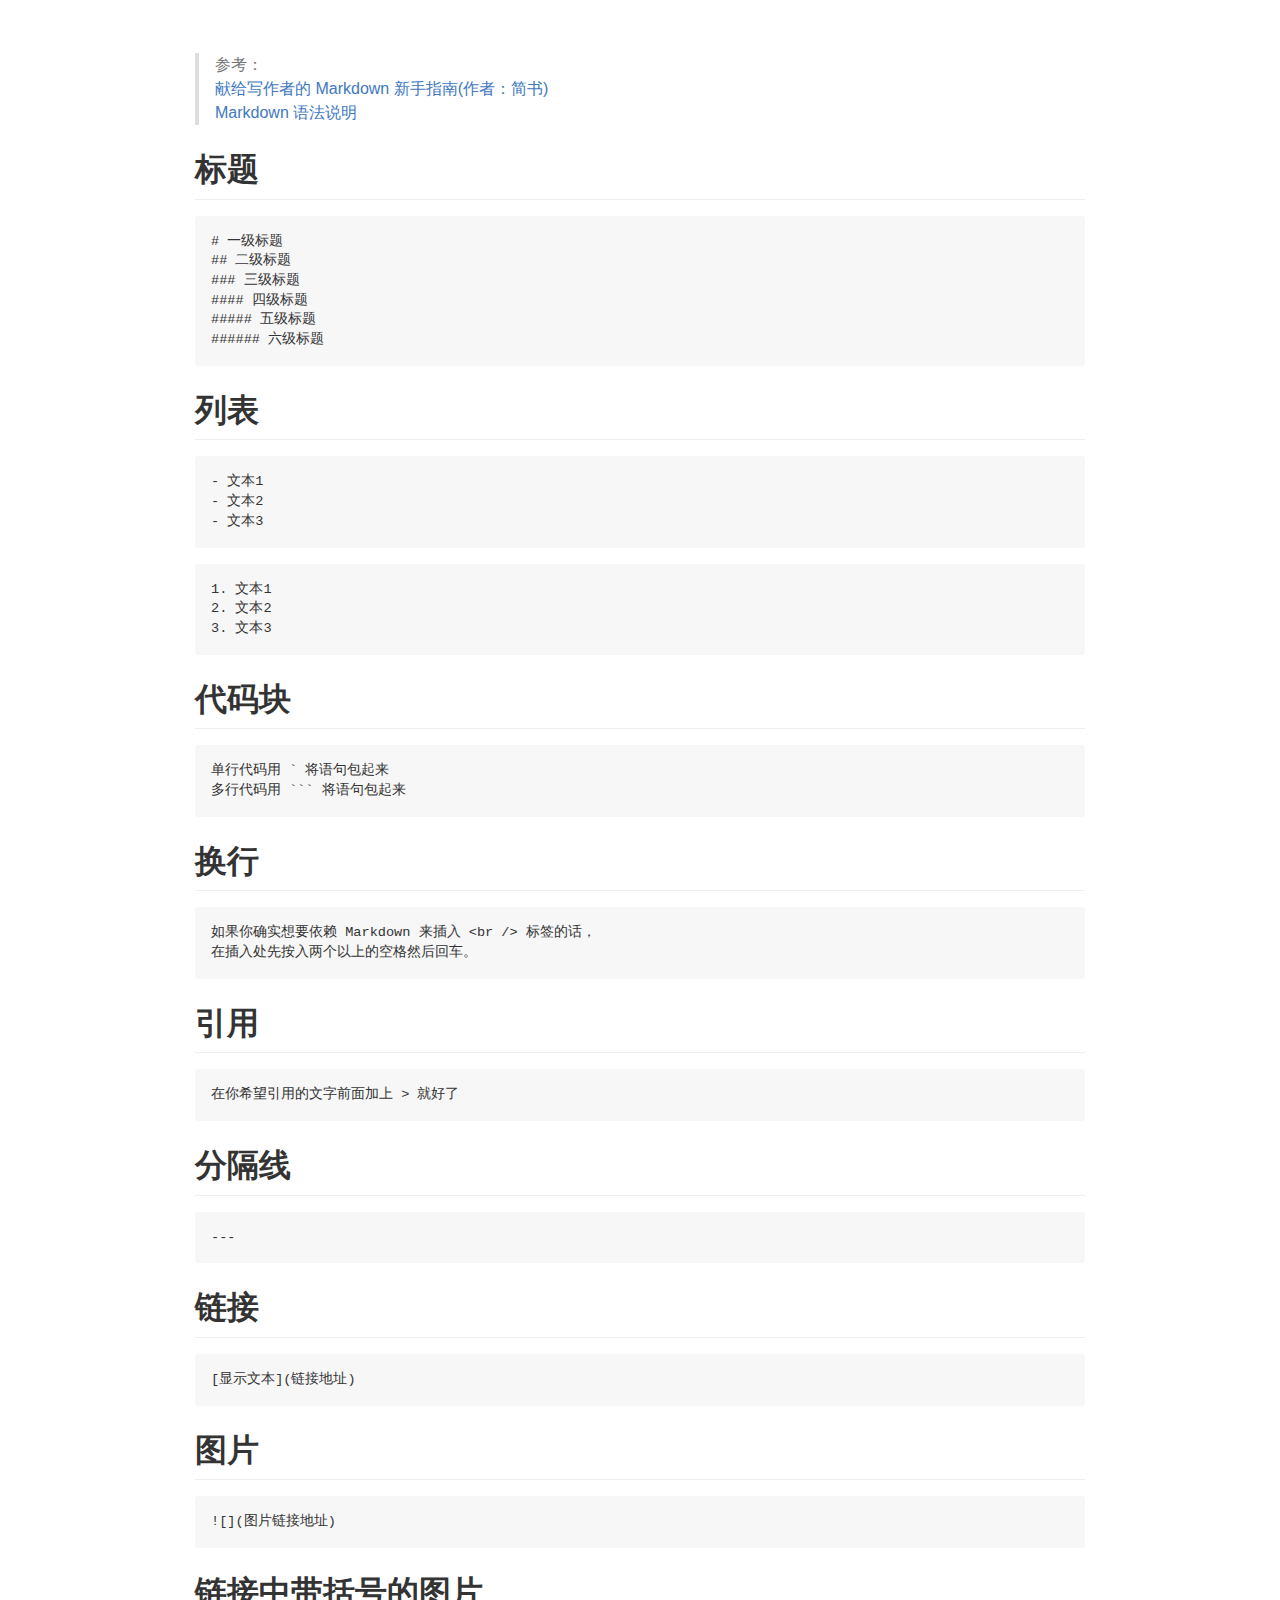
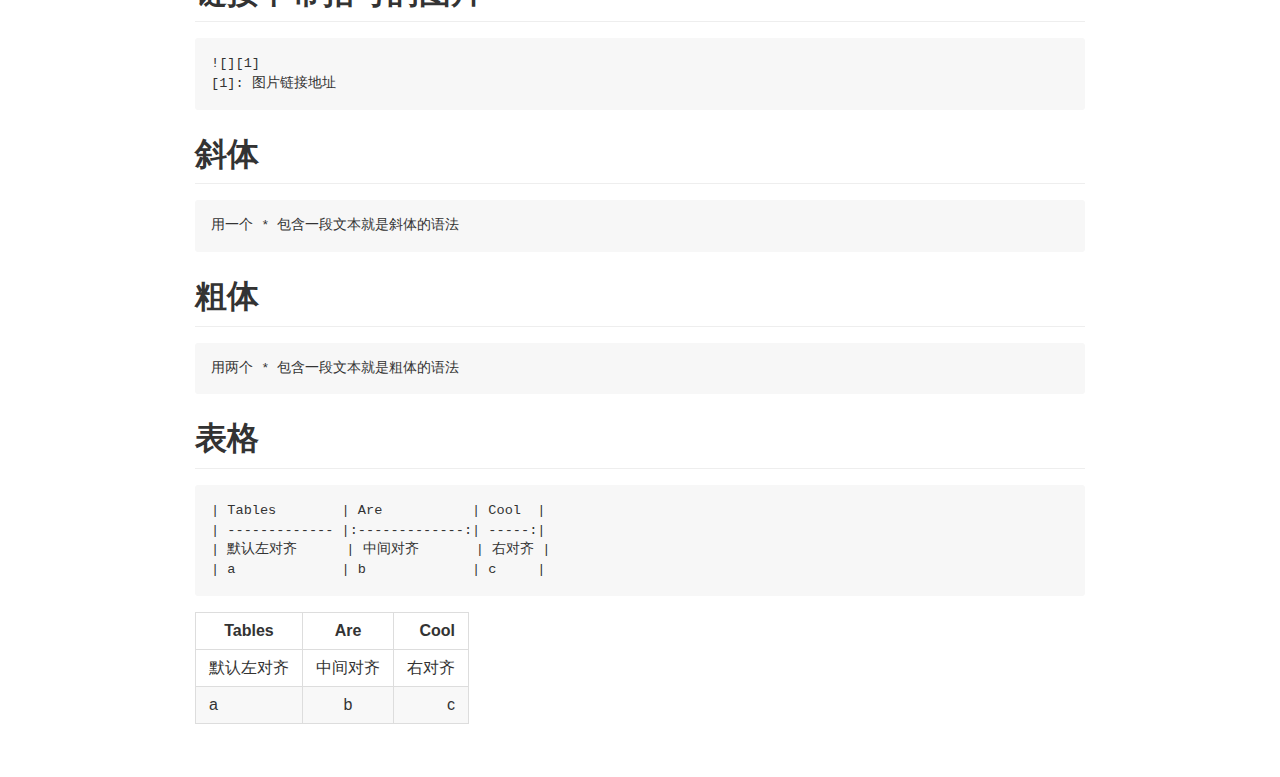
==== commit 3a6e15e2: "fix a_href" ====
--- a/Markdown语法速查.html
+++ b/Markdown语法速查.html
@@ -4,9 +4,9 @@
   <meta http-equiv="Content-Type" content="text/html; charset=utf-8" />
   <meta http-equiv="Content-Style-Type" content="text/css" />
   <meta name="generator" content="pandoc" />
-  <title>Markdown语法速查</title>
+  <title></title>
   <style type="text/css">code{white-space: pre;}</style>
-  <link rel="stylesheet" href="github-markdown.css">
+  <link rel="stylesheet" href="github-markdown.css" type="text/css" />
   <style>
     .markdown-body {
         box-sizing: border-box;
@@ -21,8 +21,8 @@
 <article class="markdown-body">
 <blockquote>
 <p>参考：<br />
-献给写作者的 Markdown 新手指南(作者：简书)：http://www.jianshu.com/p/q81RER<br />
-Markdown 语法说明：http://wowubuntu.com/markdown/#p</p>
+<a href="http://www.jianshu.com/p/q81RER" target="_blank">献给写作者的 Markdown 新手指南(作者：简书)</a><br />
+<a href="http://wowubuntu.com/markdown/" target="_blank">Markdown 语法说明</a></p>
 </blockquote>
 <h1 id="标题">标题</h1>
 <pre><code># 一级标题
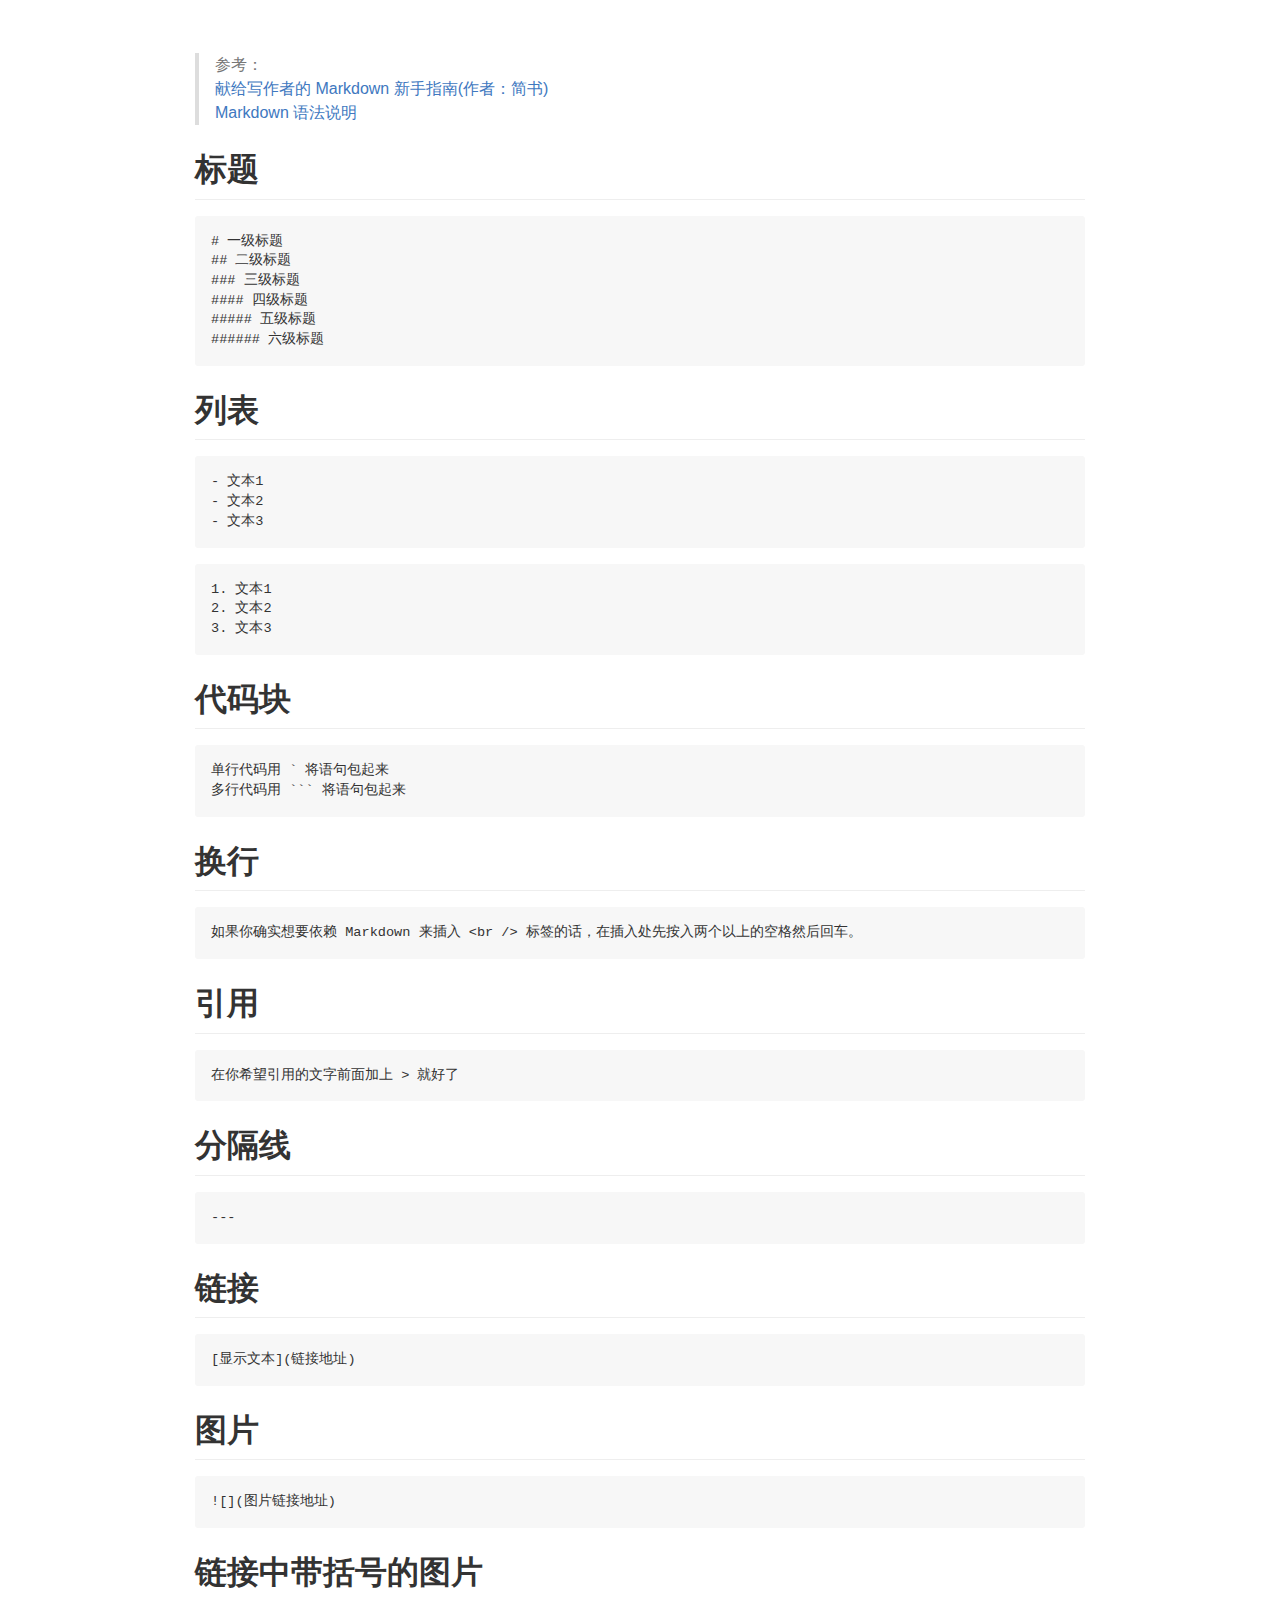
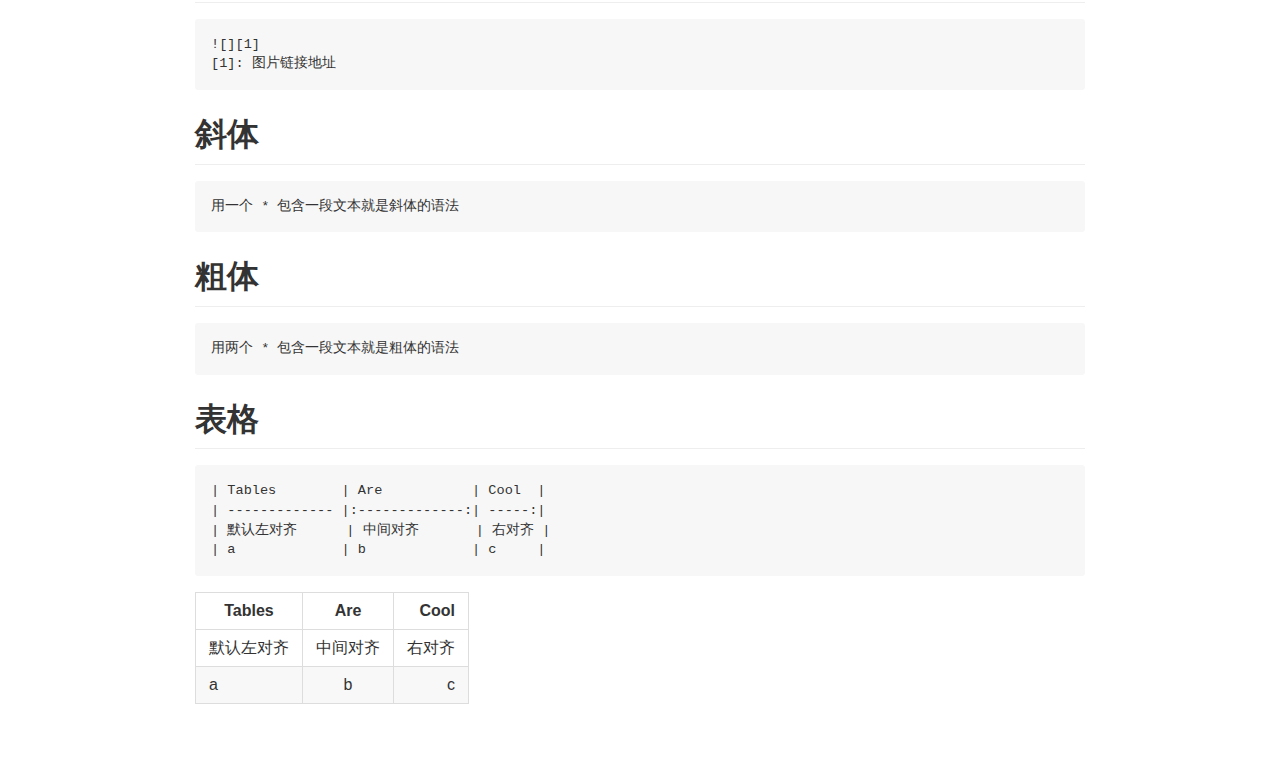
==== commit 3ed319b2: "change article content" ====
--- a/Markdown语法速查.html
+++ b/Markdown语法速查.html
@@ -4,6 +4,8 @@
   <meta http-equiv="Content-Type" content="text/html; charset=utf-8" />
   <meta http-equiv="Content-Style-Type" content="text/css" />
   <meta name="generator" content="pandoc" />
+  <meta name="viewport" content="width=device-width, initial-scale=1.0">
+  <meta http-equiv="X-UA-Compatible" content="ie=edge">
   <title></title>
   <style type="text/css">code{white-space: pre;}</style>
   <link rel="stylesheet" href="github-markdown.css" type="text/css" />
@@ -42,8 +44,7 @@
 <pre><code>单行代码用 ` 将语句包起来
 多行代码用 ``` 将语句包起来</code></pre>
 <h1 id="换行">换行</h1>
-<pre><code>如果你确实想要依赖 Markdown 来插入 &lt;br /&gt; 标签的话，
-在插入处先按入两个以上的空格然后回车。</code></pre>
+<pre><code>如果你确实想要依赖 Markdown 来插入 &lt;br /&gt; 标签的话，在插入处先按入两个以上的空格然后回车。</code></pre>
 <h1 id="引用">引用</h1>
 <pre><code>在你希望引用的文字前面加上 &gt; 就好了</code></pre>
 <h1 id="分隔线">分隔线</h1>
